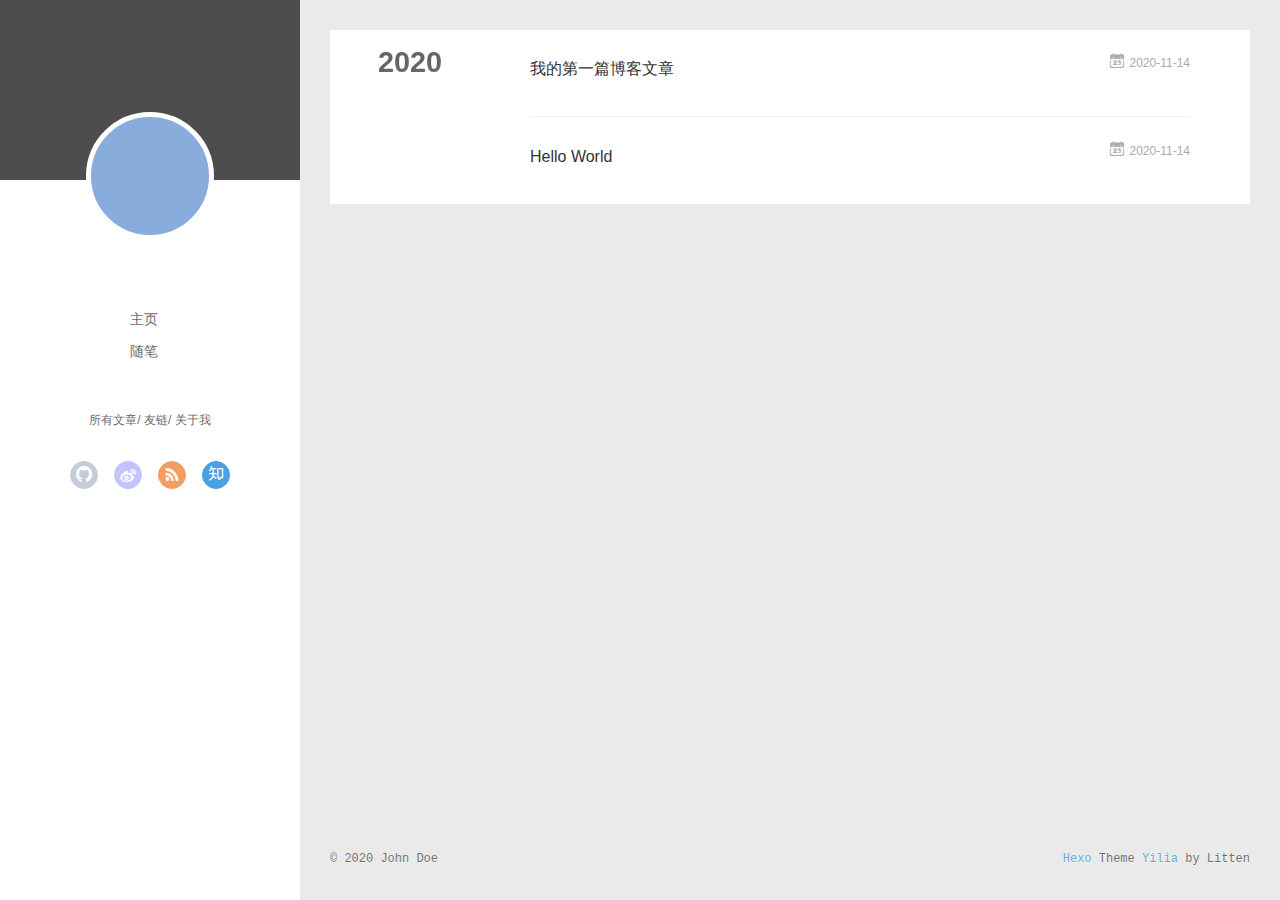
==== archives/index.html @ 32ec661f "Site updated: 2020-11-15 00:04:39" ====
<!DOCTYPE html>
<html>
<head>
  <meta charset="utf-8">
  
  <meta name="renderer" content="webkit">
  <meta http-equiv="X-UA-Compatible" content="IE=edge" >
  <link rel="dns-prefetch" href="http://example.com">
  <title>Archives | Hexo</title>
  <meta name="viewport" content="width=device-width, initial-scale=1, maximum-scale=1">
  <meta property="og:type" content="website">
<meta property="og:title" content="Hexo">
<meta property="og:url" content="http://example.com/archives/index.html">
<meta property="og:site_name" content="Hexo">
<meta property="og:locale" content="en_US">
<meta property="article:author" content="John Doe">
<meta name="twitter:card" content="summary">
  
    <link rel="alternative" href="/atom.xml" title="Hexo" type="application/atom+xml">
  
  
    <link rel="icon" href="/favicon.png">
  
  <link rel="stylesheet" type="text/css" href="/./main.0cf68a.css">
  <style type="text/css">
  
    #container.show {
      background: linear-gradient(200deg,#a0cfe4,#e8c37e);
    }
  </style>
  

  

<meta name="generator" content="Hexo 5.2.0"></head>

<body>
  <div id="container" q-class="show:isCtnShow">
    <canvas id="anm-canvas" class="anm-canvas"></canvas>
    <div class="left-col" q-class="show:isShow">
      
<div class="overlay" style="background: #4d4d4d"></div>
<div class="intrude-less">
	<header id="header" class="inner">
		<a href="/" class="profilepic">
			<img src="" class="js-avatar">
		</a>
		<hgroup>
		  <h1 class="header-author"><a href="/"></a></h1>
		</hgroup>
		

		<nav class="header-menu">
			<ul>
			
				<li><a href="/">主页</a></li>
	        
				<li><a href="/tags/%E9%9A%8F%E7%AC%94/">随笔</a></li>
	        
			</ul>
		</nav>
		<nav class="header-smart-menu">
    		
    			
    			<a q-on="click: openSlider(e, 'innerArchive')" href="javascript:void(0)">所有文章</a>
    			
            
    			
    			<a q-on="click: openSlider(e, 'friends')" href="javascript:void(0)">友链</a>
    			
            
    			
    			<a q-on="click: openSlider(e, 'aboutme')" href="javascript:void(0)">关于我</a>
    			
            
		</nav>
		<nav class="header-nav">
			<div class="social">
				
					<a class="github" target="_blank" href="#" title="github"><i class="icon-github"></i></a>
		        
					<a class="weibo" target="_blank" href="#" title="weibo"><i class="icon-weibo"></i></a>
		        
					<a class="rss" target="_blank" href="#" title="rss"><i class="icon-rss"></i></a>
		        
					<a class="zhihu" target="_blank" href="#" title="zhihu"><i class="icon-zhihu"></i></a>
		        
			</div>
		</nav>
	</header>		
</div>

    </div>
    <div class="mid-col" q-class="show:isShow,hide:isShow|isFalse">
      
<nav id="mobile-nav">
  	<div class="overlay js-overlay" style="background: #4d4d4d"></div>
	<div class="btnctn js-mobile-btnctn">
  		<div class="slider-trigger list" q-on="click: openSlider(e)"><i class="icon icon-sort"></i></div>
	</div>
	<div class="intrude-less">
		<header id="header" class="inner">
			<div class="profilepic">
				<img src="" class="js-avatar">
			</div>
			<hgroup>
			  <h1 class="header-author js-header-author"></h1>
			</hgroup>
			
			
			
				
			
				
			
			
			
			<nav class="header-nav">
				<div class="social">
					
						<a class="github" target="_blank" href="#" title="github"><i class="icon-github"></i></a>
			        
						<a class="weibo" target="_blank" href="#" title="weibo"><i class="icon-weibo"></i></a>
			        
						<a class="rss" target="_blank" href="#" title="rss"><i class="icon-rss"></i></a>
			        
						<a class="zhihu" target="_blank" href="#" title="zhihu"><i class="icon-zhihu"></i></a>
			        
				</div>
			</nav>

			<nav class="header-menu js-header-menu">
				<ul style="width: 50%">
				
				
					<li style="width: 50%"><a href="/">主页</a></li>
		        
					<li style="width: 50%"><a href="/tags/%E9%9A%8F%E7%AC%94/">随笔</a></li>
		        
				</ul>
			</nav>
		</header>				
	</div>
	<div class="mobile-mask" style="display:none" q-show="isShow"></div>
</nav>

      <div id="wrapper" class="body-wrap">
        <div class="menu-l">
          <div class="canvas-wrap">
            <canvas data-colors="#eaeaea" data-sectionHeight="100" data-contentId="js-content" id="myCanvas1" class="anm-canvas"></canvas>
          </div>
          <div id="js-content" class="content-ll">
            
  
  
    
    
      
      
      <section class="archives-wrap">
        <div class="archive-year-wrap">
          <a href="/archives/2020" class="archive-year">2020</a>
        </div>
        <div class="archives">
    
    <article class="archive-article archive-type-post">
  <div class="archive-article-inner">
    <header class="archive-article-header">
      	<div class="article-meta">
	      	<a href="/2020/11/14/%E6%88%91%E7%9A%84%E7%AC%AC%E4%B8%80%E7%AF%87%E5%8D%9A%E5%AE%A2%E6%96%87%E7%AB%A0/" class="archive-article-date">
  	<time datetime="2020-11-14T15:41:48.000Z" itemprop="datePublished"><i class="icon-calendar icon"></i>2020-11-14</time>
</a>
        </div>
    	 
  
    <h1 itemprop="name">
      <a class="archive-article-title" href="/2020/11/14/%E6%88%91%E7%9A%84%E7%AC%AC%E4%B8%80%E7%AF%87%E5%8D%9A%E5%AE%A2%E6%96%87%E7%AB%A0/">我的第一篇博客文章</a>
    </h1>
  

        <div class="article-info info-on-right">
          
          

        </div>
        <div class="clearfix"></div>
    </header>
  </div>
</article>
  
    
    
    <article class="archive-article archive-type-post">
  <div class="archive-article-inner">
    <header class="archive-article-header">
      	<div class="article-meta">
	      	<a href="/2020/11/14/hello-world/" class="archive-article-date">
  	<time datetime="2020-11-14T15:38:56.594Z" itemprop="datePublished"><i class="icon-calendar icon"></i>2020-11-14</time>
</a>
        </div>
    	 
  
    <h1 itemprop="name">
      <a class="archive-article-title" href="/2020/11/14/hello-world/">Hello World</a>
    </h1>
  

        <div class="article-info info-on-right">
          
          

        </div>
        <div class="clearfix"></div>
    </header>
  </div>
</article>
  
  
    </div></section>
  

    


          </div>
        </div>
      </div>
      <footer id="footer">
  <div class="outer">
    <div id="footer-info">
    	<div class="footer-left">
    		&copy; 2020 John Doe
    	</div>
      	<div class="footer-right">
      		<a href="http://hexo.io/" target="_blank">Hexo</a>  Theme <a href="https://github.com/litten/hexo-theme-yilia" target="_blank">Yilia</a> by Litten
      	</div>
    </div>
  </div>
</footer>
    </div>
    <script>
	var yiliaConfig = {
		mathjax: false,
		isHome: false,
		isPost: false,
		isArchive: true,
		isTag: false,
		isCategory: false,
		open_in_new: false,
		toc_hide_index: true,
		root: "/",
		innerArchive: true,
		showTags: false
	}
</script>

<script>!function(t){function n(e){if(r[e])return r[e].exports;var i=r[e]={exports:{},id:e,loaded:!1};return t[e].call(i.exports,i,i.exports,n),i.loaded=!0,i.exports}var r={};n.m=t,n.c=r,n.p="./",n(0)}([function(t,n,r){r(195),t.exports=r(191)},function(t,n,r){var e=r(3),i=r(52),o=r(27),u=r(28),c=r(53),f="prototype",a=function(t,n,r){var s,l,h,v,p=t&a.F,d=t&a.G,y=t&a.S,g=t&a.P,b=t&a.B,m=d?e:y?e[n]||(e[n]={}):(e[n]||{})[f],x=d?i:i[n]||(i[n]={}),w=x[f]||(x[f]={});d&&(r=n);for(s in r)l=!p&&m&&void 0!==m[s],h=(l?m:r)[s],v=b&&l?c(h,e):g&&"function"==typeof h?c(Function.call,h):h,m&&u(m,s,h,t&a.U),x[s]!=h&&o(x,s,v),g&&w[s]!=h&&(w[s]=h)};e.core=i,a.F=1,a.G=2,a.S=4,a.P=8,a.B=16,a.W=32,a.U=64,a.R=128,t.exports=a},function(t,n,r){var e=r(6);t.exports=function(t){if(!e(t))throw TypeError(t+" is not an object!");return t}},function(t,n){var r=t.exports="undefined"!=typeof window&&window.Math==Math?window:"undefined"!=typeof self&&self.Math==Math?self:Function("return this")();"number"==typeof __g&&(__g=r)},function(t,n){t.exports=function(t){try{return!!t()}catch(t){return!0}}},function(t,n){var r=t.exports="undefined"!=typeof window&&window.Math==Math?window:"undefined"!=typeof self&&self.Math==Math?self:Function("return this")();"number"==typeof __g&&(__g=r)},function(t,n){t.exports=function(t){return"object"==typeof t?null!==t:"function"==typeof t}},function(t,n,r){var e=r(126)("wks"),i=r(76),o=r(3).Symbol,u="function"==typeof o;(t.exports=function(t){return e[t]||(e[t]=u&&o[t]||(u?o:i)("Symbol."+t))}).store=e},function(t,n){var r={}.hasOwnProperty;t.exports=function(t,n){return r.call(t,n)}},function(t,n,r){var e=r(94),i=r(33);t.exports=function(t){return e(i(t))}},function(t,n,r){t.exports=!r(4)(function(){return 7!=Object.defineProperty({},"a",{get:function(){return 7}}).a})},function(t,n,r){var e=r(2),i=r(167),o=r(50),u=Object.defineProperty;n.f=r(10)?Object.defineProperty:function(t,n,r){if(e(t),n=o(n,!0),e(r),i)try{return u(t,n,r)}catch(t){}if("get"in r||"set"in r)throw TypeError("Accessors not supported!");return"value"in r&&(t[n]=r.value),t}},function(t,n,r){t.exports=!r(18)(function(){return 7!=Object.defineProperty({},"a",{get:function(){return 7}}).a})},function(t,n,r){var e=r(14),i=r(22);t.exports=r(12)?function(t,n,r){return e.f(t,n,i(1,r))}:function(t,n,r){return t[n]=r,t}},function(t,n,r){var e=r(20),i=r(58),o=r(42),u=Object.defineProperty;n.f=r(12)?Object.defineProperty:function(t,n,r){if(e(t),n=o(n,!0),e(r),i)try{return u(t,n,r)}catch(t){}if("get"in r||"set"in r)throw TypeError("Accessors not supported!");return"value"in r&&(t[n]=r.value),t}},function(t,n,r){var e=r(40)("wks"),i=r(23),o=r(5).Symbol,u="function"==typeof o;(t.exports=function(t){return e[t]||(e[t]=u&&o[t]||(u?o:i)("Symbol."+t))}).store=e},function(t,n,r){var e=r(67),i=Math.min;t.exports=function(t){return t>0?i(e(t),9007199254740991):0}},function(t,n,r){var e=r(46);t.exports=function(t){return Object(e(t))}},function(t,n){t.exports=function(t){try{return!!t()}catch(t){return!0}}},function(t,n,r){var e=r(63),i=r(34);t.exports=Object.keys||function(t){return e(t,i)}},function(t,n,r){var e=r(21);t.exports=function(t){if(!e(t))throw TypeError(t+" is not an object!");return t}},function(t,n){t.exports=function(t){return"object"==typeof t?null!==t:"function"==typeof t}},function(t,n){t.exports=function(t,n){return{enumerable:!(1&t),configurable:!(2&t),writable:!(4&t),value:n}}},function(t,n){var r=0,e=Math.random();t.exports=function(t){return"Symbol(".concat(void 0===t?"":t,")_",(++r+e).toString(36))}},function(t,n){var r={}.hasOwnProperty;t.exports=function(t,n){return r.call(t,n)}},function(t,n){var r=t.exports={version:"2.4.0"};"number"==typeof __e&&(__e=r)},function(t,n){t.exports=function(t){if("function"!=typeof t)throw TypeError(t+" is not a function!");return t}},function(t,n,r){var e=r(11),i=r(66);t.exports=r(10)?function(t,n,r){return e.f(t,n,i(1,r))}:function(t,n,r){return t[n]=r,t}},function(t,n,r){var e=r(3),i=r(27),o=r(24),u=r(76)("src"),c="toString",f=Function[c],a=(""+f).split(c);r(52).inspectSource=function(t){return f.call(t)},(t.exports=function(t,n,r,c){var f="function"==typeof r;f&&(o(r,"name")||i(r,"name",n)),t[n]!==r&&(f&&(o(r,u)||i(r,u,t[n]?""+t[n]:a.join(String(n)))),t===e?t[n]=r:c?t[n]?t[n]=r:i(t,n,r):(delete t[n],i(t,n,r)))})(Function.prototype,c,function(){return"function"==typeof this&&this[u]||f.call(this)})},function(t,n,r){var e=r(1),i=r(4),o=r(46),u=function(t,n,r,e){var i=String(o(t)),u="<"+n;return""!==r&&(u+=" "+r+'="'+String(e).replace(/"/g,"&quot;")+'"'),u+">"+i+"</"+n+">"};t.exports=function(t,n){var r={};r[t]=n(u),e(e.P+e.F*i(function(){var n=""[t]('"');return n!==n.toLowerCase()||n.split('"').length>3}),"String",r)}},function(t,n,r){var e=r(115),i=r(46);t.exports=function(t){return e(i(t))}},function(t,n,r){var e=r(116),i=r(66),o=r(30),u=r(50),c=r(24),f=r(167),a=Object.getOwnPropertyDescriptor;n.f=r(10)?a:function(t,n){if(t=o(t),n=u(n,!0),f)try{return a(t,n)}catch(t){}if(c(t,n))return i(!e.f.call(t,n),t[n])}},function(t,n,r){var e=r(24),i=r(17),o=r(145)("IE_PROTO"),u=Object.prototype;t.exports=Object.getPrototypeOf||function(t){return t=i(t),e(t,o)?t[o]:"function"==typeof t.constructor&&t instanceof t.constructor?t.constructor.prototype:t instanceof Object?u:null}},function(t,n){t.exports=function(t){if(void 0==t)throw TypeError("Can't call method on  "+t);return t}},function(t,n){t.exports="constructor,hasOwnProperty,isPrototypeOf,propertyIsEnumerable,toLocaleString,toString,valueOf".split(",")},function(t,n){t.exports={}},function(t,n){t.exports=!0},function(t,n){n.f={}.propertyIsEnumerable},function(t,n,r){var e=r(14).f,i=r(8),o=r(15)("toStringTag");t.exports=function(t,n,r){t&&!i(t=r?t:t.prototype,o)&&e(t,o,{configurable:!0,value:n})}},function(t,n,r){var e=r(40)("keys"),i=r(23);t.exports=function(t){return e[t]||(e[t]=i(t))}},function(t,n,r){var e=r(5),i="__core-js_shared__",o=e[i]||(e[i]={});t.exports=function(t){return o[t]||(o[t]={})}},function(t,n){var r=Math.ceil,e=Math.floor;t.exports=function(t){return isNaN(t=+t)?0:(t>0?e:r)(t)}},function(t,n,r){var e=r(21);t.exports=function(t,n){if(!e(t))return t;var r,i;if(n&&"function"==typeof(r=t.toString)&&!e(i=r.call(t)))return i;if("function"==typeof(r=t.valueOf)&&!e(i=r.call(t)))return i;if(!n&&"function"==typeof(r=t.toString)&&!e(i=r.call(t)))return i;throw TypeError("Can't convert object to primitive value")}},function(t,n,r){var e=r(5),i=r(25),o=r(36),u=r(44),c=r(14).f;t.exports=function(t){var n=i.Symbol||(i.Symbol=o?{}:e.Symbol||{});"_"==t.charAt(0)||t in n||c(n,t,{value:u.f(t)})}},function(t,n,r){n.f=r(15)},function(t,n){var r={}.toString;t.exports=function(t){return r.call(t).slice(8,-1)}},function(t,n){t.exports=function(t){if(void 0==t)throw TypeError("Can't call method on  "+t);return t}},function(t,n,r){var e=r(4);t.exports=function(t,n){return!!t&&e(function(){n?t.call(null,function(){},1):t.call(null)})}},function(t,n,r){var e=r(53),i=r(115),o=r(17),u=r(16),c=r(203);t.exports=function(t,n){var r=1==t,f=2==t,a=3==t,s=4==t,l=6==t,h=5==t||l,v=n||c;return function(n,c,p){for(var d,y,g=o(n),b=i(g),m=e(c,p,3),x=u(b.length),w=0,S=r?v(n,x):f?v(n,0):void 0;x>w;w++)if((h||w in b)&&(d=b[w],y=m(d,w,g),t))if(r)S[w]=y;else if(y)switch(t){case 3:return!0;case 5:return d;case 6:return w;case 2:S.push(d)}else if(s)return!1;return l?-1:a||s?s:S}}},function(t,n,r){var e=r(1),i=r(52),o=r(4);t.exports=function(t,n){var r=(i.Object||{})[t]||Object[t],u={};u[t]=n(r),e(e.S+e.F*o(function(){r(1)}),"Object",u)}},function(t,n,r){var e=r(6);t.exports=function(t,n){if(!e(t))return t;var r,i;if(n&&"function"==typeof(r=t.toString)&&!e(i=r.call(t)))return i;if("function"==typeof(r=t.valueOf)&&!e(i=r.call(t)))return i;if(!n&&"function"==typeof(r=t.toString)&&!e(i=r.call(t)))return i;throw TypeError("Can't convert object to primitive value")}},function(t,n,r){var e=r(5),i=r(25),o=r(91),u=r(13),c="prototype",f=function(t,n,r){var a,s,l,h=t&f.F,v=t&f.G,p=t&f.S,d=t&f.P,y=t&f.B,g=t&f.W,b=v?i:i[n]||(i[n]={}),m=b[c],x=v?e:p?e[n]:(e[n]||{})[c];v&&(r=n);for(a in r)(s=!h&&x&&void 0!==x[a])&&a in b||(l=s?x[a]:r[a],b[a]=v&&"function"!=typeof x[a]?r[a]:y&&s?o(l,e):g&&x[a]==l?function(t){var n=function(n,r,e){if(this instanceof t){switch(arguments.length){case 0:return new t;case 1:return new t(n);case 2:return new t(n,r)}return new t(n,r,e)}return t.apply(this,arguments)};return n[c]=t[c],n}(l):d&&"function"==typeof l?o(Function.call,l):l,d&&((b.virtual||(b.virtual={}))[a]=l,t&f.R&&m&&!m[a]&&u(m,a,l)))};f.F=1,f.G=2,f.S=4,f.P=8,f.B=16,f.W=32,f.U=64,f.R=128,t.exports=f},function(t,n){var r=t.exports={version:"2.4.0"};"number"==typeof __e&&(__e=r)},function(t,n,r){var e=r(26);t.exports=function(t,n,r){if(e(t),void 0===n)return t;switch(r){case 1:return function(r){return t.call(n,r)};case 2:return function(r,e){return t.call(n,r,e)};case 3:return function(r,e,i){return t.call(n,r,e,i)}}return function(){return t.apply(n,arguments)}}},function(t,n,r){var e=r(183),i=r(1),o=r(126)("metadata"),u=o.store||(o.store=new(r(186))),c=function(t,n,r){var i=u.get(t);if(!i){if(!r)return;u.set(t,i=new e)}var o=i.get(n);if(!o){if(!r)return;i.set(n,o=new e)}return o},f=function(t,n,r){var e=c(n,r,!1);return void 0!==e&&e.has(t)},a=function(t,n,r){var e=c(n,r,!1);return void 0===e?void 0:e.get(t)},s=function(t,n,r,e){c(r,e,!0).set(t,n)},l=function(t,n){var r=c(t,n,!1),e=[];return r&&r.forEach(function(t,n){e.push(n)}),e},h=function(t){return void 0===t||"symbol"==typeof t?t:String(t)},v=function(t){i(i.S,"Reflect",t)};t.exports={store:u,map:c,has:f,get:a,set:s,keys:l,key:h,exp:v}},function(t,n,r){"use strict";if(r(10)){var e=r(69),i=r(3),o=r(4),u=r(1),c=r(127),f=r(152),a=r(53),s=r(68),l=r(66),h=r(27),v=r(73),p=r(67),d=r(16),y=r(75),g=r(50),b=r(24),m=r(180),x=r(114),w=r(6),S=r(17),_=r(137),O=r(70),E=r(32),P=r(71).f,j=r(154),F=r(76),M=r(7),A=r(48),N=r(117),T=r(146),I=r(155),k=r(80),L=r(123),R=r(74),C=r(130),D=r(160),U=r(11),W=r(31),G=U.f,B=W.f,V=i.RangeError,z=i.TypeError,q=i.Uint8Array,K="ArrayBuffer",J="Shared"+K,Y="BYTES_PER_ELEMENT",H="prototype",$=Array[H],X=f.ArrayBuffer,Q=f.DataView,Z=A(0),tt=A(2),nt=A(3),rt=A(4),et=A(5),it=A(6),ot=N(!0),ut=N(!1),ct=I.values,ft=I.keys,at=I.entries,st=$.lastIndexOf,lt=$.reduce,ht=$.reduceRight,vt=$.join,pt=$.sort,dt=$.slice,yt=$.toString,gt=$.toLocaleString,bt=M("iterator"),mt=M("toStringTag"),xt=F("typed_constructor"),wt=F("def_constructor"),St=c.CONSTR,_t=c.TYPED,Ot=c.VIEW,Et="Wrong length!",Pt=A(1,function(t,n){return Tt(T(t,t[wt]),n)}),jt=o(function(){return 1===new q(new Uint16Array([1]).buffer)[0]}),Ft=!!q&&!!q[H].set&&o(function(){new q(1).set({})}),Mt=function(t,n){if(void 0===t)throw z(Et);var r=+t,e=d(t);if(n&&!m(r,e))throw V(Et);return e},At=function(t,n){var r=p(t);if(r<0||r%n)throw V("Wrong offset!");return r},Nt=function(t){if(w(t)&&_t in t)return t;throw z(t+" is not a typed array!")},Tt=function(t,n){if(!(w(t)&&xt in t))throw z("It is not a typed array constructor!");return new t(n)},It=function(t,n){return kt(T(t,t[wt]),n)},kt=function(t,n){for(var r=0,e=n.length,i=Tt(t,e);e>r;)i[r]=n[r++];return i},Lt=function(t,n,r){G(t,n,{get:function(){return this._d[r]}})},Rt=function(t){var n,r,e,i,o,u,c=S(t),f=arguments.length,s=f>1?arguments[1]:void 0,l=void 0!==s,h=j(c);if(void 0!=h&&!_(h)){for(u=h.call(c),e=[],n=0;!(o=u.next()).done;n++)e.push(o.value);c=e}for(l&&f>2&&(s=a(s,arguments[2],2)),n=0,r=d(c.length),i=Tt(this,r);r>n;n++)i[n]=l?s(c[n],n):c[n];return i},Ct=function(){for(var t=0,n=arguments.length,r=Tt(this,n);n>t;)r[t]=arguments[t++];return r},Dt=!!q&&o(function(){gt.call(new q(1))}),Ut=function(){return gt.apply(Dt?dt.call(Nt(this)):Nt(this),arguments)},Wt={copyWithin:function(t,n){return D.call(Nt(this),t,n,arguments.length>2?arguments[2]:void 0)},every:function(t){return rt(Nt(this),t,arguments.length>1?arguments[1]:void 0)},fill:function(t){return C.apply(Nt(this),arguments)},filter:function(t){return It(this,tt(Nt(this),t,arguments.length>1?arguments[1]:void 0))},find:function(t){return et(Nt(this),t,arguments.length>1?arguments[1]:void 0)},findIndex:function(t){return it(Nt(this),t,arguments.length>1?arguments[1]:void 0)},forEach:function(t){Z(Nt(this),t,arguments.length>1?arguments[1]:void 0)},indexOf:function(t){return ut(Nt(this),t,arguments.length>1?arguments[1]:void 0)},includes:function(t){return ot(Nt(this),t,arguments.length>1?arguments[1]:void 0)},join:function(t){return vt.apply(Nt(this),arguments)},lastIndexOf:function(t){return st.apply(Nt(this),arguments)},map:function(t){return Pt(Nt(this),t,arguments.length>1?arguments[1]:void 0)},reduce:function(t){return lt.apply(Nt(this),arguments)},reduceRight:function(t){return ht.apply(Nt(this),arguments)},reverse:function(){for(var t,n=this,r=Nt(n).length,e=Math.floor(r/2),i=0;i<e;)t=n[i],n[i++]=n[--r],n[r]=t;return n},some:function(t){return nt(Nt(this),t,arguments.length>1?arguments[1]:void 0)},sort:function(t){return pt.call(Nt(this),t)},subarray:function(t,n){var r=Nt(this),e=r.length,i=y(t,e);return new(T(r,r[wt]))(r.buffer,r.byteOffset+i*r.BYTES_PER_ELEMENT,d((void 0===n?e:y(n,e))-i))}},Gt=function(t,n){return It(this,dt.call(Nt(this),t,n))},Bt=function(t){Nt(this);var n=At(arguments[1],1),r=this.length,e=S(t),i=d(e.length),o=0;if(i+n>r)throw V(Et);for(;o<i;)this[n+o]=e[o++]},Vt={entries:function(){return at.call(Nt(this))},keys:function(){return ft.call(Nt(this))},values:function(){return ct.call(Nt(this))}},zt=function(t,n){return w(t)&&t[_t]&&"symbol"!=typeof n&&n in t&&String(+n)==String(n)},qt=function(t,n){return zt(t,n=g(n,!0))?l(2,t[n]):B(t,n)},Kt=function(t,n,r){return!(zt(t,n=g(n,!0))&&w(r)&&b(r,"value"))||b(r,"get")||b(r,"set")||r.configurable||b(r,"writable")&&!r.writable||b(r,"enumerable")&&!r.enumerable?G(t,n,r):(t[n]=r.value,t)};St||(W.f=qt,U.f=Kt),u(u.S+u.F*!St,"Object",{getOwnPropertyDescriptor:qt,defineProperty:Kt}),o(function(){yt.call({})})&&(yt=gt=function(){return vt.call(this)});var Jt=v({},Wt);v(Jt,Vt),h(Jt,bt,Vt.values),v(Jt,{slice:Gt,set:Bt,constructor:function(){},toString:yt,toLocaleString:Ut}),Lt(Jt,"buffer","b"),Lt(Jt,"byteOffset","o"),Lt(Jt,"byteLength","l"),Lt(Jt,"length","e"),G(Jt,mt,{get:function(){return this[_t]}}),t.exports=function(t,n,r,f){f=!!f;var a=t+(f?"Clamped":"")+"Array",l="Uint8Array"!=a,v="get"+t,p="set"+t,y=i[a],g=y||{},b=y&&E(y),m=!y||!c.ABV,S={},_=y&&y[H],j=function(t,r){var e=t._d;return e.v[v](r*n+e.o,jt)},F=function(t,r,e){var i=t._d;f&&(e=(e=Math.round(e))<0?0:e>255?255:255&e),i.v[p](r*n+i.o,e,jt)},M=function(t,n){G(t,n,{get:function(){return j(this,n)},set:function(t){return F(this,n,t)},enumerable:!0})};m?(y=r(function(t,r,e,i){s(t,y,a,"_d");var o,u,c,f,l=0,v=0;if(w(r)){if(!(r instanceof X||(f=x(r))==K||f==J))return _t in r?kt(y,r):Rt.call(y,r);o=r,v=At(e,n);var p=r.byteLength;if(void 0===i){if(p%n)throw V(Et);if((u=p-v)<0)throw V(Et)}else if((u=d(i)*n)+v>p)throw V(Et);c=u/n}else c=Mt(r,!0),u=c*n,o=new X(u);for(h(t,"_d",{b:o,o:v,l:u,e:c,v:new Q(o)});l<c;)M(t,l++)}),_=y[H]=O(Jt),h(_,"constructor",y)):L(function(t){new y(null),new y(t)},!0)||(y=r(function(t,r,e,i){s(t,y,a);var o;return w(r)?r instanceof X||(o=x(r))==K||o==J?void 0!==i?new g(r,At(e,n),i):void 0!==e?new g(r,At(e,n)):new g(r):_t in r?kt(y,r):Rt.call(y,r):new g(Mt(r,l))}),Z(b!==Function.prototype?P(g).concat(P(b)):P(g),function(t){t in y||h(y,t,g[t])}),y[H]=_,e||(_.constructor=y));var A=_[bt],N=!!A&&("values"==A.name||void 0==A.name),T=Vt.values;h(y,xt,!0),h(_,_t,a),h(_,Ot,!0),h(_,wt,y),(f?new y(1)[mt]==a:mt in _)||G(_,mt,{get:function(){return a}}),S[a]=y,u(u.G+u.W+u.F*(y!=g),S),u(u.S,a,{BYTES_PER_ELEMENT:n,from:Rt,of:Ct}),Y in _||h(_,Y,n),u(u.P,a,Wt),R(a),u(u.P+u.F*Ft,a,{set:Bt}),u(u.P+u.F*!N,a,Vt),u(u.P+u.F*(_.toString!=yt),a,{toString:yt}),u(u.P+u.F*o(function(){new y(1).slice()}),a,{slice:Gt}),u(u.P+u.F*(o(function(){return[1,2].toLocaleString()!=new y([1,2]).toLocaleString()})||!o(function(){_.toLocaleString.call([1,2])})),a,{toLocaleString:Ut}),k[a]=N?A:T,e||N||h(_,bt,T)}}else t.exports=function(){}},function(t,n){var r={}.toString;t.exports=function(t){return r.call(t).slice(8,-1)}},function(t,n,r){var e=r(21),i=r(5).document,o=e(i)&&e(i.createElement);t.exports=function(t){return o?i.createElement(t):{}}},function(t,n,r){t.exports=!r(12)&&!r(18)(function(){return 7!=Object.defineProperty(r(57)("div"),"a",{get:function(){return 7}}).a})},function(t,n,r){"use strict";var e=r(36),i=r(51),o=r(64),u=r(13),c=r(8),f=r(35),a=r(96),s=r(38),l=r(103),h=r(15)("iterator"),v=!([].keys&&"next"in[].keys()),p="keys",d="values",y=function(){return this};t.exports=function(t,n,r,g,b,m,x){a(r,n,g);var w,S,_,O=function(t){if(!v&&t in F)return F[t];switch(t){case p:case d:return function(){return new r(this,t)}}return function(){return new r(this,t)}},E=n+" Iterator",P=b==d,j=!1,F=t.prototype,M=F[h]||F["@@iterator"]||b&&F[b],A=M||O(b),N=b?P?O("entries"):A:void 0,T="Array"==n?F.entries||M:M;if(T&&(_=l(T.call(new t)))!==Object.prototype&&(s(_,E,!0),e||c(_,h)||u(_,h,y)),P&&M&&M.name!==d&&(j=!0,A=function(){return M.call(this)}),e&&!x||!v&&!j&&F[h]||u(F,h,A),f[n]=A,f[E]=y,b)if(w={values:P?A:O(d),keys:m?A:O(p),entries:N},x)for(S in w)S in F||o(F,S,w[S]);else i(i.P+i.F*(v||j),n,w);return w}},function(t,n,r){var e=r(20),i=r(100),o=r(34),u=r(39)("IE_PROTO"),c=function(){},f="prototype",a=function(){var t,n=r(57)("iframe"),e=o.length;for(n.style.display="none",r(93).appendChild(n),n.src="javascript:",t=n.contentWindow.document,t.open(),t.write("<script>document.F=Object<\/script>"),t.close(),a=t.F;e--;)delete a[f][o[e]];return a()};t.exports=Object.create||function(t,n){var r;return null!==t?(c[f]=e(t),r=new c,c[f]=null,r[u]=t):r=a(),void 0===n?r:i(r,n)}},function(t,n,r){var e=r(63),i=r(34).concat("length","prototype");n.f=Object.getOwnPropertyNames||function(t){return e(t,i)}},function(t,n){n.f=Object.getOwnPropertySymbols},function(t,n,r){var e=r(8),i=r(9),o=r(90)(!1),u=r(39)("IE_PROTO");t.exports=function(t,n){var r,c=i(t),f=0,a=[];for(r in c)r!=u&&e(c,r)&&a.push(r);for(;n.length>f;)e(c,r=n[f++])&&(~o(a,r)||a.push(r));return a}},function(t,n,r){t.exports=r(13)},function(t,n,r){var e=r(76)("meta"),i=r(6),o=r(24),u=r(11).f,c=0,f=Object.isExtensible||function(){return!0},a=!r(4)(function(){return f(Object.preventExtensions({}))}),s=function(t){u(t,e,{value:{i:"O"+ ++c,w:{}}})},l=function(t,n){if(!i(t))return"symbol"==typeof t?t:("string"==typeof t?"S":"P")+t;if(!o(t,e)){if(!f(t))return"F";if(!n)return"E";s(t)}return t[e].i},h=function(t,n){if(!o(t,e)){if(!f(t))return!0;if(!n)return!1;s(t)}return t[e].w},v=function(t){return a&&p.NEED&&f(t)&&!o(t,e)&&s(t),t},p=t.exports={KEY:e,NEED:!1,fastKey:l,getWeak:h,onFreeze:v}},function(t,n){t.exports=function(t,n){return{enumerable:!(1&t),configurable:!(2&t),writable:!(4&t),value:n}}},function(t,n){var r=Math.ceil,e=Math.floor;t.exports=function(t){return isNaN(t=+t)?0:(t>0?e:r)(t)}},function(t,n){t.exports=function(t,n,r,e){if(!(t instanceof n)||void 0!==e&&e in t)throw TypeError(r+": incorrect invocation!");return t}},function(t,n){t.exports=!1},function(t,n,r){var e=r(2),i=r(173),o=r(133),u=r(145)("IE_PROTO"),c=function(){},f="prototype",a=function(){var t,n=r(132)("iframe"),e=o.length;for(n.style.display="none",r(135).appendChild(n),n.src="javascript:",t=n.contentWindow.document,t.open(),t.write("<script>document.F=Object<\/script>"),t.close(),a=t.F;e--;)delete a[f][o[e]];return a()};t.exports=Object.create||function(t,n){var r;return null!==t?(c[f]=e(t),r=new c,c[f]=null,r[u]=t):r=a(),void 0===n?r:i(r,n)}},function(t,n,r){var e=r(175),i=r(133).concat("length","prototype");n.f=Object.getOwnPropertyNames||function(t){return e(t,i)}},function(t,n,r){var e=r(175),i=r(133);t.exports=Object.keys||function(t){return e(t,i)}},function(t,n,r){var e=r(28);t.exports=function(t,n,r){for(var i in n)e(t,i,n[i],r);return t}},function(t,n,r){"use strict";var e=r(3),i=r(11),o=r(10),u=r(7)("species");t.exports=function(t){var n=e[t];o&&n&&!n[u]&&i.f(n,u,{configurable:!0,get:function(){return this}})}},function(t,n,r){var e=r(67),i=Math.max,o=Math.min;t.exports=function(t,n){return t=e(t),t<0?i(t+n,0):o(t,n)}},function(t,n){var r=0,e=Math.random();t.exports=function(t){return"Symbol(".concat(void 0===t?"":t,")_",(++r+e).toString(36))}},function(t,n,r){var e=r(33);t.exports=function(t){return Object(e(t))}},function(t,n,r){var e=r(7)("unscopables"),i=Array.prototype;void 0==i[e]&&r(27)(i,e,{}),t.exports=function(t){i[e][t]=!0}},function(t,n,r){var e=r(53),i=r(169),o=r(137),u=r(2),c=r(16),f=r(154),a={},s={},n=t.exports=function(t,n,r,l,h){var v,p,d,y,g=h?function(){return t}:f(t),b=e(r,l,n?2:1),m=0;if("function"!=typeof g)throw TypeError(t+" is not iterable!");if(o(g)){for(v=c(t.length);v>m;m++)if((y=n?b(u(p=t[m])[0],p[1]):b(t[m]))===a||y===s)return y}else for(d=g.call(t);!(p=d.next()).done;)if((y=i(d,b,p.value,n))===a||y===s)return y};n.BREAK=a,n.RETURN=s},function(t,n){t.exports={}},function(t,n,r){var e=r(11).f,i=r(24),o=r(7)("toStringTag");t.exports=function(t,n,r){t&&!i(t=r?t:t.prototype,o)&&e(t,o,{configurable:!0,value:n})}},function(t,n,r){var e=r(1),i=r(46),o=r(4),u=r(150),c="["+u+"]",f="​",a=RegExp("^"+c+c+"*"),s=RegExp(c+c+"*$"),l=function(t,n,r){var i={},c=o(function(){return!!u[t]()||f[t]()!=f}),a=i[t]=c?n(h):u[t];r&&(i[r]=a),e(e.P+e.F*c,"String",i)},h=l.trim=function(t,n){return t=String(i(t)),1&n&&(t=t.replace(a,"")),2&n&&(t=t.replace(s,"")),t};t.exports=l},function(t,n,r){t.exports={default:r(86),__esModule:!0}},function(t,n,r){t.exports={default:r(87),__esModule:!0}},function(t,n,r){"use strict";function e(t){return t&&t.__esModule?t:{default:t}}n.__esModule=!0;var i=r(84),o=e(i),u=r(83),c=e(u),f="function"==typeof c.default&&"symbol"==typeof o.default?function(t){return typeof t}:function(t){return t&&"function"==typeof c.default&&t.constructor===c.default&&t!==c.default.prototype?"symbol":typeof t};n.default="function"==typeof c.default&&"symbol"===f(o.default)?function(t){return void 0===t?"undefined":f(t)}:function(t){return t&&"function"==typeof c.default&&t.constructor===c.default&&t!==c.default.prototype?"symbol":void 0===t?"undefined":f(t)}},function(t,n,r){r(110),r(108),r(111),r(112),t.exports=r(25).Symbol},function(t,n,r){r(109),r(113),t.exports=r(44).f("iterator")},function(t,n){t.exports=function(t){if("function"!=typeof t)throw TypeError(t+" is not a function!");return t}},function(t,n){t.exports=function(){}},function(t,n,r){var e=r(9),i=r(106),o=r(105);t.exports=function(t){return function(n,r,u){var c,f=e(n),a=i(f.length),s=o(u,a);if(t&&r!=r){for(;a>s;)if((c=f[s++])!=c)return!0}else for(;a>s;s++)if((t||s in f)&&f[s]===r)return t||s||0;return!t&&-1}}},function(t,n,r){var e=r(88);t.exports=function(t,n,r){if(e(t),void 0===n)return t;switch(r){case 1:return function(r){return t.call(n,r)};case 2:return function(r,e){return t.call(n,r,e)};case 3:return function(r,e,i){return t.call(n,r,e,i)}}return function(){return t.apply(n,arguments)}}},function(t,n,r){var e=r(19),i=r(62),o=r(37);t.exports=function(t){var n=e(t),r=i.f;if(r)for(var u,c=r(t),f=o.f,a=0;c.length>a;)f.call(t,u=c[a++])&&n.push(u);return n}},function(t,n,r){t.exports=r(5).document&&document.documentElement},function(t,n,r){var e=r(56);t.exports=Object("z").propertyIsEnumerable(0)?Object:function(t){return"String"==e(t)?t.split(""):Object(t)}},function(t,n,r){var e=r(56);t.exports=Array.isArray||function(t){return"Array"==e(t)}},function(t,n,r){"use strict";var e=r(60),i=r(22),o=r(38),u={};r(13)(u,r(15)("iterator"),function(){return this}),t.exports=function(t,n,r){t.prototype=e(u,{next:i(1,r)}),o(t,n+" Iterator")}},function(t,n){t.exports=function(t,n){return{value:n,done:!!t}}},function(t,n,r){var e=r(19),i=r(9);t.exports=function(t,n){for(var r,o=i(t),u=e(o),c=u.length,f=0;c>f;)if(o[r=u[f++]]===n)return r}},function(t,n,r){var e=r(23)("meta"),i=r(21),o=r(8),u=r(14).f,c=0,f=Object.isExtensible||function(){return!0},a=!r(18)(function(){return f(Object.preventExtensions({}))}),s=function(t){u(t,e,{value:{i:"O"+ ++c,w:{}}})},l=function(t,n){if(!i(t))return"symbol"==typeof t?t:("string"==typeof t?"S":"P")+t;if(!o(t,e)){if(!f(t))return"F";if(!n)return"E";s(t)}return t[e].i},h=function(t,n){if(!o(t,e)){if(!f(t))return!0;if(!n)return!1;s(t)}return t[e].w},v=function(t){return a&&p.NEED&&f(t)&&!o(t,e)&&s(t),t},p=t.exports={KEY:e,NEED:!1,fastKey:l,getWeak:h,onFreeze:v}},function(t,n,r){var e=r(14),i=r(20),o=r(19);t.exports=r(12)?Object.defineProperties:function(t,n){i(t);for(var r,u=o(n),c=u.length,f=0;c>f;)e.f(t,r=u[f++],n[r]);return t}},function(t,n,r){var e=r(37),i=r(22),o=r(9),u=r(42),c=r(8),f=r(58),a=Object.getOwnPropertyDescriptor;n.f=r(12)?a:function(t,n){if(t=o(t),n=u(n,!0),f)try{return a(t,n)}catch(t){}if(c(t,n))return i(!e.f.call(t,n),t[n])}},function(t,n,r){var e=r(9),i=r(61).f,o={}.toString,u="object"==typeof window&&window&&Object.getOwnPropertyNames?Object.getOwnPropertyNames(window):[],c=function(t){try{return i(t)}catch(t){return u.slice()}};t.exports.f=function(t){return u&&"[object Window]"==o.call(t)?c(t):i(e(t))}},function(t,n,r){var e=r(8),i=r(77),o=r(39)("IE_PROTO"),u=Object.prototype;t.exports=Object.getPrototypeOf||function(t){return t=i(t),e(t,o)?t[o]:"function"==typeof t.constructor&&t instanceof t.constructor?t.constructor.prototype:t instanceof Object?u:null}},function(t,n,r){var e=r(41),i=r(33);t.exports=function(t){return function(n,r){var o,u,c=String(i(n)),f=e(r),a=c.length;return f<0||f>=a?t?"":void 0:(o=c.charCodeAt(f),o<55296||o>56319||f+1===a||(u=c.charCodeAt(f+1))<56320||u>57343?t?c.charAt(f):o:t?c.slice(f,f+2):u-56320+(o-55296<<10)+65536)}}},function(t,n,r){var e=r(41),i=Math.max,o=Math.min;t.exports=function(t,n){return t=e(t),t<0?i(t+n,0):o(t,n)}},function(t,n,r){var e=r(41),i=Math.min;t.exports=function(t){return t>0?i(e(t),9007199254740991):0}},function(t,n,r){"use strict";var e=r(89),i=r(97),o=r(35),u=r(9);t.exports=r(59)(Array,"Array",function(t,n){this._t=u(t),this._i=0,this._k=n},function(){var t=this._t,n=this._k,r=this._i++;return!t||r>=t.length?(this._t=void 0,i(1)):"keys"==n?i(0,r):"values"==n?i(0,t[r]):i(0,[r,t[r]])},"values"),o.Arguments=o.Array,e("keys"),e("values"),e("entries")},function(t,n){},function(t,n,r){"use strict";var e=r(104)(!0);r(59)(String,"String",function(t){this._t=String(t),this._i=0},function(){var t,n=this._t,r=this._i;return r>=n.length?{value:void 0,done:!0}:(t=e(n,r),this._i+=t.length,{value:t,done:!1})})},function(t,n,r){"use strict";var e=r(5),i=r(8),o=r(12),u=r(51),c=r(64),f=r(99).KEY,a=r(18),s=r(40),l=r(38),h=r(23),v=r(15),p=r(44),d=r(43),y=r(98),g=r(92),b=r(95),m=r(20),x=r(9),w=r(42),S=r(22),_=r(60),O=r(102),E=r(101),P=r(14),j=r(19),F=E.f,M=P.f,A=O.f,N=e.Symbol,T=e.JSON,I=T&&T.stringify,k="prototype",L=v("_hidden"),R=v("toPrimitive"),C={}.propertyIsEnumerable,D=s("symbol-registry"),U=s("symbols"),W=s("op-symbols"),G=Object[k],B="function"==typeof N,V=e.QObject,z=!V||!V[k]||!V[k].findChild,q=o&&a(function(){return 7!=_(M({},"a",{get:function(){return M(this,"a",{value:7}).a}})).a})?function(t,n,r){var e=F(G,n);e&&delete G[n],M(t,n,r),e&&t!==G&&M(G,n,e)}:M,K=function(t){var n=U[t]=_(N[k]);return n._k=t,n},J=B&&"symbol"==typeof N.iterator?function(t){return"symbol"==typeof t}:function(t){return t instanceof N},Y=function(t,n,r){return t===G&&Y(W,n,r),m(t),n=w(n,!0),m(r),i(U,n)?(r.enumerable?(i(t,L)&&t[L][n]&&(t[L][n]=!1),r=_(r,{enumerable:S(0,!1)})):(i(t,L)||M(t,L,S(1,{})),t[L][n]=!0),q(t,n,r)):M(t,n,r)},H=function(t,n){m(t);for(var r,e=g(n=x(n)),i=0,o=e.length;o>i;)Y(t,r=e[i++],n[r]);return t},$=function(t,n){return void 0===n?_(t):H(_(t),n)},X=function(t){var n=C.call(this,t=w(t,!0));return!(this===G&&i(U,t)&&!i(W,t))&&(!(n||!i(this,t)||!i(U,t)||i(this,L)&&this[L][t])||n)},Q=function(t,n){if(t=x(t),n=w(n,!0),t!==G||!i(U,n)||i(W,n)){var r=F(t,n);return!r||!i(U,n)||i(t,L)&&t[L][n]||(r.enumerable=!0),r}},Z=function(t){for(var n,r=A(x(t)),e=[],o=0;r.length>o;)i(U,n=r[o++])||n==L||n==f||e.push(n);return e},tt=function(t){for(var n,r=t===G,e=A(r?W:x(t)),o=[],u=0;e.length>u;)!i(U,n=e[u++])||r&&!i(G,n)||o.push(U[n]);return o};B||(N=function(){if(this instanceof N)throw TypeError("Symbol is not a constructor!");var t=h(arguments.length>0?arguments[0]:void 0),n=function(r){this===G&&n.call(W,r),i(this,L)&&i(this[L],t)&&(this[L][t]=!1),q(this,t,S(1,r))};return o&&z&&q(G,t,{configurable:!0,set:n}),K(t)},c(N[k],"toString",function(){return this._k}),E.f=Q,P.f=Y,r(61).f=O.f=Z,r(37).f=X,r(62).f=tt,o&&!r(36)&&c(G,"propertyIsEnumerable",X,!0),p.f=function(t){return K(v(t))}),u(u.G+u.W+u.F*!B,{Symbol:N});for(var nt="hasInstance,isConcatSpreadable,iterator,match,replace,search,species,split,toPrimitive,toStringTag,unscopables".split(","),rt=0;nt.length>rt;)v(nt[rt++]);for(var nt=j(v.store),rt=0;nt.length>rt;)d(nt[rt++]);u(u.S+u.F*!B,"Symbol",{for:function(t){return i(D,t+="")?D[t]:D[t]=N(t)},keyFor:function(t){if(J(t))return y(D,t);throw TypeError(t+" is not a symbol!")},useSetter:function(){z=!0},useSimple:function(){z=!1}}),u(u.S+u.F*!B,"Object",{create:$,defineProperty:Y,defineProperties:H,getOwnPropertyDescriptor:Q,getOwnPropertyNames:Z,getOwnPropertySymbols:tt}),T&&u(u.S+u.F*(!B||a(function(){var t=N();return"[null]"!=I([t])||"{}"!=I({a:t})||"{}"!=I(Object(t))})),"JSON",{stringify:function(t){if(void 0!==t&&!J(t)){for(var n,r,e=[t],i=1;arguments.length>i;)e.push(arguments[i++]);return n=e[1],"function"==typeof n&&(r=n),!r&&b(n)||(n=function(t,n){if(r&&(n=r.call(this,t,n)),!J(n))return n}),e[1]=n,I.apply(T,e)}}}),N[k][R]||r(13)(N[k],R,N[k].valueOf),l(N,"Symbol"),l(Math,"Math",!0),l(e.JSON,"JSON",!0)},function(t,n,r){r(43)("asyncIterator")},function(t,n,r){r(43)("observable")},function(t,n,r){r(107);for(var e=r(5),i=r(13),o=r(35),u=r(15)("toStringTag"),c=["NodeList","DOMTokenList","MediaList","StyleSheetList","CSSRuleList"],f=0;f<5;f++){var a=c[f],s=e[a],l=s&&s.prototype;l&&!l[u]&&i(l,u,a),o[a]=o.Array}},function(t,n,r){var e=r(45),i=r(7)("toStringTag"),o="Arguments"==e(function(){return arguments}()),u=function(t,n){try{return t[n]}catch(t){}};t.exports=function(t){var n,r,c;return void 0===t?"Undefined":null===t?"Null":"string"==typeof(r=u(n=Object(t),i))?r:o?e(n):"Object"==(c=e(n))&&"function"==typeof n.callee?"Arguments":c}},function(t,n,r){var e=r(45);t.exports=Object("z").propertyIsEnumerable(0)?Object:function(t){return"String"==e(t)?t.split(""):Object(t)}},function(t,n){n.f={}.propertyIsEnumerable},function(t,n,r){var e=r(30),i=r(16),o=r(75);t.exports=function(t){return function(n,r,u){var c,f=e(n),a=i(f.length),s=o(u,a);if(t&&r!=r){for(;a>s;)if((c=f[s++])!=c)return!0}else for(;a>s;s++)if((t||s in f)&&f[s]===r)return t||s||0;return!t&&-1}}},function(t,n,r){"use strict";var e=r(3),i=r(1),o=r(28),u=r(73),c=r(65),f=r(79),a=r(68),s=r(6),l=r(4),h=r(123),v=r(81),p=r(136);t.exports=function(t,n,r,d,y,g){var b=e[t],m=b,x=y?"set":"add",w=m&&m.prototype,S={},_=function(t){var n=w[t];o(w,t,"delete"==t?function(t){return!(g&&!s(t))&&n.call(this,0===t?0:t)}:"has"==t?function(t){return!(g&&!s(t))&&n.call(this,0===t?0:t)}:"get"==t?function(t){return g&&!s(t)?void 0:n.call(this,0===t?0:t)}:"add"==t?function(t){return n.call(this,0===t?0:t),this}:function(t,r){return n.call(this,0===t?0:t,r),this})};if("function"==typeof m&&(g||w.forEach&&!l(function(){(new m).entries().next()}))){var O=new m,E=O[x](g?{}:-0,1)!=O,P=l(function(){O.has(1)}),j=h(function(t){new m(t)}),F=!g&&l(function(){for(var t=new m,n=5;n--;)t[x](n,n);return!t.has(-0)});j||(m=n(function(n,r){a(n,m,t);var e=p(new b,n,m);return void 0!=r&&f(r,y,e[x],e),e}),m.prototype=w,w.constructor=m),(P||F)&&(_("delete"),_("has"),y&&_("get")),(F||E)&&_(x),g&&w.clear&&delete w.clear}else m=d.getConstructor(n,t,y,x),u(m.prototype,r),c.NEED=!0;return v(m,t),S[t]=m,i(i.G+i.W+i.F*(m!=b),S),g||d.setStrong(m,t,y),m}},function(t,n,r){"use strict";var e=r(27),i=r(28),o=r(4),u=r(46),c=r(7);t.exports=function(t,n,r){var f=c(t),a=r(u,f,""[t]),s=a[0],l=a[1];o(function(){var n={};return n[f]=function(){return 7},7!=""[t](n)})&&(i(String.prototype,t,s),e(RegExp.prototype,f,2==n?function(t,n){return l.call(t,this,n)}:function(t){return l.call(t,this)}))}
},function(t,n,r){"use strict";var e=r(2);t.exports=function(){var t=e(this),n="";return t.global&&(n+="g"),t.ignoreCase&&(n+="i"),t.multiline&&(n+="m"),t.unicode&&(n+="u"),t.sticky&&(n+="y"),n}},function(t,n){t.exports=function(t,n,r){var e=void 0===r;switch(n.length){case 0:return e?t():t.call(r);case 1:return e?t(n[0]):t.call(r,n[0]);case 2:return e?t(n[0],n[1]):t.call(r,n[0],n[1]);case 3:return e?t(n[0],n[1],n[2]):t.call(r,n[0],n[1],n[2]);case 4:return e?t(n[0],n[1],n[2],n[3]):t.call(r,n[0],n[1],n[2],n[3])}return t.apply(r,n)}},function(t,n,r){var e=r(6),i=r(45),o=r(7)("match");t.exports=function(t){var n;return e(t)&&(void 0!==(n=t[o])?!!n:"RegExp"==i(t))}},function(t,n,r){var e=r(7)("iterator"),i=!1;try{var o=[7][e]();o.return=function(){i=!0},Array.from(o,function(){throw 2})}catch(t){}t.exports=function(t,n){if(!n&&!i)return!1;var r=!1;try{var o=[7],u=o[e]();u.next=function(){return{done:r=!0}},o[e]=function(){return u},t(o)}catch(t){}return r}},function(t,n,r){t.exports=r(69)||!r(4)(function(){var t=Math.random();__defineSetter__.call(null,t,function(){}),delete r(3)[t]})},function(t,n){n.f=Object.getOwnPropertySymbols},function(t,n,r){var e=r(3),i="__core-js_shared__",o=e[i]||(e[i]={});t.exports=function(t){return o[t]||(o[t]={})}},function(t,n,r){for(var e,i=r(3),o=r(27),u=r(76),c=u("typed_array"),f=u("view"),a=!(!i.ArrayBuffer||!i.DataView),s=a,l=0,h="Int8Array,Uint8Array,Uint8ClampedArray,Int16Array,Uint16Array,Int32Array,Uint32Array,Float32Array,Float64Array".split(",");l<9;)(e=i[h[l++]])?(o(e.prototype,c,!0),o(e.prototype,f,!0)):s=!1;t.exports={ABV:a,CONSTR:s,TYPED:c,VIEW:f}},function(t,n){"use strict";var r={versions:function(){var t=window.navigator.userAgent;return{trident:t.indexOf("Trident")>-1,presto:t.indexOf("Presto")>-1,webKit:t.indexOf("AppleWebKit")>-1,gecko:t.indexOf("Gecko")>-1&&-1==t.indexOf("KHTML"),mobile:!!t.match(/AppleWebKit.*Mobile.*/),ios:!!t.match(/\(i[^;]+;( U;)? CPU.+Mac OS X/),android:t.indexOf("Android")>-1||t.indexOf("Linux")>-1,iPhone:t.indexOf("iPhone")>-1||t.indexOf("Mac")>-1,iPad:t.indexOf("iPad")>-1,webApp:-1==t.indexOf("Safari"),weixin:-1==t.indexOf("MicroMessenger")}}()};t.exports=r},function(t,n,r){"use strict";var e=r(85),i=function(t){return t&&t.__esModule?t:{default:t}}(e),o=function(){function t(t,n,e){return n||e?String.fromCharCode(n||e):r[t]||t}function n(t){return e[t]}var r={"&quot;":'"',"&lt;":"<","&gt;":">","&amp;":"&","&nbsp;":" "},e={};for(var u in r)e[r[u]]=u;return r["&apos;"]="'",e["'"]="&#39;",{encode:function(t){return t?(""+t).replace(/['<> "&]/g,n).replace(/\r?\n/g,"<br/>").replace(/\s/g,"&nbsp;"):""},decode:function(n){return n?(""+n).replace(/<br\s*\/?>/gi,"\n").replace(/&quot;|&lt;|&gt;|&amp;|&nbsp;|&apos;|&#(\d+);|&#(\d+)/g,t).replace(/\u00a0/g," "):""},encodeBase16:function(t){if(!t)return t;t+="";for(var n=[],r=0,e=t.length;e>r;r++)n.push(t.charCodeAt(r).toString(16).toUpperCase());return n.join("")},encodeBase16forJSON:function(t){if(!t)return t;t=t.replace(/[\u4E00-\u9FBF]/gi,function(t){return escape(t).replace("%u","\\u")});for(var n=[],r=0,e=t.length;e>r;r++)n.push(t.charCodeAt(r).toString(16).toUpperCase());return n.join("")},decodeBase16:function(t){if(!t)return t;t+="";for(var n=[],r=0,e=t.length;e>r;r+=2)n.push(String.fromCharCode("0x"+t.slice(r,r+2)));return n.join("")},encodeObject:function(t){if(t instanceof Array)for(var n=0,r=t.length;r>n;n++)t[n]=o.encodeObject(t[n]);else if("object"==(void 0===t?"undefined":(0,i.default)(t)))for(var e in t)t[e]=o.encodeObject(t[e]);else if("string"==typeof t)return o.encode(t);return t},loadScript:function(t){var n=document.createElement("script");document.getElementsByTagName("body")[0].appendChild(n),n.setAttribute("src",t)},addLoadEvent:function(t){var n=window.onload;"function"!=typeof window.onload?window.onload=t:window.onload=function(){n(),t()}}}}();t.exports=o},function(t,n,r){"use strict";var e=r(17),i=r(75),o=r(16);t.exports=function(t){for(var n=e(this),r=o(n.length),u=arguments.length,c=i(u>1?arguments[1]:void 0,r),f=u>2?arguments[2]:void 0,a=void 0===f?r:i(f,r);a>c;)n[c++]=t;return n}},function(t,n,r){"use strict";var e=r(11),i=r(66);t.exports=function(t,n,r){n in t?e.f(t,n,i(0,r)):t[n]=r}},function(t,n,r){var e=r(6),i=r(3).document,o=e(i)&&e(i.createElement);t.exports=function(t){return o?i.createElement(t):{}}},function(t,n){t.exports="constructor,hasOwnProperty,isPrototypeOf,propertyIsEnumerable,toLocaleString,toString,valueOf".split(",")},function(t,n,r){var e=r(7)("match");t.exports=function(t){var n=/./;try{"/./"[t](n)}catch(r){try{return n[e]=!1,!"/./"[t](n)}catch(t){}}return!0}},function(t,n,r){t.exports=r(3).document&&document.documentElement},function(t,n,r){var e=r(6),i=r(144).set;t.exports=function(t,n,r){var o,u=n.constructor;return u!==r&&"function"==typeof u&&(o=u.prototype)!==r.prototype&&e(o)&&i&&i(t,o),t}},function(t,n,r){var e=r(80),i=r(7)("iterator"),o=Array.prototype;t.exports=function(t){return void 0!==t&&(e.Array===t||o[i]===t)}},function(t,n,r){var e=r(45);t.exports=Array.isArray||function(t){return"Array"==e(t)}},function(t,n,r){"use strict";var e=r(70),i=r(66),o=r(81),u={};r(27)(u,r(7)("iterator"),function(){return this}),t.exports=function(t,n,r){t.prototype=e(u,{next:i(1,r)}),o(t,n+" Iterator")}},function(t,n,r){"use strict";var e=r(69),i=r(1),o=r(28),u=r(27),c=r(24),f=r(80),a=r(139),s=r(81),l=r(32),h=r(7)("iterator"),v=!([].keys&&"next"in[].keys()),p="keys",d="values",y=function(){return this};t.exports=function(t,n,r,g,b,m,x){a(r,n,g);var w,S,_,O=function(t){if(!v&&t in F)return F[t];switch(t){case p:case d:return function(){return new r(this,t)}}return function(){return new r(this,t)}},E=n+" Iterator",P=b==d,j=!1,F=t.prototype,M=F[h]||F["@@iterator"]||b&&F[b],A=M||O(b),N=b?P?O("entries"):A:void 0,T="Array"==n?F.entries||M:M;if(T&&(_=l(T.call(new t)))!==Object.prototype&&(s(_,E,!0),e||c(_,h)||u(_,h,y)),P&&M&&M.name!==d&&(j=!0,A=function(){return M.call(this)}),e&&!x||!v&&!j&&F[h]||u(F,h,A),f[n]=A,f[E]=y,b)if(w={values:P?A:O(d),keys:m?A:O(p),entries:N},x)for(S in w)S in F||o(F,S,w[S]);else i(i.P+i.F*(v||j),n,w);return w}},function(t,n){var r=Math.expm1;t.exports=!r||r(10)>22025.465794806718||r(10)<22025.465794806718||-2e-17!=r(-2e-17)?function(t){return 0==(t=+t)?t:t>-1e-6&&t<1e-6?t+t*t/2:Math.exp(t)-1}:r},function(t,n){t.exports=Math.sign||function(t){return 0==(t=+t)||t!=t?t:t<0?-1:1}},function(t,n,r){var e=r(3),i=r(151).set,o=e.MutationObserver||e.WebKitMutationObserver,u=e.process,c=e.Promise,f="process"==r(45)(u);t.exports=function(){var t,n,r,a=function(){var e,i;for(f&&(e=u.domain)&&e.exit();t;){i=t.fn,t=t.next;try{i()}catch(e){throw t?r():n=void 0,e}}n=void 0,e&&e.enter()};if(f)r=function(){u.nextTick(a)};else if(o){var s=!0,l=document.createTextNode("");new o(a).observe(l,{characterData:!0}),r=function(){l.data=s=!s}}else if(c&&c.resolve){var h=c.resolve();r=function(){h.then(a)}}else r=function(){i.call(e,a)};return function(e){var i={fn:e,next:void 0};n&&(n.next=i),t||(t=i,r()),n=i}}},function(t,n,r){var e=r(6),i=r(2),o=function(t,n){if(i(t),!e(n)&&null!==n)throw TypeError(n+": can't set as prototype!")};t.exports={set:Object.setPrototypeOf||("__proto__"in{}?function(t,n,e){try{e=r(53)(Function.call,r(31).f(Object.prototype,"__proto__").set,2),e(t,[]),n=!(t instanceof Array)}catch(t){n=!0}return function(t,r){return o(t,r),n?t.__proto__=r:e(t,r),t}}({},!1):void 0),check:o}},function(t,n,r){var e=r(126)("keys"),i=r(76);t.exports=function(t){return e[t]||(e[t]=i(t))}},function(t,n,r){var e=r(2),i=r(26),o=r(7)("species");t.exports=function(t,n){var r,u=e(t).constructor;return void 0===u||void 0==(r=e(u)[o])?n:i(r)}},function(t,n,r){var e=r(67),i=r(46);t.exports=function(t){return function(n,r){var o,u,c=String(i(n)),f=e(r),a=c.length;return f<0||f>=a?t?"":void 0:(o=c.charCodeAt(f),o<55296||o>56319||f+1===a||(u=c.charCodeAt(f+1))<56320||u>57343?t?c.charAt(f):o:t?c.slice(f,f+2):u-56320+(o-55296<<10)+65536)}}},function(t,n,r){var e=r(122),i=r(46);t.exports=function(t,n,r){if(e(n))throw TypeError("String#"+r+" doesn't accept regex!");return String(i(t))}},function(t,n,r){"use strict";var e=r(67),i=r(46);t.exports=function(t){var n=String(i(this)),r="",o=e(t);if(o<0||o==1/0)throw RangeError("Count can't be negative");for(;o>0;(o>>>=1)&&(n+=n))1&o&&(r+=n);return r}},function(t,n){t.exports="\t\n\v\f\r   ᠎             　\u2028\u2029\ufeff"},function(t,n,r){var e,i,o,u=r(53),c=r(121),f=r(135),a=r(132),s=r(3),l=s.process,h=s.setImmediate,v=s.clearImmediate,p=s.MessageChannel,d=0,y={},g="onreadystatechange",b=function(){var t=+this;if(y.hasOwnProperty(t)){var n=y[t];delete y[t],n()}},m=function(t){b.call(t.data)};h&&v||(h=function(t){for(var n=[],r=1;arguments.length>r;)n.push(arguments[r++]);return y[++d]=function(){c("function"==typeof t?t:Function(t),n)},e(d),d},v=function(t){delete y[t]},"process"==r(45)(l)?e=function(t){l.nextTick(u(b,t,1))}:p?(i=new p,o=i.port2,i.port1.onmessage=m,e=u(o.postMessage,o,1)):s.addEventListener&&"function"==typeof postMessage&&!s.importScripts?(e=function(t){s.postMessage(t+"","*")},s.addEventListener("message",m,!1)):e=g in a("script")?function(t){f.appendChild(a("script"))[g]=function(){f.removeChild(this),b.call(t)}}:function(t){setTimeout(u(b,t,1),0)}),t.exports={set:h,clear:v}},function(t,n,r){"use strict";var e=r(3),i=r(10),o=r(69),u=r(127),c=r(27),f=r(73),a=r(4),s=r(68),l=r(67),h=r(16),v=r(71).f,p=r(11).f,d=r(130),y=r(81),g="ArrayBuffer",b="DataView",m="prototype",x="Wrong length!",w="Wrong index!",S=e[g],_=e[b],O=e.Math,E=e.RangeError,P=e.Infinity,j=S,F=O.abs,M=O.pow,A=O.floor,N=O.log,T=O.LN2,I="buffer",k="byteLength",L="byteOffset",R=i?"_b":I,C=i?"_l":k,D=i?"_o":L,U=function(t,n,r){var e,i,o,u=Array(r),c=8*r-n-1,f=(1<<c)-1,a=f>>1,s=23===n?M(2,-24)-M(2,-77):0,l=0,h=t<0||0===t&&1/t<0?1:0;for(t=F(t),t!=t||t===P?(i=t!=t?1:0,e=f):(e=A(N(t)/T),t*(o=M(2,-e))<1&&(e--,o*=2),t+=e+a>=1?s/o:s*M(2,1-a),t*o>=2&&(e++,o/=2),e+a>=f?(i=0,e=f):e+a>=1?(i=(t*o-1)*M(2,n),e+=a):(i=t*M(2,a-1)*M(2,n),e=0));n>=8;u[l++]=255&i,i/=256,n-=8);for(e=e<<n|i,c+=n;c>0;u[l++]=255&e,e/=256,c-=8);return u[--l]|=128*h,u},W=function(t,n,r){var e,i=8*r-n-1,o=(1<<i)-1,u=o>>1,c=i-7,f=r-1,a=t[f--],s=127&a;for(a>>=7;c>0;s=256*s+t[f],f--,c-=8);for(e=s&(1<<-c)-1,s>>=-c,c+=n;c>0;e=256*e+t[f],f--,c-=8);if(0===s)s=1-u;else{if(s===o)return e?NaN:a?-P:P;e+=M(2,n),s-=u}return(a?-1:1)*e*M(2,s-n)},G=function(t){return t[3]<<24|t[2]<<16|t[1]<<8|t[0]},B=function(t){return[255&t]},V=function(t){return[255&t,t>>8&255]},z=function(t){return[255&t,t>>8&255,t>>16&255,t>>24&255]},q=function(t){return U(t,52,8)},K=function(t){return U(t,23,4)},J=function(t,n,r){p(t[m],n,{get:function(){return this[r]}})},Y=function(t,n,r,e){var i=+r,o=l(i);if(i!=o||o<0||o+n>t[C])throw E(w);var u=t[R]._b,c=o+t[D],f=u.slice(c,c+n);return e?f:f.reverse()},H=function(t,n,r,e,i,o){var u=+r,c=l(u);if(u!=c||c<0||c+n>t[C])throw E(w);for(var f=t[R]._b,a=c+t[D],s=e(+i),h=0;h<n;h++)f[a+h]=s[o?h:n-h-1]},$=function(t,n){s(t,S,g);var r=+n,e=h(r);if(r!=e)throw E(x);return e};if(u.ABV){if(!a(function(){new S})||!a(function(){new S(.5)})){S=function(t){return new j($(this,t))};for(var X,Q=S[m]=j[m],Z=v(j),tt=0;Z.length>tt;)(X=Z[tt++])in S||c(S,X,j[X]);o||(Q.constructor=S)}var nt=new _(new S(2)),rt=_[m].setInt8;nt.setInt8(0,2147483648),nt.setInt8(1,2147483649),!nt.getInt8(0)&&nt.getInt8(1)||f(_[m],{setInt8:function(t,n){rt.call(this,t,n<<24>>24)},setUint8:function(t,n){rt.call(this,t,n<<24>>24)}},!0)}else S=function(t){var n=$(this,t);this._b=d.call(Array(n),0),this[C]=n},_=function(t,n,r){s(this,_,b),s(t,S,b);var e=t[C],i=l(n);if(i<0||i>e)throw E("Wrong offset!");if(r=void 0===r?e-i:h(r),i+r>e)throw E(x);this[R]=t,this[D]=i,this[C]=r},i&&(J(S,k,"_l"),J(_,I,"_b"),J(_,k,"_l"),J(_,L,"_o")),f(_[m],{getInt8:function(t){return Y(this,1,t)[0]<<24>>24},getUint8:function(t){return Y(this,1,t)[0]},getInt16:function(t){var n=Y(this,2,t,arguments[1]);return(n[1]<<8|n[0])<<16>>16},getUint16:function(t){var n=Y(this,2,t,arguments[1]);return n[1]<<8|n[0]},getInt32:function(t){return G(Y(this,4,t,arguments[1]))},getUint32:function(t){return G(Y(this,4,t,arguments[1]))>>>0},getFloat32:function(t){return W(Y(this,4,t,arguments[1]),23,4)},getFloat64:function(t){return W(Y(this,8,t,arguments[1]),52,8)},setInt8:function(t,n){H(this,1,t,B,n)},setUint8:function(t,n){H(this,1,t,B,n)},setInt16:function(t,n){H(this,2,t,V,n,arguments[2])},setUint16:function(t,n){H(this,2,t,V,n,arguments[2])},setInt32:function(t,n){H(this,4,t,z,n,arguments[2])},setUint32:function(t,n){H(this,4,t,z,n,arguments[2])},setFloat32:function(t,n){H(this,4,t,K,n,arguments[2])},setFloat64:function(t,n){H(this,8,t,q,n,arguments[2])}});y(S,g),y(_,b),c(_[m],u.VIEW,!0),n[g]=S,n[b]=_},function(t,n,r){var e=r(3),i=r(52),o=r(69),u=r(182),c=r(11).f;t.exports=function(t){var n=i.Symbol||(i.Symbol=o?{}:e.Symbol||{});"_"==t.charAt(0)||t in n||c(n,t,{value:u.f(t)})}},function(t,n,r){var e=r(114),i=r(7)("iterator"),o=r(80);t.exports=r(52).getIteratorMethod=function(t){if(void 0!=t)return t[i]||t["@@iterator"]||o[e(t)]}},function(t,n,r){"use strict";var e=r(78),i=r(170),o=r(80),u=r(30);t.exports=r(140)(Array,"Array",function(t,n){this._t=u(t),this._i=0,this._k=n},function(){var t=this._t,n=this._k,r=this._i++;return!t||r>=t.length?(this._t=void 0,i(1)):"keys"==n?i(0,r):"values"==n?i(0,t[r]):i(0,[r,t[r]])},"values"),o.Arguments=o.Array,e("keys"),e("values"),e("entries")},function(t,n){function r(t,n){t.classList?t.classList.add(n):t.className+=" "+n}t.exports=r},function(t,n){function r(t,n){if(t.classList)t.classList.remove(n);else{var r=new RegExp("(^|\\b)"+n.split(" ").join("|")+"(\\b|$)","gi");t.className=t.className.replace(r," ")}}t.exports=r},function(t,n){function r(){throw new Error("setTimeout has not been defined")}function e(){throw new Error("clearTimeout has not been defined")}function i(t){if(s===setTimeout)return setTimeout(t,0);if((s===r||!s)&&setTimeout)return s=setTimeout,setTimeout(t,0);try{return s(t,0)}catch(n){try{return s.call(null,t,0)}catch(n){return s.call(this,t,0)}}}function o(t){if(l===clearTimeout)return clearTimeout(t);if((l===e||!l)&&clearTimeout)return l=clearTimeout,clearTimeout(t);try{return l(t)}catch(n){try{return l.call(null,t)}catch(n){return l.call(this,t)}}}function u(){d&&v&&(d=!1,v.length?p=v.concat(p):y=-1,p.length&&c())}function c(){if(!d){var t=i(u);d=!0;for(var n=p.length;n;){for(v=p,p=[];++y<n;)v&&v[y].run();y=-1,n=p.length}v=null,d=!1,o(t)}}function f(t,n){this.fun=t,this.array=n}function a(){}var s,l,h=t.exports={};!function(){try{s="function"==typeof setTimeout?setTimeout:r}catch(t){s=r}try{l="function"==typeof clearTimeout?clearTimeout:e}catch(t){l=e}}();var v,p=[],d=!1,y=-1;h.nextTick=function(t){var n=new Array(arguments.length-1);if(arguments.length>1)for(var r=1;r<arguments.length;r++)n[r-1]=arguments[r];p.push(new f(t,n)),1!==p.length||d||i(c)},f.prototype.run=function(){this.fun.apply(null,this.array)},h.title="browser",h.browser=!0,h.env={},h.argv=[],h.version="",h.versions={},h.on=a,h.addListener=a,h.once=a,h.off=a,h.removeListener=a,h.removeAllListeners=a,h.emit=a,h.prependListener=a,h.prependOnceListener=a,h.listeners=function(t){return[]},h.binding=function(t){throw new Error("process.binding is not supported")},h.cwd=function(){return"/"},h.chdir=function(t){throw new Error("process.chdir is not supported")},h.umask=function(){return 0}},function(t,n,r){var e=r(45);t.exports=function(t,n){if("number"!=typeof t&&"Number"!=e(t))throw TypeError(n);return+t}},function(t,n,r){"use strict";var e=r(17),i=r(75),o=r(16);t.exports=[].copyWithin||function(t,n){var r=e(this),u=o(r.length),c=i(t,u),f=i(n,u),a=arguments.length>2?arguments[2]:void 0,s=Math.min((void 0===a?u:i(a,u))-f,u-c),l=1;for(f<c&&c<f+s&&(l=-1,f+=s-1,c+=s-1);s-- >0;)f in r?r[c]=r[f]:delete r[c],c+=l,f+=l;return r}},function(t,n,r){var e=r(79);t.exports=function(t,n){var r=[];return e(t,!1,r.push,r,n),r}},function(t,n,r){var e=r(26),i=r(17),o=r(115),u=r(16);t.exports=function(t,n,r,c,f){e(n);var a=i(t),s=o(a),l=u(a.length),h=f?l-1:0,v=f?-1:1;if(r<2)for(;;){if(h in s){c=s[h],h+=v;break}if(h+=v,f?h<0:l<=h)throw TypeError("Reduce of empty array with no initial value")}for(;f?h>=0:l>h;h+=v)h in s&&(c=n(c,s[h],h,a));return c}},function(t,n,r){"use strict";var e=r(26),i=r(6),o=r(121),u=[].slice,c={},f=function(t,n,r){if(!(n in c)){for(var e=[],i=0;i<n;i++)e[i]="a["+i+"]";c[n]=Function("F,a","return new F("+e.join(",")+")")}return c[n](t,r)};t.exports=Function.bind||function(t){var n=e(this),r=u.call(arguments,1),c=function(){var e=r.concat(u.call(arguments));return this instanceof c?f(n,e.length,e):o(n,e,t)};return i(n.prototype)&&(c.prototype=n.prototype),c}},function(t,n,r){"use strict";var e=r(11).f,i=r(70),o=r(73),u=r(53),c=r(68),f=r(46),a=r(79),s=r(140),l=r(170),h=r(74),v=r(10),p=r(65).fastKey,d=v?"_s":"size",y=function(t,n){var r,e=p(n);if("F"!==e)return t._i[e];for(r=t._f;r;r=r.n)if(r.k==n)return r};t.exports={getConstructor:function(t,n,r,s){var l=t(function(t,e){c(t,l,n,"_i"),t._i=i(null),t._f=void 0,t._l=void 0,t[d]=0,void 0!=e&&a(e,r,t[s],t)});return o(l.prototype,{clear:function(){for(var t=this,n=t._i,r=t._f;r;r=r.n)r.r=!0,r.p&&(r.p=r.p.n=void 0),delete n[r.i];t._f=t._l=void 0,t[d]=0},delete:function(t){var n=this,r=y(n,t);if(r){var e=r.n,i=r.p;delete n._i[r.i],r.r=!0,i&&(i.n=e),e&&(e.p=i),n._f==r&&(n._f=e),n._l==r&&(n._l=i),n[d]--}return!!r},forEach:function(t){c(this,l,"forEach");for(var n,r=u(t,arguments.length>1?arguments[1]:void 0,3);n=n?n.n:this._f;)for(r(n.v,n.k,this);n&&n.r;)n=n.p},has:function(t){return!!y(this,t)}}),v&&e(l.prototype,"size",{get:function(){return f(this[d])}}),l},def:function(t,n,r){var e,i,o=y(t,n);return o?o.v=r:(t._l=o={i:i=p(n,!0),k:n,v:r,p:e=t._l,n:void 0,r:!1},t._f||(t._f=o),e&&(e.n=o),t[d]++,"F"!==i&&(t._i[i]=o)),t},getEntry:y,setStrong:function(t,n,r){s(t,n,function(t,n){this._t=t,this._k=n,this._l=void 0},function(){for(var t=this,n=t._k,r=t._l;r&&r.r;)r=r.p;return t._t&&(t._l=r=r?r.n:t._t._f)?"keys"==n?l(0,r.k):"values"==n?l(0,r.v):l(0,[r.k,r.v]):(t._t=void 0,l(1))},r?"entries":"values",!r,!0),h(n)}}},function(t,n,r){var e=r(114),i=r(161);t.exports=function(t){return function(){if(e(this)!=t)throw TypeError(t+"#toJSON isn't generic");return i(this)}}},function(t,n,r){"use strict";var e=r(73),i=r(65).getWeak,o=r(2),u=r(6),c=r(68),f=r(79),a=r(48),s=r(24),l=a(5),h=a(6),v=0,p=function(t){return t._l||(t._l=new d)},d=function(){this.a=[]},y=function(t,n){return l(t.a,function(t){return t[0]===n})};d.prototype={get:function(t){var n=y(this,t);if(n)return n[1]},has:function(t){return!!y(this,t)},set:function(t,n){var r=y(this,t);r?r[1]=n:this.a.push([t,n])},delete:function(t){var n=h(this.a,function(n){return n[0]===t});return~n&&this.a.splice(n,1),!!~n}},t.exports={getConstructor:function(t,n,r,o){var a=t(function(t,e){c(t,a,n,"_i"),t._i=v++,t._l=void 0,void 0!=e&&f(e,r,t[o],t)});return e(a.prototype,{delete:function(t){if(!u(t))return!1;var n=i(t);return!0===n?p(this).delete(t):n&&s(n,this._i)&&delete n[this._i]},has:function(t){if(!u(t))return!1;var n=i(t);return!0===n?p(this).has(t):n&&s(n,this._i)}}),a},def:function(t,n,r){var e=i(o(n),!0);return!0===e?p(t).set(n,r):e[t._i]=r,t},ufstore:p}},function(t,n,r){t.exports=!r(10)&&!r(4)(function(){return 7!=Object.defineProperty(r(132)("div"),"a",{get:function(){return 7}}).a})},function(t,n,r){var e=r(6),i=Math.floor;t.exports=function(t){return!e(t)&&isFinite(t)&&i(t)===t}},function(t,n,r){var e=r(2);t.exports=function(t,n,r,i){try{return i?n(e(r)[0],r[1]):n(r)}catch(n){var o=t.return;throw void 0!==o&&e(o.call(t)),n}}},function(t,n){t.exports=function(t,n){return{value:n,done:!!t}}},function(t,n){t.exports=Math.log1p||function(t){return(t=+t)>-1e-8&&t<1e-8?t-t*t/2:Math.log(1+t)}},function(t,n,r){"use strict";var e=r(72),i=r(125),o=r(116),u=r(17),c=r(115),f=Object.assign;t.exports=!f||r(4)(function(){var t={},n={},r=Symbol(),e="abcdefghijklmnopqrst";return t[r]=7,e.split("").forEach(function(t){n[t]=t}),7!=f({},t)[r]||Object.keys(f({},n)).join("")!=e})?function(t,n){for(var r=u(t),f=arguments.length,a=1,s=i.f,l=o.f;f>a;)for(var h,v=c(arguments[a++]),p=s?e(v).concat(s(v)):e(v),d=p.length,y=0;d>y;)l.call(v,h=p[y++])&&(r[h]=v[h]);return r}:f},function(t,n,r){var e=r(11),i=r(2),o=r(72);t.exports=r(10)?Object.defineProperties:function(t,n){i(t);for(var r,u=o(n),c=u.length,f=0;c>f;)e.f(t,r=u[f++],n[r]);return t}},function(t,n,r){var e=r(30),i=r(71).f,o={}.toString,u="object"==typeof window&&window&&Object.getOwnPropertyNames?Object.getOwnPropertyNames(window):[],c=function(t){try{return i(t)}catch(t){return u.slice()}};t.exports.f=function(t){return u&&"[object Window]"==o.call(t)?c(t):i(e(t))}},function(t,n,r){var e=r(24),i=r(30),o=r(117)(!1),u=r(145)("IE_PROTO");t.exports=function(t,n){var r,c=i(t),f=0,a=[];for(r in c)r!=u&&e(c,r)&&a.push(r);for(;n.length>f;)e(c,r=n[f++])&&(~o(a,r)||a.push(r));return a}},function(t,n,r){var e=r(72),i=r(30),o=r(116).f;t.exports=function(t){return function(n){for(var r,u=i(n),c=e(u),f=c.length,a=0,s=[];f>a;)o.call(u,r=c[a++])&&s.push(t?[r,u[r]]:u[r]);return s}}},function(t,n,r){var e=r(71),i=r(125),o=r(2),u=r(3).Reflect;t.exports=u&&u.ownKeys||function(t){var n=e.f(o(t)),r=i.f;return r?n.concat(r(t)):n}},function(t,n,r){var e=r(3).parseFloat,i=r(82).trim;t.exports=1/e(r(150)+"-0")!=-1/0?function(t){var n=i(String(t),3),r=e(n);return 0===r&&"-"==n.charAt(0)?-0:r}:e},function(t,n,r){var e=r(3).parseInt,i=r(82).trim,o=r(150),u=/^[\-+]?0[xX]/;t.exports=8!==e(o+"08")||22!==e(o+"0x16")?function(t,n){var r=i(String(t),3);return e(r,n>>>0||(u.test(r)?16:10))}:e},function(t,n){t.exports=Object.is||function(t,n){return t===n?0!==t||1/t==1/n:t!=t&&n!=n}},function(t,n,r){var e=r(16),i=r(149),o=r(46);t.exports=function(t,n,r,u){var c=String(o(t)),f=c.length,a=void 0===r?" ":String(r),s=e(n);if(s<=f||""==a)return c;var l=s-f,h=i.call(a,Math.ceil(l/a.length));return h.length>l&&(h=h.slice(0,l)),u?h+c:c+h}},function(t,n,r){n.f=r(7)},function(t,n,r){"use strict";var e=r(164);t.exports=r(118)("Map",function(t){return function(){return t(this,arguments.length>0?arguments[0]:void 0)}},{get:function(t){var n=e.getEntry(this,t);return n&&n.v},set:function(t,n){return e.def(this,0===t?0:t,n)}},e,!0)},function(t,n,r){r(10)&&"g"!=/./g.flags&&r(11).f(RegExp.prototype,"flags",{configurable:!0,get:r(120)})},function(t,n,r){"use strict";var e=r(164);t.exports=r(118)("Set",function(t){return function(){return t(this,arguments.length>0?arguments[0]:void 0)}},{add:function(t){return e.def(this,t=0===t?0:t,t)}},e)},function(t,n,r){"use strict";var e,i=r(48)(0),o=r(28),u=r(65),c=r(172),f=r(166),a=r(6),s=u.getWeak,l=Object.isExtensible,h=f.ufstore,v={},p=function(t){return function(){return t(this,arguments.length>0?arguments[0]:void 0)}},d={get:function(t){if(a(t)){var n=s(t);return!0===n?h(this).get(t):n?n[this._i]:void 0}},set:function(t,n){return f.def(this,t,n)}},y=t.exports=r(118)("WeakMap",p,d,f,!0,!0);7!=(new y).set((Object.freeze||Object)(v),7).get(v)&&(e=f.getConstructor(p),c(e.prototype,d),u.NEED=!0,i(["delete","has","get","set"],function(t){var n=y.prototype,r=n[t];o(n,t,function(n,i){if(a(n)&&!l(n)){this._f||(this._f=new e);var o=this._f[t](n,i);return"set"==t?this:o}return r.call(this,n,i)})}))},,,,function(t,n){"use strict";function r(){var t=document.querySelector("#page-nav");if(t&&!document.querySelector("#page-nav .extend.prev")&&(t.innerHTML='<a class="extend prev disabled" rel="prev">&laquo; Prev</a>'+t.innerHTML),t&&!document.querySelector("#page-nav .extend.next")&&(t.innerHTML=t.innerHTML+'<a class="extend next disabled" rel="next">Next &raquo;</a>'),yiliaConfig&&yiliaConfig.open_in_new){document.querySelectorAll(".article-entry a:not(.article-more-a)").forEach(function(t){var n=t.getAttribute("target");n&&""!==n||t.setAttribute("target","_blank")})}if(yiliaConfig&&yiliaConfig.toc_hide_index){document.querySelectorAll(".toc-number").forEach(function(t){t.style.display="none"})}var n=document.querySelector("#js-aboutme");n&&0!==n.length&&(n.innerHTML=n.innerText)}t.exports={init:r}},function(t,n,r){"use strict";function e(t){return t&&t.__esModule?t:{default:t}}function i(t,n){var r=/\/|index.html/g;return t.replace(r,"")===n.replace(r,"")}function o(){for(var t=document.querySelectorAll(".js-header-menu li a"),n=window.location.pathname,r=0,e=t.length;r<e;r++){var o=t[r];i(n,o.getAttribute("href"))&&(0,h.default)(o,"active")}}function u(t){for(var n=t.offsetLeft,r=t.offsetParent;null!==r;)n+=r.offsetLeft,r=r.offsetParent;return n}function c(t){for(var n=t.offsetTop,r=t.offsetParent;null!==r;)n+=r.offsetTop,r=r.offsetParent;return n}function f(t,n,r,e,i){var o=u(t),f=c(t)-n;if(f-r<=i){var a=t.$newDom;a||(a=t.cloneNode(!0),(0,d.default)(t,a),t.$newDom=a,a.style.position="fixed",a.style.top=(r||f)+"px",a.style.left=o+"px",a.style.zIndex=e||2,a.style.width="100%",a.style.color="#fff"),a.style.visibility="visible",t.style.visibility="hidden"}else{t.style.visibility="visible";var s=t.$newDom;s&&(s.style.visibility="hidden")}}function a(){var t=document.querySelector(".js-overlay"),n=document.querySelector(".js-header-menu");f(t,document.body.scrollTop,-63,2,0),f(n,document.body.scrollTop,1,3,0)}function s(){document.querySelector("#container").addEventListener("scroll",function(t){a()}),window.addEventListener("scroll",function(t){a()}),a()}var l=r(156),h=e(l),v=r(157),p=(e(v),r(382)),d=e(p),y=r(128),g=e(y),b=r(190),m=e(b),x=r(129);(function(){g.default.versions.mobile&&window.screen.width<800&&(o(),s())})(),(0,x.addLoadEvent)(function(){m.default.init()}),t.exports={}},,,,function(t,n,r){(function(t){"use strict";function n(t,n,r){t[n]||Object[e](t,n,{writable:!0,configurable:!0,value:r})}if(r(381),r(391),r(198),t._babelPolyfill)throw new Error("only one instance of babel-polyfill is allowed");t._babelPolyfill=!0;var e="defineProperty";n(String.prototype,"padLeft","".padStart),n(String.prototype,"padRight","".padEnd),"pop,reverse,shift,keys,values,entries,indexOf,every,some,forEach,map,filter,find,findIndex,includes,join,slice,concat,push,splice,unshift,sort,lastIndexOf,reduce,reduceRight,copyWithin,fill".split(",").forEach(function(t){[][t]&&n(Array,t,Function.call.bind([][t]))})}).call(n,function(){return this}())},,,function(t,n,r){r(210),t.exports=r(52).RegExp.escape},,,,function(t,n,r){var e=r(6),i=r(138),o=r(7)("species");t.exports=function(t){var n;return i(t)&&(n=t.constructor,"function"!=typeof n||n!==Array&&!i(n.prototype)||(n=void 0),e(n)&&null===(n=n[o])&&(n=void 0)),void 0===n?Array:n}},function(t,n,r){var e=r(202);t.exports=function(t,n){return new(e(t))(n)}},function(t,n,r){"use strict";var e=r(2),i=r(50),o="number";t.exports=function(t){if("string"!==t&&t!==o&&"default"!==t)throw TypeError("Incorrect hint");return i(e(this),t!=o)}},function(t,n,r){var e=r(72),i=r(125),o=r(116);t.exports=function(t){var n=e(t),r=i.f;if(r)for(var u,c=r(t),f=o.f,a=0;c.length>a;)f.call(t,u=c[a++])&&n.push(u);return n}},function(t,n,r){var e=r(72),i=r(30);t.exports=function(t,n){for(var r,o=i(t),u=e(o),c=u.length,f=0;c>f;)if(o[r=u[f++]]===n)return r}},function(t,n,r){"use strict";var e=r(208),i=r(121),o=r(26);t.exports=function(){for(var t=o(this),n=arguments.length,r=Array(n),u=0,c=e._,f=!1;n>u;)(r[u]=arguments[u++])===c&&(f=!0);return function(){var e,o=this,u=arguments.length,a=0,s=0;if(!f&&!u)return i(t,r,o);if(e=r.slice(),f)for(;n>a;a++)e[a]===c&&(e[a]=arguments[s++]);for(;u>s;)e.push(arguments[s++]);return i(t,e,o)}}},function(t,n,r){t.exports=r(3)},function(t,n){t.exports=function(t,n){var r=n===Object(n)?function(t){return n[t]}:n;return function(n){return String(n).replace(t,r)}}},function(t,n,r){var e=r(1),i=r(209)(/[\\^$*+?.()|[\]{}]/g,"\\$&");e(e.S,"RegExp",{escape:function(t){return i(t)}})},function(t,n,r){var e=r(1);e(e.P,"Array",{copyWithin:r(160)}),r(78)("copyWithin")},function(t,n,r){"use strict";var e=r(1),i=r(48)(4);e(e.P+e.F*!r(47)([].every,!0),"Array",{every:function(t){return i(this,t,arguments[1])}})},function(t,n,r){var e=r(1);e(e.P,"Array",{fill:r(130)}),r(78)("fill")},function(t,n,r){"use strict";var e=r(1),i=r(48)(2);e(e.P+e.F*!r(47)([].filter,!0),"Array",{filter:function(t){return i(this,t,arguments[1])}})},function(t,n,r){"use strict";var e=r(1),i=r(48)(6),o="findIndex",u=!0;o in[]&&Array(1)[o](function(){u=!1}),e(e.P+e.F*u,"Array",{findIndex:function(t){return i(this,t,arguments.length>1?arguments[1]:void 0)}}),r(78)(o)},function(t,n,r){"use strict";var e=r(1),i=r(48)(5),o="find",u=!0;o in[]&&Array(1)[o](function(){u=!1}),e(e.P+e.F*u,"Array",{find:function(t){return i(this,t,arguments.length>1?arguments[1]:void 0)}}),r(78)(o)},function(t,n,r){"use strict";var e=r(1),i=r(48)(0),o=r(47)([].forEach,!0);e(e.P+e.F*!o,"Array",{forEach:function(t){return i(this,t,arguments[1])}})},function(t,n,r){"use strict";var e=r(53),i=r(1),o=r(17),u=r(169),c=r(137),f=r(16),a=r(131),s=r(154);i(i.S+i.F*!r(123)(function(t){Array.from(t)}),"Array",{from:function(t){var n,r,i,l,h=o(t),v="function"==typeof this?this:Array,p=arguments.length,d=p>1?arguments[1]:void 0,y=void 0!==d,g=0,b=s(h);if(y&&(d=e(d,p>2?arguments[2]:void 0,2)),void 0==b||v==Array&&c(b))for(n=f(h.length),r=new v(n);n>g;g++)a(r,g,y?d(h[g],g):h[g]);else for(l=b.call(h),r=new v;!(i=l.next()).done;g++)a(r,g,y?u(l,d,[i.value,g],!0):i.value);return r.length=g,r}})},function(t,n,r){"use strict";var e=r(1),i=r(117)(!1),o=[].indexOf,u=!!o&&1/[1].indexOf(1,-0)<0;e(e.P+e.F*(u||!r(47)(o)),"Array",{indexOf:function(t){return u?o.apply(this,arguments)||0:i(this,t,arguments[1])}})},function(t,n,r){var e=r(1);e(e.S,"Array",{isArray:r(138)})},function(t,n,r){"use strict";var e=r(1),i=r(30),o=[].join;e(e.P+e.F*(r(115)!=Object||!r(47)(o)),"Array",{join:function(t){return o.call(i(this),void 0===t?",":t)}})},function(t,n,r){"use strict";var e=r(1),i=r(30),o=r(67),u=r(16),c=[].lastIndexOf,f=!!c&&1/[1].lastIndexOf(1,-0)<0;e(e.P+e.F*(f||!r(47)(c)),"Array",{lastIndexOf:function(t){if(f)return c.apply(this,arguments)||0;var n=i(this),r=u(n.length),e=r-1;for(arguments.length>1&&(e=Math.min(e,o(arguments[1]))),e<0&&(e=r+e);e>=0;e--)if(e in n&&n[e]===t)return e||0;return-1}})},function(t,n,r){"use strict";var e=r(1),i=r(48)(1);e(e.P+e.F*!r(47)([].map,!0),"Array",{map:function(t){return i(this,t,arguments[1])}})},function(t,n,r){"use strict";var e=r(1),i=r(131);e(e.S+e.F*r(4)(function(){function t(){}return!(Array.of.call(t)instanceof t)}),"Array",{of:function(){for(var t=0,n=arguments.length,r=new("function"==typeof this?this:Array)(n);n>t;)i(r,t,arguments[t++]);return r.length=n,r}})},function(t,n,r){"use strict";var e=r(1),i=r(162);e(e.P+e.F*!r(47)([].reduceRight,!0),"Array",{reduceRight:function(t){return i(this,t,arguments.length,arguments[1],!0)}})},function(t,n,r){"use strict";var e=r(1),i=r(162);e(e.P+e.F*!r(47)([].reduce,!0),"Array",{reduce:function(t){return i(this,t,arguments.length,arguments[1],!1)}})},function(t,n,r){"use strict";var e=r(1),i=r(135),o=r(45),u=r(75),c=r(16),f=[].slice;e(e.P+e.F*r(4)(function(){i&&f.call(i)}),"Array",{slice:function(t,n){var r=c(this.length),e=o(this);if(n=void 0===n?r:n,"Array"==e)return f.call(this,t,n);for(var i=u(t,r),a=u(n,r),s=c(a-i),l=Array(s),h=0;h<s;h++)l[h]="String"==e?this.charAt(i+h):this[i+h];return l}})},function(t,n,r){"use strict";var e=r(1),i=r(48)(3);e(e.P+e.F*!r(47)([].some,!0),"Array",{some:function(t){return i(this,t,arguments[1])}})},function(t,n,r){"use strict";var e=r(1),i=r(26),o=r(17),u=r(4),c=[].sort,f=[1,2,3];e(e.P+e.F*(u(function(){f.sort(void 0)})||!u(function(){f.sort(null)})||!r(47)(c)),"Array",{sort:function(t){return void 0===t?c.call(o(this)):c.call(o(this),i(t))}})},function(t,n,r){r(74)("Array")},function(t,n,r){var e=r(1);e(e.S,"Date",{now:function(){return(new Date).getTime()}})},function(t,n,r){"use strict";var e=r(1),i=r(4),o=Date.prototype.getTime,u=function(t){return t>9?t:"0"+t};e(e.P+e.F*(i(function(){return"0385-07-25T07:06:39.999Z"!=new Date(-5e13-1).toISOString()})||!i(function(){new Date(NaN).toISOString()})),"Date",{toISOString:function(){
if(!isFinite(o.call(this)))throw RangeError("Invalid time value");var t=this,n=t.getUTCFullYear(),r=t.getUTCMilliseconds(),e=n<0?"-":n>9999?"+":"";return e+("00000"+Math.abs(n)).slice(e?-6:-4)+"-"+u(t.getUTCMonth()+1)+"-"+u(t.getUTCDate())+"T"+u(t.getUTCHours())+":"+u(t.getUTCMinutes())+":"+u(t.getUTCSeconds())+"."+(r>99?r:"0"+u(r))+"Z"}})},function(t,n,r){"use strict";var e=r(1),i=r(17),o=r(50);e(e.P+e.F*r(4)(function(){return null!==new Date(NaN).toJSON()||1!==Date.prototype.toJSON.call({toISOString:function(){return 1}})}),"Date",{toJSON:function(t){var n=i(this),r=o(n);return"number"!=typeof r||isFinite(r)?n.toISOString():null}})},function(t,n,r){var e=r(7)("toPrimitive"),i=Date.prototype;e in i||r(27)(i,e,r(204))},function(t,n,r){var e=Date.prototype,i="Invalid Date",o="toString",u=e[o],c=e.getTime;new Date(NaN)+""!=i&&r(28)(e,o,function(){var t=c.call(this);return t===t?u.call(this):i})},function(t,n,r){var e=r(1);e(e.P,"Function",{bind:r(163)})},function(t,n,r){"use strict";var e=r(6),i=r(32),o=r(7)("hasInstance"),u=Function.prototype;o in u||r(11).f(u,o,{value:function(t){if("function"!=typeof this||!e(t))return!1;if(!e(this.prototype))return t instanceof this;for(;t=i(t);)if(this.prototype===t)return!0;return!1}})},function(t,n,r){var e=r(11).f,i=r(66),o=r(24),u=Function.prototype,c="name",f=Object.isExtensible||function(){return!0};c in u||r(10)&&e(u,c,{configurable:!0,get:function(){try{var t=this,n=(""+t).match(/^\s*function ([^ (]*)/)[1];return o(t,c)||!f(t)||e(t,c,i(5,n)),n}catch(t){return""}}})},function(t,n,r){var e=r(1),i=r(171),o=Math.sqrt,u=Math.acosh;e(e.S+e.F*!(u&&710==Math.floor(u(Number.MAX_VALUE))&&u(1/0)==1/0),"Math",{acosh:function(t){return(t=+t)<1?NaN:t>94906265.62425156?Math.log(t)+Math.LN2:i(t-1+o(t-1)*o(t+1))}})},function(t,n,r){function e(t){return isFinite(t=+t)&&0!=t?t<0?-e(-t):Math.log(t+Math.sqrt(t*t+1)):t}var i=r(1),o=Math.asinh;i(i.S+i.F*!(o&&1/o(0)>0),"Math",{asinh:e})},function(t,n,r){var e=r(1),i=Math.atanh;e(e.S+e.F*!(i&&1/i(-0)<0),"Math",{atanh:function(t){return 0==(t=+t)?t:Math.log((1+t)/(1-t))/2}})},function(t,n,r){var e=r(1),i=r(142);e(e.S,"Math",{cbrt:function(t){return i(t=+t)*Math.pow(Math.abs(t),1/3)}})},function(t,n,r){var e=r(1);e(e.S,"Math",{clz32:function(t){return(t>>>=0)?31-Math.floor(Math.log(t+.5)*Math.LOG2E):32}})},function(t,n,r){var e=r(1),i=Math.exp;e(e.S,"Math",{cosh:function(t){return(i(t=+t)+i(-t))/2}})},function(t,n,r){var e=r(1),i=r(141);e(e.S+e.F*(i!=Math.expm1),"Math",{expm1:i})},function(t,n,r){var e=r(1),i=r(142),o=Math.pow,u=o(2,-52),c=o(2,-23),f=o(2,127)*(2-c),a=o(2,-126),s=function(t){return t+1/u-1/u};e(e.S,"Math",{fround:function(t){var n,r,e=Math.abs(t),o=i(t);return e<a?o*s(e/a/c)*a*c:(n=(1+c/u)*e,r=n-(n-e),r>f||r!=r?o*(1/0):o*r)}})},function(t,n,r){var e=r(1),i=Math.abs;e(e.S,"Math",{hypot:function(t,n){for(var r,e,o=0,u=0,c=arguments.length,f=0;u<c;)r=i(arguments[u++]),f<r?(e=f/r,o=o*e*e+1,f=r):r>0?(e=r/f,o+=e*e):o+=r;return f===1/0?1/0:f*Math.sqrt(o)}})},function(t,n,r){var e=r(1),i=Math.imul;e(e.S+e.F*r(4)(function(){return-5!=i(4294967295,5)||2!=i.length}),"Math",{imul:function(t,n){var r=65535,e=+t,i=+n,o=r&e,u=r&i;return 0|o*u+((r&e>>>16)*u+o*(r&i>>>16)<<16>>>0)}})},function(t,n,r){var e=r(1);e(e.S,"Math",{log10:function(t){return Math.log(t)/Math.LN10}})},function(t,n,r){var e=r(1);e(e.S,"Math",{log1p:r(171)})},function(t,n,r){var e=r(1);e(e.S,"Math",{log2:function(t){return Math.log(t)/Math.LN2}})},function(t,n,r){var e=r(1);e(e.S,"Math",{sign:r(142)})},function(t,n,r){var e=r(1),i=r(141),o=Math.exp;e(e.S+e.F*r(4)(function(){return-2e-17!=!Math.sinh(-2e-17)}),"Math",{sinh:function(t){return Math.abs(t=+t)<1?(i(t)-i(-t))/2:(o(t-1)-o(-t-1))*(Math.E/2)}})},function(t,n,r){var e=r(1),i=r(141),o=Math.exp;e(e.S,"Math",{tanh:function(t){var n=i(t=+t),r=i(-t);return n==1/0?1:r==1/0?-1:(n-r)/(o(t)+o(-t))}})},function(t,n,r){var e=r(1);e(e.S,"Math",{trunc:function(t){return(t>0?Math.floor:Math.ceil)(t)}})},function(t,n,r){"use strict";var e=r(3),i=r(24),o=r(45),u=r(136),c=r(50),f=r(4),a=r(71).f,s=r(31).f,l=r(11).f,h=r(82).trim,v="Number",p=e[v],d=p,y=p.prototype,g=o(r(70)(y))==v,b="trim"in String.prototype,m=function(t){var n=c(t,!1);if("string"==typeof n&&n.length>2){n=b?n.trim():h(n,3);var r,e,i,o=n.charCodeAt(0);if(43===o||45===o){if(88===(r=n.charCodeAt(2))||120===r)return NaN}else if(48===o){switch(n.charCodeAt(1)){case 66:case 98:e=2,i=49;break;case 79:case 111:e=8,i=55;break;default:return+n}for(var u,f=n.slice(2),a=0,s=f.length;a<s;a++)if((u=f.charCodeAt(a))<48||u>i)return NaN;return parseInt(f,e)}}return+n};if(!p(" 0o1")||!p("0b1")||p("+0x1")){p=function(t){var n=arguments.length<1?0:t,r=this;return r instanceof p&&(g?f(function(){y.valueOf.call(r)}):o(r)!=v)?u(new d(m(n)),r,p):m(n)};for(var x,w=r(10)?a(d):"MAX_VALUE,MIN_VALUE,NaN,NEGATIVE_INFINITY,POSITIVE_INFINITY,EPSILON,isFinite,isInteger,isNaN,isSafeInteger,MAX_SAFE_INTEGER,MIN_SAFE_INTEGER,parseFloat,parseInt,isInteger".split(","),S=0;w.length>S;S++)i(d,x=w[S])&&!i(p,x)&&l(p,x,s(d,x));p.prototype=y,y.constructor=p,r(28)(e,v,p)}},function(t,n,r){var e=r(1);e(e.S,"Number",{EPSILON:Math.pow(2,-52)})},function(t,n,r){var e=r(1),i=r(3).isFinite;e(e.S,"Number",{isFinite:function(t){return"number"==typeof t&&i(t)}})},function(t,n,r){var e=r(1);e(e.S,"Number",{isInteger:r(168)})},function(t,n,r){var e=r(1);e(e.S,"Number",{isNaN:function(t){return t!=t}})},function(t,n,r){var e=r(1),i=r(168),o=Math.abs;e(e.S,"Number",{isSafeInteger:function(t){return i(t)&&o(t)<=9007199254740991}})},function(t,n,r){var e=r(1);e(e.S,"Number",{MAX_SAFE_INTEGER:9007199254740991})},function(t,n,r){var e=r(1);e(e.S,"Number",{MIN_SAFE_INTEGER:-9007199254740991})},function(t,n,r){var e=r(1),i=r(178);e(e.S+e.F*(Number.parseFloat!=i),"Number",{parseFloat:i})},function(t,n,r){var e=r(1),i=r(179);e(e.S+e.F*(Number.parseInt!=i),"Number",{parseInt:i})},function(t,n,r){"use strict";var e=r(1),i=r(67),o=r(159),u=r(149),c=1..toFixed,f=Math.floor,a=[0,0,0,0,0,0],s="Number.toFixed: incorrect invocation!",l="0",h=function(t,n){for(var r=-1,e=n;++r<6;)e+=t*a[r],a[r]=e%1e7,e=f(e/1e7)},v=function(t){for(var n=6,r=0;--n>=0;)r+=a[n],a[n]=f(r/t),r=r%t*1e7},p=function(){for(var t=6,n="";--t>=0;)if(""!==n||0===t||0!==a[t]){var r=String(a[t]);n=""===n?r:n+u.call(l,7-r.length)+r}return n},d=function(t,n,r){return 0===n?r:n%2==1?d(t,n-1,r*t):d(t*t,n/2,r)},y=function(t){for(var n=0,r=t;r>=4096;)n+=12,r/=4096;for(;r>=2;)n+=1,r/=2;return n};e(e.P+e.F*(!!c&&("0.000"!==8e-5.toFixed(3)||"1"!==.9.toFixed(0)||"1.25"!==1.255.toFixed(2)||"1000000000000000128"!==(0xde0b6b3a7640080).toFixed(0))||!r(4)(function(){c.call({})})),"Number",{toFixed:function(t){var n,r,e,c,f=o(this,s),a=i(t),g="",b=l;if(a<0||a>20)throw RangeError(s);if(f!=f)return"NaN";if(f<=-1e21||f>=1e21)return String(f);if(f<0&&(g="-",f=-f),f>1e-21)if(n=y(f*d(2,69,1))-69,r=n<0?f*d(2,-n,1):f/d(2,n,1),r*=4503599627370496,(n=52-n)>0){for(h(0,r),e=a;e>=7;)h(1e7,0),e-=7;for(h(d(10,e,1),0),e=n-1;e>=23;)v(1<<23),e-=23;v(1<<e),h(1,1),v(2),b=p()}else h(0,r),h(1<<-n,0),b=p()+u.call(l,a);return a>0?(c=b.length,b=g+(c<=a?"0."+u.call(l,a-c)+b:b.slice(0,c-a)+"."+b.slice(c-a))):b=g+b,b}})},function(t,n,r){"use strict";var e=r(1),i=r(4),o=r(159),u=1..toPrecision;e(e.P+e.F*(i(function(){return"1"!==u.call(1,void 0)})||!i(function(){u.call({})})),"Number",{toPrecision:function(t){var n=o(this,"Number#toPrecision: incorrect invocation!");return void 0===t?u.call(n):u.call(n,t)}})},function(t,n,r){var e=r(1);e(e.S+e.F,"Object",{assign:r(172)})},function(t,n,r){var e=r(1);e(e.S,"Object",{create:r(70)})},function(t,n,r){var e=r(1);e(e.S+e.F*!r(10),"Object",{defineProperties:r(173)})},function(t,n,r){var e=r(1);e(e.S+e.F*!r(10),"Object",{defineProperty:r(11).f})},function(t,n,r){var e=r(6),i=r(65).onFreeze;r(49)("freeze",function(t){return function(n){return t&&e(n)?t(i(n)):n}})},function(t,n,r){var e=r(30),i=r(31).f;r(49)("getOwnPropertyDescriptor",function(){return function(t,n){return i(e(t),n)}})},function(t,n,r){r(49)("getOwnPropertyNames",function(){return r(174).f})},function(t,n,r){var e=r(17),i=r(32);r(49)("getPrototypeOf",function(){return function(t){return i(e(t))}})},function(t,n,r){var e=r(6);r(49)("isExtensible",function(t){return function(n){return!!e(n)&&(!t||t(n))}})},function(t,n,r){var e=r(6);r(49)("isFrozen",function(t){return function(n){return!e(n)||!!t&&t(n)}})},function(t,n,r){var e=r(6);r(49)("isSealed",function(t){return function(n){return!e(n)||!!t&&t(n)}})},function(t,n,r){var e=r(1);e(e.S,"Object",{is:r(180)})},function(t,n,r){var e=r(17),i=r(72);r(49)("keys",function(){return function(t){return i(e(t))}})},function(t,n,r){var e=r(6),i=r(65).onFreeze;r(49)("preventExtensions",function(t){return function(n){return t&&e(n)?t(i(n)):n}})},function(t,n,r){var e=r(6),i=r(65).onFreeze;r(49)("seal",function(t){return function(n){return t&&e(n)?t(i(n)):n}})},function(t,n,r){var e=r(1);e(e.S,"Object",{setPrototypeOf:r(144).set})},function(t,n,r){"use strict";var e=r(114),i={};i[r(7)("toStringTag")]="z",i+""!="[object z]"&&r(28)(Object.prototype,"toString",function(){return"[object "+e(this)+"]"},!0)},function(t,n,r){var e=r(1),i=r(178);e(e.G+e.F*(parseFloat!=i),{parseFloat:i})},function(t,n,r){var e=r(1),i=r(179);e(e.G+e.F*(parseInt!=i),{parseInt:i})},function(t,n,r){"use strict";var e,i,o,u=r(69),c=r(3),f=r(53),a=r(114),s=r(1),l=r(6),h=r(26),v=r(68),p=r(79),d=r(146),y=r(151).set,g=r(143)(),b="Promise",m=c.TypeError,x=c.process,w=c[b],x=c.process,S="process"==a(x),_=function(){},O=!!function(){try{var t=w.resolve(1),n=(t.constructor={})[r(7)("species")]=function(t){t(_,_)};return(S||"function"==typeof PromiseRejectionEvent)&&t.then(_)instanceof n}catch(t){}}(),E=function(t,n){return t===n||t===w&&n===o},P=function(t){var n;return!(!l(t)||"function"!=typeof(n=t.then))&&n},j=function(t){return E(w,t)?new F(t):new i(t)},F=i=function(t){var n,r;this.promise=new t(function(t,e){if(void 0!==n||void 0!==r)throw m("Bad Promise constructor");n=t,r=e}),this.resolve=h(n),this.reject=h(r)},M=function(t){try{t()}catch(t){return{error:t}}},A=function(t,n){if(!t._n){t._n=!0;var r=t._c;g(function(){for(var e=t._v,i=1==t._s,o=0;r.length>o;)!function(n){var r,o,u=i?n.ok:n.fail,c=n.resolve,f=n.reject,a=n.domain;try{u?(i||(2==t._h&&I(t),t._h=1),!0===u?r=e:(a&&a.enter(),r=u(e),a&&a.exit()),r===n.promise?f(m("Promise-chain cycle")):(o=P(r))?o.call(r,c,f):c(r)):f(e)}catch(t){f(t)}}(r[o++]);t._c=[],t._n=!1,n&&!t._h&&N(t)})}},N=function(t){y.call(c,function(){var n,r,e,i=t._v;if(T(t)&&(n=M(function(){S?x.emit("unhandledRejection",i,t):(r=c.onunhandledrejection)?r({promise:t,reason:i}):(e=c.console)&&e.error&&e.error("Unhandled promise rejection",i)}),t._h=S||T(t)?2:1),t._a=void 0,n)throw n.error})},T=function(t){if(1==t._h)return!1;for(var n,r=t._a||t._c,e=0;r.length>e;)if(n=r[e++],n.fail||!T(n.promise))return!1;return!0},I=function(t){y.call(c,function(){var n;S?x.emit("rejectionHandled",t):(n=c.onrejectionhandled)&&n({promise:t,reason:t._v})})},k=function(t){var n=this;n._d||(n._d=!0,n=n._w||n,n._v=t,n._s=2,n._a||(n._a=n._c.slice()),A(n,!0))},L=function(t){var n,r=this;if(!r._d){r._d=!0,r=r._w||r;try{if(r===t)throw m("Promise can't be resolved itself");(n=P(t))?g(function(){var e={_w:r,_d:!1};try{n.call(t,f(L,e,1),f(k,e,1))}catch(t){k.call(e,t)}}):(r._v=t,r._s=1,A(r,!1))}catch(t){k.call({_w:r,_d:!1},t)}}};O||(w=function(t){v(this,w,b,"_h"),h(t),e.call(this);try{t(f(L,this,1),f(k,this,1))}catch(t){k.call(this,t)}},e=function(t){this._c=[],this._a=void 0,this._s=0,this._d=!1,this._v=void 0,this._h=0,this._n=!1},e.prototype=r(73)(w.prototype,{then:function(t,n){var r=j(d(this,w));return r.ok="function"!=typeof t||t,r.fail="function"==typeof n&&n,r.domain=S?x.domain:void 0,this._c.push(r),this._a&&this._a.push(r),this._s&&A(this,!1),r.promise},catch:function(t){return this.then(void 0,t)}}),F=function(){var t=new e;this.promise=t,this.resolve=f(L,t,1),this.reject=f(k,t,1)}),s(s.G+s.W+s.F*!O,{Promise:w}),r(81)(w,b),r(74)(b),o=r(52)[b],s(s.S+s.F*!O,b,{reject:function(t){var n=j(this);return(0,n.reject)(t),n.promise}}),s(s.S+s.F*(u||!O),b,{resolve:function(t){if(t instanceof w&&E(t.constructor,this))return t;var n=j(this);return(0,n.resolve)(t),n.promise}}),s(s.S+s.F*!(O&&r(123)(function(t){w.all(t).catch(_)})),b,{all:function(t){var n=this,r=j(n),e=r.resolve,i=r.reject,o=M(function(){var r=[],o=0,u=1;p(t,!1,function(t){var c=o++,f=!1;r.push(void 0),u++,n.resolve(t).then(function(t){f||(f=!0,r[c]=t,--u||e(r))},i)}),--u||e(r)});return o&&i(o.error),r.promise},race:function(t){var n=this,r=j(n),e=r.reject,i=M(function(){p(t,!1,function(t){n.resolve(t).then(r.resolve,e)})});return i&&e(i.error),r.promise}})},function(t,n,r){var e=r(1),i=r(26),o=r(2),u=(r(3).Reflect||{}).apply,c=Function.apply;e(e.S+e.F*!r(4)(function(){u(function(){})}),"Reflect",{apply:function(t,n,r){var e=i(t),f=o(r);return u?u(e,n,f):c.call(e,n,f)}})},function(t,n,r){var e=r(1),i=r(70),o=r(26),u=r(2),c=r(6),f=r(4),a=r(163),s=(r(3).Reflect||{}).construct,l=f(function(){function t(){}return!(s(function(){},[],t)instanceof t)}),h=!f(function(){s(function(){})});e(e.S+e.F*(l||h),"Reflect",{construct:function(t,n){o(t),u(n);var r=arguments.length<3?t:o(arguments[2]);if(h&&!l)return s(t,n,r);if(t==r){switch(n.length){case 0:return new t;case 1:return new t(n[0]);case 2:return new t(n[0],n[1]);case 3:return new t(n[0],n[1],n[2]);case 4:return new t(n[0],n[1],n[2],n[3])}var e=[null];return e.push.apply(e,n),new(a.apply(t,e))}var f=r.prototype,v=i(c(f)?f:Object.prototype),p=Function.apply.call(t,v,n);return c(p)?p:v}})},function(t,n,r){var e=r(11),i=r(1),o=r(2),u=r(50);i(i.S+i.F*r(4)(function(){Reflect.defineProperty(e.f({},1,{value:1}),1,{value:2})}),"Reflect",{defineProperty:function(t,n,r){o(t),n=u(n,!0),o(r);try{return e.f(t,n,r),!0}catch(t){return!1}}})},function(t,n,r){var e=r(1),i=r(31).f,o=r(2);e(e.S,"Reflect",{deleteProperty:function(t,n){var r=i(o(t),n);return!(r&&!r.configurable)&&delete t[n]}})},function(t,n,r){"use strict";var e=r(1),i=r(2),o=function(t){this._t=i(t),this._i=0;var n,r=this._k=[];for(n in t)r.push(n)};r(139)(o,"Object",function(){var t,n=this,r=n._k;do{if(n._i>=r.length)return{value:void 0,done:!0}}while(!((t=r[n._i++])in n._t));return{value:t,done:!1}}),e(e.S,"Reflect",{enumerate:function(t){return new o(t)}})},function(t,n,r){var e=r(31),i=r(1),o=r(2);i(i.S,"Reflect",{getOwnPropertyDescriptor:function(t,n){return e.f(o(t),n)}})},function(t,n,r){var e=r(1),i=r(32),o=r(2);e(e.S,"Reflect",{getPrototypeOf:function(t){return i(o(t))}})},function(t,n,r){function e(t,n){var r,c,s=arguments.length<3?t:arguments[2];return a(t)===s?t[n]:(r=i.f(t,n))?u(r,"value")?r.value:void 0!==r.get?r.get.call(s):void 0:f(c=o(t))?e(c,n,s):void 0}var i=r(31),o=r(32),u=r(24),c=r(1),f=r(6),a=r(2);c(c.S,"Reflect",{get:e})},function(t,n,r){var e=r(1);e(e.S,"Reflect",{has:function(t,n){return n in t}})},function(t,n,r){var e=r(1),i=r(2),o=Object.isExtensible;e(e.S,"Reflect",{isExtensible:function(t){return i(t),!o||o(t)}})},function(t,n,r){var e=r(1);e(e.S,"Reflect",{ownKeys:r(177)})},function(t,n,r){var e=r(1),i=r(2),o=Object.preventExtensions;e(e.S,"Reflect",{preventExtensions:function(t){i(t);try{return o&&o(t),!0}catch(t){return!1}}})},function(t,n,r){var e=r(1),i=r(144);i&&e(e.S,"Reflect",{setPrototypeOf:function(t,n){i.check(t,n);try{return i.set(t,n),!0}catch(t){return!1}}})},function(t,n,r){function e(t,n,r){var f,h,v=arguments.length<4?t:arguments[3],p=o.f(s(t),n);if(!p){if(l(h=u(t)))return e(h,n,r,v);p=a(0)}return c(p,"value")?!(!1===p.writable||!l(v)||(f=o.f(v,n)||a(0),f.value=r,i.f(v,n,f),0)):void 0!==p.set&&(p.set.call(v,r),!0)}var i=r(11),o=r(31),u=r(32),c=r(24),f=r(1),a=r(66),s=r(2),l=r(6);f(f.S,"Reflect",{set:e})},function(t,n,r){var e=r(3),i=r(136),o=r(11).f,u=r(71).f,c=r(122),f=r(120),a=e.RegExp,s=a,l=a.prototype,h=/a/g,v=/a/g,p=new a(h)!==h;if(r(10)&&(!p||r(4)(function(){return v[r(7)("match")]=!1,a(h)!=h||a(v)==v||"/a/i"!=a(h,"i")}))){a=function(t,n){var r=this instanceof a,e=c(t),o=void 0===n;return!r&&e&&t.constructor===a&&o?t:i(p?new s(e&&!o?t.source:t,n):s((e=t instanceof a)?t.source:t,e&&o?f.call(t):n),r?this:l,a)};for(var d=u(s),y=0;d.length>y;)!function(t){t in a||o(a,t,{configurable:!0,get:function(){return s[t]},set:function(n){s[t]=n}})}(d[y++]);l.constructor=a,a.prototype=l,r(28)(e,"RegExp",a)}r(74)("RegExp")},function(t,n,r){r(119)("match",1,function(t,n,r){return[function(r){"use strict";var e=t(this),i=void 0==r?void 0:r[n];return void 0!==i?i.call(r,e):new RegExp(r)[n](String(e))},r]})},function(t,n,r){r(119)("replace",2,function(t,n,r){return[function(e,i){"use strict";var o=t(this),u=void 0==e?void 0:e[n];return void 0!==u?u.call(e,o,i):r.call(String(o),e,i)},r]})},function(t,n,r){r(119)("search",1,function(t,n,r){return[function(r){"use strict";var e=t(this),i=void 0==r?void 0:r[n];return void 0!==i?i.call(r,e):new RegExp(r)[n](String(e))},r]})},function(t,n,r){r(119)("split",2,function(t,n,e){"use strict";var i=r(122),o=e,u=[].push,c="split",f="length",a="lastIndex";if("c"=="abbc"[c](/(b)*/)[1]||4!="test"[c](/(?:)/,-1)[f]||2!="ab"[c](/(?:ab)*/)[f]||4!="."[c](/(.?)(.?)/)[f]||"."[c](/()()/)[f]>1||""[c](/.?/)[f]){var s=void 0===/()??/.exec("")[1];e=function(t,n){var r=String(this);if(void 0===t&&0===n)return[];if(!i(t))return o.call(r,t,n);var e,c,l,h,v,p=[],d=(t.ignoreCase?"i":"")+(t.multiline?"m":"")+(t.unicode?"u":"")+(t.sticky?"y":""),y=0,g=void 0===n?4294967295:n>>>0,b=new RegExp(t.source,d+"g");for(s||(e=new RegExp("^"+b.source+"$(?!\\s)",d));(c=b.exec(r))&&!((l=c.index+c[0][f])>y&&(p.push(r.slice(y,c.index)),!s&&c[f]>1&&c[0].replace(e,function(){for(v=1;v<arguments[f]-2;v++)void 0===arguments[v]&&(c[v]=void 0)}),c[f]>1&&c.index<r[f]&&u.apply(p,c.slice(1)),h=c[0][f],y=l,p[f]>=g));)b[a]===c.index&&b[a]++;return y===r[f]?!h&&b.test("")||p.push(""):p.push(r.slice(y)),p[f]>g?p.slice(0,g):p}}else"0"[c](void 0,0)[f]&&(e=function(t,n){return void 0===t&&0===n?[]:o.call(this,t,n)});return[function(r,i){var o=t(this),u=void 0==r?void 0:r[n];return void 0!==u?u.call(r,o,i):e.call(String(o),r,i)},e]})},function(t,n,r){"use strict";r(184);var e=r(2),i=r(120),o=r(10),u="toString",c=/./[u],f=function(t){r(28)(RegExp.prototype,u,t,!0)};r(4)(function(){return"/a/b"!=c.call({source:"a",flags:"b"})})?f(function(){var t=e(this);return"/".concat(t.source,"/","flags"in t?t.flags:!o&&t instanceof RegExp?i.call(t):void 0)}):c.name!=u&&f(function(){return c.call(this)})},function(t,n,r){"use strict";r(29)("anchor",function(t){return function(n){return t(this,"a","name",n)}})},function(t,n,r){"use strict";r(29)("big",function(t){return function(){return t(this,"big","","")}})},function(t,n,r){"use strict";r(29)("blink",function(t){return function(){return t(this,"blink","","")}})},function(t,n,r){"use strict";r(29)("bold",function(t){return function(){return t(this,"b","","")}})},function(t,n,r){"use strict";var e=r(1),i=r(147)(!1);e(e.P,"String",{codePointAt:function(t){return i(this,t)}})},function(t,n,r){"use strict";var e=r(1),i=r(16),o=r(148),u="endsWith",c=""[u];e(e.P+e.F*r(134)(u),"String",{endsWith:function(t){var n=o(this,t,u),r=arguments.length>1?arguments[1]:void 0,e=i(n.length),f=void 0===r?e:Math.min(i(r),e),a=String(t);return c?c.call(n,a,f):n.slice(f-a.length,f)===a}})},function(t,n,r){"use strict";r(29)("fixed",function(t){return function(){return t(this,"tt","","")}})},function(t,n,r){"use strict";r(29)("fontcolor",function(t){return function(n){return t(this,"font","color",n)}})},function(t,n,r){"use strict";r(29)("fontsize",function(t){return function(n){return t(this,"font","size",n)}})},function(t,n,r){var e=r(1),i=r(75),o=String.fromCharCode,u=String.fromCodePoint;e(e.S+e.F*(!!u&&1!=u.length),"String",{fromCodePoint:function(t){for(var n,r=[],e=arguments.length,u=0;e>u;){if(n=+arguments[u++],i(n,1114111)!==n)throw RangeError(n+" is not a valid code point");r.push(n<65536?o(n):o(55296+((n-=65536)>>10),n%1024+56320))}return r.join("")}})},function(t,n,r){"use strict";var e=r(1),i=r(148),o="includes";e(e.P+e.F*r(134)(o),"String",{includes:function(t){return!!~i(this,t,o).indexOf(t,arguments.length>1?arguments[1]:void 0)}})},function(t,n,r){"use strict";r(29)("italics",function(t){return function(){return t(this,"i","","")}})},function(t,n,r){"use strict";var e=r(147)(!0);r(140)(String,"String",function(t){this._t=String(t),this._i=0},function(){var t,n=this._t,r=this._i;return r>=n.length?{value:void 0,done:!0}:(t=e(n,r),this._i+=t.length,{value:t,done:!1})})},function(t,n,r){"use strict";r(29)("link",function(t){return function(n){return t(this,"a","href",n)}})},function(t,n,r){var e=r(1),i=r(30),o=r(16);e(e.S,"String",{raw:function(t){for(var n=i(t.raw),r=o(n.length),e=arguments.length,u=[],c=0;r>c;)u.push(String(n[c++])),c<e&&u.push(String(arguments[c]));return u.join("")}})},function(t,n,r){var e=r(1);e(e.P,"String",{repeat:r(149)})},function(t,n,r){"use strict";r(29)("small",function(t){return function(){return t(this,"small","","")}})},function(t,n,r){"use strict";var e=r(1),i=r(16),o=r(148),u="startsWith",c=""[u];e(e.P+e.F*r(134)(u),"String",{startsWith:function(t){var n=o(this,t,u),r=i(Math.min(arguments.length>1?arguments[1]:void 0,n.length)),e=String(t);return c?c.call(n,e,r):n.slice(r,r+e.length)===e}})},function(t,n,r){"use strict";r(29)("strike",function(t){return function(){return t(this,"strike","","")}})},function(t,n,r){"use strict";r(29)("sub",function(t){return function(){return t(this,"sub","","")}})},function(t,n,r){"use strict";r(29)("sup",function(t){return function(){return t(this,"sup","","")}})},function(t,n,r){"use strict";r(82)("trim",function(t){return function(){return t(this,3)}})},function(t,n,r){"use strict";var e=r(3),i=r(24),o=r(10),u=r(1),c=r(28),f=r(65).KEY,a=r(4),s=r(126),l=r(81),h=r(76),v=r(7),p=r(182),d=r(153),y=r(206),g=r(205),b=r(138),m=r(2),x=r(30),w=r(50),S=r(66),_=r(70),O=r(174),E=r(31),P=r(11),j=r(72),F=E.f,M=P.f,A=O.f,N=e.Symbol,T=e.JSON,I=T&&T.stringify,k="prototype",L=v("_hidden"),R=v("toPrimitive"),C={}.propertyIsEnumerable,D=s("symbol-registry"),U=s("symbols"),W=s("op-symbols"),G=Object[k],B="function"==typeof N,V=e.QObject,z=!V||!V[k]||!V[k].findChild,q=o&&a(function(){return 7!=_(M({},"a",{get:function(){return M(this,"a",{value:7}).a}})).a})?function(t,n,r){var e=F(G,n);e&&delete G[n],M(t,n,r),e&&t!==G&&M(G,n,e)}:M,K=function(t){var n=U[t]=_(N[k]);return n._k=t,n},J=B&&"symbol"==typeof N.iterator?function(t){return"symbol"==typeof t}:function(t){return t instanceof N},Y=function(t,n,r){return t===G&&Y(W,n,r),m(t),n=w(n,!0),m(r),i(U,n)?(r.enumerable?(i(t,L)&&t[L][n]&&(t[L][n]=!1),r=_(r,{enumerable:S(0,!1)})):(i(t,L)||M(t,L,S(1,{})),t[L][n]=!0),q(t,n,r)):M(t,n,r)},H=function(t,n){m(t);for(var r,e=g(n=x(n)),i=0,o=e.length;o>i;)Y(t,r=e[i++],n[r]);return t},$=function(t,n){return void 0===n?_(t):H(_(t),n)},X=function(t){var n=C.call(this,t=w(t,!0));return!(this===G&&i(U,t)&&!i(W,t))&&(!(n||!i(this,t)||!i(U,t)||i(this,L)&&this[L][t])||n)},Q=function(t,n){if(t=x(t),n=w(n,!0),t!==G||!i(U,n)||i(W,n)){var r=F(t,n);return!r||!i(U,n)||i(t,L)&&t[L][n]||(r.enumerable=!0),r}},Z=function(t){for(var n,r=A(x(t)),e=[],o=0;r.length>o;)i(U,n=r[o++])||n==L||n==f||e.push(n);return e},tt=function(t){for(var n,r=t===G,e=A(r?W:x(t)),o=[],u=0;e.length>u;)!i(U,n=e[u++])||r&&!i(G,n)||o.push(U[n]);return o};B||(N=function(){if(this instanceof N)throw TypeError("Symbol is not a constructor!");var t=h(arguments.length>0?arguments[0]:void 0),n=function(r){this===G&&n.call(W,r),i(this,L)&&i(this[L],t)&&(this[L][t]=!1),q(this,t,S(1,r))};return o&&z&&q(G,t,{configurable:!0,set:n}),K(t)},c(N[k],"toString",function(){return this._k}),E.f=Q,P.f=Y,r(71).f=O.f=Z,r(116).f=X,r(125).f=tt,o&&!r(69)&&c(G,"propertyIsEnumerable",X,!0),p.f=function(t){return K(v(t))}),u(u.G+u.W+u.F*!B,{Symbol:N});for(var nt="hasInstance,isConcatSpreadable,iterator,match,replace,search,species,split,toPrimitive,toStringTag,unscopables".split(","),rt=0;nt.length>rt;)v(nt[rt++]);for(var nt=j(v.store),rt=0;nt.length>rt;)d(nt[rt++]);u(u.S+u.F*!B,"Symbol",{for:function(t){return i(D,t+="")?D[t]:D[t]=N(t)},keyFor:function(t){if(J(t))return y(D,t);throw TypeError(t+" is not a symbol!")},useSetter:function(){z=!0},useSimple:function(){z=!1}}),u(u.S+u.F*!B,"Object",{create:$,defineProperty:Y,defineProperties:H,getOwnPropertyDescriptor:Q,getOwnPropertyNames:Z,getOwnPropertySymbols:tt}),T&&u(u.S+u.F*(!B||a(function(){var t=N();return"[null]"!=I([t])||"{}"!=I({a:t})||"{}"!=I(Object(t))})),"JSON",{stringify:function(t){if(void 0!==t&&!J(t)){for(var n,r,e=[t],i=1;arguments.length>i;)e.push(arguments[i++]);return n=e[1],"function"==typeof n&&(r=n),!r&&b(n)||(n=function(t,n){if(r&&(n=r.call(this,t,n)),!J(n))return n}),e[1]=n,I.apply(T,e)}}}),N[k][R]||r(27)(N[k],R,N[k].valueOf),l(N,"Symbol"),l(Math,"Math",!0),l(e.JSON,"JSON",!0)},function(t,n,r){"use strict";var e=r(1),i=r(127),o=r(152),u=r(2),c=r(75),f=r(16),a=r(6),s=r(3).ArrayBuffer,l=r(146),h=o.ArrayBuffer,v=o.DataView,p=i.ABV&&s.isView,d=h.prototype.slice,y=i.VIEW,g="ArrayBuffer";e(e.G+e.W+e.F*(s!==h),{ArrayBuffer:h}),e(e.S+e.F*!i.CONSTR,g,{isView:function(t){return p&&p(t)||a(t)&&y in t}}),e(e.P+e.U+e.F*r(4)(function(){return!new h(2).slice(1,void 0).byteLength}),g,{slice:function(t,n){if(void 0!==d&&void 0===n)return d.call(u(this),t);for(var r=u(this).byteLength,e=c(t,r),i=c(void 0===n?r:n,r),o=new(l(this,h))(f(i-e)),a=new v(this),s=new v(o),p=0;e<i;)s.setUint8(p++,a.getUint8(e++));return o}}),r(74)(g)},function(t,n,r){var e=r(1);e(e.G+e.W+e.F*!r(127).ABV,{DataView:r(152).DataView})},function(t,n,r){r(55)("Float32",4,function(t){return function(n,r,e){return t(this,n,r,e)}})},function(t,n,r){r(55)("Float64",8,function(t){return function(n,r,e){return t(this,n,r,e)}})},function(t,n,r){r(55)("Int16",2,function(t){return function(n,r,e){return t(this,n,r,e)}})},function(t,n,r){r(55)("Int32",4,function(t){return function(n,r,e){return t(this,n,r,e)}})},function(t,n,r){r(55)("Int8",1,function(t){return function(n,r,e){return t(this,n,r,e)}})},function(t,n,r){r(55)("Uint16",2,function(t){return function(n,r,e){return t(this,n,r,e)}})},function(t,n,r){r(55)("Uint32",4,function(t){return function(n,r,e){return t(this,n,r,e)}})},function(t,n,r){r(55)("Uint8",1,function(t){return function(n,r,e){return t(this,n,r,e)}})},function(t,n,r){r(55)("Uint8",1,function(t){return function(n,r,e){return t(this,n,r,e)}},!0)},function(t,n,r){"use strict";var e=r(166);r(118)("WeakSet",function(t){return function(){return t(this,arguments.length>0?arguments[0]:void 0)}},{add:function(t){return e.def(this,t,!0)}},e,!1,!0)},function(t,n,r){"use strict";var e=r(1),i=r(117)(!0);e(e.P,"Array",{includes:function(t){return i(this,t,arguments.length>1?arguments[1]:void 0)}}),r(78)("includes")},function(t,n,r){var e=r(1),i=r(143)(),o=r(3).process,u="process"==r(45)(o);e(e.G,{asap:function(t){var n=u&&o.domain;i(n?n.bind(t):t)}})},function(t,n,r){var e=r(1),i=r(45);e(e.S,"Error",{isError:function(t){return"Error"===i(t)}})},function(t,n,r){var e=r(1);e(e.P+e.R,"Map",{toJSON:r(165)("Map")})},function(t,n,r){var e=r(1);e(e.S,"Math",{iaddh:function(t,n,r,e){var i=t>>>0,o=n>>>0,u=r>>>0;return o+(e>>>0)+((i&u|(i|u)&~(i+u>>>0))>>>31)|0}})},function(t,n,r){var e=r(1);e(e.S,"Math",{imulh:function(t,n){var r=65535,e=+t,i=+n,o=e&r,u=i&r,c=e>>16,f=i>>16,a=(c*u>>>0)+(o*u>>>16);return c*f+(a>>16)+((o*f>>>0)+(a&r)>>16)}})},function(t,n,r){var e=r(1);e(e.S,"Math",{isubh:function(t,n,r,e){var i=t>>>0,o=n>>>0,u=r>>>0;return o-(e>>>0)-((~i&u|~(i^u)&i-u>>>0)>>>31)|0}})},function(t,n,r){var e=r(1);e(e.S,"Math",{umulh:function(t,n){var r=65535,e=+t,i=+n,o=e&r,u=i&r,c=e>>>16,f=i>>>16,a=(c*u>>>0)+(o*u>>>16);return c*f+(a>>>16)+((o*f>>>0)+(a&r)>>>16)}})},function(t,n,r){"use strict";var e=r(1),i=r(17),o=r(26),u=r(11);r(10)&&e(e.P+r(124),"Object",{__defineGetter__:function(t,n){u.f(i(this),t,{get:o(n),enumerable:!0,configurable:!0})}})},function(t,n,r){"use strict";var e=r(1),i=r(17),o=r(26),u=r(11);r(10)&&e(e.P+r(124),"Object",{__defineSetter__:function(t,n){u.f(i(this),t,{set:o(n),enumerable:!0,configurable:!0})}})},function(t,n,r){var e=r(1),i=r(176)(!0);e(e.S,"Object",{entries:function(t){return i(t)}})},function(t,n,r){var e=r(1),i=r(177),o=r(30),u=r(31),c=r(131);e(e.S,"Object",{getOwnPropertyDescriptors:function(t){for(var n,r=o(t),e=u.f,f=i(r),a={},s=0;f.length>s;)c(a,n=f[s++],e(r,n));return a}})},function(t,n,r){"use strict";var e=r(1),i=r(17),o=r(50),u=r(32),c=r(31).f;r(10)&&e(e.P+r(124),"Object",{__lookupGetter__:function(t){var n,r=i(this),e=o(t,!0);do{if(n=c(r,e))return n.get}while(r=u(r))}})},function(t,n,r){"use strict";var e=r(1),i=r(17),o=r(50),u=r(32),c=r(31).f;r(10)&&e(e.P+r(124),"Object",{__lookupSetter__:function(t){var n,r=i(this),e=o(t,!0);do{if(n=c(r,e))return n.set}while(r=u(r))}})},function(t,n,r){var e=r(1),i=r(176)(!1);e(e.S,"Object",{values:function(t){return i(t)}})},function(t,n,r){"use strict";var e=r(1),i=r(3),o=r(52),u=r(143)(),c=r(7)("observable"),f=r(26),a=r(2),s=r(68),l=r(73),h=r(27),v=r(79),p=v.RETURN,d=function(t){return null==t?void 0:f(t)},y=function(t){var n=t._c;n&&(t._c=void 0,n())},g=function(t){return void 0===t._o},b=function(t){g(t)||(t._o=void 0,y(t))},m=function(t,n){a(t),this._c=void 0,this._o=t,t=new x(this);try{var r=n(t),e=r;null!=r&&("function"==typeof r.unsubscribe?r=function(){e.unsubscribe()}:f(r),this._c=r)}catch(n){return void t.error(n)}g(this)&&y(this)};m.prototype=l({},{unsubscribe:function(){b(this)}});var x=function(t){this._s=t};x.prototype=l({},{next:function(t){var n=this._s;if(!g(n)){var r=n._o;try{var e=d(r.next);if(e)return e.call(r,t)}catch(t){try{b(n)}finally{throw t}}}},error:function(t){var n=this._s;if(g(n))throw t;var r=n._o;n._o=void 0;try{var e=d(r.error);if(!e)throw t;t=e.call(r,t)}catch(t){try{y(n)}finally{throw t}}return y(n),t},complete:function(t){var n=this._s;if(!g(n)){var r=n._o;n._o=void 0;try{var e=d(r.complete);t=e?e.call(r,t):void 0}catch(t){try{y(n)}finally{throw t}}return y(n),t}}});var w=function(t){s(this,w,"Observable","_f")._f=f(t)};l(w.prototype,{subscribe:function(t){return new m(t,this._f)},forEach:function(t){var n=this;return new(o.Promise||i.Promise)(function(r,e){f(t);var i=n.subscribe({next:function(n){try{return t(n)}catch(t){e(t),i.unsubscribe()}},error:e,complete:r})})}}),l(w,{from:function(t){var n="function"==typeof this?this:w,r=d(a(t)[c]);if(r){var e=a(r.call(t));return e.constructor===n?e:new n(function(t){return e.subscribe(t)})}return new n(function(n){var r=!1;return u(function(){if(!r){try{if(v(t,!1,function(t){if(n.next(t),r)return p})===p)return}catch(t){if(r)throw t;return void n.error(t)}n.complete()}}),function(){r=!0}})},of:function(){for(var t=0,n=arguments.length,r=Array(n);t<n;)r[t]=arguments[t++];return new("function"==typeof this?this:w)(function(t){var n=!1;return u(function(){if(!n){for(var e=0;e<r.length;++e)if(t.next(r[e]),n)return;t.complete()}}),function(){n=!0}})}}),h(w.prototype,c,function(){return this}),e(e.G,{Observable:w}),r(74)("Observable")},function(t,n,r){var e=r(54),i=r(2),o=e.key,u=e.set;e.exp({defineMetadata:function(t,n,r,e){u(t,n,i(r),o(e))}})},function(t,n,r){var e=r(54),i=r(2),o=e.key,u=e.map,c=e.store;e.exp({deleteMetadata:function(t,n){var r=arguments.length<3?void 0:o(arguments[2]),e=u(i(n),r,!1);if(void 0===e||!e.delete(t))return!1;if(e.size)return!0;var f=c.get(n);return f.delete(r),!!f.size||c.delete(n)}})},function(t,n,r){var e=r(185),i=r(161),o=r(54),u=r(2),c=r(32),f=o.keys,a=o.key,s=function(t,n){var r=f(t,n),o=c(t);if(null===o)return r;var u=s(o,n);return u.length?r.length?i(new e(r.concat(u))):u:r};o.exp({getMetadataKeys:function(t){return s(u(t),arguments.length<2?void 0:a(arguments[1]))}})},function(t,n,r){var e=r(54),i=r(2),o=r(32),u=e.has,c=e.get,f=e.key,a=function(t,n,r){if(u(t,n,r))return c(t,n,r);var e=o(n);return null!==e?a(t,e,r):void 0};e.exp({getMetadata:function(t,n){return a(t,i(n),arguments.length<3?void 0:f(arguments[2]))}})},function(t,n,r){var e=r(54),i=r(2),o=e.keys,u=e.key;e.exp({getOwnMetadataKeys:function(t){
return o(i(t),arguments.length<2?void 0:u(arguments[1]))}})},function(t,n,r){var e=r(54),i=r(2),o=e.get,u=e.key;e.exp({getOwnMetadata:function(t,n){return o(t,i(n),arguments.length<3?void 0:u(arguments[2]))}})},function(t,n,r){var e=r(54),i=r(2),o=r(32),u=e.has,c=e.key,f=function(t,n,r){if(u(t,n,r))return!0;var e=o(n);return null!==e&&f(t,e,r)};e.exp({hasMetadata:function(t,n){return f(t,i(n),arguments.length<3?void 0:c(arguments[2]))}})},function(t,n,r){var e=r(54),i=r(2),o=e.has,u=e.key;e.exp({hasOwnMetadata:function(t,n){return o(t,i(n),arguments.length<3?void 0:u(arguments[2]))}})},function(t,n,r){var e=r(54),i=r(2),o=r(26),u=e.key,c=e.set;e.exp({metadata:function(t,n){return function(r,e){c(t,n,(void 0!==e?i:o)(r),u(e))}}})},function(t,n,r){var e=r(1);e(e.P+e.R,"Set",{toJSON:r(165)("Set")})},function(t,n,r){"use strict";var e=r(1),i=r(147)(!0);e(e.P,"String",{at:function(t){return i(this,t)}})},function(t,n,r){"use strict";var e=r(1),i=r(46),o=r(16),u=r(122),c=r(120),f=RegExp.prototype,a=function(t,n){this._r=t,this._s=n};r(139)(a,"RegExp String",function(){var t=this._r.exec(this._s);return{value:t,done:null===t}}),e(e.P,"String",{matchAll:function(t){if(i(this),!u(t))throw TypeError(t+" is not a regexp!");var n=String(this),r="flags"in f?String(t.flags):c.call(t),e=new RegExp(t.source,~r.indexOf("g")?r:"g"+r);return e.lastIndex=o(t.lastIndex),new a(e,n)}})},function(t,n,r){"use strict";var e=r(1),i=r(181);e(e.P,"String",{padEnd:function(t){return i(this,t,arguments.length>1?arguments[1]:void 0,!1)}})},function(t,n,r){"use strict";var e=r(1),i=r(181);e(e.P,"String",{padStart:function(t){return i(this,t,arguments.length>1?arguments[1]:void 0,!0)}})},function(t,n,r){"use strict";r(82)("trimLeft",function(t){return function(){return t(this,1)}},"trimStart")},function(t,n,r){"use strict";r(82)("trimRight",function(t){return function(){return t(this,2)}},"trimEnd")},function(t,n,r){r(153)("asyncIterator")},function(t,n,r){r(153)("observable")},function(t,n,r){var e=r(1);e(e.S,"System",{global:r(3)})},function(t,n,r){for(var e=r(155),i=r(28),o=r(3),u=r(27),c=r(80),f=r(7),a=f("iterator"),s=f("toStringTag"),l=c.Array,h=["NodeList","DOMTokenList","MediaList","StyleSheetList","CSSRuleList"],v=0;v<5;v++){var p,d=h[v],y=o[d],g=y&&y.prototype;if(g){g[a]||u(g,a,l),g[s]||u(g,s,d),c[d]=l;for(p in e)g[p]||i(g,p,e[p],!0)}}},function(t,n,r){var e=r(1),i=r(151);e(e.G+e.B,{setImmediate:i.set,clearImmediate:i.clear})},function(t,n,r){var e=r(3),i=r(1),o=r(121),u=r(207),c=e.navigator,f=!!c&&/MSIE .\./.test(c.userAgent),a=function(t){return f?function(n,r){return t(o(u,[].slice.call(arguments,2),"function"==typeof n?n:Function(n)),r)}:t};i(i.G+i.B+i.F*f,{setTimeout:a(e.setTimeout),setInterval:a(e.setInterval)})},function(t,n,r){r(330),r(269),r(271),r(270),r(273),r(275),r(280),r(274),r(272),r(282),r(281),r(277),r(278),r(276),r(268),r(279),r(283),r(284),r(236),r(238),r(237),r(286),r(285),r(256),r(266),r(267),r(257),r(258),r(259),r(260),r(261),r(262),r(263),r(264),r(265),r(239),r(240),r(241),r(242),r(243),r(244),r(245),r(246),r(247),r(248),r(249),r(250),r(251),r(252),r(253),r(254),r(255),r(317),r(322),r(329),r(320),r(312),r(313),r(318),r(323),r(325),r(308),r(309),r(310),r(311),r(314),r(315),r(316),r(319),r(321),r(324),r(326),r(327),r(328),r(231),r(233),r(232),r(235),r(234),r(220),r(218),r(224),r(221),r(227),r(229),r(217),r(223),r(214),r(228),r(212),r(226),r(225),r(219),r(222),r(211),r(213),r(216),r(215),r(230),r(155),r(302),r(307),r(184),r(303),r(304),r(305),r(306),r(287),r(183),r(185),r(186),r(342),r(331),r(332),r(337),r(340),r(341),r(335),r(338),r(336),r(339),r(333),r(334),r(288),r(289),r(290),r(291),r(292),r(295),r(293),r(294),r(296),r(297),r(298),r(299),r(301),r(300),r(343),r(369),r(372),r(371),r(373),r(374),r(370),r(375),r(376),r(354),r(357),r(353),r(351),r(352),r(355),r(356),r(346),r(368),r(377),r(345),r(347),r(349),r(348),r(350),r(359),r(360),r(362),r(361),r(364),r(363),r(365),r(366),r(367),r(344),r(358),r(380),r(379),r(378),t.exports=r(52)},function(t,n){function r(t,n){if("string"==typeof n)return t.insertAdjacentHTML("afterend",n);var r=t.nextSibling;return r?t.parentNode.insertBefore(n,r):t.parentNode.appendChild(n)}t.exports=r},,,,,,,,,function(t,n,r){(function(n,r){!function(n){"use strict";function e(t,n,r,e){var i=n&&n.prototype instanceof o?n:o,u=Object.create(i.prototype),c=new p(e||[]);return u._invoke=s(t,r,c),u}function i(t,n,r){try{return{type:"normal",arg:t.call(n,r)}}catch(t){return{type:"throw",arg:t}}}function o(){}function u(){}function c(){}function f(t){["next","throw","return"].forEach(function(n){t[n]=function(t){return this._invoke(n,t)}})}function a(t){function n(r,e,o,u){var c=i(t[r],t,e);if("throw"!==c.type){var f=c.arg,a=f.value;return a&&"object"==typeof a&&m.call(a,"__await")?Promise.resolve(a.__await).then(function(t){n("next",t,o,u)},function(t){n("throw",t,o,u)}):Promise.resolve(a).then(function(t){f.value=t,o(f)},u)}u(c.arg)}function e(t,r){function e(){return new Promise(function(e,i){n(t,r,e,i)})}return o=o?o.then(e,e):e()}"object"==typeof r&&r.domain&&(n=r.domain.bind(n));var o;this._invoke=e}function s(t,n,r){var e=P;return function(o,u){if(e===F)throw new Error("Generator is already running");if(e===M){if("throw"===o)throw u;return y()}for(r.method=o,r.arg=u;;){var c=r.delegate;if(c){var f=l(c,r);if(f){if(f===A)continue;return f}}if("next"===r.method)r.sent=r._sent=r.arg;else if("throw"===r.method){if(e===P)throw e=M,r.arg;r.dispatchException(r.arg)}else"return"===r.method&&r.abrupt("return",r.arg);e=F;var a=i(t,n,r);if("normal"===a.type){if(e=r.done?M:j,a.arg===A)continue;return{value:a.arg,done:r.done}}"throw"===a.type&&(e=M,r.method="throw",r.arg=a.arg)}}}function l(t,n){var r=t.iterator[n.method];if(r===g){if(n.delegate=null,"throw"===n.method){if(t.iterator.return&&(n.method="return",n.arg=g,l(t,n),"throw"===n.method))return A;n.method="throw",n.arg=new TypeError("The iterator does not provide a 'throw' method")}return A}var e=i(r,t.iterator,n.arg);if("throw"===e.type)return n.method="throw",n.arg=e.arg,n.delegate=null,A;var o=e.arg;return o?o.done?(n[t.resultName]=o.value,n.next=t.nextLoc,"return"!==n.method&&(n.method="next",n.arg=g),n.delegate=null,A):o:(n.method="throw",n.arg=new TypeError("iterator result is not an object"),n.delegate=null,A)}function h(t){var n={tryLoc:t[0]};1 in t&&(n.catchLoc=t[1]),2 in t&&(n.finallyLoc=t[2],n.afterLoc=t[3]),this.tryEntries.push(n)}function v(t){var n=t.completion||{};n.type="normal",delete n.arg,t.completion=n}function p(t){this.tryEntries=[{tryLoc:"root"}],t.forEach(h,this),this.reset(!0)}function d(t){if(t){var n=t[w];if(n)return n.call(t);if("function"==typeof t.next)return t;if(!isNaN(t.length)){var r=-1,e=function n(){for(;++r<t.length;)if(m.call(t,r))return n.value=t[r],n.done=!1,n;return n.value=g,n.done=!0,n};return e.next=e}}return{next:y}}function y(){return{value:g,done:!0}}var g,b=Object.prototype,m=b.hasOwnProperty,x="function"==typeof Symbol?Symbol:{},w=x.iterator||"@@iterator",S=x.asyncIterator||"@@asyncIterator",_=x.toStringTag||"@@toStringTag",O="object"==typeof t,E=n.regeneratorRuntime;if(E)return void(O&&(t.exports=E));E=n.regeneratorRuntime=O?t.exports:{},E.wrap=e;var P="suspendedStart",j="suspendedYield",F="executing",M="completed",A={},N={};N[w]=function(){return this};var T=Object.getPrototypeOf,I=T&&T(T(d([])));I&&I!==b&&m.call(I,w)&&(N=I);var k=c.prototype=o.prototype=Object.create(N);u.prototype=k.constructor=c,c.constructor=u,c[_]=u.displayName="GeneratorFunction",E.isGeneratorFunction=function(t){var n="function"==typeof t&&t.constructor;return!!n&&(n===u||"GeneratorFunction"===(n.displayName||n.name))},E.mark=function(t){return Object.setPrototypeOf?Object.setPrototypeOf(t,c):(t.__proto__=c,_ in t||(t[_]="GeneratorFunction")),t.prototype=Object.create(k),t},E.awrap=function(t){return{__await:t}},f(a.prototype),a.prototype[S]=function(){return this},E.AsyncIterator=a,E.async=function(t,n,r,i){var o=new a(e(t,n,r,i));return E.isGeneratorFunction(n)?o:o.next().then(function(t){return t.done?t.value:o.next()})},f(k),k[_]="Generator",k.toString=function(){return"[object Generator]"},E.keys=function(t){var n=[];for(var r in t)n.push(r);return n.reverse(),function r(){for(;n.length;){var e=n.pop();if(e in t)return r.value=e,r.done=!1,r}return r.done=!0,r}},E.values=d,p.prototype={constructor:p,reset:function(t){if(this.prev=0,this.next=0,this.sent=this._sent=g,this.done=!1,this.delegate=null,this.method="next",this.arg=g,this.tryEntries.forEach(v),!t)for(var n in this)"t"===n.charAt(0)&&m.call(this,n)&&!isNaN(+n.slice(1))&&(this[n]=g)},stop:function(){this.done=!0;var t=this.tryEntries[0],n=t.completion;if("throw"===n.type)throw n.arg;return this.rval},dispatchException:function(t){function n(n,e){return o.type="throw",o.arg=t,r.next=n,e&&(r.method="next",r.arg=g),!!e}if(this.done)throw t;for(var r=this,e=this.tryEntries.length-1;e>=0;--e){var i=this.tryEntries[e],o=i.completion;if("root"===i.tryLoc)return n("end");if(i.tryLoc<=this.prev){var u=m.call(i,"catchLoc"),c=m.call(i,"finallyLoc");if(u&&c){if(this.prev<i.catchLoc)return n(i.catchLoc,!0);if(this.prev<i.finallyLoc)return n(i.finallyLoc)}else if(u){if(this.prev<i.catchLoc)return n(i.catchLoc,!0)}else{if(!c)throw new Error("try statement without catch or finally");if(this.prev<i.finallyLoc)return n(i.finallyLoc)}}}},abrupt:function(t,n){for(var r=this.tryEntries.length-1;r>=0;--r){var e=this.tryEntries[r];if(e.tryLoc<=this.prev&&m.call(e,"finallyLoc")&&this.prev<e.finallyLoc){var i=e;break}}i&&("break"===t||"continue"===t)&&i.tryLoc<=n&&n<=i.finallyLoc&&(i=null);var o=i?i.completion:{};return o.type=t,o.arg=n,i?(this.method="next",this.next=i.finallyLoc,A):this.complete(o)},complete:function(t,n){if("throw"===t.type)throw t.arg;return"break"===t.type||"continue"===t.type?this.next=t.arg:"return"===t.type?(this.rval=this.arg=t.arg,this.method="return",this.next="end"):"normal"===t.type&&n&&(this.next=n),A},finish:function(t){for(var n=this.tryEntries.length-1;n>=0;--n){var r=this.tryEntries[n];if(r.finallyLoc===t)return this.complete(r.completion,r.afterLoc),v(r),A}},catch:function(t){for(var n=this.tryEntries.length-1;n>=0;--n){var r=this.tryEntries[n];if(r.tryLoc===t){var e=r.completion;if("throw"===e.type){var i=e.arg;v(r)}return i}}throw new Error("illegal catch attempt")},delegateYield:function(t,n,r){return this.delegate={iterator:d(t),resultName:n,nextLoc:r},"next"===this.method&&(this.arg=g),A}}}("object"==typeof n?n:"object"==typeof window?window:"object"==typeof self?self:this)}).call(n,function(){return this}(),r(158))}])</script><script src="/./main.0cf68a.js"></script><script>!function(){!function(e){var t=document.createElement("script");document.getElementsByTagName("body")[0].appendChild(t),t.setAttribute("src",e)}("/slider.e37972.js")}()</script>


    
<div class="tools-col" q-class="show:isShow,hide:isShow|isFalse" q-on="click:stop(e)">
  <div class="tools-nav header-menu">
    
    
      
      
      
    
      
      
      
    
      
      
      
    
    

    <ul style="width: 70%">
    
    
      
      <li style="width: 33.333333333333336%" q-on="click: openSlider(e, 'innerArchive')"><a href="javascript:void(0)" q-class="active:innerArchive">所有文章</a></li>
      
        
      
      <li style="width: 33.333333333333336%" q-on="click: openSlider(e, 'friends')"><a href="javascript:void(0)" q-class="active:friends">友链</a></li>
      
        
      
      <li style="width: 33.333333333333336%" q-on="click: openSlider(e, 'aboutme')"><a href="javascript:void(0)" q-class="active:aboutme">关于我</a></li>
      
        
    </ul>
  </div>
  <div class="tools-wrap">
    
    	<section class="tools-section tools-section-all" q-show="innerArchive">
        <div class="search-wrap">
          <input class="search-ipt" q-model="search" type="text" placeholder="find something…">
          <i class="icon-search icon" q-show="search|isEmptyStr"></i>
          <i class="icon-close icon" q-show="search|isNotEmptyStr" q-on="click:clearChose(e)"></i>
        </div>
        <div class="widget tagcloud search-tag">
          <p class="search-tag-wording">tag:</p>
          <label class="search-switch">
            <input type="checkbox" q-on="click:toggleTag(e)" q-attr="checked:showTags">
          </label>
          <ul class="article-tag-list" q-show="showTags">
            
            <div class="clearfix"></div>
          </ul>
        </div>
        <ul class="search-ul">
          <p q-show="jsonFail" style="padding: 20px; font-size: 12px;">
            缺失模块。<br/>1、请确保node版本大于6.2<br/>2、在博客根目录（注意不是yilia根目录）执行以下命令：<br/> npm i hexo-generator-json-content --save<br/><br/>
            3、在根目录_config.yml里添加配置：
<pre style="font-size: 12px;" q-show="jsonFail">
  jsonContent:
    meta: false
    pages: false
    posts:
      title: true
      date: true
      path: true
      text: false
      raw: false
      content: false
      slug: false
      updated: false
      comments: false
      link: false
      permalink: false
      excerpt: false
      categories: false
      tags: true
</pre>
          </p>
          <li class="search-li" q-repeat="items" q-show="isShow">
            <a q-attr="href:path|urlformat" class="search-title"><i class="icon-quo-left icon"></i><span q-text="title"></span></a>
            <p class="search-time">
              <i class="icon-calendar icon"></i>
              <span q-text="date|dateformat"></span>
            </p>
            <p class="search-tag">
              <i class="icon-price-tags icon"></i>
              <span q-repeat="tags" q-on="click:choseTag(e, name)" q-text="name|tagformat"></span>
            </p>
          </li>
        </ul>
    	</section>
    

    
    	<section class="tools-section tools-section-friends" q-show="friends">
  		
        <ul class="search-ul">
          
            <li class="search-li">
              <a href="http://localhost:4000/" target="_blank" class="search-title"><i class="icon-quo-left icon"></i>友情链接1</a>
            </li>
          
            <li class="search-li">
              <a href="http://localhost:4000/" target="_blank" class="search-title"><i class="icon-quo-left icon"></i>友情链接2</a>
            </li>
          
            <li class="search-li">
              <a href="http://localhost:4000/" target="_blank" class="search-title"><i class="icon-quo-left icon"></i>友情链接3</a>
            </li>
          
            <li class="search-li">
              <a href="http://localhost:4000/" target="_blank" class="search-title"><i class="icon-quo-left icon"></i>友情链接4</a>
            </li>
          
            <li class="search-li">
              <a href="http://localhost:4000/" target="_blank" class="search-title"><i class="icon-quo-left icon"></i>友情链接5</a>
            </li>
          
            <li class="search-li">
              <a href="http://localhost:4000/" target="_blank" class="search-title"><i class="icon-quo-left icon"></i>友情链接6</a>
            </li>
          
        </ul>
  		
    	</section>
    

    
    	<section class="tools-section tools-section-me" q-show="aboutme">
  	  	
  	  		<div class="aboutme-wrap" id="js-aboutme">很惭愧&lt;br&gt;&lt;br&gt;只做了一点微小的工作&lt;br&gt;谢谢大家</div>
  	  	
    	</section>
    
  </div>
  
</div>
    <!-- Root element of PhotoSwipe. Must have class pswp. -->
<div class="pswp" tabindex="-1" role="dialog" aria-hidden="true">

    <!-- Background of PhotoSwipe. 
         It's a separate element as animating opacity is faster than rgba(). -->
    <div class="pswp__bg"></div>

    <!-- Slides wrapper with overflow:hidden. -->
    <div class="pswp__scroll-wrap">

        <!-- Container that holds slides. 
            PhotoSwipe keeps only 3 of them in the DOM to save memory.
            Don't modify these 3 pswp__item elements, data is added later on. -->
        <div class="pswp__container">
            <div class="pswp__item"></div>
            <div class="pswp__item"></div>
            <div class="pswp__item"></div>
        </div>

        <!-- Default (PhotoSwipeUI_Default) interface on top of sliding area. Can be changed. -->
        <div class="pswp__ui pswp__ui--hidden">

            <div class="pswp__top-bar">

                <!--  Controls are self-explanatory. Order can be changed. -->

                <div class="pswp__counter"></div>

                <button class="pswp__button pswp__button--close" title="Close (Esc)"></button>

                <button class="pswp__button pswp__button--share" style="display:none" title="Share"></button>

                <button class="pswp__button pswp__button--fs" title="Toggle fullscreen"></button>

                <button class="pswp__button pswp__button--zoom" title="Zoom in/out"></button>

                <!-- Preloader demo http://codepen.io/dimsemenov/pen/yyBWoR -->
                <!-- element will get class pswp__preloader--active when preloader is running -->
                <div class="pswp__preloader">
                    <div class="pswp__preloader__icn">
                      <div class="pswp__preloader__cut">
                        <div class="pswp__preloader__donut"></div>
                      </div>
                    </div>
                </div>
            </div>

            <div class="pswp__share-modal pswp__share-modal--hidden pswp__single-tap">
                <div class="pswp__share-tooltip"></div> 
            </div>

            <button class="pswp__button pswp__button--arrow--left" title="Previous (arrow left)">
            </button>

            <button class="pswp__button pswp__button--arrow--right" title="Next (arrow right)">
            </button>

            <div class="pswp__caption">
                <div class="pswp__caption__center"></div>
            </div>

        </div>

    </div>

</div>
  </div>
</body>
</html>
---- main.0cf68a.css ----
.clearfix:after,.clearfix:before{content:"";display:table}.clearfix:after{clear:both}.left-col.show{box-shadow:0 0 6px 0 rgba(0,0,0,.75)}.mid-col,.mid-col.show .article,.tools-col,.tools-col .tools-section .search-tag.tagcloud .article-tag-list,.tools-col .tools-section .search-ul .search-tag span:hover,.tools-col .tools-section .search-ul .search-time span:hover,.tools-col .tools-section .search-ul .search-title:hover,.tools-col .tools-section .search-wrap .icon{transition:all .2s ease-in;-ms-transition:all .2s ease-in}@-webkit-keyframes leftIn{0%,60%,75%,90%,to{-webkit-animation-timing-function:cubic-bezier(.215,.61,.355,1);animation-timing-function:cubic-bezier(.215,.61,.355,1)}0%{-webkit-transform:translateZ(0);transform:translateZ(0)}60%{-webkit-transform:translate3d(358px,0,0);transform:translate3d(358px,0,0)}75%{-webkit-transform:translate3d(323px,0,0);transform:translate3d(323px,0,0)}90%{-webkit-transform:translate3d(338px,0,0);transform:translate3d(338px,0,0)}to{-webkit-transform:translate3d(333px,0,0);transform:translate3d(333px,0,0)}}@keyframes leftIn{0%,60%,75%,90%,to{-webkit-animation-timing-function:cubic-bezier(.215,.61,.355,1);animation-timing-function:cubic-bezier(.215,.61,.355,1)}0%{-webkit-transform:translateZ(0);transform:translateZ(0)}60%{-webkit-transform:translate3d(358px,0,0);transform:translate3d(358px,0,0)}75%{-webkit-transform:translate3d(323px,0,0);transform:translate3d(323px,0,0)}90%{-webkit-transform:translate3d(338px,0,0);transform:translate3d(338px,0,0)}to{-webkit-transform:translate3d(333px,0,0);transform:translate3d(333px,0,0)}}.mid-col.show{-webkit-animation-duration:.8s;animation-duration:.8s;-webkit-animation-fill-mode:both;animation-fill-mode:both;-webkit-animation-name:leftIn;animation-name:leftIn}@-webkit-keyframes leftOut{0%,60%,75%,90%,to{-webkit-animation-timing-function:cubic-bezier(.215,.61,.355,1);animation-timing-function:cubic-bezier(.215,.61,.355,1)}0%{-webkit-transform:translate3d(333px,0,0);transform:translate3d(333px,0,0)}60%{-webkit-transform:translate3d(-25px,0,0);transform:translate3d(-25px,0,0)}75%{-webkit-transform:translate3d(10px,0,0);transform:translate3d(10px,0,0)}90%{-webkit-transform:translate3d(-5px,0,0);transform:translate3d(-5px,0,0)}to{-webkit-transform:translateZ(0);transform:translateZ(0)}}@keyframes leftOut{0%,60%,75%,90%,to{-webkit-animation-timing-function:cubic-bezier(.215,.61,.355,1);animation-timing-function:cubic-bezier(.215,.61,.355,1)}0%{-webkit-transform:translate3d(333px,0,0);transform:translate3d(333px,0,0)}60%{-webkit-transform:translate3d(-25px,0,0);transform:translate3d(-25px,0,0)}75%{-webkit-transform:translate3d(10px,0,0);transform:translate3d(10px,0,0)}90%{-webkit-transform:translate3d(-5px,0,0);transform:translate3d(-5px,0,0)}to{-webkit-transform:translateZ(0);transform:translateZ(0)}}.mid-col.hide{-webkit-animation-duration:.8s;animation-duration:.8s;-webkit-animation-name:leftOut;animation-name:leftOut}@-webkit-keyframes smallLeftIn{0%,60%,75%,90%,to{-webkit-animation-timing-function:cubic-bezier(.215,.61,.355,1);animation-timing-function:cubic-bezier(.215,.61,.355,1)}0%{-webkit-transform:translateZ(0);transform:translateZ(0)}60%{-webkit-transform:translate3d(325px,0,0);transform:translate3d(325px,0,0)}75%{-webkit-transform:translate3d(290px,0,0);transform:translate3d(290px,0,0)}90%{-webkit-transform:translate3d(305px,0,0);transform:translate3d(305px,0,0)}to{-webkit-transform:translate3d(300px,0,0);transform:translate3d(300px,0,0)}}@keyframes smallLeftIn{0%,60%,75%,90%,to{-webkit-animation-timing-function:cubic-bezier(.215,.61,.355,1);animation-timing-function:cubic-bezier(.215,.61,.355,1)}0%{-webkit-transform:translateZ(0);transform:translateZ(0)}60%{-webkit-transform:translate3d(325px,0,0);transform:translate3d(325px,0,0)}75%{-webkit-transform:translate3d(290px,0,0);transform:translate3d(290px,0,0)}90%{-webkit-transform:translate3d(305px,0,0);transform:translate3d(305px,0,0)}to{-webkit-transform:translate3d(300px,0,0);transform:translate3d(300px,0,0)}}.tools-col.show{-webkit-animation-duration:.8s;animation-duration:.8s;-webkit-animation-fill-mode:both;animation-fill-mode:both;-webkit-animation-name:smallLeftIn;animation-name:smallLeftIn}@-webkit-keyframes smallleftOut{0%,60%,75%,90%,to{-webkit-animation-timing-function:cubic-bezier(.215,.61,.355,1);animation-timing-function:cubic-bezier(.215,.61,.355,1)}0%{-webkit-transform:translate3d(333px,0,0);transform:translate3d(333px,0,0)}60%{-webkit-transform:translate3d(-25px,0,0);transform:translate3d(-25px,0,0)}75%{-webkit-transform:translate3d(10px,0,0);transform:translate3d(10px,0,0)}90%{-webkit-transform:translate3d(-5px,0,0);transform:translate3d(-5px,0,0)}to{-webkit-transform:translateZ(0);transform:translateZ(0)}}@keyframes smallleftOut{0%,60%,75%,90%,to{-webkit-animation-timing-function:cubic-bezier(.215,.61,.355,1);animation-timing-function:cubic-bezier(.215,.61,.355,1)}0%{-webkit-transform:translate3d(333px,0,0);transform:translate3d(333px,0,0)}60%{-webkit-transform:translate3d(-25px,0,0);transform:translate3d(-25px,0,0)}75%{-webkit-transform:translate3d(10px,0,0);transform:translate3d(10px,0,0)}90%{-webkit-transform:translate3d(-5px,0,0);transform:translate3d(-5px,0,0)}to{-webkit-transform:translateZ(0);transform:translateZ(0)}}.tools-col.hide{-webkit-animation-duration:.8s;animation-duration:.8s;-webkit-animation-fill-mode:both;animation-fill-mode:both;-webkit-animation-name:smallleftOut;animation-name:smallleftOut}html{-ms-text-size-adjust:100%;-webkit-text-size-adjust:100%;-webkit-tap-highlight-color:transparent;height:100%}body{margin:0;font-size:14px;font-family:Helvetica Neue,Helvetica,STHeiTi,Arial,sans-serif;line-height:1.5;color:#333;background-color:#fff;min-height:100%}article,aside,details,figcaption,figure,footer,header,hgroup,main,menu,nav,section,summary{display:block}audio,canvas,progress,video{display:inline-block}audio:not([controls]){display:none;height:0}progress{vertical-align:baseline}[hidden],template{display:none}a{background:transparent;text-decoration:none;color:#08c}a:active{outline:0}abbr[title]{border-bottom:1px dotted}b,strong{font-weight:700}dfn{font-style:italic}mark{background:#ff0;color:#000}small{font-size:80%}sub,sup{font-size:75%;line-height:0;position:relative;vertical-align:baseline}sup{top:-.5em}sub{bottom:-.25em}img{border:0;vertical-align:middle;max-width:100%}svg:not(:root){overflow:hidden}pre{overflow:auto;white-space:pre;white-space:pre-wrap;word-wrap:break-word}code,kbd,pre,samp{font-family:monospace,monospace;font-size:1em}button,input,optgroup,select,textarea{color:inherit;font:inherit;margin:0;vertical-align:middle}button,input,select{overflow:visible}button,select{text-transform:none}button,html input[type=button],input[type=reset],input[type=submit]{-webkit-appearance:button;cursor:pointer}[disabled]{cursor:default}button::-moz-focus-inner,input::-moz-focus-inner{border:0;padding:0}input{line-height:normal}input[type=checkbox],input[type=radio]{box-sizing:border-box;padding:0}input[type=number]::-webkit-inner-spin-button,input[type=number]::-webkit-outer-spin-button{height:auto}input[type=search]{-webkit-appearance:textfield;box-sizing:border-box}input[type=search]::-webkit-search-cancel-button,input[type=search]::-webkit-search-decoration{-webkit-appearance:none}fieldset{border:1px solid silver;margin:0 2px;padding:.35em .625em .75em}legend{border:0;padding:0}textarea{overflow:auto;resize:vertical;vertical-align:top}optgroup{font-weight:700}button,input,select,textarea{outline:0}input,textarea{-webkit-user-modify:read-write-plaintext-only}input::-ms-clear,input::-ms-reveal{display:none}input::-moz-placeholder,textarea::-moz-placeholder{color:#999}input:-ms-input-placeholder,textarea:-ms-input-placeholder{color:#999}input::-webkit-input-placeholder,textarea::-webkit-input-placeholder{color:#999}.placeholder{color:#999}table{border-collapse:collapse;border-spacing:0}td,th{padding:0}blockquote,figure,form,h1,h2,h3,h4,h5,h6,p{margin:0}dd,dl,li,ol,ul{margin:0;padding:0}ol,ul{list-style:none outside none}h1,h2,h3{line-height:2;font-weight:400}h1{font-size:18px}h2{font-size:16px}h3{font-size:14px}i{font-style:normal}*{box-sizing:border-box}@font-face{font-family:iconfont;src:url(./fonts/iconfont.b322fa.eot);src:url(./fonts/iconfont.b322fa.eot#iefix) format("embedded-opentype"),url(./fonts/iconfont.8c627f.woff) format("woff"),url(./fonts/iconfont.16acc2.ttf) format("truetype"),url(./fonts/iconfont.45d7ee.svg#iconfont) format("svg")}[class*=" icon-"],[class^=icon-]{font-family:iconfont!important;speak:none;font-size:16px;font-style:normal;font-weight:400;font-variant:normal;text-transform:none;line-height:1;-webkit-font-smoothing:antialiased;-moz-osx-font-smoothing:grayscale}.icon-twitter:before{content:"\E600"}.icon-facebook:before{content:"\E601"}.icon-clock:before{content:"\E602"}.icon-mail:before{content:"\E609"}.icon-link:before{content:"\E6AB"}.icon-search:before{content:"\E65B"}.icon-smile:before{content:"\E64A"}.icon-roundrightfill:before{content:"\E65A"}.icon-list:before{content:"\E682"}.icon-book:before{content:"\E6FE"}.icon-home:before{content:"\E6BB"}.icon-share:before{content:"\E618"}.icon-back:before{content:"\E625"}.icon-qq:before{content:"\E62D"}.icon-weibo:before{content:"\E619"}.icon-segmentfault:before{content:"\E603"}.icon-sort:before{content:"\E700"}.icon-jianshu:before{content:"\E613"}.icon-circle-left:before{content:"\E71F"}.icon-circle-right:before{content:"\E720"}.icon-loading:before{content:"\E614"}.icon-acfun:before{content:"\E604"}.icon-close:before{content:"\E60C"}.icon-tumblr:before{content:"\E6B0"}.icon-calendar:before{content:"\E667"}.icon-rss:before{content:"\E877"}.icon-price-tags:before{content:"\E6F9"}.icon-quo-left:before{content:"\E7F5"}.icon-quo-right:before{content:"\E7F6"}.icon-back1:before{content:"\E64E"}.icon-github:before{content:"\E735"}.icon-film:before{content:"\E7B7"}.icon-weixin:before{content:"\E61F"}.icon-qzone:before{content:"\E680"}.icon-category:before{content:"\E605"}.icon-douban:before{content:"\E64C"}.icon-roundleftfill:before{content:"\E799"}.icon-tuding:before{content:"\E651"}.icon-zhihu:before{content:"\E61B"}.icon-linkedin:before{content:"\E6D4"}.icon-google:before{content:"\E635"}.icon-plane:before{content:"\E62F"}.icon-bilibili:before{content:"\E622"}.icon-psn:before{content:"\E6C7"}body,button,input,select,textarea{color:#1a1a1a;font-family:lucida grande,lucida sans unicode,lucida,helvetica,Hiragino Sans GB,Microsoft YaHei,WenQuanYi Micro Hei,sans-serif;font-size:16px;font-size:1rem;line-height:1.75}body{overflow-y:hidden;background:#eaeaea}#container,body,html{height:100%;overflow-x:hidden;overflow-y:auto}#mobile-nav{display:none}#container{position:relative;min-height:100%}#container .anm-canvas{display:none}#container.show .anm-canvas{display:block;position:fixed}.body-wrap{margin-bottom:80px}.mid-col{position:absolute;right:0;min-height:100%;background:#eaeaea;left:300px;width:auto}.mid-col.show{background:none;opacity:.9}.mid-col.show .article{background:hsla(0,0%,100%,.3)}.left-col{background:#fff;width:300px;position:fixed;opacity:1;transition:all .2s ease-in;height:100%;z-index:999}.left-col .overlay{width:100%;height:180px;position:absolute}.left-col .intrude-less{width:76%;text-align:center;margin:112px auto 0}.left-col #header{width:100%;height:300px;position:relative;border-bottom:1px solid color-border}.left-col #header a{color:#696969}.left-col #header a:hover{color:#b0a0aa}.left-col #header .header-subtitle{text-align:center;color:#999;font-size:14px;line-height:25px;overflow:hidden;text-overflow:ellipsis;display:-webkit-box;-webkit-line-clamp:2;-webkit-box-orient:vertical}.left-col #header .header-menu{font-weight:300;line-height:31px;text-transform:uppercase;float:none;min-height:150px;margin-left:-12px;text-align:center;display:-webkit-box;-webkit-box-orient:horizontal;-webkit-box-pack:center;-webkit-box-align:center}.left-col #header .header-menu li{cursor:default}.left-col #header .header-menu li a{font-size:14px;min-width:300px}.left-col #header .header-smart-menu{font-size:12px;margin-bottom:20px}.left-col #header .header-smart-menu a:after{content:"/"}.left-col #header .header-smart-menu a:last-child:after{content:""}.left-col #header .profilepic{display:block;border:5px solid #fff;border-radius:300px;width:128px;height:128px;margin:0 auto;position:relative;overflow:hidden;background:#88acdb;-webkit-transition:all .2s ease-in;display:-webkit-box;-webkit-box-orient:horizontal;-webkit-box-pack:center;-webkit-box-align:center;text-align:center}.left-col #header .profilepic img{border-radius:300px;opacity:1;-webkit-transition:all .2s ease-in}.left-col #header .profilepic img.show{width:100%;height:100%;opacity:1}.left-col #header .header-author{text-align:center;margin:.67em 0;font-family:Roboto,serif;font-size:30px;transition:.3s}::-webkit-scrollbar{width:10px;height:10px}::-webkit-scrollbar-button{width:0;height:0}::-webkit-scrollbar-button:end:decrement,::-webkit-scrollbar-button:start:increment{display:none}::-webkit-scrollbar-corner{display:block}::-webkit-scrollbar-thumb{border-radius:8px;background-color:rgba(0,0,0,.2)}::-webkit-scrollbar-thumb:hover{border-radius:8px;background-color:rgba(0,0,0,.5)}::-webkit-scrollbar-thumb,::-webkit-scrollbar-track{border-right:1px solid transparent;border-left:1px solid transparent}::-webkit-scrollbar-track:hover{background-color:rgba(0,0,0,.15)}::-webkit-scrollbar-button:start{width:10px;height:10px;background:url(./img/scrollbar_arrow.png) no-repeat 0 0}::-webkit-scrollbar-button:start:hover{background:url(./img/scrollbar_arrow.png) no-repeat -15px 0}::-webkit-scrollbar-button:start:active{background:url(./img/scrollbar_arrow.png) no-repeat -30px 0}::-webkit-scrollbar-button:end{width:10px;height:10px;background:url(./img/scrollbar_arrow.png) no-repeat 0 -18px}::-webkit-scrollbar-button:end:hover{background:url(./img/scrollbar_arrow.png) no-repeat -15px -18px}::-webkit-scrollbar-button:end:active{background:url(./img/scrollbar_arrow.png) no-repeat -30px -18px}.article-entry .highlight,.article-entry pre{background:#272822;margin:10px 0;padding:10px;overflow:auto;color:#fff;font-size:.9em;line-height:22.400000000000002px}.article-entry .gist .gist-file .gist-data .line-numbers,.article-entry .highlight .gutter pre,.article-entry .highlight .gutter pre .line{color:#666}.article-entry code,.article-entry pre{font-family:Source Code Pro,Consolas,Monaco,Menlo,monospace}.article-entry code{background:#eee;padding:0 .3em;border:none}.article-entry pre code{background:none;text-shadow:none;padding:0;color:#fff}.article-entry .highlight{border-radius:4px}.article-entry .highlight pre{border:none;margin:0;padding:0}.article-entry .highlight table{margin:0;width:auto}.article-entry .highlight td{border:none;padding:0}.article-entry .highlight figcaption{color:highlight-comment;line-height:1em;margin-bottom:1em}.article-entry .highlight figcaption:after,.article-entry .highlight figcaption:before{content:"";display:table}.article-entry .highlight figcaption:after{clear:both}.article-entry .highlight figcaption a{float:right}.article-entry .highlight .gutter pre{text-align:right;padding-right:20px}.article-entry .highlight .gutter pre .line{text-shadow:none}.article-entry .highlight .line{color:#fff;min-height:19px}.article-entry .gist{margin:0 -20px;border-style:solid;border-color:#ddd;border-width:1px 0;background:#272822;padding:15px 20px 15px 0}.article-entry .gist .gist-file{border:none;font-family:Source Code Pro,Consolas,Monaco,Menlo,monospace;margin:0}.article-entry .gist .gist-file .gist-data{background:none;border:none}.article-entry .gist .gist-file .gist-data .line-numbers{background:none;border:none;padding:0 20px 0 0}.article-entry .gist .gist-file .gist-data .line-data{padding:0!important}.article-entry .gist .gist-file .highlight{margin:0;padding:0;border:none}.article-entry .gist .gist-file .gist-meta{background:#272822;color:highlight-comment;font:.85em Helvetica Neue,Helvetica,Arial,sans-serif;text-shadow:0 0;padding:0;margin-top:1em;margin-left:20px}.article-entry .gist .gist-file .gist-meta a{color:#258fb8;font-weight:400}.article-entry .gist .gist-file .gist-meta a:hover{text-decoration:underline}pre .comment{color:#75715e}pre .class .params,pre .function .keyword,pre .keyword{color:#66d9ef}pre .css .value,pre .doctype,pre .function,pre .params,pre .tag{color:#fff}pre .at_rule,pre .at_rule .keyword,pre .css~* .tag,pre .preprocessor,pre .preprocessor .keyword,pre .title{color:#f92672}pre .attribute,pre .built_in,pre .class,pre .css~* .class,pre .function .title{color:#a6e22e}pre .string,pre .value{color:#e6db74}pre .number{color:#7163d7}pre .css~* .id,pre .id{color:#fd971f}#header .tagcloud a{color:#fff}.tagcloud a{display:inline-block;text-decoration:none;font-weight:400;font-size:10px;color:#fff;height:18px;line-height:18px;float:left;padding:0 5px 0 10px;position:relative;border-radius:0 5px 5px 0;margin:5px 9px 5px 8px;font-family:Menlo,Monaco,Andale Mono,lucida console,Courier New,monospace}.tagcloud a:hover{opacity:.8}.tagcloud a:before{content:" ";width:0;height:0;position:absolute;top:0;left:-18px;border:9px solid transparent}.tagcloud a:after{content:" ";width:4px;height:4px;background-color:#fff;border-radius:4px;box-shadow:0 0 0 1px rgba(0,0,0,.3);position:absolute;top:7px;left:2px}.tagcloud a.color1{background:#ff945c}.tagcloud a.color1:before{border-right-color:#ff945c}.tagcloud a.color2{background:#cc8167}.tagcloud a.color2:before{border-right-color:#cc8167}.tagcloud a.color3{background:#ba8f6c}.tagcloud a.color3:before{border-right-color:#ba8f6c}.tagcloud a.color4{background:#94635c}.tagcloud a.color4:before{border-right-color:#94635c}.tagcloud a.color5{background:#7b5d5f}.tagcloud a.color5:before{border-right-color:#7b5d5f}.article-tag-list .article-tag-list-item{float:left}.article-pop-out .icon-tuding{color:#999;float:left;margin-right:10px;margin-top:6px}.article-category,.article-category .article-tag-list,.article-tag,.article-tag .article-tag-list{float:left}.article-category .icon,.article-tag .icon{color:#999;float:left;margin-right:10px;margin-top:6px}.article-pop-out{float:left}.archive-article-date{color:#999;margin-right:7.6923%;float:right}.archive-article-date .icon{margin:5px 5px 5px 0}.glass{background-color:rgba(54,70,93,.9);z-index:998;transition:opacity .15s;width:100%;height:100%;display:none}.glass,.tagcloud-ctn{left:0;opacity:1;bottom:0;position:fixed;right:0;top:0}.tagcloud-ctn{z-index:90120;background-size:100% 100%}.tagcloud-ctn .tagcloud-global{position:fixed;top:50%;left:50%;margin-top:-115px;margin-left:-315px;width:630px}.tagcloud-ctn .tagcloud-global a{width:80px;height:80px;border-radius:50%;background:#f2992e;color:#fff;display:block;float:left;line-height:80px;text-align:center}.tagcloud-ctn .tagcloud-global .tab-post-types .tab-post-type:first-child .post-type-icon{background:#f2992e}.tagcloud-ctn .tagcloud-global .tab-post-types .tab-post-type:nth-child(2) .post-type-icon{background:#56bc8a}.tagcloud-ctn .tagcloud-global .tab-post-types .tab-post-type:nth-child(3) .post-type-icon{background:#4aa8d8}.tagcloud-ctn .tagcloud-global .tab-post-types .tab-post-type:nth-child(4) .post-type-icon{background:#a77dc2}.tagcloud-ctn .tagcloud-global .tab-post-types .tab-post-type:nth-child(5) .post-type-icon{background:#dd765d}#header .header-nav{width:100%;position:absolute;transition:-webkit-transform .3s ease-in;transition:transform .3s ease-in;transition:transform .3s ease-in,-webkit-transform .3s ease-in}#header .header-nav .social{margin-top:10px;text-align:center;display:-webkit-box;display:-ms-flexbox;display:flex;-ms-flex-wrap:wrap;flex-wrap:wrap;-webkit-box-pack:center;-ms-flex-pack:center;justify-content:center}#header .header-nav .social a{border-radius:50%;display:-moz-inline-stack;display:inline-block;vertical-align:middle;*vertical-align:auto;zoom:1;*display:inline;margin:0 8px 15px;transition:.3s;text-align:center;color:#fff;opacity:.7;width:28px;height:28px;line-height:26px}#header .header-nav .social a:hover{opacity:1}#header .header-nav .social a.weibo{background:#aaf;border:1px solid #aaf}#header .header-nav .social a.weibo:hover{border:1px solid #aaf}#header .header-nav .social a.segmentfault{background:#009a61;border:1px solid #009a61}#header .header-nav .social a.segmentfault:hover{border:1px solid #009a61}#header .header-nav .social a.rss{background:#ef7522;border:1px solid #ef7522}#header .header-nav .social a.rss:hover{border:1px solid #cf5d0f}#header .header-nav .social a.github{background:#afb6ca;border:1px solid #afb6ca}#header .header-nav .social a.github:hover{border:1px solid #909ab6}#header .header-nav .social a.facebook{background:#3b5998;border:1px solid #3b5998}#header .header-nav .social a.facebook:hover{border:1px solid #2d4373}#header .header-nav .social a.google{background:#c83d20;border:1px solid #c83d20}#header .header-nav .social a.google:hover{border:1px solid #9c3019}#header .header-nav .social a.twitter{background:#55cff8;border:1px solid #55cff8}#header .header-nav .social a.twitter:hover{border:1px solid #24c1f6}#header .header-nav .social a.linkedin{background:#005a87;border:1px solid #005a87}#header .header-nav .social a.linkedin:hover{border:1px solid #006b98}#header .header-nav .social a.acfun{background:#fd4c5d;border:1px solid #fd4c5d}#header .header-nav .social a.acfun:hover{border:1px solid #fd4c5d}#header .header-nav .social a.bilibili{background:#e15280;border:1px solid #e15280}#header .header-nav .social a.bilibili:hover{border:1px solid #e15280}#header .header-nav .social a.zhihu{background:#0078d8;border:1px solid #0078d8}#header .header-nav .social a.zhihu:hover{border:1px solid #0078d8}#header .header-nav .social a.douban{background:#06c611;border:1px solid #06c611}#header .header-nav .social a.douban:hover{border:1px solid #06c611}#header .header-nav .social a.mail{background:#005a87;border:1px solid #005a87}#header .header-nav .social a.mail:hover{border:1px solid #006b98}#header .header-nav .social a.jianshu{background:#ff5722;border:1px solid #ff5722}#header .header-nav .social a.jianshu:hover{border:1px solid #ff5722}#header .header-nav .social a.weixin{background:#4caf50;border:1px solid #4caf50}#header .header-nav .social a.weixin:hover{border:1px solid #4caf50}#header .header-nav .social a.qq{background:#34baad;border:1px solid #34baad}#header .header-nav .social a.qq:hover{border:1px solid #34baad}#header .header-nav .social a.psn{background:#086ef6;border:1px solid #086ef6}#header .header-nav .social a.psn:hover{border:1px solid #086ef6}#page-nav{text-align:center;margin-top:30px}#page-nav .page-number{width:20px;height:25px;background:#4d4d4d;display:inline-block;color:#fff;line-height:25px;font-size:12px;margin:0 5px 30px;border-radius:2px}#page-nav .page-number:hover{background:#5e5e5e}#page-nav .current{background:#88acdb;cursor:default}#page-nav .current:hover{background:#88acdb}#page-nav .extend{color:#4d4d4d;margin:0 27px;opacity:1}#page-nav .extend:hover{color:#5e5e5e}#page-nav:hover .extend{opacity:1}.archives-wrap{position:relative;margin:0 30px;padding-right:60px;border-bottom:1px solid #eee;background:#fff}.archives-wrap:first-child{margin-top:30px}.archives-wrap:last-child{margin-bottom:80px}.archives-wrap .archive-year-wrap{line-height:35px;width:200px;position:absolute;padding-top:15px;font-size:1.8em;z-index:1}.archives-wrap .archive-year-wrap a{color:#666;font-weight:700;padding-left:48px}.archives{position:relative}.archives .article-info{border:none}.archives .archive-article{margin-left:200px;padding:20px 0;border-bottom:1px solid #eee;border-top:1px solid #fff;position:relative}.archives .archive-article:first-child{border-top:none}.archives .archive-article:last-child{border-bottom:none}.archives .archive-article-title{font-size:16px;color:#333;transition:color .3s}.archives .archive-article-title:hover{color:#657b83}.archives .archive-article-title span{display:block;color:#a8a8a8;font-size:12px;line-height:14px;height:7px;padding-left:2px}.archives .archive-article-title span:before{display:inline-block;content:"\201C";font-family:serif;font-size:30px;float:left;margin:4px 4px 0 -12px;color:#c8c8c8}.archive-article-inner .icon-clock{margin-right:5px}.archive-article-inner .archive-article-header{position:relative;min-height:36px}.archive-article-inner .article-meta{position:relative;float:right;margin-top:-10px;color:#555;background:none;text-align:right;width:auto}.archive-article-inner .article-meta .article-date time{color:#aaa}.archive-article-inner .article-meta .archive-article-date,.archive-article-inner .article-meta .article-tag-list{margin-right:30px;display:-moz-inline-stack;display:inline-block;vertical-align:middle;zoom:1;color:#666;font-size:14px}.archive-article-inner .article-meta .archive-article-date{cursor:default;font-size:12px;margin-bottom:5px;margin-top:-10px;margin-right:0}.archive-article-inner .article-meta .article-category:before{float:left;margin-top:1px;left:15px}.archive-article-inner .article-meta .article-category .article-category-link{width:auto;max-width:83px;padding-left:10px}.archive-article-inner .article-meta .article-tag-list{margin-top:0}.archive-article-inner .article-meta .article-tag-list:before{left:15px}.archive-article-inner .article-meta .article-tag-list .article-tag-list-item{display:inline-block;width:auto;max-width:83px;padding-left:8px;font-size:12px}.tools-col{width:300px;height:100%;position:fixed;left:0;top:0;z-index:0;padding:0;opacity:0;-webkit-overflow-scrolling:touch;overflow-scrolling:touch}.tools-col.show{opacity:1}.tools-col.hide{z-index:0}.tools-col .tools-nav{display:none}.tools-col .tools-section,.tools-col .tools-wrap{height:100%;color:#e5e5e5;width:360px;overflow:hidden;overflow-y:auto}.tools-col .tools-section ::-webkit-scrollbar,.tools-col .tools-wrap ::-webkit-scrollbar{display:none}.tools-col .tools-section .search-wrap{width:310px;margin:20px 20px 10px;position:relative}.tools-col .tools-section .search-wrap .search-ipt{width:310px;color:#fff;background:none;border:none;border-bottom:2px solid #fff;font-family:Roboto,serif}.tools-col .tools-section .search-wrap .icon{position:absolute;right:0;top:7px;color:#fff;cursor:pointer}.tools-col .tools-section .search-wrap .icon:hover{-webkit-transform:scale(1.2);transform:scale(1.2)}.tools-col .tools-section .search-wrap ::-webkit-input-placeholder{color:#ededed}.tools-col .tools-section .search-tag.tagcloud{text-align:center;position:relative}.tools-col .tools-section .search-tag.tagcloud .search-tag-wording{font-size:12px;float:right;margin:4px 75px 0 0}.tools-col .tools-section .search-tag.tagcloud .search-switch{width:40px;height:25px;display:block}.tools-col .tools-section .search-tag.tagcloud .search-switch input{width:40px;height:14px;position:absolute;top:0;right:30px;z-index:2;border:0;background:0 0;-webkit-appearance:none;outline:0}.tools-col .tools-section .search-tag.tagcloud .search-switch input:before{content:"";width:40px;height:14px;border:1px solid #bdcabc;background-color:#fdfdfd;border-radius:20px;cursor:pointer;display:inline-block;position:relative;vertical-align:middle;box-sizing:content-box;box-shadow:inset 0 0 0 0 #dfdfdf;transition:border .4s,box-shadow .4s;background-clip:content-box}.tools-col .tools-section .search-tag.tagcloud .search-switch input:checked:before{border-color:#64bd63;box-shadow:inset 0 0 0 .16rem #64bd63;background-color:#64bd63;transition:border .4s,box-shadow .4s,background-color 1.2s}.tools-col .tools-section .search-tag.tagcloud .search-switch input:checked:after{left:27px;background:#fff}.tools-col .tools-section .search-tag.tagcloud .search-switch input:after{content:"";width:14px;height:14px;position:absolute;top:16px;left:2px;-webkit-transform:translateY(-50%);border-radius:100%;background-color:#91c0f1;box-shadow:0 1px 1px rgba(0,0,0,.4);transition:left .2s;cursor:pointer}.tools-col .tools-section .search-tag.tagcloud .article-tag-list{display:none;margin:15px 10px 0;padding:10px;background:hsla(0,0%,100%,.2)}.tools-col .tools-section .search-tag.tagcloud .article-tag-list.show{display:block}.tools-col .tools-section .search-tag.tagcloud .a{float:none}.tools-col .tools-section .search-ul{margin-top:10px;color:rgba(77,77,77,.75);-webkit-overflow-scrolling:touch;overflow-scrolling:touch;overflow-y:auto}.tools-col .tools-section .search-ul .search-li{padding:10px 20px;border-bottom:1px dotted #dcdcdc}.tools-col .tools-section .search-ul .search-li:hover{background:hsla(0,0%,100%,.2)}.tools-col .tools-section .search-ul .search-title{overflow:hidden;white-space:nowrap;text-overflow:ellipsis;display:block;color:#fffff8;text-shadow:1px 1px rgba(77,77,77,.25)}.tools-col .tools-section .search-ul .search-title .icon{margin-right:10px;color:#fffdd8}.tools-col .tools-section .search-ul .search-title:hover{color:#fff}.tools-col .tools-section .search-ul .search-tag,.tools-col .tools-section .search-ul .search-time{font-size:12px;color:#fffdd8;margin-right:10px}.tools-col .tools-section .search-ul .search-tag .icon,.tools-col .tools-section .search-ul .search-time .icon{margin-right:0}.tools-col .tools-section .search-ul .search-tag span,.tools-col .tools-section .search-ul .search-time span{cursor:pointer}.tools-col .tools-section .search-ul .search-tag span:hover,.tools-col .tools-section .search-ul .search-time span:hover{color:#fff}.tools-col .tools-section .search-ul .search-time{float:left}.tools-col .tools-section .search-ul .search-tag span{margin-right:5px}.tools-col .tools-section-friends{padding-top:30px}.tools-col .aboutme-wrap{display:-webkit-box;display:-ms-flexbox;display:flex;-webkit-box-align:center;-ms-flex-align:center;align-items:center;-webkit-box-pack:center;-ms-flex-pack:center;justify-content:center;width:100%;height:100%;color:#fffdd8;text-shadow:1px 1px rgba(77,77,77,.45)}.body-wrap>article{position:relative}@-webkit-keyframes cd-bounce-1{0%{opacity:0;-webkit-transform:scale(1)}60%{opacity:1;-webkit-transform:scale(1.01)}to{-webkit-transform:scale(1)}}@keyframes cd-bounce-1{0%{opacity:0;-webkit-transform:scale(1);transform:scale(1)}60%{opacity:1;-webkit-transform:scale(1.01);transform:scale(1.01)}to{-webkit-transform:scale(1);transform:scale(1)}}.article{margin:30px;position:relative;border:1px solid #ddd;border-top:1px solid #fff;border-bottom:1px solid #fff;background:#fff;transition:all .2s ease-in}.article img{max-width:100%}.article-inner h1.article-title,.article-title{color:#696969;margin-left:0;font-weight:300;line-height:35px;margin-bottom:20px;font-size:26px;transition:color .3s}.article-header{border-left:5px solid #4d4d4d;padding:30px 0 15px 25px;padding-left:7.6923%}.article-meta{width:150px;font-size:14;text-align:right;position:absolute;right:0;top:23px;text-align:center;z-index:1}.article-meta time{color:#aaa}.article-meta time .icon-clock{margin-right:8px;font-size:16px}.article-more-link{margin-top:0;text-align:left;float:right}.article-more-link a{background:#4d4d4d;color:#fff;font-size:12px;padding:5px 8px;line-height:16px;border-radius:2px;transition:background .3s}.article-more-link a:hover{background:#3c3c3c}.article-more-link a.hidden{visibility:hidden}.article-info.info-on-right{margin:10px 0 0;float:right}.article-info-index.article-info{padding-top:20px;margin:30px 7.6923% 0;min-height:72px;border-top:1px solid #ddd}.article-info-post.article-info{padding:0;border:none;margin:-30px 0 20px 7.6923%}.article-inner p{margin:0 0 1.75em}.article-inner{border-color:#d1d1d1}.article-inner h1{font-size:28px;font-size:1.75rem;line-height:1.25;margin-top:2em;margin-bottom:1em}.article-inner h2{font-size:23px;font-size:1.4375rem;line-height:1.2173913043;margin-top:2.4347826087em;margin-bottom:1.2173913043em}.article-inner h3{font-size:19px;font-size:1.1875rem;line-height:1.1052631579;margin-top:2.9473684211em;margin-bottom:1.4736842105em}.article-inner h4,.article-inner h5,.article-inner h6{font-size:16px;font-size:1rem;line-height:1.3125;margin-top:3.5em;margin-bottom:1.75em}.article-inner h4{letter-spacing:.140625em;text-transform:uppercase}.article-inner h6{font-style:italic}.article-inner h1,.article-inner h2,.article-inner h3,.article-inner h4,.article-inner h5,.article-inner h6{font-weight:900}.article-inner h1:first-child,.article-inner h2:first-child,.article-inner h3:first-child,.article-inner h4:first-child,.article-inner h5:first-child,.article-inner h6:first-child{margin-top:0}.article-inner h1:first-child{margin-bottom:10px;display:inline}.article-entry{line-height:1.8em;padding-right:7.6923%;padding-left:7.6923%}.article-entry p{margin-top:10px}.article-entry li code,.article-entry p code{padding:1px 3px;margin:0 3px;background:#ddd;border:1px solid #ccc;font-family:Menlo,Monaco,Andale Mono,lucida console,Courier New,monospace;word-wrap:break-word;font-size:14px}.article-entry blockquote{background:#ddd;border-left:5px solid #ccc;padding:15px 20px;margin-top:10px;border-left:5px solid #657b83;background:#f6f6f6}.article-entry blockquote p{margin-top:0;margin-bottom:0}.article-entry em{font-style:italic}.article-entry ul li:before{content:"";width:6px;height:6px;border:1px solid #999;border-radius:10px;background:#aaa;display:inline-block;margin-right:10px;float:left;margin-top:10px}.article-entry ol{counter-reset:item}.article-entry ol li:before{counter-increment:item;content:counter(item) ".";margin-right:10px}.article-entry ol,.article-entry ul{font-size:14px;margin:10px 0}.article-entry li ol,.article-entry li ul{margin-left:30px}.article-entry li ol li:before,.article-entry li ul li:before{content:"";background:#dedede}.article-entry h1{margin-top:30px}.article-entry h2,.article-entry h3,.article-entry h4,.article-entry h5,.article-entry h6{margin-top:20px;font-weight:700;color:#574c4c;padding-bottom:5px;border-bottom:1px solid #ddd}.article-entry video{max-width:100%}.article-entry strong{font-weight:700}.article-entry .caption{display:block;font-size:.8em;color:#aaa}.article-entry hr{height:0;margin-top:20px;margin-bottom:20px;border-left:0;border-right:0;border-top:1px solid #ddd;border-bottom:1px solid #fff}.article-entry pre{line-height:1.5;margin-top:10px;padding:5px 15px;overflow-x:auto;color:#657b83;border:1px solid #ccc;text-shadow:0 1px #444;font-family:Menlo,Monaco,Andale Mono,lucida console,Courier New,monospace}.article-entry pre code{font-size:14px}.article-entry table{width:100%;border:1px solid #dedede;margin:15px 0;border-collapse:collapse}.article-entry table td,.article-entry table tr{height:35px}.article-entry table thead tr{background:#f8f8f8}.article-entry table tbody tr:hover{background:#efefef}.article-entry table td,.article-entry table th{border:1px solid #dedede;padding:0 10px}.article-entry figure table{border:none;width:auto;margin:0}.article-entry figure table tbody tr:hover{background:none}#article-nav{margin:0 0 20px;padding:0 32px 10px;min-height:30px}#article-nav .article-nav-link-wrap{font-size:14px}#article-nav .article-nav-link-wrap .article-nav-title{display:inline-block;font-size:16px;transition:color .3s}#article-nav .article-nav-link-wrap:hover .article-nav-title,#article-nav .article-nav-link-wrap:hover i{color:#4d4d4d}#article-nav #article-nav-older{float:right}#disqus_thread,#gitment-ctn,#SOHUCS,.cloud-tie-wrapper,.duoshuo{padding:0 30px!important;min-height:20px}#SOHUCS #SOHU_MAIN .module-cmt-list .block-cont-gw{border-bottom:1px dashed #c8c8c8!important}.share-wrap{min-height:20px}.share-btn{float:right;position:relative}.share-icons{display:-webkit-box;display:-ms-flexbox;display:flex;-webkit-box-pack:center;-ms-flex-pack:center;justify-content:center;-webkit-box-align:center;-ms-flex-align:center;align-items:center;-ms-flex-wrap:wrap;flex-wrap:wrap}.share-icons a{border:1px solid #fff;border-radius:50%;display:-moz-inline-stack;display:inline-block;vertical-align:middle;zoom:1;margin:10px;transition:.3s;text-align:center;color:#fff;opacity:.7;width:28px;height:28px;line-height:26px;text-shadow:1px 1px 1px #509eb7}.share-icons a:active{color:#fff}.share-icons a:hover{-webkit-transform:scale(1.2);transform:scale(1.2)}.share-icons a.share-outer{border:none;color:#fff;background:#4d4d4d;text-shadow:none}.page-modal{position:fixed;top:24%;left:50%;z-index:1001;padding:20px;text-align:center;color:#727272;background:#fff;border-radius:4px;box-shadow:0 2px 5px 0 rgba(0,0,0,.16),0 2px 10px 0 rgba(0,0,0,.12);opacity:0;-webkit-transform:translate(-50%,-200%);transform:translate(-50%,-200%)}.page-modal p{margin-bottom:10px}.page-modal.ready{visibility:hidden;display:block;-webkit-transform:translate(-50%,-100%);transform:translate(-50%,-100%);transition:.3s}.page-modal.in{visibility:visible;opacity:1;-webkit-transform:translate(-50%);transform:translate(-50%)}.page-modal .close{position:absolute;right:15px;top:15px;color:rgba(0,0,0,.2);font-size:16px;line-height:20px}.page-modal .close:active,.page-modal .close:hover{color:rgba(0,0,0,.4)}.mask{visibility:hidden;position:fixed;top:0;left:0;bottom:0;z-index:1000;width:100%;height:100%;background:#000;opacity:0;filter:alpha(opacity=0);pointer-events:none;transition:.3s ease-in-out}.mask.in{visibility:visible;pointer-events:auto;opacity:.3}.page-reward{margin:60px 0;text-align:center}.page-reward .page-reward-btn{position:relative;display:inline-block;width:56px;height:56px;line-height:56px;font-size:20px;color:#fff;background:#f44336;border-radius:50%;box-shadow:0 2px 5px 0 rgba(0,0,0,.16),0 2px 10px 0 rgba(0,0,0,.12);transition:.4s ease-in-out}.page-reward .page-reward-btn:active,.page-reward .page-reward-btn:hover{box-shadow:0 6px 12px rgba(0,0,0,.2),0 4px 15px rgba(0,0,0,.2)}.page-reward .page-reward-btn .tooltip-item{display:block;width:56px;height:56px}.page-reward .reward-box{display:-webkit-box;display:-ms-flexbox;display:flex;-ms-flex-pack:distribute;justify-content:space-around}.page-reward .reward-p{color:#fff;font-weight:700;text-shadow:1px 1px 1px #45b9e0}.page-reward .reward-p .icon{margin:0 10px;color:#ddd}.page-reward .reward-type{font-size:16px;display:block;color:#4d4d4d;margin:20px 0 0}.page-reward .reward-img{width:130px;height:130px;border:6px solid #fff;border-radius:3px}.wrap-side-operation{position:fixed;right:40px;bottom:50px;z-index:999;font-size:14px}.wrap-side-operation .icon-plane{color:#fff;text-shadow:1px 1px 1px #509eb7;opacity:.7;font-size:52px;line-height:40px;width:40px;text-align:center;display:block}.mod-side-operation{width:40px;text-align:center}.jump-container:hover .icon-back{background:rgba(36,193,246,.9)}.jump-container,.toc-container{position:relative;cursor:pointer;width:40px;height:40px;opacity:.8}.jump-plan-container{position:absolute;top:-11px;left:-4px;width:50px;height:61px;overflow:hidden}.jump-plan-container .jump-plane{display:block;position:absolute;width:42px;height:66px;-webkit-transform:translateY(68px);transform:translateY(68px);left:-2px}.mod-side-operation__jump-to-top .icon-back{transition:.3s;color:#fff;background:#ccc;-webkit-transform:rotate(90deg);transform:rotate(90deg);font-size:32px;line-height:40px;width:40px;text-align:center;display:block}.mod-side-operation__jump-to-top .icon-back:hover{background:#24c1f6;color:#24c1f6}.toc-container.tooltip-left{background:#ccc;margin-top:10px;transition:.3s}.toc-container.tooltip-left:hover{background:rgba(36,193,246,.9)}.toc-container.tooltip-left .icon-font{font-size:22px;line-height:40px;color:#fff}.toc-container.tooltip-left .tooltip{width:40px;height:40px;top:0;left:0}.toc-container.tooltip-left .tooltip-east .tooltip-content{min-height:100px;text-align:left;padding:5px 0 5px 20px;right:4.7em;min-width:200px;width:auto;font-size:14px;text-shadow:1px 1px 1px #398199;bottom:-10px;-webkit-transform-origin:100% 100%;transform-origin:100% 100%;-webkit-transform:translate3d(0,-10px,0) rotate3d(1,1,1,-30deg);transform:translate3d(0,-10px,0) rotate3d(1,1,1,-30deg)}.toc-container.tooltip-left .tooltip-east .tooltip-content a{color:#fff}.toc-container.tooltip-left .tooltip-east .tooltip-content:after{top:auto;bottom:23px}.toc-container.tooltip-left .tooltip-east .tooltip-content .toc-article{max-height:500px;overflow-x:hidden;overflow-y:auto}.toc-container.tooltip-left .tooltip-east .tooltip-content .toc-article li ol,.toc-container.tooltip-left .tooltip-east .tooltip-content .toc-article li ul{margin-left:30px}.toc-container.tooltip-left .tooltip-east .tooltip-content .toc-article li{white-space:nowrap}.toc-container.tooltip-left .tooltip:hover .tooltip-content{bottom:-10px;-webkit-transform:translate(0);transform:translate(0)}.tooltip-left .tooltip{position:absolute;z-index:999;cursor:pointer;width:28px;height:28px;top:-10px;right:10px}.tooltip-left .tooltip:hover a.share-outer{background:#24c1f6}@-webkit-keyframes pulse{0%{-webkit-transform:scale3d(.5,.5,1)}to{-webkit-transform:scaleX(1)}}@keyframes pulse{0%{-webkit-transform:scale3d(.5,.5,1);transform:scale3d(.5,.5,1)}to{-webkit-transform:scaleX(1);transform:scaleX(1)}}.tooltip-left .tooltip-content{position:absolute;background:rgba(36,193,246,.9);z-index:9999;width:200px;bottom:50%;margin-bottom:-10px;border-radius:20px;font-size:1.1em;text-align:center;color:#fff;opacity:0;cursor:default;pointer-events:none;-webkit-font-smoothing:antialiased;transition:opacity .3s,-webkit-transform .3s;transition:opacity .3s,transform .3s;transition:opacity .3s,transform .3s,-webkit-transform .3s}.tooltip-left .tooltip-west .tooltip-content{left:3.5em;-webkit-transform-origin:-2em 50%;transform-origin:-2em 50%;-webkit-transform:translate3d(0,50%,0) rotate3d(1,1,1,30deg);transform:translate3d(0,50%,0) rotate3d(1,1,1,30deg)}.tooltip-left .tooltip-east .tooltip-content{right:3.5em;-webkit-transform-origin:calc(100% + 2em) 50%;transform-origin:calc(100% + 2em) 50%;-webkit-transform:translate3d(0,50%,0) rotate3d(1,1,1,-30deg);transform:translate3d(0,50%,0) rotate3d(1,1,1,-30deg)}.tooltip-left .tooltip:hover .tooltip-content{opacity:1;-webkit-transform:translate3d(0,50%,0) rotate3d(0,0,0,0);transform:translate3d(0,50%,0) rotate3d(0,0,0,0);pointer-events:auto}.tooltip-left .tooltip-content:after,.tooltip-left .tooltip-content:before{content:"";position:absolute}.tooltip-left .tooltip-content:before{height:100%;width:3em}.tooltip-left .tooltip-content:after{width:2em;height:2em;top:50%;margin:-1em 0 0;background:url(./fonts/tooltip.4004ff.svg) no-repeat 50%;background-size:100%}.tooltip-left .tooltip-west .tooltip-content:after,.tooltip-left .tooltip-west .tooltip-content:before{right:99%}.tooltip-left .tooltip-east .tooltip-content:after,.tooltip-left .tooltip-east .tooltip-content:before{left:99%}.tooltip-left .tooltip-east .tooltip-content:after{-webkit-transform:scaleX(-1);transform:scaleX(-1)}.tooltip-top .tooltip{display:inline;position:relative;z-index:999}.tooltip-top .tooltip:after{content:"";position:absolute;width:100%;height:20px;bottom:100%;left:50%;pointer-events:none;-webkit-transform:translateX(-50%);transform:translateX(-50%)}.tooltip-top .tooltip:hover:after{pointer-events:auto}.tooltip-top .tooltip-content{position:absolute;z-index:9999;width:370px;left:50%;bottom:100%;font-size:20px;line-height:1.4;text-align:center;font-weight:400;color:#4d4d4d;background:transparent;opacity:0;margin:0 0 -10px -185px;cursor:default;pointer-events:none;font-family:Satisfy,cursive;-webkit-font-smoothing:antialiased;transition:opacity .3s .3s;padding-bottom:80px}.tooltip-top .tooltip:hover .tooltip-content{opacity:1;pointer-events:auto;transition-delay:0s}.tooltip-top .tooltip-content span{display:block}.tooltip-top .tooltip-text{border-bottom:10px solid #4d4d4d;overflow:hidden;-webkit-transform:scaleX(0);transform:scaleX(0);transition:-webkit-transform .3s .3s;transition:transform .3s .3s;transition:transform .3s .3s,-webkit-transform .3s .3s}.tooltip-top .tooltip:hover .tooltip-text{transition-delay:0s;-webkit-transform:scaleX(1);transform:scaleX(1)}.tooltip-top .tooltip-inner{background:rgba(36,193,246,.9);padding:40px;-webkit-transform:translate3d(0,100%,0);transform:translate3d(0,100%,0);webkit-transition:-webkit-transform .3s;transition:-webkit-transform .3s;transition:transform .3s;transition:transform .3s,-webkit-transform .3s}.tooltip-top .tooltip:hover .tooltip-inner{transition-delay:.3s;-webkit-transform:translateZ(0);transform:translateZ(0)}.tooltip-top .tooltip-content:after{content:"";left:50%;border:solid transparent;height:0;width:0;position:absolute;pointer-events:none;border-color:transparent;border-top-color:#4d4d4d;border-width:10px;margin-left:-10px}#footer{font-size:12px;font-family:Menlo,Monaco,Andale Mono,lucida console,Courier New,monospace;text-shadow:0 1px #fff;position:absolute;bottom:30px;opacity:.6;width:100%;text-align:center}#footer .outer{padding:0 30px}.footer-left{float:left}.footer-right{float:right}@media screen and (max-width:800px){#container,body,html{height:auto;overflow-x:hidden;overflow-y:auto}#mobile-nav{display:block}.body-wrap{margin-bottom:0}.left-col{display:none}.mid-col{left:0}#header .header-nav,.mid-col{position:relative}.wrap-side-operation{display:none}.cloud-tie-wrapper{padding:0;min-height:20px}.tools-col{left:-300px;width:300px}.tools-col .tools-wrap{padding-top:48px}.tools-col .tools-section,.tools-col .tools-wrap{width:300px}.tools-col .tools-section .search-wrap,.tools-col .tools-wrap .search-wrap{width:280px}.tools-col .tools-section .search-tag.tagcloud,.tools-col .tools-wrap .search-tag.tagcloud{margin-right:-30px}.tools-col .tools-section .search-ul .search-li,.tools-col .tools-wrap .search-ul .search-li{padding:5px 20px}.tools-col.show .header-menu.tools-nav{display:block}#container .header-author.fixed{position:fixed;top:-29px;width:100%;color:#ddd}.mobile-mask{width:100%;height:100%;position:fixed;top:0;left:0;background:rgba(0,0,0,.85);z-index:999}.btnctn{position:fixed;width:50px;height:50px;top:-5px;z-index:4}.btnctn .slider-trigger{position:absolute;z-index:101;width:42px;height:42px;text-align:center;line-height:50px}.btnctn .slider-trigger.back{top:0;left:0}.btnctn .slider-trigger.list{bottom:0;left:0}.btnctn .slider-trigger:hover{background:#444}.btnctn .slider-trigger .icon{font-size:24px;color:#fff}.article-header{border-left:none;padding:0;border-bottom:1px dotted #ddd}.article-header h1{margin-bottom:10px}.article-header .archive-article-date{float:none}.header-subtitle .icon{margin:0 10px;color:#d0d0d0}.article-info-index.article-info{min-height:40px;padding-top:10px;margin:0;border-top:1px solid #ddd}.article-info-post.article-info{margin:0;padding-top:10px;border:none}#viewer-box .viewer-box-l{font-size:14px}.article-nav-link-wrap{margin:5px 0;display:block;clear:both}.article-nav-link-wrap .icon-circle-right{float:left;margin:6px 4px 0 0}.article{padding:10px;margin:10px 0;border:0;font-size:16px;color:#555}.article .article-more-link{margin:0}.article .article-entry{padding:10px 0 30px}.article .article-inner h1.article-title,.article .article-title{font-size:18px;font-weight:300;display:block;margin:0}.article .article-meta{width:auto;height:30px;margin-top:-5px;position:ralative}.article .article-meta .article-date{font-size:12px;border-radius:0;color:#666;background:none;height:auto;padding:0;margin:0;width:100%;text-align:left;margin-left:10px}.article .article-meta .article-date time{width:auto;float:right;margin-right:10px}.article .article-meta .article-tag-list{margin-top:7px;position:absolute;right:10px;top:0}.article .article-meta .article-tag-list:before{float:left;margin-top:1px;left:0}.article .article-meta .article-tag-list .article-tag-list-item{float:left;padding-left:0;width:auto;max-width:83px}.article .article-meta .article-category{margin-top:7px;position:absolute;right:10px;top:-30px}.article .article-meta .article-category:before{float:left;margin-top:1px;left:15px}.article .article-meta .article-category .article-category-link{max-width:83px;width:auto;padding-left:10px}.article #article-nav-older{float:none;display:block}.share{padding:3px 10px}#disqus_thread,.duoshuo{padding:0 13px}#article-nav{margin:0;padding:5px 10px 10px}#article-nav #article-nav-older{float:none}#article-nav .article-nav-link-wrap .article-nav-title{font-size:16px}#page-nav .extend{opacity:1}.instagram .open-ins{left:2px;top:-30px;color:#aaa}.info-on-right{float:none}.archives-wrap{margin:10px 10px 0;padding:10px}.archives-wrap .archive-article-title{font-size:16px}.archives-wrap .archive-year-wrap{position:relative;padding:0}.archives-wrap .archive-year-wrap a{padding:0}.archives-wrap .article-meta .archive-article-date{font-size:12px;margin-right:10px;margin-top:-5px}.archives-wrap .article-meta .article-tag-list-link{font-size:12px}.archives .archive-article{padding:10px 0;margin-left:0}#footer{position:relative;bottom:0}#footer .footer-left{float:none;margin-bottom:10px}#footer .footer-right{float:none}#mobile-nav .header-author{margin:0;position:relative;z-index:2;color:#424242}#mobile-nav .overlay{height:110px;position:absolute;width:100%;z-index:2;background:#4d4d4d}#mobile-nav #header{padding:10px 0 0}#mobile-nav #header .profilepic{display:block;position:relative;z-index:100}.header-menu{height:auto;margin:10px 0 20px}.header-menu.tools-nav{display:none;position:fixed;left:0;width:100%;z-index:9999}.header-menu.tools-nav ul{margin-right:28px}.header-menu.tools-nav li,.header-menu.tools-nav ul{border-color:#fff}.header-menu.tools-nav li a,.header-menu.tools-nav ul a{color:#fff}.header-menu.tools-nav li a.active,.header-menu.tools-nav ul a.active{background:#81b5cc}.header-menu ul{text-align:center;cursor:default;display:-webkit-box;display:-ms-flexbox;display:flex;margin:0 auto;-webkit-box-align:center;-ms-flex-align:center;align-items:center;-ms-flex-pack:distribute;justify-content:space-around;position:relative;z-index:1;border:1px solid #a0a0a0;border-radius:3px}.header-menu li{border-left:1px solid #a0a0a0}.header-menu li:first-child{border-left:0}.header-menu li:last-child{border-right:0}.header-menu li a{font-size:14px;overflow:hidden;text-overflow:ellipsis;white-space:nowrap;display:block;color:#a0a0a0}.header-menu li a.active{color:#eaeaea;background:#a0a0a0}.profilepic{display:block;border:5px solid #fff;border-radius:300px;width:128px;height:128px;margin:0 auto;position:relative;overflow:hidden;background:#88acdb;-webkit-transition:all .2s ease-in;display:-webkit-box;-webkit-box-orient:horizontal;-webkit-box-pack:center;-webkit-box-align:center;text-align:center}.header-author{text-align:center;margin:.67em 0;font-family:Roboto,serif;font-size:30px;transition:.3s}.header-subtitle{text-align:center;color:#999;font-size:14px;line-height:25px;overflow:hidden;text-overflow:ellipsis;display:-webkit-box;-webkit-line-clamp:2;-webkit-box-orient:vertical;padding:0 24px}}/*! PhotoSwipe Default UI CSS by Dmitry Semenov | photoswipe.com | MIT license */.pswp__button{width:44px;height:44px;position:relative;background:none;cursor:pointer;overflow:visible;-webkit-appearance:none;display:block;border:0;padding:0;margin:0;float:right;opacity:.75;transition:opacity .2s;box-shadow:none}.pswp__button:focus,.pswp__button:hover{opacity:1}.pswp__button:active{outline:none;opacity:.9}.pswp__button::-moz-focus-inner{padding:0;border:0}.pswp__ui--over-close .pswp__button--close{opacity:1}.pswp__button,.pswp__button--arrow--left:before,.pswp__button--arrow--right:before{background:url(./img/default-skin.png) 0 0 no-repeat;background-size:264px 88px;width:44px;height:44px}@media (-webkit-min-device-pixel-ratio:1.1),(-webkit-min-device-pixel-ratio:1.09375),(min-resolution:1.1dppx),(min-resolution:105dpi){.pswp--svg .pswp__button,.pswp--svg .pswp__button--arrow--left:before,.pswp--svg .pswp__button--arrow--right:before{background-image:url(./fonts/default-skin.b257fa.svg)}.pswp--svg .pswp__button--arrow--left,.pswp--svg .pswp__button--arrow--right{background:none}}.pswp__button--close{background-position:0 -44px}.pswp__button--share{background-position:-44px -44px}.pswp__button--fs{display:none}.pswp--supports-fs .pswp__button--fs{display:block}.pswp--fs .pswp__button--fs{background-position:-44px 0}.pswp__button--zoom{display:none;background-position:-88px 0}.pswp--zoom-allowed .pswp__button--zoom{display:block}.pswp--zoomed-in .pswp__button--zoom{background-position:-132px 0}.pswp--touch .pswp__button--arrow--left,.pswp--touch .pswp__button--arrow--right{visibility:hidden}.pswp__button--arrow--left,.pswp__button--arrow--right{background:none;top:50%;margin-top:-50px;width:70px;height:100px;position:absolute}.pswp__button--arrow--left{left:0}.pswp__button--arrow--right{right:0}.pswp__button--arrow--left:before,.pswp__button--arrow--right:before{content:"";top:35px;background-color:rgba(0,0,0,.3);height:30px;width:32px;position:absolute}.pswp__button--arrow--left:before{left:6px;background-position:-138px -44px}.pswp__button--arrow--right:before{right:6px;background-position:-94px -44px}.pswp__counter,.pswp__share-modal{-webkit-user-select:none;-moz-user-select:none;-ms-user-select:none;user-select:none}.pswp__share-modal{display:block;background:rgba(0,0,0,.5);width:100%;height:100%;top:0;left:0;padding:10px;position:absolute;z-index:1600;opacity:0;transition:opacity .25s ease-out;-webkit-backface-visibility:hidden;will-change:opacity}.pswp__share-modal--hidden{display:none}.pswp__share-tooltip{z-index:1620;position:absolute;background:#fff;top:56px;border-radius:2px;display:block;width:auto;right:44px;box-shadow:0 2px 5px rgba(0,0,0,.25);-webkit-transform:translateY(6px);transform:translateY(6px);transition:-webkit-transform .25s;transition:transform .25s;transition:transform .25s,-webkit-transform .25s;-webkit-backface-visibility:hidden;will-change:transform}.pswp__share-tooltip a{display:block;padding:8px 12px;font-size:14px;line-height:18px}.pswp__share-tooltip a,.pswp__share-tooltip a:hover{color:#000;text-decoration:none}.pswp__share-tooltip a:first-child{border-radius:2px 2px 0 0}.pswp__share-tooltip a:last-child{border-radius:0 0 2px 2px}.pswp__share-modal--fade-in{opacity:1}.pswp__share-modal--fade-in .pswp__share-tooltip{-webkit-transform:translateY(0);transform:translateY(0)}.pswp--touch .pswp__share-tooltip a{padding:16px 12px}a.pswp__share--facebook:before{content:"";display:block;width:0;height:0;position:absolute;top:-12px;right:15px;border:6px solid transparent;border-bottom-color:#fff;-webkit-pointer-events:none;-moz-pointer-events:none;pointer-events:none}a.pswp__share--facebook:hover{background:#3e5c9a;color:#fff}a.pswp__share--facebook:hover:before{border-bottom-color:#3e5c9a}a.pswp__share--twitter:hover{background:#55acee;color:#fff}a.pswp__share--pinterest:hover{background:#ccc;color:#ce272d}a.pswp__share--download:hover{background:#ddd}.pswp__counter{position:absolute;left:0;top:0;height:44px;font-size:13px;line-height:44px;color:#fff;opacity:.75;padding:0 10px}.pswp__caption{position:absolute;left:0;bottom:0;width:100%;min-height:44px}.pswp__caption small{font-size:11px;color:#bbb}.pswp__caption__center{text-align:left;max-width:420px;margin:0 auto;font-size:13px;padding:10px;line-height:20px;color:#ccc}.pswp__caption--empty{display:none}.pswp__caption--fake{visibility:hidden}.pswp__preloader{width:44px;height:44px;position:absolute;top:0;left:50%;margin-left:-22px;opacity:0;transition:opacity .25s ease-out;will-change:opacity;direction:ltr}.pswp__preloader__icn{width:20px;height:20px;margin:12px}.pswp__preloader--active{opacity:1}.pswp__preloader--active .pswp__preloader__icn{background:url(./img/preloader.gif) 0 0 no-repeat}.pswp--css_animation .pswp__preloader--active{opacity:1}.pswp--css_animation .pswp__preloader--active .pswp__preloader__icn{-webkit-animation:clockwise .5s linear infinite;animation:clockwise .5s linear infinite}.pswp--css_animation .pswp__preloader--active .pswp__preloader__donut{-webkit-animation:donut-rotate 1s cubic-bezier(.4,0,.22,1) infinite;animation:donut-rotate 1s cubic-bezier(.4,0,.22,1) infinite}.pswp--css_animation .pswp__preloader__icn{background:none;opacity:.75;width:14px;height:14px;position:absolute;left:15px;top:15px;margin:0}.pswp--css_animation .pswp__preloader__cut{position:relative;width:7px;height:14px;overflow:hidden}.pswp--css_animation .pswp__preloader__donut{box-sizing:border-box;width:14px;height:14px;border:2px solid #fff;border-radius:50%;border-left-color:transparent;border-bottom-color:transparent;position:absolute;top:0;left:0;background:none;margin:0}@media screen and (max-width:1024px){.pswp__preloader{position:relative;left:auto;top:auto;margin:0;float:right}}@-webkit-keyframes clockwise{0%{-webkit-transform:rotate(0deg);transform:rotate(0deg)}to{-webkit-transform:rotate(1turn);transform:rotate(1turn)}}@keyframes clockwise{0%{-webkit-transform:rotate(0deg);transform:rotate(0deg)}to{-webkit-transform:rotate(1turn);transform:rotate(1turn)}}@-webkit-keyframes donut-rotate{0%{-webkit-transform:rotate(0);transform:rotate(0)}50%{-webkit-transform:rotate(-140deg);transform:rotate(-140deg)}to{-webkit-transform:rotate(0);transform:rotate(0)}}@keyframes donut-rotate{0%{-webkit-transform:rotate(0);transform:rotate(0)}50%{-webkit-transform:rotate(-140deg);transform:rotate(-140deg)}to{-webkit-transform:rotate(0);transform:rotate(0)}}.pswp__ui{-webkit-font-smoothing:auto;visibility:visible;opacity:1;z-index:1550}.pswp__top-bar{position:absolute;left:0;top:0;height:44px;width:100%}.pswp--has_mouse .pswp__button--arrow--left,.pswp--has_mouse .pswp__button--arrow--right,.pswp__caption,.pswp__top-bar{-webkit-backface-visibility:hidden;will-change:opacity;transition:opacity 333ms cubic-bezier(.4,0,.22,1)}.pswp--has_mouse .pswp__button--arrow--left,.pswp--has_mouse .pswp__button--arrow--right{visibility:visible}.pswp__caption,.pswp__top-bar{background-color:rgba(0,0,0,.5)}.pswp__ui--fit .pswp__caption,.pswp__ui--fit .pswp__top-bar{background-color:rgba(0,0,0,.3)}.pswp__ui--idle .pswp__button--arrow--left,.pswp__ui--idle .pswp__button--arrow--right,.pswp__ui--idle .pswp__top-bar{opacity:0}.pswp__ui--hidden .pswp__button--arrow--left,.pswp__ui--hidden .pswp__button--arrow--right,.pswp__ui--hidden .pswp__caption,.pswp__ui--hidden .pswp__top-bar{opacity:.001}.pswp__ui--one-slide .pswp__button--arrow--left,.pswp__ui--one-slide .pswp__button--arrow--right,.pswp__ui--one-slide .pswp__counter{display:none}.pswp__element--disabled{display:none!important}.pswp--minimal--dark .pswp__top-bar{background:none}/*! PhotoSwipe main CSS by Dmitry Semenov | photoswipe.com | MIT license */.pswp{display:none;position:absolute;width:100%;height:100%;left:0;top:0;overflow:hidden;-ms-touch-action:none;touch-action:none;z-index:1500;-webkit-text-size-adjust:100%;-webkit-backface-visibility:hidden;outline:none}.pswp *{box-sizing:border-box}.pswp img{max-width:none}.pswp--animate_opacity{opacity:.001;will-change:opacity;transition:opacity 333ms cubic-bezier(.4,0,.22,1)}.pswp--open{display:block}.pswp--zoom-allowed .pswp__img{cursor:zoom-in}.pswp--zoomed-in .pswp__img{cursor:-webkit-grab;cursor:grab}.pswp--dragging .pswp__img{cursor:-webkit-grabbing;cursor:grabbing}.pswp__bg{background:#000;opacity:0;-webkit-transform:translateZ(0);transform:translateZ(0);-webkit-backface-visibility:hidden}.pswp__bg,.pswp__scroll-wrap{position:absolute;left:0;top:0;width:100%;height:100%}.pswp__scroll-wrap{overflow:hidden}.pswp__container,.pswp__zoom-wrap{-ms-touch-action:none;touch-action:none;position:absolute;left:0;right:0;top:0;bottom:0}.pswp__container,.pswp__img{-webkit-user-select:none;-moz-user-select:none;-ms-user-select:none;user-select:none;-webkit-tap-highlight-color:transparent;-webkit-touch-callout:none}.pswp__zoom-wrap{position:absolute;width:100%;-webkit-transform-origin:left top;transform-origin:left top;transition:-webkit-transform 333ms cubic-bezier(.4,0,.22,1);transition:transform 333ms cubic-bezier(.4,0,.22,1);transition:transform 333ms cubic-bezier(.4,0,.22,1),-webkit-transform 333ms cubic-bezier(.4,0,.22,1)}.pswp__bg{will-change:opacity;transition:opacity 333ms cubic-bezier(.4,0,.22,1)}.pswp--animated-in .pswp__bg,.pswp--animated-in .pswp__zoom-wrap{transition:none}.pswp__container,.pswp__zoom-wrap{-webkit-backface-visibility:hidden}.pswp__item{right:0;bottom:0;overflow:hidden}.pswp__img,.pswp__item{position:absolute;left:0;top:0}.pswp__img{width:auto;height:auto}.pswp__img--placeholder{-webkit-backface-visibility:hidden}.pswp__img--placeholder--blank{background:#222}.pswp--ie .pswp__img{width:100%!important;height:auto!important;left:0;top:0}.pswp__error-msg{position:absolute;left:0;top:50%;width:100%;text-align:center;font-size:14px;line-height:16px;margin-top:-8px;color:#ccc}.pswp__error-msg a{color:#ccc;text-decoration:underline}
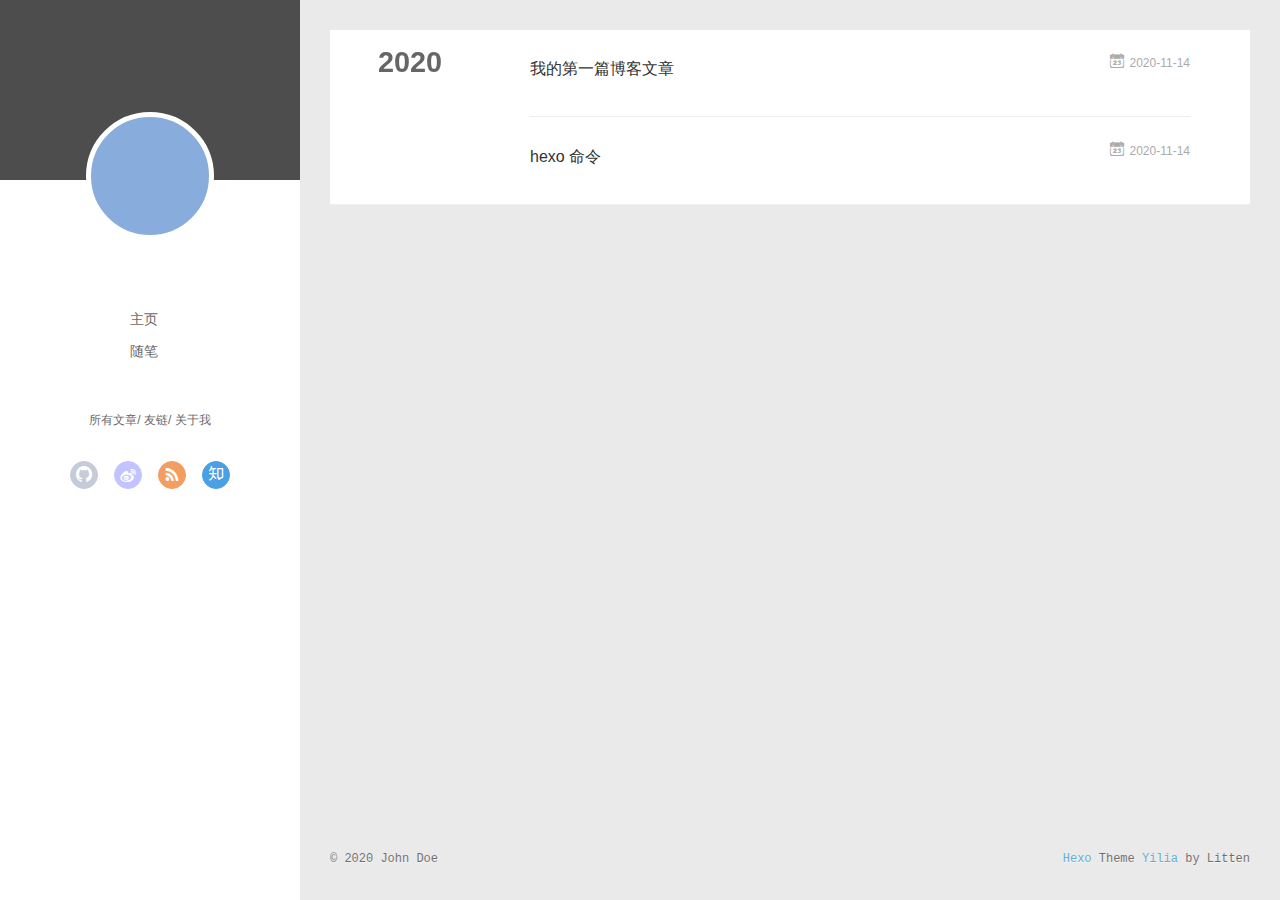
==== commit 6417d9ae: "Site updated: 2020-11-15 00:28:03" ====
--- a/archives/index.html
+++ b/archives/index.html
@@ -201,7 +201,7 @@
     	 
   
     <h1 itemprop="name">
-      <a class="archive-article-title" href="/2020/11/14/hello-world/">Hello World</a>
+      <a class="archive-article-title" href="/2020/11/14/hello-world/">hexo 命令</a>
     </h1>
   
 
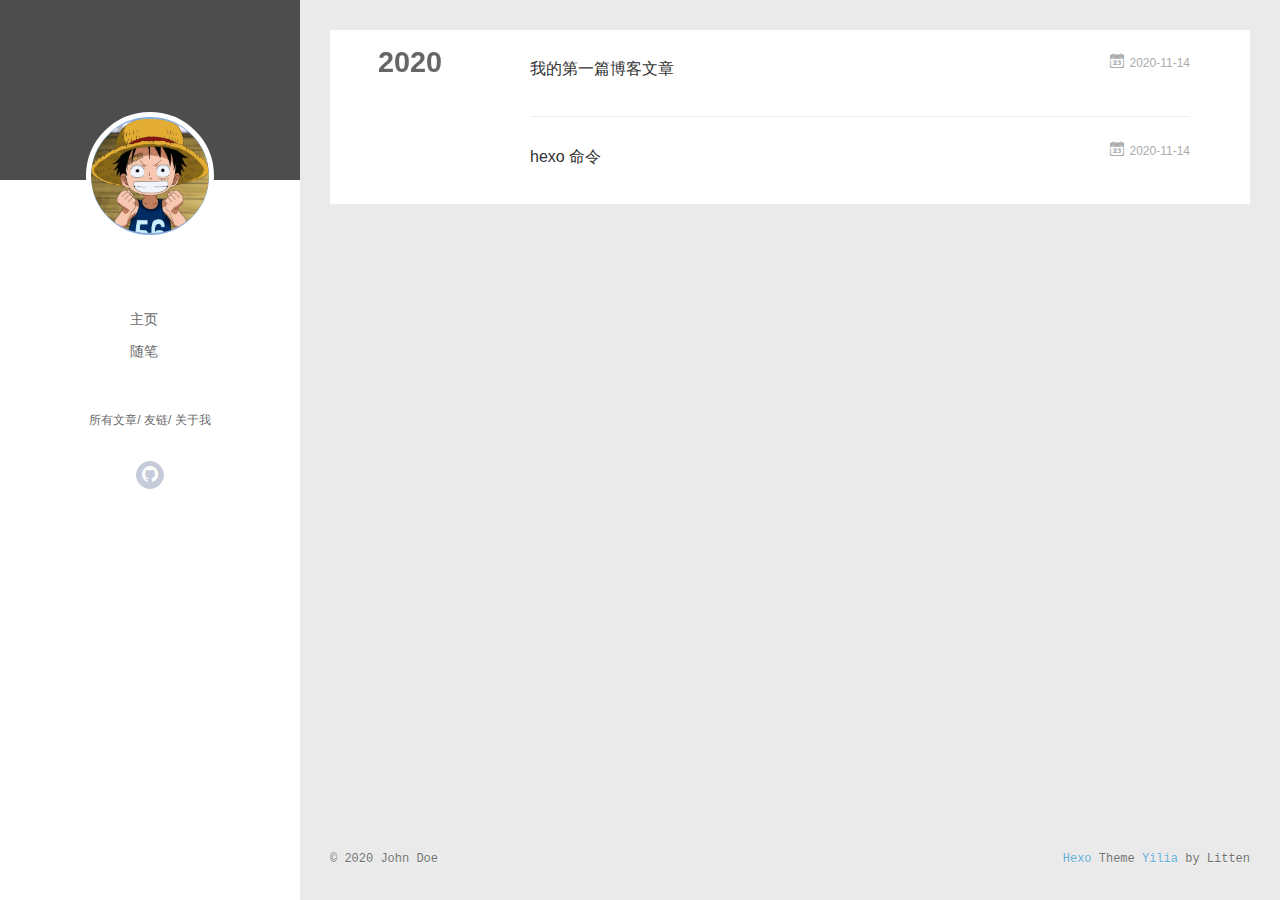
==== commit 99252e2d: "Site updated: 2020-11-15 12:41:13" ====
--- a/archives/index.html
+++ b/archives/index.html
@@ -43,7 +43,7 @@
 <div class="intrude-less">
 	<header id="header" class="inner">
 		<a href="/" class="profilepic">
-			<img src="" class="js-avatar">
+			<img src="/img/luffy.jpg" class="js-avatar">
 		</a>
 		<hgroup>
 		  <h1 class="header-author"><a href="/"></a></h1>
@@ -79,12 +79,6 @@
 				
 					<a class="github" target="_blank" href="#" title="github"><i class="icon-github"></i></a>
 		        
-					<a class="weibo" target="_blank" href="#" title="weibo"><i class="icon-weibo"></i></a>
-		        
-					<a class="rss" target="_blank" href="#" title="rss"><i class="icon-rss"></i></a>
-		        
-					<a class="zhihu" target="_blank" href="#" title="zhihu"><i class="icon-zhihu"></i></a>
-		        
 			</div>
 		</nav>
 	</header>		
@@ -101,7 +95,7 @@
 	<div class="intrude-less">
 		<header id="header" class="inner">
 			<div class="profilepic">
-				<img src="" class="js-avatar">
+				<img src="/img/luffy.jpg" class="js-avatar">
 			</div>
 			<hgroup>
 			  <h1 class="header-author js-header-author"></h1>
@@ -119,12 +113,6 @@
 				<div class="social">
 					
 						<a class="github" target="_blank" href="#" title="github"><i class="icon-github"></i></a>
-			        
-						<a class="weibo" target="_blank" href="#" title="weibo"><i class="icon-weibo"></i></a>
-			        
-						<a class="rss" target="_blank" href="#" title="rss"><i class="icon-rss"></i></a>
-			        
-						<a class="zhihu" target="_blank" href="#" title="zhihu"><i class="icon-zhihu"></i></a>
 			        
 				</div>
 			</nav>
@@ -358,34 +346,6 @@
     
     	<section class="tools-section tools-section-friends" q-show="friends">
   		
-        <ul class="search-ul">
-          
-            <li class="search-li">
-              <a href="http://localhost:4000/" target="_blank" class="search-title"><i class="icon-quo-left icon"></i>友情链接1</a>
-            </li>
-          
-            <li class="search-li">
-              <a href="http://localhost:4000/" target="_blank" class="search-title"><i class="icon-quo-left icon"></i>友情链接2</a>
-            </li>
-          
-            <li class="search-li">
-              <a href="http://localhost:4000/" target="_blank" class="search-title"><i class="icon-quo-left icon"></i>友情链接3</a>
-            </li>
-          
-            <li class="search-li">
-              <a href="http://localhost:4000/" target="_blank" class="search-title"><i class="icon-quo-left icon"></i>友情链接4</a>
-            </li>
-          
-            <li class="search-li">
-              <a href="http://localhost:4000/" target="_blank" class="search-title"><i class="icon-quo-left icon"></i>友情链接5</a>
-            </li>
-          
-            <li class="search-li">
-              <a href="http://localhost:4000/" target="_blank" class="search-title"><i class="icon-quo-left icon"></i>友情链接6</a>
-            </li>
-          
-        </ul>
-  		
     	</section>
     
 
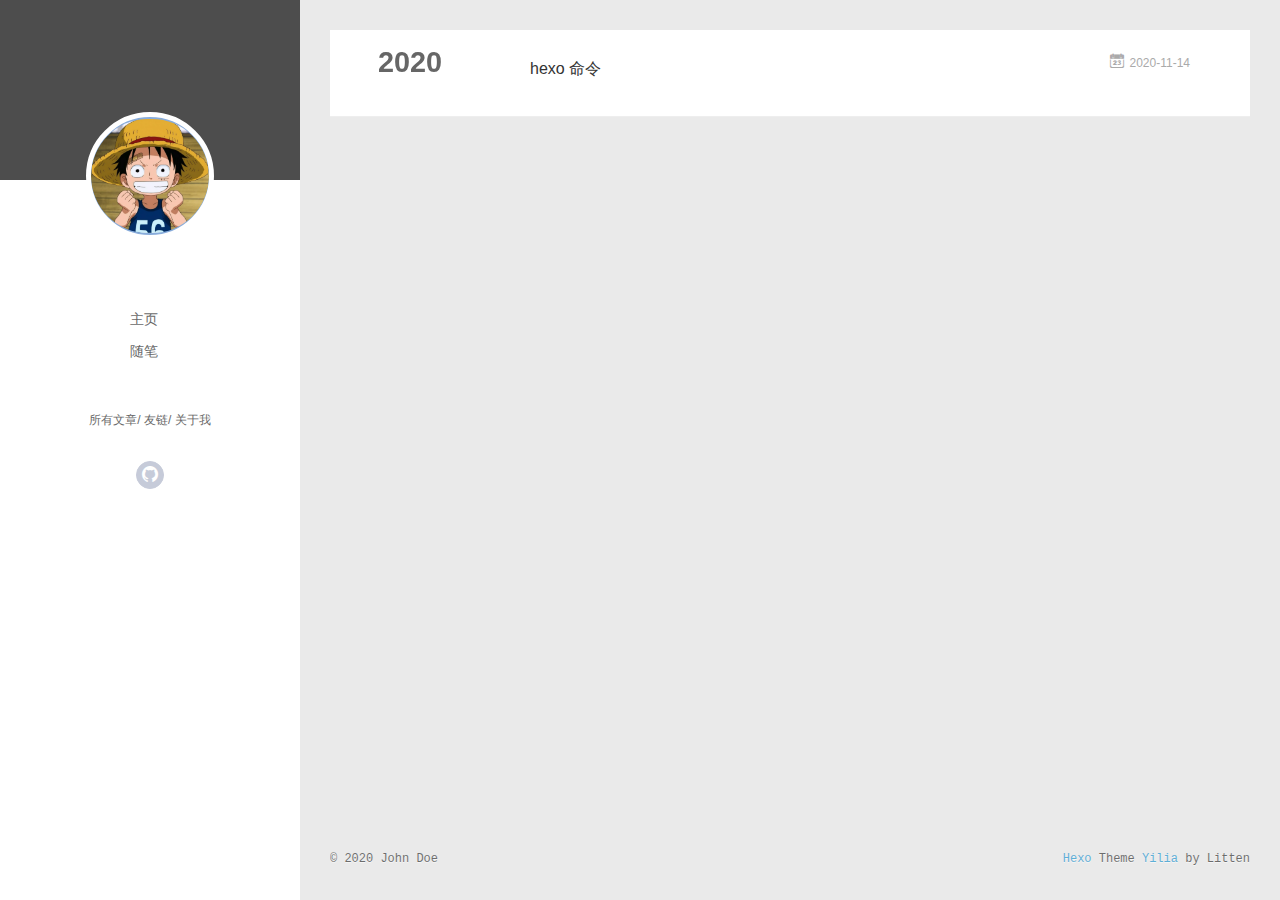
==== commit 8ba0aa6a: "Site updated: 2020-11-15 12:46:22" ====
--- a/archives/index.html
+++ b/archives/index.html
@@ -150,33 +150,6 @@
           <a href="/archives/2020" class="archive-year">2020</a>
         </div>
         <div class="archives">
-    
-    <article class="archive-article archive-type-post">
-  <div class="archive-article-inner">
-    <header class="archive-article-header">
-      	<div class="article-meta">
-	      	<a href="/2020/11/14/%E6%88%91%E7%9A%84%E7%AC%AC%E4%B8%80%E7%AF%87%E5%8D%9A%E5%AE%A2%E6%96%87%E7%AB%A0/" class="archive-article-date">
-  	<time datetime="2020-11-14T15:41:48.000Z" itemprop="datePublished"><i class="icon-calendar icon"></i>2020-11-14</time>
-</a>
-        </div>
-    	 
-  
-    <h1 itemprop="name">
-      <a class="archive-article-title" href="/2020/11/14/%E6%88%91%E7%9A%84%E7%AC%AC%E4%B8%80%E7%AF%87%E5%8D%9A%E5%AE%A2%E6%96%87%E7%AB%A0/">我的第一篇博客文章</a>
-    </h1>
-  
-
-        <div class="article-info info-on-right">
-          
-          
-
-        </div>
-        <div class="clearfix"></div>
-    </header>
-  </div>
-</article>
-  
-    
     
     <article class="archive-article archive-type-post">
   <div class="archive-article-inner">
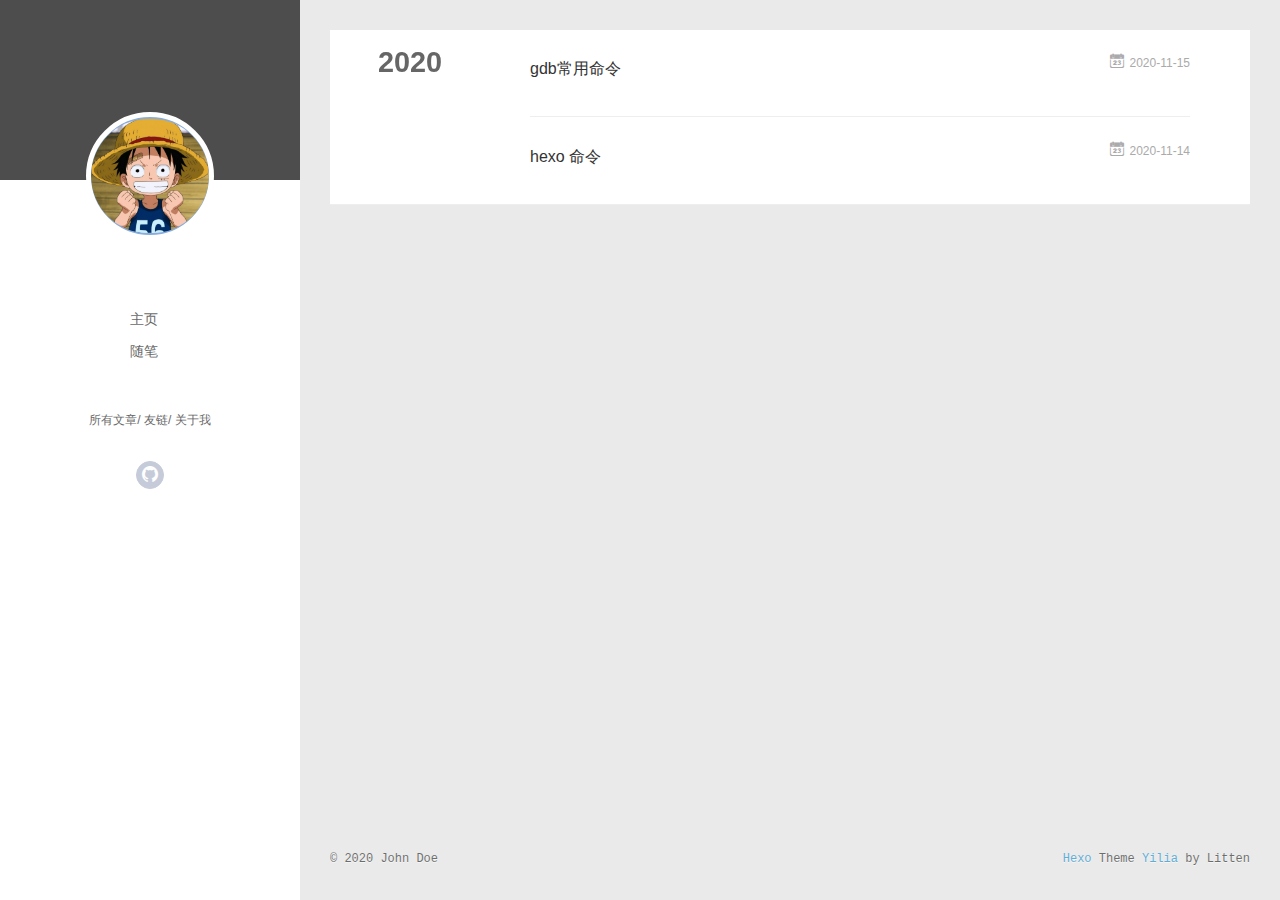
==== commit 3f4260b6: "Site updated: 2020-11-15 13:59:01" ====
--- a/archives/index.html
+++ b/archives/index.html
@@ -150,6 +150,33 @@
           <a href="/archives/2020" class="archive-year">2020</a>
         </div>
         <div class="archives">
+    
+    <article class="archive-article archive-type-post">
+  <div class="archive-article-inner">
+    <header class="archive-article-header">
+      	<div class="article-meta">
+	      	<a href="/2020/11/15/gdb%E5%B8%B8%E7%94%A8%E5%91%BD%E4%BB%A4/" class="archive-article-date">
+  	<time datetime="2020-11-15T04:54:22.387Z" itemprop="datePublished"><i class="icon-calendar icon"></i>2020-11-15</time>
+</a>
+        </div>
+    	 
+  
+    <h1 itemprop="name">
+      <a class="archive-article-title" href="/2020/11/15/gdb%E5%B8%B8%E7%94%A8%E5%91%BD%E4%BB%A4/">gdb常用命令</a>
+    </h1>
+  
+
+        <div class="article-info info-on-right">
+          
+          
+
+        </div>
+        <div class="clearfix"></div>
+    </header>
+  </div>
+</article>
+  
+    
     
     <article class="archive-article archive-type-post">
   <div class="archive-article-inner">
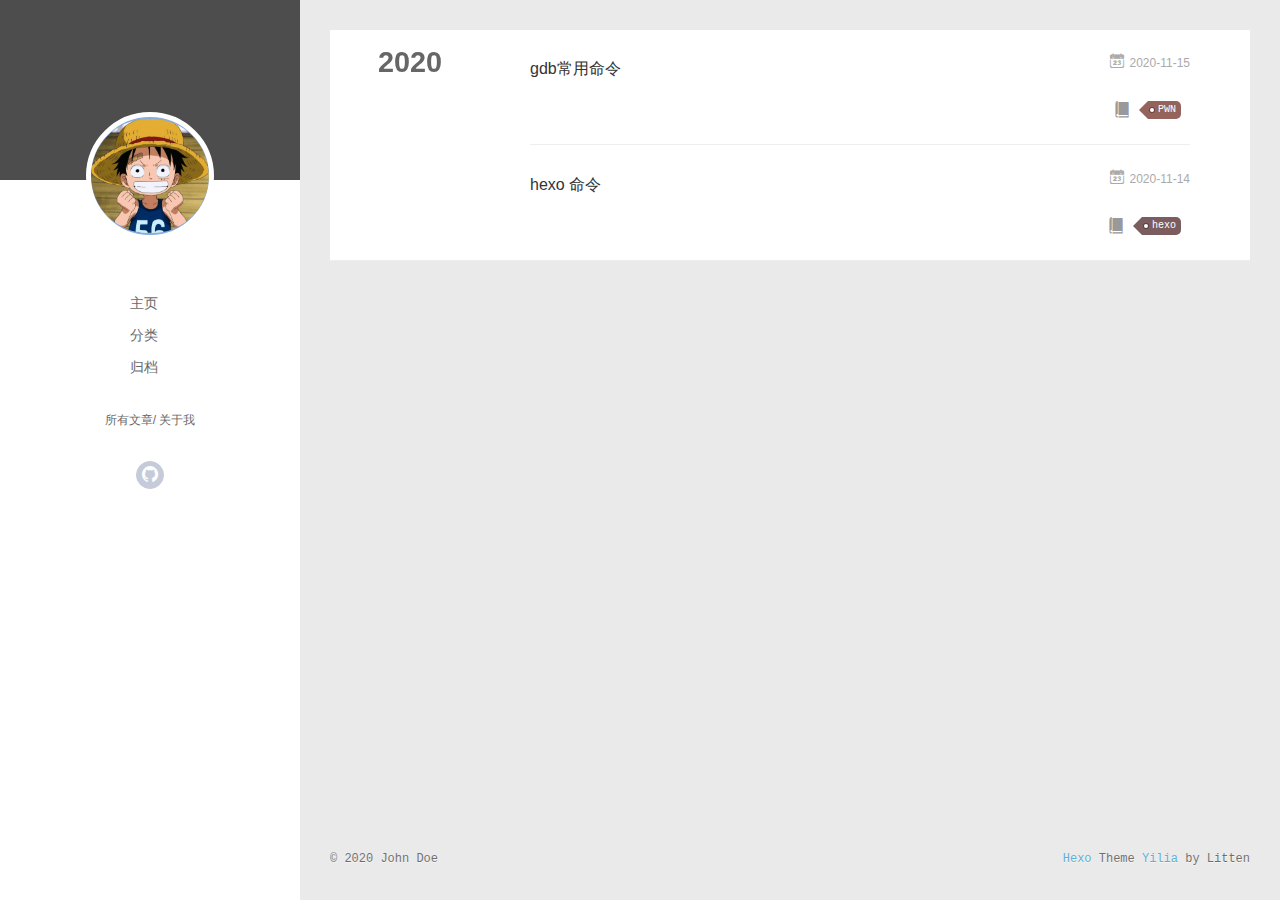
==== commit b16a5dab: "Site updated: 2020-11-15 15:42:04" ====
--- a/archives/index.html
+++ b/archives/index.html
@@ -55,7 +55,9 @@
 			
 				<li><a href="/">主页</a></li>
 	        
-				<li><a href="/tags/%E9%9A%8F%E7%AC%94/">随笔</a></li>
+				<li><a href="/categories">分类</a></li>
+	        
+				<li><a href="/archives">归档</a></li>
 	        
 			</ul>
 		</nav>
@@ -63,10 +65,6 @@
     		
     			
     			<a q-on="click: openSlider(e, 'innerArchive')" href="javascript:void(0)">所有文章</a>
-    			
-            
-    			
-    			<a q-on="click: openSlider(e, 'friends')" href="javascript:void(0)">友链</a>
     			
             
     			
@@ -107,6 +105,8 @@
 			
 				
 			
+				
+			
 			
 			
 			<nav class="header-nav">
@@ -118,12 +118,14 @@
 			</nav>
 
 			<nav class="header-menu js-header-menu">
-				<ul style="width: 50%">
-				
-				
-					<li style="width: 50%"><a href="/">主页</a></li>
+				<ul style="width: 70%">
+				
+				
+					<li style="width: 33.333333333333336%"><a href="/">主页</a></li>
 		        
-					<li style="width: 50%"><a href="/tags/%E9%9A%8F%E7%AC%94/">随笔</a></li>
+					<li style="width: 33.333333333333336%"><a href="/categories">分类</a></li>
+		        
+					<li style="width: 33.333333333333336%"><a href="/archives">归档</a></li>
 		        
 				</ul>
 			</nav>
@@ -169,6 +171,17 @@
         <div class="article-info info-on-right">
           
           
+	<div class="article-category tagcloud">
+		<i class="icon-book icon"></i>
+		<ul class="article-tag-list">
+			 
+        		<li class="article-tag-list-item">
+        			<a href="/categories/PWN//" class="article-tag-list-link color4">PWN</a>
+        		</li>
+      		
+		</ul>
+	</div>
+
 
         </div>
         <div class="clearfix"></div>
@@ -196,6 +209,17 @@
         <div class="article-info info-on-right">
           
           
+	<div class="article-category tagcloud">
+		<i class="icon-book icon"></i>
+		<ul class="article-tag-list">
+			 
+        		<li class="article-tag-list-item">
+        			<a href="/categories/hexo//" class="article-tag-list-link color5">hexo</a>
+        		</li>
+      		
+		</ul>
+	</div>
+
 
         </div>
         <div class="clearfix"></div>
@@ -262,25 +286,17 @@
       
       
     
-      
-      
-      
-    
     
 
     <ul style="width: 70%">
     
     
       
-      <li style="width: 33.333333333333336%" q-on="click: openSlider(e, 'innerArchive')"><a href="javascript:void(0)" q-class="active:innerArchive">所有文章</a></li>
+      <li style="width: 50%" q-on="click: openSlider(e, 'innerArchive')"><a href="javascript:void(0)" q-class="active:innerArchive">所有文章</a></li>
       
         
       
-      <li style="width: 33.333333333333336%" q-on="click: openSlider(e, 'friends')"><a href="javascript:void(0)" q-class="active:friends">友链</a></li>
-      
-        
-      
-      <li style="width: 33.333333333333336%" q-on="click: openSlider(e, 'aboutme')"><a href="javascript:void(0)" q-class="active:aboutme">关于我</a></li>
+      <li style="width: 50%" q-on="click: openSlider(e, 'aboutme')"><a href="javascript:void(0)" q-class="active:aboutme">关于我</a></li>
       
         
     </ul>
@@ -344,10 +360,6 @@
     
 
     
-    	<section class="tools-section tools-section-friends" q-show="friends">
-  		
-    	</section>
-    
 
     
     	<section class="tools-section tools-section-me" q-show="aboutme">
--- a/main.0cf68a.css
+++ b/main.0cf68a.css
@@ -1 +1,52 @@
-.clearfix:after,.clearfix:before{content:"";display:table}.clearfix:after{clear:both}.left-col.show{box-shadow:0 0 6px 0 rgba(0,0,0,.75)}.mid-col,.mid-col.show .article,.tools-col,.tools-col .tools-section .search-tag.tagcloud .article-tag-list,.tools-col .tools-section .search-ul .search-tag span:hover,.tools-col .tools-section .search-ul .search-time span:hover,.tools-col .tools-section .search-ul .search-title:hover,.tools-col .tools-section .search-wrap .icon{transition:all .2s ease-in;-ms-transition:all .2s ease-in}@-webkit-keyframes leftIn{0%,60%,75%,90%,to{-webkit-animation-timing-function:cubic-bezier(.215,.61,.355,1);animation-timing-function:cubic-bezier(.215,.61,.355,1)}0%{-webkit-transform:translateZ(0);transform:translateZ(0)}60%{-webkit-transform:translate3d(358px,0,0);transform:translate3d(358px,0,0)}75%{-webkit-transform:translate3d(323px,0,0);transform:translate3d(323px,0,0)}90%{-webkit-transform:translate3d(338px,0,0);transform:translate3d(338px,0,0)}to{-webkit-transform:translate3d(333px,0,0);transform:translate3d(333px,0,0)}}@keyframes leftIn{0%,60%,75%,90%,to{-webkit-animation-timing-function:cubic-bezier(.215,.61,.355,1);animation-timing-function:cubic-bezier(.215,.61,.355,1)}0%{-webkit-transform:translateZ(0);transform:translateZ(0)}60%{-webkit-transform:translate3d(358px,0,0);transform:translate3d(358px,0,0)}75%{-webkit-transform:translate3d(323px,0,0);transform:translate3d(323px,0,0)}90%{-webkit-transform:translate3d(338px,0,0);transform:translate3d(338px,0,0)}to{-webkit-transform:translate3d(333px,0,0);transform:translate3d(333px,0,0)}}.mid-col.show{-webkit-animation-duration:.8s;animation-duration:.8s;-webkit-animation-fill-mode:both;animation-fill-mode:both;-webkit-animation-name:leftIn;animation-name:leftIn}@-webkit-keyframes leftOut{0%,60%,75%,90%,to{-webkit-animation-timing-function:cubic-bezier(.215,.61,.355,1);animation-timing-function:cubic-bezier(.215,.61,.355,1)}0%{-webkit-transform:translate3d(333px,0,0);transform:translate3d(333px,0,0)}60%{-webkit-transform:translate3d(-25px,0,0);transform:translate3d(-25px,0,0)}75%{-webkit-transform:translate3d(10px,0,0);transform:translate3d(10px,0,0)}90%{-webkit-transform:translate3d(-5px,0,0);transform:translate3d(-5px,0,0)}to{-webkit-transform:translateZ(0);transform:translateZ(0)}}@keyframes leftOut{0%,60%,75%,90%,to{-webkit-animation-timing-function:cubic-bezier(.215,.61,.355,1);animation-timing-function:cubic-bezier(.215,.61,.355,1)}0%{-webkit-transform:translate3d(333px,0,0);transform:translate3d(333px,0,0)}60%{-webkit-transform:translate3d(-25px,0,0);transform:translate3d(-25px,0,0)}75%{-webkit-transform:translate3d(10px,0,0);transform:translate3d(10px,0,0)}90%{-webkit-transform:translate3d(-5px,0,0);transform:translate3d(-5px,0,0)}to{-webkit-transform:translateZ(0);transform:translateZ(0)}}.mid-col.hide{-webkit-animation-duration:.8s;animation-duration:.8s;-webkit-animation-name:leftOut;animation-name:leftOut}@-webkit-keyframes smallLeftIn{0%,60%,75%,90%,to{-webkit-animation-timing-function:cubic-bezier(.215,.61,.355,1);animation-timing-function:cubic-bezier(.215,.61,.355,1)}0%{-webkit-transform:translateZ(0);transform:translateZ(0)}60%{-webkit-transform:translate3d(325px,0,0);transform:translate3d(325px,0,0)}75%{-webkit-transform:translate3d(290px,0,0);transform:translate3d(290px,0,0)}90%{-webkit-transform:translate3d(305px,0,0);transform:translate3d(305px,0,0)}to{-webkit-transform:translate3d(300px,0,0);transform:translate3d(300px,0,0)}}@keyframes smallLeftIn{0%,60%,75%,90%,to{-webkit-animation-timing-function:cubic-bezier(.215,.61,.355,1);animation-timing-function:cubic-bezier(.215,.61,.355,1)}0%{-webkit-transform:translateZ(0);transform:translateZ(0)}60%{-webkit-transform:translate3d(325px,0,0);transform:translate3d(325px,0,0)}75%{-webkit-transform:translate3d(290px,0,0);transform:translate3d(290px,0,0)}90%{-webkit-transform:translate3d(305px,0,0);transform:translate3d(305px,0,0)}to{-webkit-transform:translate3d(300px,0,0);transform:translate3d(300px,0,0)}}.tools-col.show{-webkit-animation-duration:.8s;animation-duration:.8s;-webkit-animation-fill-mode:both;animation-fill-mode:both;-webkit-animation-name:smallLeftIn;animation-name:smallLeftIn}@-webkit-keyframes smallleftOut{0%,60%,75%,90%,to{-webkit-animation-timing-function:cubic-bezier(.215,.61,.355,1);animation-timing-function:cubic-bezier(.215,.61,.355,1)}0%{-webkit-transform:translate3d(333px,0,0);transform:translate3d(333px,0,0)}60%{-webkit-transform:translate3d(-25px,0,0);transform:translate3d(-25px,0,0)}75%{-webkit-transform:translate3d(10px,0,0);transform:translate3d(10px,0,0)}90%{-webkit-transform:translate3d(-5px,0,0);transform:translate3d(-5px,0,0)}to{-webkit-transform:translateZ(0);transform:translateZ(0)}}@keyframes smallleftOut{0%,60%,75%,90%,to{-webkit-animation-timing-function:cubic-bezier(.215,.61,.355,1);animation-timing-function:cubic-bezier(.215,.61,.355,1)}0%{-webkit-transform:translate3d(333px,0,0);transform:translate3d(333px,0,0)}60%{-webkit-transform:translate3d(-25px,0,0);transform:translate3d(-25px,0,0)}75%{-webkit-transform:translate3d(10px,0,0);transform:translate3d(10px,0,0)}90%{-webkit-transform:translate3d(-5px,0,0);transform:translate3d(-5px,0,0)}to{-webkit-transform:translateZ(0);transform:translateZ(0)}}.tools-col.hide{-webkit-animation-duration:.8s;animation-duration:.8s;-webkit-animation-fill-mode:both;animation-fill-mode:both;-webkit-animation-name:smallleftOut;animation-name:smallleftOut}html{-ms-text-size-adjust:100%;-webkit-text-size-adjust:100%;-webkit-tap-highlight-color:transparent;height:100%}body{margin:0;font-size:14px;font-family:Helvetica Neue,Helvetica,STHeiTi,Arial,sans-serif;line-height:1.5;color:#333;background-color:#fff;min-height:100%}article,aside,details,figcaption,figure,footer,header,hgroup,main,menu,nav,section,summary{display:block}audio,canvas,progress,video{display:inline-block}audio:not([controls]){display:none;height:0}progress{vertical-align:baseline}[hidden],template{display:none}a{background:transparent;text-decoration:none;color:#08c}a:active{outline:0}abbr[title]{border-bottom:1px dotted}b,strong{font-weight:700}dfn{font-style:italic}mark{background:#ff0;color:#000}small{font-size:80%}sub,sup{font-size:75%;line-height:0;position:relative;vertical-align:baseline}sup{top:-.5em}sub{bottom:-.25em}img{border:0;vertical-align:middle;max-width:100%}svg:not(:root){overflow:hidden}pre{overflow:auto;white-space:pre;white-space:pre-wrap;word-wrap:break-word}code,kbd,pre,samp{font-family:monospace,monospace;font-size:1em}button,input,optgroup,select,textarea{color:inherit;font:inherit;margin:0;vertical-align:middle}button,input,select{overflow:visible}button,select{text-transform:none}button,html input[type=button],input[type=reset],input[type=submit]{-webkit-appearance:button;cursor:pointer}[disabled]{cursor:default}button::-moz-focus-inner,input::-moz-focus-inner{border:0;padding:0}input{line-height:normal}input[type=checkbox],input[type=radio]{box-sizing:border-box;padding:0}input[type=number]::-webkit-inner-spin-button,input[type=number]::-webkit-outer-spin-button{height:auto}input[type=search]{-webkit-appearance:textfield;box-sizing:border-box}input[type=search]::-webkit-search-cancel-button,input[type=search]::-webkit-search-decoration{-webkit-appearance:none}fieldset{border:1px solid silver;margin:0 2px;padding:.35em .625em .75em}legend{border:0;padding:0}textarea{overflow:auto;resize:vertical;vertical-align:top}optgroup{font-weight:700}button,input,select,textarea{outline:0}input,textarea{-webkit-user-modify:read-write-plaintext-only}input::-ms-clear,input::-ms-reveal{display:none}input::-moz-placeholder,textarea::-moz-placeholder{color:#999}input:-ms-input-placeholder,textarea:-ms-input-placeholder{color:#999}input::-webkit-input-placeholder,textarea::-webkit-input-placeholder{color:#999}.placeholder{color:#999}table{border-collapse:collapse;border-spacing:0}td,th{padding:0}blockquote,figure,form,h1,h2,h3,h4,h5,h6,p{margin:0}dd,dl,li,ol,ul{margin:0;padding:0}ol,ul{list-style:none outside none}h1,h2,h3{line-height:2;font-weight:400}h1{font-size:18px}h2{font-size:16px}h3{font-size:14px}i{font-style:normal}*{box-sizing:border-box}@font-face{font-family:iconfont;src:url(./fonts/iconfont.b322fa.eot);src:url(./fonts/iconfont.b322fa.eot#iefix) format("embedded-opentype"),url(./fonts/iconfont.8c627f.woff) format("woff"),url(./fonts/iconfont.16acc2.ttf) format("truetype"),url(./fonts/iconfont.45d7ee.svg#iconfont) format("svg")}[class*=" icon-"],[class^=icon-]{font-family:iconfont!important;speak:none;font-size:16px;font-style:normal;font-weight:400;font-variant:normal;text-transform:none;line-height:1;-webkit-font-smoothing:antialiased;-moz-osx-font-smoothing:grayscale}.icon-twitter:before{content:"\E600"}.icon-facebook:before{content:"\E601"}.icon-clock:before{content:"\E602"}.icon-mail:before{content:"\E609"}.icon-link:before{content:"\E6AB"}.icon-search:before{content:"\E65B"}.icon-smile:before{content:"\E64A"}.icon-roundrightfill:before{content:"\E65A"}.icon-list:before{content:"\E682"}.icon-book:before{content:"\E6FE"}.icon-home:before{content:"\E6BB"}.icon-share:before{content:"\E618"}.icon-back:before{content:"\E625"}.icon-qq:before{content:"\E62D"}.icon-weibo:before{content:"\E619"}.icon-segmentfault:before{content:"\E603"}.icon-sort:before{content:"\E700"}.icon-jianshu:before{content:"\E613"}.icon-circle-left:before{content:"\E71F"}.icon-circle-right:before{content:"\E720"}.icon-loading:before{content:"\E614"}.icon-acfun:before{content:"\E604"}.icon-close:before{content:"\E60C"}.icon-tumblr:before{content:"\E6B0"}.icon-calendar:before{content:"\E667"}.icon-rss:before{content:"\E877"}.icon-price-tags:before{content:"\E6F9"}.icon-quo-left:before{content:"\E7F5"}.icon-quo-right:before{content:"\E7F6"}.icon-back1:before{content:"\E64E"}.icon-github:before{content:"\E735"}.icon-film:before{content:"\E7B7"}.icon-weixin:before{content:"\E61F"}.icon-qzone:before{content:"\E680"}.icon-category:before{content:"\E605"}.icon-douban:before{content:"\E64C"}.icon-roundleftfill:before{content:"\E799"}.icon-tuding:before{content:"\E651"}.icon-zhihu:before{content:"\E61B"}.icon-linkedin:before{content:"\E6D4"}.icon-google:before{content:"\E635"}.icon-plane:before{content:"\E62F"}.icon-bilibili:before{content:"\E622"}.icon-psn:before{content:"\E6C7"}body,button,input,select,textarea{color:#1a1a1a;font-family:lucida grande,lucida sans unicode,lucida,helvetica,Hiragino Sans GB,Microsoft YaHei,WenQuanYi Micro Hei,sans-serif;font-size:16px;font-size:1rem;line-height:1.75}body{overflow-y:hidden;background:#eaeaea}#container,body,html{height:100%;overflow-x:hidden;overflow-y:auto}#mobile-nav{display:none}#container{position:relative;min-height:100%}#container .anm-canvas{display:none}#container.show .anm-canvas{display:block;position:fixed}.body-wrap{margin-bottom:80px}.mid-col{position:absolute;right:0;min-height:100%;background:#eaeaea;left:300px;width:auto}.mid-col.show{background:none;opacity:.9}.mid-col.show .article{background:hsla(0,0%,100%,.3)}.left-col{background:#fff;width:300px;position:fixed;opacity:1;transition:all .2s ease-in;height:100%;z-index:999}.left-col .overlay{width:100%;height:180px;position:absolute}.left-col .intrude-less{width:76%;text-align:center;margin:112px auto 0}.left-col #header{width:100%;height:300px;position:relative;border-bottom:1px solid color-border}.left-col #header a{color:#696969}.left-col #header a:hover{color:#b0a0aa}.left-col #header .header-subtitle{text-align:center;color:#999;font-size:14px;line-height:25px;overflow:hidden;text-overflow:ellipsis;display:-webkit-box;-webkit-line-clamp:2;-webkit-box-orient:vertical}.left-col #header .header-menu{font-weight:300;line-height:31px;text-transform:uppercase;float:none;min-height:150px;margin-left:-12px;text-align:center;display:-webkit-box;-webkit-box-orient:horizontal;-webkit-box-pack:center;-webkit-box-align:center}.left-col #header .header-menu li{cursor:default}.left-col #header .header-menu li a{font-size:14px;min-width:300px}.left-col #header .header-smart-menu{font-size:12px;margin-bottom:20px}.left-col #header .header-smart-menu a:after{content:"/"}.left-col #header .header-smart-menu a:last-child:after{content:""}.left-col #header .profilepic{display:block;border:5px solid #fff;border-radius:300px;width:128px;height:128px;margin:0 auto;position:relative;overflow:hidden;background:#88acdb;-webkit-transition:all .2s ease-in;display:-webkit-box;-webkit-box-orient:horizontal;-webkit-box-pack:center;-webkit-box-align:center;text-align:center}.left-col #header .profilepic img{border-radius:300px;opacity:1;-webkit-transition:all .2s ease-in}.left-col #header .profilepic img.show{width:100%;height:100%;opacity:1}.left-col #header .header-author{text-align:center;margin:.67em 0;font-family:Roboto,serif;font-size:30px;transition:.3s}::-webkit-scrollbar{width:10px;height:10px}::-webkit-scrollbar-button{width:0;height:0}::-webkit-scrollbar-button:end:decrement,::-webkit-scrollbar-button:start:increment{display:none}::-webkit-scrollbar-corner{display:block}::-webkit-scrollbar-thumb{border-radius:8px;background-color:rgba(0,0,0,.2)}::-webkit-scrollbar-thumb:hover{border-radius:8px;background-color:rgba(0,0,0,.5)}::-webkit-scrollbar-thumb,::-webkit-scrollbar-track{border-right:1px solid transparent;border-left:1px solid transparent}::-webkit-scrollbar-track:hover{background-color:rgba(0,0,0,.15)}::-webkit-scrollbar-button:start{width:10px;height:10px;background:url(./img/scrollbar_arrow.png) no-repeat 0 0}::-webkit-scrollbar-button:start:hover{background:url(./img/scrollbar_arrow.png) no-repeat -15px 0}::-webkit-scrollbar-button:start:active{background:url(./img/scrollbar_arrow.png) no-repeat -30px 0}::-webkit-scrollbar-button:end{width:10px;height:10px;background:url(./img/scrollbar_arrow.png) no-repeat 0 -18px}::-webkit-scrollbar-button:end:hover{background:url(./img/scrollbar_arrow.png) no-repeat -15px -18px}::-webkit-scrollbar-button:end:active{background:url(./img/scrollbar_arrow.png) no-repeat -30px -18px}.article-entry .highlight,.article-entry pre{background:#272822;margin:10px 0;padding:10px;overflow:auto;color:#fff;font-size:.9em;line-height:22.400000000000002px}.article-entry .gist .gist-file .gist-data .line-numbers,.article-entry .highlight .gutter pre,.article-entry .highlight .gutter pre .line{color:#666}.article-entry code,.article-entry pre{font-family:Source Code Pro,Consolas,Monaco,Menlo,monospace}.article-entry code{background:#eee;padding:0 .3em;border:none}.article-entry pre code{background:none;text-shadow:none;padding:0;color:#fff}.article-entry .highlight{border-radius:4px}.article-entry .highlight pre{border:none;margin:0;padding:0}.article-entry .highlight table{margin:0;width:auto}.article-entry .highlight td{border:none;padding:0}.article-entry .highlight figcaption{color:highlight-comment;line-height:1em;margin-bottom:1em}.article-entry .highlight figcaption:after,.article-entry .highlight figcaption:before{content:"";display:table}.article-entry .highlight figcaption:after{clear:both}.article-entry .highlight figcaption a{float:right}.article-entry .highlight .gutter pre{text-align:right;padding-right:20px}.article-entry .highlight .gutter pre .line{text-shadow:none}.article-entry .highlight .line{color:#fff;min-height:19px}.article-entry .gist{margin:0 -20px;border-style:solid;border-color:#ddd;border-width:1px 0;background:#272822;padding:15px 20px 15px 0}.article-entry .gist .gist-file{border:none;font-family:Source Code Pro,Consolas,Monaco,Menlo,monospace;margin:0}.article-entry .gist .gist-file .gist-data{background:none;border:none}.article-entry .gist .gist-file .gist-data .line-numbers{background:none;border:none;padding:0 20px 0 0}.article-entry .gist .gist-file .gist-data .line-data{padding:0!important}.article-entry .gist .gist-file .highlight{margin:0;padding:0;border:none}.article-entry .gist .gist-file .gist-meta{background:#272822;color:highlight-comment;font:.85em Helvetica Neue,Helvetica,Arial,sans-serif;text-shadow:0 0;padding:0;margin-top:1em;margin-left:20px}.article-entry .gist .gist-file .gist-meta a{color:#258fb8;font-weight:400}.article-entry .gist .gist-file .gist-meta a:hover{text-decoration:underline}pre .comment{color:#75715e}pre .class .params,pre .function .keyword,pre .keyword{color:#66d9ef}pre .css .value,pre .doctype,pre .function,pre .params,pre .tag{color:#fff}pre .at_rule,pre .at_rule .keyword,pre .css~* .tag,pre .preprocessor,pre .preprocessor .keyword,pre .title{color:#f92672}pre .attribute,pre .built_in,pre .class,pre .css~* .class,pre .function .title{color:#a6e22e}pre .string,pre .value{color:#e6db74}pre .number{color:#7163d7}pre .css~* .id,pre .id{color:#fd971f}#header .tagcloud a{color:#fff}.tagcloud a{display:inline-block;text-decoration:none;font-weight:400;font-size:10px;color:#fff;height:18px;line-height:18px;float:left;padding:0 5px 0 10px;position:relative;border-radius:0 5px 5px 0;margin:5px 9px 5px 8px;font-family:Menlo,Monaco,Andale Mono,lucida console,Courier New,monospace}.tagcloud a:hover{opacity:.8}.tagcloud a:before{content:" ";width:0;height:0;position:absolute;top:0;left:-18px;border:9px solid transparent}.tagcloud a:after{content:" ";width:4px;height:4px;background-color:#fff;border-radius:4px;box-shadow:0 0 0 1px rgba(0,0,0,.3);position:absolute;top:7px;left:2px}.tagcloud a.color1{background:#ff945c}.tagcloud a.color1:before{border-right-color:#ff945c}.tagcloud a.color2{background:#cc8167}.tagcloud a.color2:before{border-right-color:#cc8167}.tagcloud a.color3{background:#ba8f6c}.tagcloud a.color3:before{border-right-color:#ba8f6c}.tagcloud a.color4{background:#94635c}.tagcloud a.color4:before{border-right-color:#94635c}.tagcloud a.color5{background:#7b5d5f}.tagcloud a.color5:before{border-right-color:#7b5d5f}.article-tag-list .article-tag-list-item{float:left}.article-pop-out .icon-tuding{color:#999;float:left;margin-right:10px;margin-top:6px}.article-category,.article-category .article-tag-list,.article-tag,.article-tag .article-tag-list{float:left}.article-category .icon,.article-tag .icon{color:#999;float:left;margin-right:10px;margin-top:6px}.article-pop-out{float:left}.archive-article-date{color:#999;margin-right:7.6923%;float:right}.archive-article-date .icon{margin:5px 5px 5px 0}.glass{background-color:rgba(54,70,93,.9);z-index:998;transition:opacity .15s;width:100%;height:100%;display:none}.glass,.tagcloud-ctn{left:0;opacity:1;bottom:0;position:fixed;right:0;top:0}.tagcloud-ctn{z-index:90120;background-size:100% 100%}.tagcloud-ctn .tagcloud-global{position:fixed;top:50%;left:50%;margin-top:-115px;margin-left:-315px;width:630px}.tagcloud-ctn .tagcloud-global a{width:80px;height:80px;border-radius:50%;background:#f2992e;color:#fff;display:block;float:left;line-height:80px;text-align:center}.tagcloud-ctn .tagcloud-global .tab-post-types .tab-post-type:first-child .post-type-icon{background:#f2992e}.tagcloud-ctn .tagcloud-global .tab-post-types .tab-post-type:nth-child(2) .post-type-icon{background:#56bc8a}.tagcloud-ctn .tagcloud-global .tab-post-types .tab-post-type:nth-child(3) .post-type-icon{background:#4aa8d8}.tagcloud-ctn .tagcloud-global .tab-post-types .tab-post-type:nth-child(4) .post-type-icon{background:#a77dc2}.tagcloud-ctn .tagcloud-global .tab-post-types .tab-post-type:nth-child(5) .post-type-icon{background:#dd765d}#header .header-nav{width:100%;position:absolute;transition:-webkit-transform .3s ease-in;transition:transform .3s ease-in;transition:transform .3s ease-in,-webkit-transform .3s ease-in}#header .header-nav .social{margin-top:10px;text-align:center;display:-webkit-box;display:-ms-flexbox;display:flex;-ms-flex-wrap:wrap;flex-wrap:wrap;-webkit-box-pack:center;-ms-flex-pack:center;justify-content:center}#header .header-nav .social a{border-radius:50%;display:-moz-inline-stack;display:inline-block;vertical-align:middle;*vertical-align:auto;zoom:1;*display:inline;margin:0 8px 15px;transition:.3s;text-align:center;color:#fff;opacity:.7;width:28px;height:28px;line-height:26px}#header .header-nav .social a:hover{opacity:1}#header .header-nav .social a.weibo{background:#aaf;border:1px solid #aaf}#header .header-nav .social a.weibo:hover{border:1px solid #aaf}#header .header-nav .social a.segmentfault{background:#009a61;border:1px solid #009a61}#header .header-nav .social a.segmentfault:hover{border:1px solid #009a61}#header .header-nav .social a.rss{background:#ef7522;border:1px solid #ef7522}#header .header-nav .social a.rss:hover{border:1px solid #cf5d0f}#header .header-nav .social a.github{background:#afb6ca;border:1px solid #afb6ca}#header .header-nav .social a.github:hover{border:1px solid #909ab6}#header .header-nav .social a.facebook{background:#3b5998;border:1px solid #3b5998}#header .header-nav .social a.facebook:hover{border:1px solid #2d4373}#header .header-nav .social a.google{background:#c83d20;border:1px solid #c83d20}#header .header-nav .social a.google:hover{border:1px solid #9c3019}#header .header-nav .social a.twitter{background:#55cff8;border:1px solid #55cff8}#header .header-nav .social a.twitter:hover{border:1px solid #24c1f6}#header .header-nav .social a.linkedin{background:#005a87;border:1px solid #005a87}#header .header-nav .social a.linkedin:hover{border:1px solid #006b98}#header .header-nav .social a.acfun{background:#fd4c5d;border:1px solid #fd4c5d}#header .header-nav .social a.acfun:hover{border:1px solid #fd4c5d}#header .header-nav .social a.bilibili{background:#e15280;border:1px solid #e15280}#header .header-nav .social a.bilibili:hover{border:1px solid #e15280}#header .header-nav .social a.zhihu{background:#0078d8;border:1px solid #0078d8}#header .header-nav .social a.zhihu:hover{border:1px solid #0078d8}#header .header-nav .social a.douban{background:#06c611;border:1px solid #06c611}#header .header-nav .social a.douban:hover{border:1px solid #06c611}#header .header-nav .social a.mail{background:#005a87;border:1px solid #005a87}#header .header-nav .social a.mail:hover{border:1px solid #006b98}#header .header-nav .social a.jianshu{background:#ff5722;border:1px solid #ff5722}#header .header-nav .social a.jianshu:hover{border:1px solid #ff5722}#header .header-nav .social a.weixin{background:#4caf50;border:1px solid #4caf50}#header .header-nav .social a.weixin:hover{border:1px solid #4caf50}#header .header-nav .social a.qq{background:#34baad;border:1px solid #34baad}#header .header-nav .social a.qq:hover{border:1px solid #34baad}#header .header-nav .social a.psn{background:#086ef6;border:1px solid #086ef6}#header .header-nav .social a.psn:hover{border:1px solid #086ef6}#page-nav{text-align:center;margin-top:30px}#page-nav .page-number{width:20px;height:25px;background:#4d4d4d;display:inline-block;color:#fff;line-height:25px;font-size:12px;margin:0 5px 30px;border-radius:2px}#page-nav .page-number:hover{background:#5e5e5e}#page-nav .current{background:#88acdb;cursor:default}#page-nav .current:hover{background:#88acdb}#page-nav .extend{color:#4d4d4d;margin:0 27px;opacity:1}#page-nav .extend:hover{color:#5e5e5e}#page-nav:hover .extend{opacity:1}.archives-wrap{position:relative;margin:0 30px;padding-right:60px;border-bottom:1px solid #eee;background:#fff}.archives-wrap:first-child{margin-top:30px}.archives-wrap:last-child{margin-bottom:80px}.archives-wrap .archive-year-wrap{line-height:35px;width:200px;position:absolute;padding-top:15px;font-size:1.8em;z-index:1}.archives-wrap .archive-year-wrap a{color:#666;font-weight:700;padding-left:48px}.archives{position:relative}.archives .article-info{border:none}.archives .archive-article{margin-left:200px;padding:20px 0;border-bottom:1px solid #eee;border-top:1px solid #fff;position:relative}.archives .archive-article:first-child{border-top:none}.archives .archive-article:last-child{border-bottom:none}.archives .archive-article-title{font-size:16px;color:#333;transition:color .3s}.archives .archive-article-title:hover{color:#657b83}.archives .archive-article-title span{display:block;color:#a8a8a8;font-size:12px;line-height:14px;height:7px;padding-left:2px}.archives .archive-article-title span:before{display:inline-block;content:"\201C";font-family:serif;font-size:30px;float:left;margin:4px 4px 0 -12px;color:#c8c8c8}.archive-article-inner .icon-clock{margin-right:5px}.archive-article-inner .archive-article-header{position:relative;min-height:36px}.archive-article-inner .article-meta{position:relative;float:right;margin-top:-10px;color:#555;background:none;text-align:right;width:auto}.archive-article-inner .article-meta .article-date time{color:#aaa}.archive-article-inner .article-meta .archive-article-date,.archive-article-inner .article-meta .article-tag-list{margin-right:30px;display:-moz-inline-stack;display:inline-block;vertical-align:middle;zoom:1;color:#666;font-size:14px}.archive-article-inner .article-meta .archive-article-date{cursor:default;font-size:12px;margin-bottom:5px;margin-top:-10px;margin-right:0}.archive-article-inner .article-meta .article-category:before{float:left;margin-top:1px;left:15px}.archive-article-inner .article-meta .article-category .article-category-link{width:auto;max-width:83px;padding-left:10px}.archive-article-inner .article-meta .article-tag-list{margin-top:0}.archive-article-inner .article-meta .article-tag-list:before{left:15px}.archive-article-inner .article-meta .article-tag-list .article-tag-list-item{display:inline-block;width:auto;max-width:83px;padding-left:8px;font-size:12px}.tools-col{width:300px;height:100%;position:fixed;left:0;top:0;z-index:0;padding:0;opacity:0;-webkit-overflow-scrolling:touch;overflow-scrolling:touch}.tools-col.show{opacity:1}.tools-col.hide{z-index:0}.tools-col .tools-nav{display:none}.tools-col .tools-section,.tools-col .tools-wrap{height:100%;color:#e5e5e5;width:360px;overflow:hidden;overflow-y:auto}.tools-col .tools-section ::-webkit-scrollbar,.tools-col .tools-wrap ::-webkit-scrollbar{display:none}.tools-col .tools-section .search-wrap{width:310px;margin:20px 20px 10px;position:relative}.tools-col .tools-section .search-wrap .search-ipt{width:310px;color:#fff;background:none;border:none;border-bottom:2px solid #fff;font-family:Roboto,serif}.tools-col .tools-section .search-wrap .icon{position:absolute;right:0;top:7px;color:#fff;cursor:pointer}.tools-col .tools-section .search-wrap .icon:hover{-webkit-transform:scale(1.2);transform:scale(1.2)}.tools-col .tools-section .search-wrap ::-webkit-input-placeholder{color:#ededed}.tools-col .tools-section .search-tag.tagcloud{text-align:center;position:relative}.tools-col .tools-section .search-tag.tagcloud .search-tag-wording{font-size:12px;float:right;margin:4px 75px 0 0}.tools-col .tools-section .search-tag.tagcloud .search-switch{width:40px;height:25px;display:block}.tools-col .tools-section .search-tag.tagcloud .search-switch input{width:40px;height:14px;position:absolute;top:0;right:30px;z-index:2;border:0;background:0 0;-webkit-appearance:none;outline:0}.tools-col .tools-section .search-tag.tagcloud .search-switch input:before{content:"";width:40px;height:14px;border:1px solid #bdcabc;background-color:#fdfdfd;border-radius:20px;cursor:pointer;display:inline-block;position:relative;vertical-align:middle;box-sizing:content-box;box-shadow:inset 0 0 0 0 #dfdfdf;transition:border .4s,box-shadow .4s;background-clip:content-box}.tools-col .tools-section .search-tag.tagcloud .search-switch input:checked:before{border-color:#64bd63;box-shadow:inset 0 0 0 .16rem #64bd63;background-color:#64bd63;transition:border .4s,box-shadow .4s,background-color 1.2s}.tools-col .tools-section .search-tag.tagcloud .search-switch input:checked:after{left:27px;background:#fff}.tools-col .tools-section .search-tag.tagcloud .search-switch input:after{content:"";width:14px;height:14px;position:absolute;top:16px;left:2px;-webkit-transform:translateY(-50%);border-radius:100%;background-color:#91c0f1;box-shadow:0 1px 1px rgba(0,0,0,.4);transition:left .2s;cursor:pointer}.tools-col .tools-section .search-tag.tagcloud .article-tag-list{display:none;margin:15px 10px 0;padding:10px;background:hsla(0,0%,100%,.2)}.tools-col .tools-section .search-tag.tagcloud .article-tag-list.show{display:block}.tools-col .tools-section .search-tag.tagcloud .a{float:none}.tools-col .tools-section .search-ul{margin-top:10px;color:rgba(77,77,77,.75);-webkit-overflow-scrolling:touch;overflow-scrolling:touch;overflow-y:auto}.tools-col .tools-section .search-ul .search-li{padding:10px 20px;border-bottom:1px dotted #dcdcdc}.tools-col .tools-section .search-ul .search-li:hover{background:hsla(0,0%,100%,.2)}.tools-col .tools-section .search-ul .search-title{overflow:hidden;white-space:nowrap;text-overflow:ellipsis;display:block;color:#fffff8;text-shadow:1px 1px rgba(77,77,77,.25)}.tools-col .tools-section .search-ul .search-title .icon{margin-right:10px;color:#fffdd8}.tools-col .tools-section .search-ul .search-title:hover{color:#fff}.tools-col .tools-section .search-ul .search-tag,.tools-col .tools-section .search-ul .search-time{font-size:12px;color:#fffdd8;margin-right:10px}.tools-col .tools-section .search-ul .search-tag .icon,.tools-col .tools-section .search-ul .search-time .icon{margin-right:0}.tools-col .tools-section .search-ul .search-tag span,.tools-col .tools-section .search-ul .search-time span{cursor:pointer}.tools-col .tools-section .search-ul .search-tag span:hover,.tools-col .tools-section .search-ul .search-time span:hover{color:#fff}.tools-col .tools-section .search-ul .search-time{float:left}.tools-col .tools-section .search-ul .search-tag span{margin-right:5px}.tools-col .tools-section-friends{padding-top:30px}.tools-col .aboutme-wrap{display:-webkit-box;display:-ms-flexbox;display:flex;-webkit-box-align:center;-ms-flex-align:center;align-items:center;-webkit-box-pack:center;-ms-flex-pack:center;justify-content:center;width:100%;height:100%;color:#fffdd8;text-shadow:1px 1px rgba(77,77,77,.45)}.body-wrap>article{position:relative}@-webkit-keyframes cd-bounce-1{0%{opacity:0;-webkit-transform:scale(1)}60%{opacity:1;-webkit-transform:scale(1.01)}to{-webkit-transform:scale(1)}}@keyframes cd-bounce-1{0%{opacity:0;-webkit-transform:scale(1);transform:scale(1)}60%{opacity:1;-webkit-transform:scale(1.01);transform:scale(1.01)}to{-webkit-transform:scale(1);transform:scale(1)}}.article{margin:30px;position:relative;border:1px solid #ddd;border-top:1px solid #fff;border-bottom:1px solid #fff;background:#fff;transition:all .2s ease-in}.article img{max-width:100%}.article-inner h1.article-title,.article-title{color:#696969;margin-left:0;font-weight:300;line-height:35px;margin-bottom:20px;font-size:26px;transition:color .3s}.article-header{border-left:5px solid #4d4d4d;padding:30px 0 15px 25px;padding-left:7.6923%}.article-meta{width:150px;font-size:14;text-align:right;position:absolute;right:0;top:23px;text-align:center;z-index:1}.article-meta time{color:#aaa}.article-meta time .icon-clock{margin-right:8px;font-size:16px}.article-more-link{margin-top:0;text-align:left;float:right}.article-more-link a{background:#4d4d4d;color:#fff;font-size:12px;padding:5px 8px;line-height:16px;border-radius:2px;transition:background .3s}.article-more-link a:hover{background:#3c3c3c}.article-more-link a.hidden{visibility:hidden}.article-info.info-on-right{margin:10px 0 0;float:right}.article-info-index.article-info{padding-top:20px;margin:30px 7.6923% 0;min-height:72px;border-top:1px solid #ddd}.article-info-post.article-info{padding:0;border:none;margin:-30px 0 20px 7.6923%}.article-inner p{margin:0 0 1.75em}.article-inner{border-color:#d1d1d1}.article-inner h1{font-size:28px;font-size:1.75rem;line-height:1.25;margin-top:2em;margin-bottom:1em}.article-inner h2{font-size:23px;font-size:1.4375rem;line-height:1.2173913043;margin-top:2.4347826087em;margin-bottom:1.2173913043em}.article-inner h3{font-size:19px;font-size:1.1875rem;line-height:1.1052631579;margin-top:2.9473684211em;margin-bottom:1.4736842105em}.article-inner h4,.article-inner h5,.article-inner h6{font-size:16px;font-size:1rem;line-height:1.3125;margin-top:3.5em;margin-bottom:1.75em}.article-inner h4{letter-spacing:.140625em;text-transform:uppercase}.article-inner h6{font-style:italic}.article-inner h1,.article-inner h2,.article-inner h3,.article-inner h4,.article-inner h5,.article-inner h6{font-weight:900}.article-inner h1:first-child,.article-inner h2:first-child,.article-inner h3:first-child,.article-inner h4:first-child,.article-inner h5:first-child,.article-inner h6:first-child{margin-top:0}.article-inner h1:first-child{margin-bottom:10px;display:inline}.article-entry{line-height:1.8em;padding-right:7.6923%;padding-left:7.6923%}.article-entry p{margin-top:10px}.article-entry li code,.article-entry p code{padding:1px 3px;margin:0 3px;background:#ddd;border:1px solid #ccc;font-family:Menlo,Monaco,Andale Mono,lucida console,Courier New,monospace;word-wrap:break-word;font-size:14px}.article-entry blockquote{background:#ddd;border-left:5px solid #ccc;padding:15px 20px;margin-top:10px;border-left:5px solid #657b83;background:#f6f6f6}.article-entry blockquote p{margin-top:0;margin-bottom:0}.article-entry em{font-style:italic}.article-entry ul li:before{content:"";width:6px;height:6px;border:1px solid #999;border-radius:10px;background:#aaa;display:inline-block;margin-right:10px;float:left;margin-top:10px}.article-entry ol{counter-reset:item}.article-entry ol li:before{counter-increment:item;content:counter(item) ".";margin-right:10px}.article-entry ol,.article-entry ul{font-size:14px;margin:10px 0}.article-entry li ol,.article-entry li ul{margin-left:30px}.article-entry li ol li:before,.article-entry li ul li:before{content:"";background:#dedede}.article-entry h1{margin-top:30px}.article-entry h2,.article-entry h3,.article-entry h4,.article-entry h5,.article-entry h6{margin-top:20px;font-weight:700;color:#574c4c;padding-bottom:5px;border-bottom:1px solid #ddd}.article-entry video{max-width:100%}.article-entry strong{font-weight:700}.article-entry .caption{display:block;font-size:.8em;color:#aaa}.article-entry hr{height:0;margin-top:20px;margin-bottom:20px;border-left:0;border-right:0;border-top:1px solid #ddd;border-bottom:1px solid #fff}.article-entry pre{line-height:1.5;margin-top:10px;padding:5px 15px;overflow-x:auto;color:#657b83;border:1px solid #ccc;text-shadow:0 1px #444;font-family:Menlo,Monaco,Andale Mono,lucida console,Courier New,monospace}.article-entry pre code{font-size:14px}.article-entry table{width:100%;border:1px solid #dedede;margin:15px 0;border-collapse:collapse}.article-entry table td,.article-entry table tr{height:35px}.article-entry table thead tr{background:#f8f8f8}.article-entry table tbody tr:hover{background:#efefef}.article-entry table td,.article-entry table th{border:1px solid #dedede;padding:0 10px}.article-entry figure table{border:none;width:auto;margin:0}.article-entry figure table tbody tr:hover{background:none}#article-nav{margin:0 0 20px;padding:0 32px 10px;min-height:30px}#article-nav .article-nav-link-wrap{font-size:14px}#article-nav .article-nav-link-wrap .article-nav-title{display:inline-block;font-size:16px;transition:color .3s}#article-nav .article-nav-link-wrap:hover .article-nav-title,#article-nav .article-nav-link-wrap:hover i{color:#4d4d4d}#article-nav #article-nav-older{float:right}#disqus_thread,#gitment-ctn,#SOHUCS,.cloud-tie-wrapper,.duoshuo{padding:0 30px!important;min-height:20px}#SOHUCS #SOHU_MAIN .module-cmt-list .block-cont-gw{border-bottom:1px dashed #c8c8c8!important}.share-wrap{min-height:20px}.share-btn{float:right;position:relative}.share-icons{display:-webkit-box;display:-ms-flexbox;display:flex;-webkit-box-pack:center;-ms-flex-pack:center;justify-content:center;-webkit-box-align:center;-ms-flex-align:center;align-items:center;-ms-flex-wrap:wrap;flex-wrap:wrap}.share-icons a{border:1px solid #fff;border-radius:50%;display:-moz-inline-stack;display:inline-block;vertical-align:middle;zoom:1;margin:10px;transition:.3s;text-align:center;color:#fff;opacity:.7;width:28px;height:28px;line-height:26px;text-shadow:1px 1px 1px #509eb7}.share-icons a:active{color:#fff}.share-icons a:hover{-webkit-transform:scale(1.2);transform:scale(1.2)}.share-icons a.share-outer{border:none;color:#fff;background:#4d4d4d;text-shadow:none}.page-modal{position:fixed;top:24%;left:50%;z-index:1001;padding:20px;text-align:center;color:#727272;background:#fff;border-radius:4px;box-shadow:0 2px 5px 0 rgba(0,0,0,.16),0 2px 10px 0 rgba(0,0,0,.12);opacity:0;-webkit-transform:translate(-50%,-200%);transform:translate(-50%,-200%)}.page-modal p{margin-bottom:10px}.page-modal.ready{visibility:hidden;display:block;-webkit-transform:translate(-50%,-100%);transform:translate(-50%,-100%);transition:.3s}.page-modal.in{visibility:visible;opacity:1;-webkit-transform:translate(-50%);transform:translate(-50%)}.page-modal .close{position:absolute;right:15px;top:15px;color:rgba(0,0,0,.2);font-size:16px;line-height:20px}.page-modal .close:active,.page-modal .close:hover{color:rgba(0,0,0,.4)}.mask{visibility:hidden;position:fixed;top:0;left:0;bottom:0;z-index:1000;width:100%;height:100%;background:#000;opacity:0;filter:alpha(opacity=0);pointer-events:none;transition:.3s ease-in-out}.mask.in{visibility:visible;pointer-events:auto;opacity:.3}.page-reward{margin:60px 0;text-align:center}.page-reward .page-reward-btn{position:relative;display:inline-block;width:56px;height:56px;line-height:56px;font-size:20px;color:#fff;background:#f44336;border-radius:50%;box-shadow:0 2px 5px 0 rgba(0,0,0,.16),0 2px 10px 0 rgba(0,0,0,.12);transition:.4s ease-in-out}.page-reward .page-reward-btn:active,.page-reward .page-reward-btn:hover{box-shadow:0 6px 12px rgba(0,0,0,.2),0 4px 15px rgba(0,0,0,.2)}.page-reward .page-reward-btn .tooltip-item{display:block;width:56px;height:56px}.page-reward .reward-box{display:-webkit-box;display:-ms-flexbox;display:flex;-ms-flex-pack:distribute;justify-content:space-around}.page-reward .reward-p{color:#fff;font-weight:700;text-shadow:1px 1px 1px #45b9e0}.page-reward .reward-p .icon{margin:0 10px;color:#ddd}.page-reward .reward-type{font-size:16px;display:block;color:#4d4d4d;margin:20px 0 0}.page-reward .reward-img{width:130px;height:130px;border:6px solid #fff;border-radius:3px}.wrap-side-operation{position:fixed;right:40px;bottom:50px;z-index:999;font-size:14px}.wrap-side-operation .icon-plane{color:#fff;text-shadow:1px 1px 1px #509eb7;opacity:.7;font-size:52px;line-height:40px;width:40px;text-align:center;display:block}.mod-side-operation{width:40px;text-align:center}.jump-container:hover .icon-back{background:rgba(36,193,246,.9)}.jump-container,.toc-container{position:relative;cursor:pointer;width:40px;height:40px;opacity:.8}.jump-plan-container{position:absolute;top:-11px;left:-4px;width:50px;height:61px;overflow:hidden}.jump-plan-container .jump-plane{display:block;position:absolute;width:42px;height:66px;-webkit-transform:translateY(68px);transform:translateY(68px);left:-2px}.mod-side-operation__jump-to-top .icon-back{transition:.3s;color:#fff;background:#ccc;-webkit-transform:rotate(90deg);transform:rotate(90deg);font-size:32px;line-height:40px;width:40px;text-align:center;display:block}.mod-side-operation__jump-to-top .icon-back:hover{background:#24c1f6;color:#24c1f6}.toc-container.tooltip-left{background:#ccc;margin-top:10px;transition:.3s}.toc-container.tooltip-left:hover{background:rgba(36,193,246,.9)}.toc-container.tooltip-left .icon-font{font-size:22px;line-height:40px;color:#fff}.toc-container.tooltip-left .tooltip{width:40px;height:40px;top:0;left:0}.toc-container.tooltip-left .tooltip-east .tooltip-content{min-height:100px;text-align:left;padding:5px 0 5px 20px;right:4.7em;min-width:200px;width:auto;font-size:14px;text-shadow:1px 1px 1px #398199;bottom:-10px;-webkit-transform-origin:100% 100%;transform-origin:100% 100%;-webkit-transform:translate3d(0,-10px,0) rotate3d(1,1,1,-30deg);transform:translate3d(0,-10px,0) rotate3d(1,1,1,-30deg)}.toc-container.tooltip-left .tooltip-east .tooltip-content a{color:#fff}.toc-container.tooltip-left .tooltip-east .tooltip-content:after{top:auto;bottom:23px}.toc-container.tooltip-left .tooltip-east .tooltip-content .toc-article{max-height:500px;overflow-x:hidden;overflow-y:auto}.toc-container.tooltip-left .tooltip-east .tooltip-content .toc-article li ol,.toc-container.tooltip-left .tooltip-east .tooltip-content .toc-article li ul{margin-left:30px}.toc-container.tooltip-left .tooltip-east .tooltip-content .toc-article li{white-space:nowrap}.toc-container.tooltip-left .tooltip:hover .tooltip-content{bottom:-10px;-webkit-transform:translate(0);transform:translate(0)}.tooltip-left .tooltip{position:absolute;z-index:999;cursor:pointer;width:28px;height:28px;top:-10px;right:10px}.tooltip-left .tooltip:hover a.share-outer{background:#24c1f6}@-webkit-keyframes pulse{0%{-webkit-transform:scale3d(.5,.5,1)}to{-webkit-transform:scaleX(1)}}@keyframes pulse{0%{-webkit-transform:scale3d(.5,.5,1);transform:scale3d(.5,.5,1)}to{-webkit-transform:scaleX(1);transform:scaleX(1)}}.tooltip-left .tooltip-content{position:absolute;background:rgba(36,193,246,.9);z-index:9999;width:200px;bottom:50%;margin-bottom:-10px;border-radius:20px;font-size:1.1em;text-align:center;color:#fff;opacity:0;cursor:default;pointer-events:none;-webkit-font-smoothing:antialiased;transition:opacity .3s,-webkit-transform .3s;transition:opacity .3s,transform .3s;transition:opacity .3s,transform .3s,-webkit-transform .3s}.tooltip-left .tooltip-west .tooltip-content{left:3.5em;-webkit-transform-origin:-2em 50%;transform-origin:-2em 50%;-webkit-transform:translate3d(0,50%,0) rotate3d(1,1,1,30deg);transform:translate3d(0,50%,0) rotate3d(1,1,1,30deg)}.tooltip-left .tooltip-east .tooltip-content{right:3.5em;-webkit-transform-origin:calc(100% + 2em) 50%;transform-origin:calc(100% + 2em) 50%;-webkit-transform:translate3d(0,50%,0) rotate3d(1,1,1,-30deg);transform:translate3d(0,50%,0) rotate3d(1,1,1,-30deg)}.tooltip-left .tooltip:hover .tooltip-content{opacity:1;-webkit-transform:translate3d(0,50%,0) rotate3d(0,0,0,0);transform:translate3d(0,50%,0) rotate3d(0,0,0,0);pointer-events:auto}.tooltip-left .tooltip-content:after,.tooltip-left .tooltip-content:before{content:"";position:absolute}.tooltip-left .tooltip-content:before{height:100%;width:3em}.tooltip-left .tooltip-content:after{width:2em;height:2em;top:50%;margin:-1em 0 0;background:url(./fonts/tooltip.4004ff.svg) no-repeat 50%;background-size:100%}.tooltip-left .tooltip-west .tooltip-content:after,.tooltip-left .tooltip-west .tooltip-content:before{right:99%}.tooltip-left .tooltip-east .tooltip-content:after,.tooltip-left .tooltip-east .tooltip-content:before{left:99%}.tooltip-left .tooltip-east .tooltip-content:after{-webkit-transform:scaleX(-1);transform:scaleX(-1)}.tooltip-top .tooltip{display:inline;position:relative;z-index:999}.tooltip-top .tooltip:after{content:"";position:absolute;width:100%;height:20px;bottom:100%;left:50%;pointer-events:none;-webkit-transform:translateX(-50%);transform:translateX(-50%)}.tooltip-top .tooltip:hover:after{pointer-events:auto}.tooltip-top .tooltip-content{position:absolute;z-index:9999;width:370px;left:50%;bottom:100%;font-size:20px;line-height:1.4;text-align:center;font-weight:400;color:#4d4d4d;background:transparent;opacity:0;margin:0 0 -10px -185px;cursor:default;pointer-events:none;font-family:Satisfy,cursive;-webkit-font-smoothing:antialiased;transition:opacity .3s .3s;padding-bottom:80px}.tooltip-top .tooltip:hover .tooltip-content{opacity:1;pointer-events:auto;transition-delay:0s}.tooltip-top .tooltip-content span{display:block}.tooltip-top .tooltip-text{border-bottom:10px solid #4d4d4d;overflow:hidden;-webkit-transform:scaleX(0);transform:scaleX(0);transition:-webkit-transform .3s .3s;transition:transform .3s .3s;transition:transform .3s .3s,-webkit-transform .3s .3s}.tooltip-top .tooltip:hover .tooltip-text{transition-delay:0s;-webkit-transform:scaleX(1);transform:scaleX(1)}.tooltip-top .tooltip-inner{background:rgba(36,193,246,.9);padding:40px;-webkit-transform:translate3d(0,100%,0);transform:translate3d(0,100%,0);webkit-transition:-webkit-transform .3s;transition:-webkit-transform .3s;transition:transform .3s;transition:transform .3s,-webkit-transform .3s}.tooltip-top .tooltip:hover .tooltip-inner{transition-delay:.3s;-webkit-transform:translateZ(0);transform:translateZ(0)}.tooltip-top .tooltip-content:after{content:"";left:50%;border:solid transparent;height:0;width:0;position:absolute;pointer-events:none;border-color:transparent;border-top-color:#4d4d4d;border-width:10px;margin-left:-10px}#footer{font-size:12px;font-family:Menlo,Monaco,Andale Mono,lucida console,Courier New,monospace;text-shadow:0 1px #fff;position:absolute;bottom:30px;opacity:.6;width:100%;text-align:center}#footer .outer{padding:0 30px}.footer-left{float:left}.footer-right{float:right}@media screen and (max-width:800px){#container,body,html{height:auto;overflow-x:hidden;overflow-y:auto}#mobile-nav{display:block}.body-wrap{margin-bottom:0}.left-col{display:none}.mid-col{left:0}#header .header-nav,.mid-col{position:relative}.wrap-side-operation{display:none}.cloud-tie-wrapper{padding:0;min-height:20px}.tools-col{left:-300px;width:300px}.tools-col .tools-wrap{padding-top:48px}.tools-col .tools-section,.tools-col .tools-wrap{width:300px}.tools-col .tools-section .search-wrap,.tools-col .tools-wrap .search-wrap{width:280px}.tools-col .tools-section .search-tag.tagcloud,.tools-col .tools-wrap .search-tag.tagcloud{margin-right:-30px}.tools-col .tools-section .search-ul .search-li,.tools-col .tools-wrap .search-ul .search-li{padding:5px 20px}.tools-col.show .header-menu.tools-nav{display:block}#container .header-author.fixed{position:fixed;top:-29px;width:100%;color:#ddd}.mobile-mask{width:100%;height:100%;position:fixed;top:0;left:0;background:rgba(0,0,0,.85);z-index:999}.btnctn{position:fixed;width:50px;height:50px;top:-5px;z-index:4}.btnctn .slider-trigger{position:absolute;z-index:101;width:42px;height:42px;text-align:center;line-height:50px}.btnctn .slider-trigger.back{top:0;left:0}.btnctn .slider-trigger.list{bottom:0;left:0}.btnctn .slider-trigger:hover{background:#444}.btnctn .slider-trigger .icon{font-size:24px;color:#fff}.article-header{border-left:none;padding:0;border-bottom:1px dotted #ddd}.article-header h1{margin-bottom:10px}.article-header .archive-article-date{float:none}.header-subtitle .icon{margin:0 10px;color:#d0d0d0}.article-info-index.article-info{min-height:40px;padding-top:10px;margin:0;border-top:1px solid #ddd}.article-info-post.article-info{margin:0;padding-top:10px;border:none}#viewer-box .viewer-box-l{font-size:14px}.article-nav-link-wrap{margin:5px 0;display:block;clear:both}.article-nav-link-wrap .icon-circle-right{float:left;margin:6px 4px 0 0}.article{padding:10px;margin:10px 0;border:0;font-size:16px;color:#555}.article .article-more-link{margin:0}.article .article-entry{padding:10px 0 30px}.article .article-inner h1.article-title,.article .article-title{font-size:18px;font-weight:300;display:block;margin:0}.article .article-meta{width:auto;height:30px;margin-top:-5px;position:ralative}.article .article-meta .article-date{font-size:12px;border-radius:0;color:#666;background:none;height:auto;padding:0;margin:0;width:100%;text-align:left;margin-left:10px}.article .article-meta .article-date time{width:auto;float:right;margin-right:10px}.article .article-meta .article-tag-list{margin-top:7px;position:absolute;right:10px;top:0}.article .article-meta .article-tag-list:before{float:left;margin-top:1px;left:0}.article .article-meta .article-tag-list .article-tag-list-item{float:left;padding-left:0;width:auto;max-width:83px}.article .article-meta .article-category{margin-top:7px;position:absolute;right:10px;top:-30px}.article .article-meta .article-category:before{float:left;margin-top:1px;left:15px}.article .article-meta .article-category .article-category-link{max-width:83px;width:auto;padding-left:10px}.article #article-nav-older{float:none;display:block}.share{padding:3px 10px}#disqus_thread,.duoshuo{padding:0 13px}#article-nav{margin:0;padding:5px 10px 10px}#article-nav #article-nav-older{float:none}#article-nav .article-nav-link-wrap .article-nav-title{font-size:16px}#page-nav .extend{opacity:1}.instagram .open-ins{left:2px;top:-30px;color:#aaa}.info-on-right{float:none}.archives-wrap{margin:10px 10px 0;padding:10px}.archives-wrap .archive-article-title{font-size:16px}.archives-wrap .archive-year-wrap{position:relative;padding:0}.archives-wrap .archive-year-wrap a{padding:0}.archives-wrap .article-meta .archive-article-date{font-size:12px;margin-right:10px;margin-top:-5px}.archives-wrap .article-meta .article-tag-list-link{font-size:12px}.archives .archive-article{padding:10px 0;margin-left:0}#footer{position:relative;bottom:0}#footer .footer-left{float:none;margin-bottom:10px}#footer .footer-right{float:none}#mobile-nav .header-author{margin:0;position:relative;z-index:2;color:#424242}#mobile-nav .overlay{height:110px;position:absolute;width:100%;z-index:2;background:#4d4d4d}#mobile-nav #header{padding:10px 0 0}#mobile-nav #header .profilepic{display:block;position:relative;z-index:100}.header-menu{height:auto;margin:10px 0 20px}.header-menu.tools-nav{display:none;position:fixed;left:0;width:100%;z-index:9999}.header-menu.tools-nav ul{margin-right:28px}.header-menu.tools-nav li,.header-menu.tools-nav ul{border-color:#fff}.header-menu.tools-nav li a,.header-menu.tools-nav ul a{color:#fff}.header-menu.tools-nav li a.active,.header-menu.tools-nav ul a.active{background:#81b5cc}.header-menu ul{text-align:center;cursor:default;display:-webkit-box;display:-ms-flexbox;display:flex;margin:0 auto;-webkit-box-align:center;-ms-flex-align:center;align-items:center;-ms-flex-pack:distribute;justify-content:space-around;position:relative;z-index:1;border:1px solid #a0a0a0;border-radius:3px}.header-menu li{border-left:1px solid #a0a0a0}.header-menu li:first-child{border-left:0}.header-menu li:last-child{border-right:0}.header-menu li a{font-size:14px;overflow:hidden;text-overflow:ellipsis;white-space:nowrap;display:block;color:#a0a0a0}.header-menu li a.active{color:#eaeaea;background:#a0a0a0}.profilepic{display:block;border:5px solid #fff;border-radius:300px;width:128px;height:128px;margin:0 auto;position:relative;overflow:hidden;background:#88acdb;-webkit-transition:all .2s ease-in;display:-webkit-box;-webkit-box-orient:horizontal;-webkit-box-pack:center;-webkit-box-align:center;text-align:center}.header-author{text-align:center;margin:.67em 0;font-family:Roboto,serif;font-size:30px;transition:.3s}.header-subtitle{text-align:center;color:#999;font-size:14px;line-height:25px;overflow:hidden;text-overflow:ellipsis;display:-webkit-box;-webkit-line-clamp:2;-webkit-box-orient:vertical;padding:0 24px}}/*! PhotoSwipe Default UI CSS by Dmitry Semenov | photoswipe.com | MIT license */.pswp__button{width:44px;height:44px;position:relative;background:none;cursor:pointer;overflow:visible;-webkit-appearance:none;display:block;border:0;padding:0;margin:0;float:right;opacity:.75;transition:opacity .2s;box-shadow:none}.pswp__button:focus,.pswp__button:hover{opacity:1}.pswp__button:active{outline:none;opacity:.9}.pswp__button::-moz-focus-inner{padding:0;border:0}.pswp__ui--over-close .pswp__button--close{opacity:1}.pswp__button,.pswp__button--arrow--left:before,.pswp__button--arrow--right:before{background:url(./img/default-skin.png) 0 0 no-repeat;background-size:264px 88px;width:44px;height:44px}@media (-webkit-min-device-pixel-ratio:1.1),(-webkit-min-device-pixel-ratio:1.09375),(min-resolution:1.1dppx),(min-resolution:105dpi){.pswp--svg .pswp__button,.pswp--svg .pswp__button--arrow--left:before,.pswp--svg .pswp__button--arrow--right:before{background-image:url(./fonts/default-skin.b257fa.svg)}.pswp--svg .pswp__button--arrow--left,.pswp--svg .pswp__button--arrow--right{background:none}}.pswp__button--close{background-position:0 -44px}.pswp__button--share{background-position:-44px -44px}.pswp__button--fs{display:none}.pswp--supports-fs .pswp__button--fs{display:block}.pswp--fs .pswp__button--fs{background-position:-44px 0}.pswp__button--zoom{display:none;background-position:-88px 0}.pswp--zoom-allowed .pswp__button--zoom{display:block}.pswp--zoomed-in .pswp__button--zoom{background-position:-132px 0}.pswp--touch .pswp__button--arrow--left,.pswp--touch .pswp__button--arrow--right{visibility:hidden}.pswp__button--arrow--left,.pswp__button--arrow--right{background:none;top:50%;margin-top:-50px;width:70px;height:100px;position:absolute}.pswp__button--arrow--left{left:0}.pswp__button--arrow--right{right:0}.pswp__button--arrow--left:before,.pswp__button--arrow--right:before{content:"";top:35px;background-color:rgba(0,0,0,.3);height:30px;width:32px;position:absolute}.pswp__button--arrow--left:before{left:6px;background-position:-138px -44px}.pswp__button--arrow--right:before{right:6px;background-position:-94px -44px}.pswp__counter,.pswp__share-modal{-webkit-user-select:none;-moz-user-select:none;-ms-user-select:none;user-select:none}.pswp__share-modal{display:block;background:rgba(0,0,0,.5);width:100%;height:100%;top:0;left:0;padding:10px;position:absolute;z-index:1600;opacity:0;transition:opacity .25s ease-out;-webkit-backface-visibility:hidden;will-change:opacity}.pswp__share-modal--hidden{display:none}.pswp__share-tooltip{z-index:1620;position:absolute;background:#fff;top:56px;border-radius:2px;display:block;width:auto;right:44px;box-shadow:0 2px 5px rgba(0,0,0,.25);-webkit-transform:translateY(6px);transform:translateY(6px);transition:-webkit-transform .25s;transition:transform .25s;transition:transform .25s,-webkit-transform .25s;-webkit-backface-visibility:hidden;will-change:transform}.pswp__share-tooltip a{display:block;padding:8px 12px;font-size:14px;line-height:18px}.pswp__share-tooltip a,.pswp__share-tooltip a:hover{color:#000;text-decoration:none}.pswp__share-tooltip a:first-child{border-radius:2px 2px 0 0}.pswp__share-tooltip a:last-child{border-radius:0 0 2px 2px}.pswp__share-modal--fade-in{opacity:1}.pswp__share-modal--fade-in .pswp__share-tooltip{-webkit-transform:translateY(0);transform:translateY(0)}.pswp--touch .pswp__share-tooltip a{padding:16px 12px}a.pswp__share--facebook:before{content:"";display:block;width:0;height:0;position:absolute;top:-12px;right:15px;border:6px solid transparent;border-bottom-color:#fff;-webkit-pointer-events:none;-moz-pointer-events:none;pointer-events:none}a.pswp__share--facebook:hover{background:#3e5c9a;color:#fff}a.pswp__share--facebook:hover:before{border-bottom-color:#3e5c9a}a.pswp__share--twitter:hover{background:#55acee;color:#fff}a.pswp__share--pinterest:hover{background:#ccc;color:#ce272d}a.pswp__share--download:hover{background:#ddd}.pswp__counter{position:absolute;left:0;top:0;height:44px;font-size:13px;line-height:44px;color:#fff;opacity:.75;padding:0 10px}.pswp__caption{position:absolute;left:0;bottom:0;width:100%;min-height:44px}.pswp__caption small{font-size:11px;color:#bbb}.pswp__caption__center{text-align:left;max-width:420px;margin:0 auto;font-size:13px;padding:10px;line-height:20px;color:#ccc}.pswp__caption--empty{display:none}.pswp__caption--fake{visibility:hidden}.pswp__preloader{width:44px;height:44px;position:absolute;top:0;left:50%;margin-left:-22px;opacity:0;transition:opacity .25s ease-out;will-change:opacity;direction:ltr}.pswp__preloader__icn{width:20px;height:20px;margin:12px}.pswp__preloader--active{opacity:1}.pswp__preloader--active .pswp__preloader__icn{background:url(./img/preloader.gif) 0 0 no-repeat}.pswp--css_animation .pswp__preloader--active{opacity:1}.pswp--css_animation .pswp__preloader--active .pswp__preloader__icn{-webkit-animation:clockwise .5s linear infinite;animation:clockwise .5s linear infinite}.pswp--css_animation .pswp__preloader--active .pswp__preloader__donut{-webkit-animation:donut-rotate 1s cubic-bezier(.4,0,.22,1) infinite;animation:donut-rotate 1s cubic-bezier(.4,0,.22,1) infinite}.pswp--css_animation .pswp__preloader__icn{background:none;opacity:.75;width:14px;height:14px;position:absolute;left:15px;top:15px;margin:0}.pswp--css_animation .pswp__preloader__cut{position:relative;width:7px;height:14px;overflow:hidden}.pswp--css_animation .pswp__preloader__donut{box-sizing:border-box;width:14px;height:14px;border:2px solid #fff;border-radius:50%;border-left-color:transparent;border-bottom-color:transparent;position:absolute;top:0;left:0;background:none;margin:0}@media screen and (max-width:1024px){.pswp__preloader{position:relative;left:auto;top:auto;margin:0;float:right}}@-webkit-keyframes clockwise{0%{-webkit-transform:rotate(0deg);transform:rotate(0deg)}to{-webkit-transform:rotate(1turn);transform:rotate(1turn)}}@keyframes clockwise{0%{-webkit-transform:rotate(0deg);transform:rotate(0deg)}to{-webkit-transform:rotate(1turn);transform:rotate(1turn)}}@-webkit-keyframes donut-rotate{0%{-webkit-transform:rotate(0);transform:rotate(0)}50%{-webkit-transform:rotate(-140deg);transform:rotate(-140deg)}to{-webkit-transform:rotate(0);transform:rotate(0)}}@keyframes donut-rotate{0%{-webkit-transform:rotate(0);transform:rotate(0)}50%{-webkit-transform:rotate(-140deg);transform:rotate(-140deg)}to{-webkit-transform:rotate(0);transform:rotate(0)}}.pswp__ui{-webkit-font-smoothing:auto;visibility:visible;opacity:1;z-index:1550}.pswp__top-bar{position:absolute;left:0;top:0;height:44px;width:100%}.pswp--has_mouse .pswp__button--arrow--left,.pswp--has_mouse .pswp__button--arrow--right,.pswp__caption,.pswp__top-bar{-webkit-backface-visibility:hidden;will-change:opacity;transition:opacity 333ms cubic-bezier(.4,0,.22,1)}.pswp--has_mouse .pswp__button--arrow--left,.pswp--has_mouse .pswp__button--arrow--right{visibility:visible}.pswp__caption,.pswp__top-bar{background-color:rgba(0,0,0,.5)}.pswp__ui--fit .pswp__caption,.pswp__ui--fit .pswp__top-bar{background-color:rgba(0,0,0,.3)}.pswp__ui--idle .pswp__button--arrow--left,.pswp__ui--idle .pswp__button--arrow--right,.pswp__ui--idle .pswp__top-bar{opacity:0}.pswp__ui--hidden .pswp__button--arrow--left,.pswp__ui--hidden .pswp__button--arrow--right,.pswp__ui--hidden .pswp__caption,.pswp__ui--hidden .pswp__top-bar{opacity:.001}.pswp__ui--one-slide .pswp__button--arrow--left,.pswp__ui--one-slide .pswp__button--arrow--right,.pswp__ui--one-slide .pswp__counter{display:none}.pswp__element--disabled{display:none!important}.pswp--minimal--dark .pswp__top-bar{background:none}/*! PhotoSwipe main CSS by Dmitry Semenov | photoswipe.com | MIT license */.pswp{display:none;position:absolute;width:100%;height:100%;left:0;top:0;overflow:hidden;-ms-touch-action:none;touch-action:none;z-index:1500;-webkit-text-size-adjust:100%;-webkit-backface-visibility:hidden;outline:none}.pswp *{box-sizing:border-box}.pswp img{max-width:none}.pswp--animate_opacity{opacity:.001;will-change:opacity;transition:opacity 333ms cubic-bezier(.4,0,.22,1)}.pswp--open{display:block}.pswp--zoom-allowed .pswp__img{cursor:zoom-in}.pswp--zoomed-in .pswp__img{cursor:-webkit-grab;cursor:grab}.pswp--dragging .pswp__img{cursor:-webkit-grabbing;cursor:grabbing}.pswp__bg{background:#000;opacity:0;-webkit-transform:translateZ(0);transform:translateZ(0);-webkit-backface-visibility:hidden}.pswp__bg,.pswp__scroll-wrap{position:absolute;left:0;top:0;width:100%;height:100%}.pswp__scroll-wrap{overflow:hidden}.pswp__container,.pswp__zoom-wrap{-ms-touch-action:none;touch-action:none;position:absolute;left:0;right:0;top:0;bottom:0}.pswp__container,.pswp__img{-webkit-user-select:none;-moz-user-select:none;-ms-user-select:none;user-select:none;-webkit-tap-highlight-color:transparent;-webkit-touch-callout:none}.pswp__zoom-wrap{position:absolute;width:100%;-webkit-transform-origin:left top;transform-origin:left top;transition:-webkit-transform 333ms cubic-bezier(.4,0,.22,1);transition:transform 333ms cubic-bezier(.4,0,.22,1);transition:transform 333ms cubic-bezier(.4,0,.22,1),-webkit-transform 333ms cubic-bezier(.4,0,.22,1)}.pswp__bg{will-change:opacity;transition:opacity 333ms cubic-bezier(.4,0,.22,1)}.pswp--animated-in .pswp__bg,.pswp--animated-in .pswp__zoom-wrap{transition:none}.pswp__container,.pswp__zoom-wrap{-webkit-backface-visibility:hidden}.pswp__item{right:0;bottom:0;overflow:hidden}.pswp__img,.pswp__item{position:absolute;left:0;top:0}.pswp__img{width:auto;height:auto}.pswp__img--placeholder{-webkit-backface-visibility:hidden}.pswp__img--placeholder--blank{background:#222}.pswp--ie .pswp__img{width:100%!important;height:auto!important;left:0;top:0}.pswp__error-msg{position:absolute;left:0;top:50%;width:100%;text-align:center;font-size:14px;line-height:16px;margin-top:-8px;color:#ccc}.pswp__error-msg a{color:#ccc;text-decoration:underline}+.clearfix:after,.clearfix:before{content:"";display:table}.clearfix:after{clear:both}.left-col.show{box-shadow:0 0 6px 0 rgba(0,0,0,.75)}.mid-col,.mid-col.show .article,.tools-col,.tools-col .tools-section .search-tag.tagcloud .article-tag-list,.tools-col .tools-section .search-ul .search-tag span:hover,.tools-col .tools-section .search-ul .search-time span:hover,.tools-col .tools-section .search-ul .search-title:hover,.tools-col .tools-section .search-wrap .icon{transition:all .2s ease-in;-ms-transition:all .2s ease-in}@-webkit-keyframes leftIn{0%,60%,75%,90%,to{-webkit-animation-timing-function:cubic-bezier(.215,.61,.355,1);animation-timing-function:cubic-bezier(.215,.61,.355,1)}0%{-webkit-transform:translateZ(0);transform:translateZ(0)}60%{-webkit-transform:translate3d(358px,0,0);transform:translate3d(358px,0,0)}75%{-webkit-transform:translate3d(323px,0,0);transform:translate3d(323px,0,0)}90%{-webkit-transform:translate3d(338px,0,0);transform:translate3d(338px,0,0)}to{-webkit-transform:translate3d(333px,0,0);transform:translate3d(333px,0,0)}}@keyframes leftIn{0%,60%,75%,90%,to{-webkit-animation-timing-function:cubic-bezier(.215,.61,.355,1);animation-timing-function:cubic-bezier(.215,.61,.355,1)}0%{-webkit-transform:translateZ(0);transform:translateZ(0)}60%{-webkit-transform:translate3d(358px,0,0);transform:translate3d(358px,0,0)}75%{-webkit-transform:translate3d(323px,0,0);transform:translate3d(323px,0,0)}90%{-webkit-transform:translate3d(338px,0,0);transform:translate3d(338px,0,0)}to{-webkit-transform:translate3d(333px,0,0);transform:translate3d(333px,0,0)}}.mid-col.show{-webkit-animation-duration:.8s;animation-duration:.8s;-webkit-animation-fill-mode:both;animation-fill-mode:both;-webkit-animation-name:leftIn;animation-name:leftIn}@-webkit-keyframes leftOut{0%,60%,75%,90%,to{-webkit-animation-timing-function:cubic-bezier(.215,.61,.355,1);animation-timing-function:cubic-bezier(.215,.61,.355,1)}0%{-webkit-transform:translate3d(333px,0,0);transform:translate3d(333px,0,0)}60%{-webkit-transform:translate3d(-25px,0,0);transform:translate3d(-25px,0,0)}75%{-webkit-transform:translate3d(10px,0,0);transform:translate3d(10px,0,0)}90%{-webkit-transform:translate3d(-5px,0,0);transform:translate3d(-5px,0,0)}to{-webkit-transform:translateZ(0);transform:translateZ(0)}}@keyframes leftOut{0%,60%,75%,90%,to{-webkit-animation-timing-function:cubic-bezier(.215,.61,.355,1);animation-timing-function:cubic-bezier(.215,.61,.355,1)}0%{-webkit-transform:translate3d(333px,0,0);transform:translate3d(333px,0,0)}60%{-webkit-transform:translate3d(-25px,0,0);transform:translate3d(-25px,0,0)}75%{-webkit-transform:translate3d(10px,0,0);transform:translate3d(10px,0,0)}90%{-webkit-transform:translate3d(-5px,0,0);transform:translate3d(-5px,0,0)}to{-webkit-transform:translateZ(0);transform:translateZ(0)}}.mid-col.hide{-webkit-animation-duration:.8s;animation-duration:.8s;-webkit-animation-name:leftOut;animation-name:leftOut}@-webkit-keyframes smallLeftIn{0%,60%,75%,90%,to{-webkit-animation-timing-function:cubic-bezier(.215,.61,.355,1);animation-timing-function:cubic-bezier(.215,.61,.355,1)}0%{-webkit-transform:translateZ(0);transform:translateZ(0)}60%{-webkit-transform:translate3d(325px,0,0);transform:translate3d(325px,0,0)}75%{-webkit-transform:translate3d(290px,0,0);transform:translate3d(290px,0,0)}90%{-webkit-transform:translate3d(305px,0,0);transform:translate3d(305px,0,0)}to{-webkit-transform:translate3d(300px,0,0);transform:translate3d(300px,0,0)}}@keyframes smallLeftIn{0%,60%,75%,90%,to{-webkit-animation-timing-function:cubic-bezier(.215,.61,.355,1);animation-timing-function:cubic-bezier(.215,.61,.355,1)}0%{-webkit-transform:translateZ(0);transform:translateZ(0)}60%{-webkit-transform:translate3d(325px,0,0);transform:translate3d(325px,0,0)}75%{-webkit-transform:translate3d(290px,0,0);transform:translate3d(290px,0,0)}90%{-webkit-transform:translate3d(305px,0,0);transform:translate3d(305px,0,0)}to{-webkit-transform:translate3d(300px,0,0);transform:translate3d(300px,0,0)}}.tools-col.show{-webkit-animation-duration:.8s;animation-duration:.8s;-webkit-animation-fill-mode:both;animation-fill-mode:both;-webkit-animation-name:smallLeftIn;animation-name:smallLeftIn}@-webkit-keyframes smallleftOut{0%,60%,75%,90%,to{-webkit-animation-timing-function:cubic-bezier(.215,.61,.355,1);animation-timing-function:cubic-bezier(.215,.61,.355,1)}0%{-webkit-transform:translate3d(333px,0,0);transform:translate3d(333px,0,0)}60%{-webkit-transform:translate3d(-25px,0,0);transform:translate3d(-25px,0,0)}75%{-webkit-transform:translate3d(10px,0,0);transform:translate3d(10px,0,0)}90%{-webkit-transform:translate3d(-5px,0,0);transform:translate3d(-5px,0,0)}to{-webkit-transform:translateZ(0);transform:translateZ(0)}}@keyframes smallleftOut{0%,60%,75%,90%,to{-webkit-animation-timing-function:cubic-bezier(.215,.61,.355,1);animation-timing-function:cubic-bezier(.215,.61,.355,1)}0%{-webkit-transform:translate3d(333px,0,0);transform:translate3d(333px,0,0)}60%{-webkit-transform:translate3d(-25px,0,0);transform:translate3d(-25px,0,0)}75%{-webkit-transform:translate3d(10px,0,0);transform:translate3d(10px,0,0)}90%{-webkit-transform:translate3d(-5px,0,0);transform:translate3d(-5px,0,0)}to{-webkit-transform:translateZ(0);transform:translateZ(0)}}.tools-col.hide{-webkit-animation-duration:.8s;animation-duration:.8s;-webkit-animation-fill-mode:both;animation-fill-mode:both;-webkit-animation-name:smallleftOut;animation-name:smallleftOut}html{-ms-text-size-adjust:100%;-webkit-text-size-adjust:100%;-webkit-tap-highlight-color:transparent;height:100%}body{margin:0;font-size:14px;font-family:Helvetica Neue,Helvetica,STHeiTi,Arial,sans-serif;line-height:1.5;color:#333;background-color:#fff;min-height:100%}article,aside,details,figcaption,figure,footer,header,hgroup,main,menu,nav,section,summary{display:block}audio,canvas,progress,video{display:inline-block}audio:not([controls]){display:none;height:0}progress{vertical-align:baseline}[hidden],template{display:none}a{background:transparent;text-decoration:none;color:#08c}a:active{outline:0}abbr[title]{border-bottom:1px dotted}b,strong{font-weight:700}dfn{font-style:italic}mark{background:#ff0;color:#000}small{font-size:80%}sub,sup{font-size:75%;line-height:0;position:relative;vertical-align:baseline}sup{top:-.5em}sub{bottom:-.25em}img{border:0;vertical-align:middle;max-width:100%}svg:not(:root){overflow:hidden}pre{overflow:auto;white-space:pre;white-space:pre-wrap;word-wrap:break-word}code,kbd,pre,samp{font-family:monospace,monospace;font-size:1em}button,input,optgroup,select,textarea{color:inherit;font:inherit;margin:0;vertical-align:middle}button,input,select{overflow:visible}button,select{text-transform:none}button,html input[type=button],input[type=reset],input[type=submit]{-webkit-appearance:button;cursor:pointer}[disabled]{cursor:default}button::-moz-focus-inner,input::-moz-focus-inner{border:0;padding:0}input{line-height:normal}input[type=checkbox],input[type=radio]{box-sizing:border-box;padding:0}input[type=number]::-webkit-inner-spin-button,input[type=number]::-webkit-outer-spin-button{height:auto}input[type=search]{-webkit-appearance:textfield;box-sizing:border-box}input[type=search]::-webkit-search-cancel-button,input[type=search]::-webkit-search-decoration{-webkit-appearance:none}fieldset{border:1px solid silver;margin:0 2px;padding:.35em .625em .75em}legend{border:0;padding:0}textarea{overflow:auto;resize:vertical;vertical-align:top}optgroup{font-weight:700}button,input,select,textarea{outline:0}input,textarea{-webkit-user-modify:read-write-plaintext-only}input::-ms-clear,input::-ms-reveal{display:none}input::-moz-placeholder,textarea::-moz-placeholder{color:#999}input:-ms-input-placeholder,textarea:-ms-input-placeholder{color:#999}input::-webkit-input-placeholder,textarea::-webkit-input-placeholder{color:#999}.placeholder{color:#999}table{border-collapse:collapse;border-spacing:0}td,th{padding:0}blockquote,figure,form,h1,h2,h3,h4,h5,h6,p{margin:0}dd,dl,li,ol,ul{margin:0;padding:0}ol,ul{list-style:none outside none}h1,h2,h3{line-height:2;font-weight:400}h1{font-size:18px}h2{font-size:16px}h3{font-size:14px}i{font-style:normal}*{box-sizing:border-box}@font-face{font-family:iconfont;src:url(./fonts/iconfont.b322fa.eot);src:url(./fonts/iconfont.b322fa.eot#iefix) format("embedded-opentype"),url(./fonts/iconfont.8c627f.woff) format("woff"),url(./fonts/iconfont.16acc2.ttf) format("truetype"),url(./fonts/iconfont.45d7ee.svg#iconfont) format("svg")}[class*=" icon-"],[class^=icon-]{font-family:iconfont!important;speak:none;font-size:16px;font-style:normal;font-weight:400;font-variant:normal;text-transform:none;line-height:1;-webkit-font-smoothing:antialiased;-moz-osx-font-smoothing:grayscale}.icon-twitter:before{content:"\E600"}.icon-facebook:before{content:"\E601"}.icon-clock:before{content:"\E602"}.icon-mail:before{content:"\E609"}.icon-link:before{content:"\E6AB"}.icon-search:before{content:"\E65B"}.icon-smile:before{content:"\E64A"}.icon-roundrightfill:before{content:"\E65A"}.icon-list:before{content:"\E682"}.icon-book:before{content:"\E6FE"}.icon-home:before{content:"\E6BB"}.icon-share:before{content:"\E618"}.icon-back:before{content:"\E625"}.icon-qq:before{content:"\E62D"}.icon-weibo:before{content:"\E619"}.icon-segmentfault:before{content:"\E603"}.icon-sort:before{content:"\E700"}.icon-jianshu:before{content:"\E613"}.icon-circle-left:before{content:"\E71F"}.icon-circle-right:before{content:"\E720"}.icon-loading:before{content:"\E614"}.icon-acfun:before{content:"\E604"}.icon-close:before{content:"\E60C"}.icon-tumblr:before{content:"\E6B0"}.icon-calendar:before{content:"\E667"}.icon-rss:before{content:"\E877"}.icon-price-tags:before{content:"\E6F9"}.icon-quo-left:before{content:"\E7F5"}.icon-quo-right:before{content:"\E7F6"}.icon-back1:before{content:"\E64E"}.icon-github:before{content:"\E735"}.icon-film:before{content:"\E7B7"}.icon-weixin:before{content:"\E61F"}.icon-qzone:before{content:"\E680"}.icon-category:before{content:"\E605"}.icon-douban:before{content:"\E64C"}.icon-roundleftfill:before{content:"\E799"}.icon-tuding:before{content:"\E651"}.icon-zhihu:before{content:"\E61B"}.icon-linkedin:before{content:"\E6D4"}.icon-google:before{content:"\E635"}.icon-plane:before{content:"\E62F"}.icon-bilibili:before{content:"\E622"}.icon-psn:before{content:"\E6C7"}body,button,input,select,textarea{color:#1a1a1a;font-family:lucida grande,lucida sans unicode,lucida,helvetica,Hiragino Sans GB,Microsoft YaHei,WenQuanYi Micro Hei,sans-serif;font-size:16px;font-size:1rem;line-height:1.75}body{overflow-y:hidden;background:#eaeaea}#container,body,html{height:100%;overflow-x:hidden;overflow-y:auto}#mobile-nav{display:none}#container{position:relative;min-height:100%}#container .anm-canvas{display:none}#container.show .anm-canvas{display:block;position:fixed}.body-wrap{margin-bottom:80px}.mid-col{position:absolute;right:0;min-height:100%;background:#eaeaea;left:300px;width:auto}.mid-col.show{background:none;opacity:.9}.mid-col.show .article{background:hsla(0,0%,100%,.3)}.left-col{background:#fff;width:300px;position:fixed;opacity:1;transition:all .2s ease-in;height:100%;z-index:999}.left-col .overlay{width:100%;height:180px;position:absolute}.left-col .intrude-less{width:76%;text-align:center;margin:112px auto 0}.left-col #header{width:100%;height:300px;position:relative;border-bottom:1px solid color-border}.left-col #header a{color:#696969}.left-col #header a:hover{color:#b0a0aa}.left-col #header .header-subtitle{text-align:center;color:#999;font-size:14px;line-height:25px;overflow:hidden;text-overflow:ellipsis;display:-webkit-box;-webkit-line-clamp:2;-webkit-box-orient:vertical}.left-col #header .header-menu{font-weight:300;line-height:31px;text-transform:uppercase;float:none;min-height:150px;margin-left:-12px;text-align:center;display:-webkit-box;-webkit-box-orient:horizontal;-webkit-box-pack:center;-webkit-box-align:center}.left-col #header .header-menu li{cursor:default}.left-col #header .header-menu li a{font-size:14px;min-width:300px}.left-col #header .header-smart-menu{font-size:12px;margin-bottom:20px}.left-col #header .header-smart-menu a:after{content:"/"}.left-col #header .header-smart-menu a:last-child:after{content:""}.left-col #header .profilepic{display:block;border:5px solid #fff;border-radius:300px;width:128px;height:128px;margin:0 auto;position:relative;overflow:hidden;background:#88acdb;-webkit-transition:all .2s ease-in;display:-webkit-box;-webkit-box-orient:horizontal;-webkit-box-pack:center;-webkit-box-align:center;text-align:center}.left-col #header .profilepic img{border-radius:300px;opacity:1;-webkit-transition:all .2s ease-in}.left-col #header .profilepic img.show{width:100%;height:100%;opacity:1}.left-col #header .header-author{text-align:center;margin:.67em 0;font-family:Roboto,serif;font-size:30px;transition:.3s}::-webkit-scrollbar{width:10px;height:10px}::-webkit-scrollbar-button{width:0;height:0}::-webkit-scrollbar-button:end:decrement,::-webkit-scrollbar-button:start:increment{display:none}::-webkit-scrollbar-corner{display:block}::-webkit-scrollbar-thumb{border-radius:8px;background-color:rgba(0,0,0,.2)}::-webkit-scrollbar-thumb:hover{border-radius:8px;background-color:rgba(0,0,0,.5)}::-webkit-scrollbar-thumb,::-webkit-scrollbar-track{border-right:1px solid transparent;border-left:1px solid transparent}::-webkit-scrollbar-track:hover{background-color:rgba(0,0,0,.15)}::-webkit-scrollbar-button:start{width:10px;height:10px;background:url(./img/scrollbar_arrow.png) no-repeat 0 0}::-webkit-scrollbar-button:start:hover{background:url(./img/scrollbar_arrow.png) no-repeat -15px 0}::-webkit-scrollbar-button:start:active{background:url(./img/scrollbar_arrow.png) no-repeat -30px 0}::-webkit-scrollbar-button:end{width:10px;height:10px;background:url(./img/scrollbar_arrow.png) no-repeat 0 -18px}::-webkit-scrollbar-button:end:hover{background:url(./img/scrollbar_arrow.png) no-repeat -15px -18px}::-webkit-scrollbar-button:end:active{background:url(./img/scrollbar_arrow.png) no-repeat -30px -18px}.article-entry .highlight,.article-entry pre{background:#272822;margin:10px 0;padding:10px;overflow:auto;color:#fff;font-size:.9em;line-height:22.400000000000002px}.article-entry .gist .gist-file .gist-data .line-numbers,.article-entry .highlight .gutter pre,.article-entry .highlight .gutter pre .line{color:#666}.article-entry code,.article-entry pre{font-family:Source Code Pro,Consolas,Monaco,Menlo,monospace}.article-entry code{background:#eee;padding:0 .3em;border:none}.article-entry pre code{background:none;text-shadow:none;padding:0;color:#fff}.article-entry .highlight{border-radius:4px}.article-entry .highlight pre{border:none;margin:0;padding:0}.article-entry .highlight table{margin:0;width:auto}.article-entry .highlight td{border:none;padding:0}.article-entry .highlight figcaption{color:highlight-comment;line-height:1em;margin-bottom:1em}.article-entry .highlight figcaption:after,.article-entry .highlight figcaption:before{content:"";display:table}.article-entry .highlight figcaption:after{clear:both}.article-entry .highlight figcaption a{float:right}.article-entry .highlight .gutter pre{text-align:right;padding-right:20px}.article-entry .highlight .gutter pre .line{text-shadow:none}.article-entry .highlight .line{color:#fff;min-height:19px}.article-entry .gist{margin:0 -20px;border-style:solid;border-color:#ddd;border-width:1px 0;background:#272822;padding:15px 20px 15px 0}.article-entry .gist .gist-file{border:none;font-family:Source Code Pro,Consolas,Monaco,Menlo,monospace;margin:0}.article-entry .gist .gist-file .gist-data{background:none;border:none}.article-entry .gist .gist-file .gist-data .line-numbers{background:none;border:none;padding:0 20px 0 0}.article-entry .gist .gist-file .gist-data .line-data{padding:0!important}.article-entry .gist .gist-file .highlight{margin:0;padding:0;border:none}.article-entry .gist .gist-file .gist-meta{background:#272822;color:highlight-comment;font:.85em Helvetica Neue,Helvetica,Arial,sans-serif;text-shadow:0 0;padding:0;margin-top:1em;margin-left:20px}.article-entry .gist .gist-file .gist-meta a{color:#258fb8;font-weight:400}.article-entry .gist .gist-file .gist-meta a:hover{text-decoration:underline}pre .comment{color:#75715e}pre .class .params,pre .function .keyword,pre .keyword{color:#66d9ef}pre .css .value,pre .doctype,pre .function,pre .params,pre .tag{color:#fff}pre .at_rule,pre .at_rule .keyword,pre .css~* .tag,pre .preprocessor,pre .preprocessor .keyword,pre .title{color:#f92672}pre .attribute,pre .built_in,pre .class,pre .css~* .class,pre .function .title{color:#a6e22e}pre .string,pre .value{color:#e6db74}pre .number{color:#7163d7}pre .css~* .id,pre .id{color:#fd971f}#header .tagcloud a{color:#fff}.tagcloud a{display:inline-block;text-decoration:none;font-weight:400;font-size:10px;color:#fff;height:18px;line-height:18px;float:left;padding:0 5px 0 10px;position:relative;border-radius:0 5px 5px 0;margin:5px 9px 5px 8px;font-family:Menlo,Monaco,Andale Mono,lucida console,Courier New,monospace}.tagcloud a:hover{opacity:.8}.tagcloud a:before{content:" ";width:0;height:0;position:absolute;top:0;left:-18px;border:9px solid transparent}.tagcloud a:after{content:" ";width:4px;height:4px;background-color:#fff;border-radius:4px;box-shadow:0 0 0 1px rgba(0,0,0,.3);position:absolute;top:7px;left:2px}.tagcloud a.color1{background:#ff945c}.tagcloud a.color1:before{border-right-color:#ff945c}.tagcloud a.color2{background:#cc8167}.tagcloud a.color2:before{border-right-color:#cc8167}.tagcloud a.color3{background:#ba8f6c}.tagcloud a.color3:before{border-right-color:#ba8f6c}.tagcloud a.color4{background:#94635c}.tagcloud a.color4:before{border-right-color:#94635c}.tagcloud a.color5{background:#7b5d5f}.tagcloud a.color5:before{border-right-color:#7b5d5f}.article-tag-list .article-tag-list-item{float:left}.article-pop-out .icon-tuding{color:#999;float:left;margin-right:10px;margin-top:6px}.article-category,.article-category .article-tag-list,.article-tag,.article-tag .article-tag-list{float:left}.article-category .icon,.article-tag .icon{color:#999;float:left;margin-right:10px;margin-top:6px}.article-pop-out{float:left}.archive-article-date{color:#999;margin-right:7.6923%;float:right}.archive-article-date .icon{margin:5px 5px 5px 0}.glass{background-color:rgba(54,70,93,.9);z-index:998;transition:opacity .15s;width:100%;height:100%;display:none}.glass,.tagcloud-ctn{left:0;opacity:1;bottom:0;position:fixed;right:0;top:0}.tagcloud-ctn{z-index:90120;background-size:100% 100%}.tagcloud-ctn .tagcloud-global{position:fixed;top:50%;left:50%;margin-top:-115px;margin-left:-315px;width:630px}.tagcloud-ctn .tagcloud-global a{width:80px;height:80px;border-radius:50%;background:#f2992e;color:#fff;display:block;float:left;line-height:80px;text-align:center}.tagcloud-ctn .tagcloud-global .tab-post-types .tab-post-type:first-child .post-type-icon{background:#f2992e}.tagcloud-ctn .tagcloud-global .tab-post-types .tab-post-type:nth-child(2) .post-type-icon{background:#56bc8a}.tagcloud-ctn .tagcloud-global .tab-post-types .tab-post-type:nth-child(3) .post-type-icon{background:#4aa8d8}.tagcloud-ctn .tagcloud-global .tab-post-types .tab-post-type:nth-child(4) .post-type-icon{background:#a77dc2}.tagcloud-ctn .tagcloud-global .tab-post-types .tab-post-type:nth-child(5) .post-type-icon{background:#dd765d}#header .header-nav{width:100%;position:absolute;transition:-webkit-transform .3s ease-in;transition:transform .3s ease-in;transition:transform .3s ease-in,-webkit-transform .3s ease-in}#header .header-nav .social{margin-top:10px;text-align:center;display:-webkit-box;display:-ms-flexbox;display:flex;-ms-flex-wrap:wrap;flex-wrap:wrap;-webkit-box-pack:center;-ms-flex-pack:center;justify-content:center}#header .header-nav .social a{border-radius:50%;display:-moz-inline-stack;display:inline-block;vertical-align:middle;*vertical-align:auto;zoom:1;*display:inline;margin:0 8px 15px;transition:.3s;text-align:center;color:#fff;opacity:.7;width:28px;height:28px;line-height:26px}#header .header-nav .social a:hover{opacity:1}#header .header-nav .social a.weibo{background:#aaf;border:1px solid #aaf}#header .header-nav .social a.weibo:hover{border:1px solid #aaf}#header .header-nav .social a.segmentfault{background:#009a61;border:1px solid #009a61}#header .header-nav .social a.segmentfault:hover{border:1px solid #009a61}#header .header-nav .social a.rss{background:#ef7522;border:1px solid #ef7522}#header .header-nav .social a.rss:hover{border:1px solid #cf5d0f}#header .header-nav .social a.github{background:#afb6ca;border:1px solid #afb6ca}#header .header-nav .social a.github:hover{border:1px solid #909ab6}#header .header-nav .social a.facebook{background:#3b5998;border:1px solid #3b5998}#header .header-nav .social a.facebook:hover{border:1px solid #2d4373}#header .header-nav .social a.google{background:#c83d20;border:1px solid #c83d20}#header .header-nav .social a.google:hover{border:1px solid #9c3019}#header .header-nav .social a.twitter{background:#55cff8;border:1px solid #55cff8}#header .header-nav .social a.twitter:hover{border:1px solid #24c1f6}#header .header-nav .social a.linkedin{background:#005a87;border:1px solid #005a87}#header .header-nav .social a.linkedin:hover{border:1px solid #006b98}#header .header-nav .social a.acfun{background:#fd4c5d;border:1px solid #fd4c5d}#header .header-nav .social a.acfun:hover{border:1px solid #fd4c5d}#header .header-nav .social a.bilibili{background:#e15280;border:1px solid #e15280}#header .header-nav .social a.bilibili:hover{border:1px solid #e15280}#header .header-nav .social a.zhihu{background:#0078d8;border:1px solid #0078d8}#header .header-nav .social a.zhihu:hover{border:1px solid #0078d8}#header .header-nav .social a.douban{background:#06c611;border:1px solid #06c611}#header .header-nav .social a.douban:hover{border:1px solid #06c611}#header .header-nav .social a.mail{background:#005a87;border:1px solid #005a87}#header .header-nav .social a.mail:hover{border:1px solid #006b98}#header .header-nav .social a.jianshu{background:#ff5722;border:1px solid #ff5722}#header .header-nav .social a.jianshu:hover{border:1px solid #ff5722}#header .header-nav .social a.weixin{background:#4caf50;border:1px solid #4caf50}#header .header-nav .social a.weixin:hover{border:1px solid #4caf50}#header .header-nav .social a.qq{background:#34baad;border:1px solid #34baad}#header .header-nav .social a.qq:hover{border:1px solid #34baad}#header .header-nav .social a.psn{background:#086ef6;border:1px solid #086ef6}#header .header-nav .social a.psn:hover{border:1px solid #086ef6}#page-nav{text-align:center;margin-top:30px}#page-nav .page-number{width:20px;height:25px;background:#4d4d4d;display:inline-block;color:#fff;line-height:25px;font-size:12px;margin:0 5px 30px;border-radius:2px}#page-nav .page-number:hover{background:#5e5e5e}#page-nav .current{background:#88acdb;cursor:default}#page-nav .current:hover{background:#88acdb}#page-nav .extend{color:#4d4d4d;margin:0 27px;opacity:1}#page-nav .extend:hover{color:#5e5e5e}#page-nav:hover .extend{opacity:1}.archives-wrap{position:relative;margin:0 30px;padding-right:60px;border-bottom:1px solid #eee;background:#fff}.archives-wrap:first-child{margin-top:30px}.archives-wrap:last-child{margin-bottom:80px}.archives-wrap .archive-year-wrap{line-height:35px;width:200px;position:absolute;padding-top:15px;font-size:1.8em;z-index:1}.archives-wrap .archive-year-wrap a{color:#666;font-weight:700;padding-left:48px}.archives{position:relative}.archives .article-info{border:none}.archives .archive-article{margin-left:200px;padding:20px 0;border-bottom:1px solid #eee;border-top:1px solid #fff;position:relative}.archives .archive-article:first-child{border-top:none}.archives .archive-article:last-child{border-bottom:none}.archives .archive-article-title{font-size:16px;color:#333;transition:color .3s}.archives .archive-article-title:hover{color:#657b83}.archives .archive-article-title span{display:block;color:#a8a8a8;font-size:12px;line-height:14px;height:7px;padding-left:2px}.archives .archive-article-title span:before{display:inline-block;content:"\201C";font-family:serif;font-size:30px;float:left;margin:4px 4px 0 -12px;color:#c8c8c8}.archive-article-inner .icon-clock{margin-right:5px}.archive-article-inner .archive-article-header{position:relative;min-height:36px}.archive-article-inner .article-meta{position:relative;float:right;margin-top:-10px;color:#555;background:none;text-align:right;width:auto}.archive-article-inner .article-meta .article-date time{color:#aaa}.archive-article-inner .article-meta .archive-article-date,.archive-article-inner .article-meta .article-tag-list{margin-right:30px;display:-moz-inline-stack;display:inline-block;vertical-align:middle;zoom:1;color:#666;font-size:14px}.archive-article-inner .article-meta .archive-article-date{cursor:default;font-size:12px;margin-bottom:5px;margin-top:-10px;margin-right:0}.archive-article-inner .article-meta .article-category:before{float:left;margin-top:1px;left:15px}.archive-article-inner .article-meta .article-category .article-category-link{width:auto;max-width:83px;padding-left:10px}.archive-article-inner .article-meta .article-tag-list{margin-top:0}.archive-article-inner .article-meta .article-tag-list:before{left:15px}.archive-article-inner .article-meta .article-tag-list .article-tag-list-item{display:inline-block;width:auto;max-width:83px;padding-left:8px;font-size:12px}.tools-col{width:300px;height:100%;position:fixed;left:0;top:0;z-index:0;padding:0;opacity:0;-webkit-overflow-scrolling:touch;overflow-scrolling:touch}.tools-col.show{opacity:1}.tools-col.hide{z-index:0}.tools-col .tools-nav{display:none}.tools-col .tools-section,.tools-col .tools-wrap{height:100%;color:#e5e5e5;width:360px;overflow:hidden;overflow-y:auto}.tools-col .tools-section ::-webkit-scrollbar,.tools-col .tools-wrap ::-webkit-scrollbar{display:none}.tools-col .tools-section .search-wrap{width:310px;margin:20px 20px 10px;position:relative}.tools-col .tools-section .search-wrap .search-ipt{width:310px;color:#fff;background:none;border:none;border-bottom:2px solid #fff;font-family:Roboto,serif}.tools-col .tools-section .search-wrap .icon{position:absolute;right:0;top:7px;color:#fff;cursor:pointer}.tools-col .tools-section .search-wrap .icon:hover{-webkit-transform:scale(1.2);transform:scale(1.2)}.tools-col .tools-section .search-wrap ::-webkit-input-placeholder{color:#ededed}.tools-col .tools-section .search-tag.tagcloud{text-align:center;position:relative}.tools-col .tools-section .search-tag.tagcloud .search-tag-wording{font-size:12px;float:right;margin:4px 75px 0 0}.tools-col .tools-section .search-tag.tagcloud .search-switch{width:40px;height:25px;display:block}.tools-col .tools-section .search-tag.tagcloud .search-switch input{width:40px;height:14px;position:absolute;top:0;right:30px;z-index:2;border:0;background:0 0;-webkit-appearance:none;outline:0}.tools-col .tools-section .search-tag.tagcloud .search-switch input:before{content:"";width:40px;height:14px;border:1px solid #bdcabc;background-color:#fdfdfd;border-radius:20px;cursor:pointer;display:inline-block;position:relative;vertical-align:middle;box-sizing:content-box;box-shadow:inset 0 0 0 0 #dfdfdf;transition:border .4s,box-shadow .4s;background-clip:content-box}.tools-col .tools-section .search-tag.tagcloud .search-switch input:checked:before{border-color:#64bd63;box-shadow:inset 0 0 0 .16rem #64bd63;background-color:#64bd63;transition:border .4s,box-shadow .4s,background-color 1.2s}.tools-col .tools-section .search-tag.tagcloud .search-switch input:checked:after{left:27px;background:#fff}.tools-col .tools-section .search-tag.tagcloud .search-switch input:after{content:"";width:14px;height:14px;position:absolute;top:16px;left:2px;-webkit-transform:translateY(-50%);border-radius:100%;background-color:#91c0f1;box-shadow:0 1px 1px rgba(0,0,0,.4);transition:left .2s;cursor:pointer}.tools-col .tools-section .search-tag.tagcloud .article-tag-list{display:none;margin:15px 10px 0;padding:10px;background:hsla(0,0%,100%,.2)}.tools-col .tools-section .search-tag.tagcloud .article-tag-list.show{display:block}.tools-col .tools-section .search-tag.tagcloud .a{float:none}.tools-col .tools-section .search-ul{margin-top:10px;color:rgba(77,77,77,.75);-webkit-overflow-scrolling:touch;overflow-scrolling:touch;overflow-y:auto}.tools-col .tools-section .search-ul .search-li{padding:10px 20px;border-bottom:1px dotted #dcdcdc}.tools-col .tools-section .search-ul .search-li:hover{background:hsla(0,0%,100%,.2)}.tools-col .tools-section .search-ul .search-title{overflow:hidden;white-space:nowrap;text-overflow:ellipsis;display:block;color:#fffff8;text-shadow:1px 1px rgba(77,77,77,.25)}.tools-col .tools-section .search-ul .search-title .icon{margin-right:10px;color:#fffdd8}.tools-col .tools-section .search-ul .search-title:hover{color:#fff}.tools-col .tools-section .search-ul .search-tag,.tools-col .tools-section .search-ul .search-time{font-size:12px;color:#fffdd8;margin-right:10px}.tools-col .tools-section .search-ul .search-tag .icon,.tools-col .tools-section .search-ul .search-time .icon{margin-right:0}.tools-col .tools-section .search-ul .search-tag span,.tools-col .tools-section .search-ul .search-time span{cursor:pointer}.tools-col .tools-section .search-ul .search-tag span:hover,.tools-col .tools-section .search-ul .search-time span:hover{color:#fff}.tools-col .tools-section .search-ul .search-time{float:left}.tools-col .tools-section .search-ul .search-tag span{margin-right:5px}.tools-col .tools-section-friends{padding-top:30px}.tools-col .aboutme-wrap{display:-webkit-box;display:-ms-flexbox;display:flex;-webkit-box-align:center;-ms-flex-align:center;align-items:center;-webkit-box-pack:center;-ms-flex-pack:center;justify-content:center;width:100%;height:100%;color:#fffdd8;text-shadow:1px 1px rgba(77,77,77,.45)}.body-wrap>article{position:relative}@-webkit-keyframes cd-bounce-1{0%{opacity:0;-webkit-transform:scale(1)}60%{opacity:1;-webkit-transform:scale(1.01)}to{-webkit-transform:scale(1)}}@keyframes cd-bounce-1{0%{opacity:0;-webkit-transform:scale(1);transform:scale(1)}60%{opacity:1;-webkit-transform:scale(1.01);transform:scale(1.01)}to{-webkit-transform:scale(1);transform:scale(1)}}.article{margin:30px;position:relative;border:1px solid #ddd;border-top:1px solid #fff;border-bottom:1px solid #fff;background:#fff;transition:all .2s ease-in}.article img{max-width:100%}.article-inner h1.article-title,.article-title{color:#696969;margin-left:0;font-weight:300;line-height:35px;margin-bottom:20px;font-size:26px;transition:color .3s}.article-header{border-left:5px solid #4d4d4d;padding:30px 0 15px 25px;padding-left:7.6923%}.article-meta{width:150px;font-size:14;text-align:right;position:absolute;right:0;top:23px;text-align:center;z-index:1}.article-meta time{color:#aaa}.article-meta time .icon-clock{margin-right:8px;font-size:16px}.article-more-link{margin-top:0;text-align:left;float:right}.article-more-link a{background:#4d4d4d;color:#fff;font-size:12px;padding:5px 8px;line-height:16px;border-radius:2px;transition:background .3s}.article-more-link a:hover{background:#3c3c3c}.article-more-link a.hidden{visibility:hidden}.article-info.info-on-right{margin:10px 0 0;float:right}.article-info-index.article-info{padding-top:20px;margin:30px 7.6923% 0;min-height:72px;border-top:1px solid #ddd}.article-info-post.article-info{padding:0;border:none;margin:-30px 0 20px 7.6923%}.article-inner p{margin:0 0 1.75em}.article-inner{border-color:#d1d1d1}.article-inner h1{font-size:28px;font-size:1.75rem;line-height:1.25;margin-top:2em;margin-bottom:1em}.article-inner h2{font-size:23px;font-size:1.4375rem;line-height:1.2173913043;margin-top:2.4347826087em;margin-bottom:1.2173913043em}.article-inner h3{font-size:19px;font-size:1.1875rem;line-height:1.1052631579;margin-top:2.9473684211em;margin-bottom:1.4736842105em}.article-inner h4,.article-inner h5,.article-inner h6{font-size:16px;font-size:1rem;line-height:1.3125;margin-top:3.5em;margin-bottom:1.75em}.article-inner h4{letter-spacing:.140625em;text-transform:uppercase}.article-inner h6{font-style:italic}.article-inner h1,.article-inner h2,.article-inner h3,.article-inner h4,.article-inner h5,.article-inner h6{font-weight:900}.article-inner h1:first-child,.article-inner h2:first-child,.article-inner h3:first-child,.article-inner h4:first-child,.article-inner h5:first-child,.article-inner h6:first-child{margin-top:0}.article-inner h1:first-child{margin-bottom:10px;display:inline}.article-entry{line-height:1.8em;padding-right:7.6923%;padding-left:7.6923%}.article-entry p{margin-top:10px}.article-entry li code,.article-entry p code{padding:1px 3px;margin:0 3px;background:#ddd;border:1px solid #ccc;font-family:Menlo,Monaco,Andale Mono,lucida console,Courier New,monospace;word-wrap:break-word;font-size:14px}.article-entry blockquote{background:#ddd;border-left:5px solid #ccc;padding:15px 20px;margin-top:10px;border-left:5px solid #657b83;background:#f6f6f6}.article-entry blockquote p{margin-top:0;margin-bottom:0}.article-entry em{font-style:italic}.article-entry ul li:before{content:"";width:6px;height:6px;border:1px solid #999;border-radius:10px;background:#aaa;display:inline-block;margin-right:10px;float:left;margin-top:10px}.article-entry ol{counter-reset:item}.article-entry ol li:before{counter-increment:item;content:counter(item) ".";margin-right:10px}.article-entry ol,.article-entry ul{font-size:14px;margin:10px 0}.article-entry li ol,.article-entry li ul{margin-left:30px}.article-entry li ol li:before,.article-entry li ul li:before{content:"";background:#dedede}.article-entry h1{margin-top:30px}.article-entry h2,.article-entry h3,.article-entry h4,.article-entry h5,.article-entry h6{margin-top:20px;font-weight:700;color:#574c4c;padding-bottom:5px;border-bottom:1px solid #ddd}.article-entry video{max-width:100%}.article-entry strong{font-weight:700}.article-entry .caption{display:block;font-size:.8em;color:#aaa}.article-entry hr{height:0;margin-top:20px;margin-bottom:20px;border-left:0;border-right:0;border-top:1px solid #ddd;border-bottom:1px solid #fff}.article-entry pre{line-height:1.5;margin-top:10px;padding:5px 15px;overflow-x:auto;color:#657b83;border:1px solid #ccc;text-shadow:0 1px #444;font-family:Menlo,Monaco,Andale Mono,lucida console,Courier New,monospace}.article-entry pre code{font-size:14px}.article-entry table{width:100%;border:1px solid #dedede;margin:15px 0;border-collapse:collapse}.article-entry table td,.article-entry table tr{height:35px}.article-entry table thead tr{background:#f8f8f8}.article-entry table tbody tr:hover{background:#efefef}.article-entry table td,.article-entry table th{border:1px solid #dedede;padding:0 10px}.article-entry figure table{border:none;width:auto;margin:0}.article-entry figure table tbody tr:hover{background:none}#article-nav{margin:0 0 20px;padding:0 32px 10px;min-height:30px}#article-nav .article-nav-link-wrap{font-size:14px}#article-nav .article-nav-link-wrap .article-nav-title{display:inline-block;font-size:16px;transition:color .3s}#article-nav .article-nav-link-wrap:hover .article-nav-title,#article-nav .article-nav-link-wrap:hover i{color:#4d4d4d}#article-nav #article-nav-older{float:right}#disqus_thread,#gitment-ctn,#SOHUCS,.cloud-tie-wrapper,.duoshuo{padding:0 30px!important;min-height:20px}#SOHUCS #SOHU_MAIN .module-cmt-list .block-cont-gw{border-bottom:1px dashed #c8c8c8!important}.share-wrap{min-height:20px}.share-btn{float:right;position:relative}.share-icons{display:-webkit-box;display:-ms-flexbox;display:flex;-webkit-box-pack:center;-ms-flex-pack:center;justify-content:center;-webkit-box-align:center;-ms-flex-align:center;align-items:center;-ms-flex-wrap:wrap;flex-wrap:wrap}.share-icons a{border:1px solid #fff;border-radius:50%;display:-moz-inline-stack;display:inline-block;vertical-align:middle;zoom:1;margin:10px;transition:.3s;text-align:center;color:#fff;opacity:.7;width:28px;height:28px;line-height:26px;text-shadow:1px 1px 1px #509eb7}.share-icons a:active{color:#fff}.share-icons a:hover{-webkit-transform:scale(1.2);transform:scale(1.2)}.share-icons a.share-outer{border:none;color:#fff;background:#4d4d4d;text-shadow:none}.page-modal{position:fixed;top:24%;left:50%;z-index:1001;padding:20px;text-align:center;color:#727272;background:#fff;border-radius:4px;box-shadow:0 2px 5px 0 rgba(0,0,0,.16),0 2px 10px 0 rgba(0,0,0,.12);opacity:0;-webkit-transform:translate(-50%,-200%);transform:translate(-50%,-200%)}.page-modal p{margin-bottom:10px}.page-modal.ready{visibility:hidden;display:block;-webkit-transform:translate(-50%,-100%);transform:translate(-50%,-100%);transition:.3s}.page-modal.in{visibility:visible;opacity:1;-webkit-transform:translate(-50%);transform:translate(-50%)}.page-modal .close{position:absolute;right:15px;top:15px;color:rgba(0,0,0,.2);font-size:16px;line-height:20px}.page-modal .close:active,.page-modal .close:hover{color:rgba(0,0,0,.4)}.mask{visibility:hidden;position:fixed;top:0;left:0;bottom:0;z-index:1000;width:100%;height:100%;background:#000;opacity:0;filter:alpha(opacity=0);pointer-events:none;transition:.3s ease-in-out}.mask.in{visibility:visible;pointer-events:auto;opacity:.3}.page-reward{margin:60px 0;text-align:center}.page-reward .page-reward-btn{position:relative;display:inline-block;width:56px;height:56px;line-height:56px;font-size:20px;color:#fff;background:#f44336;border-radius:50%;box-shadow:0 2px 5px 0 rgba(0,0,0,.16),0 2px 10px 0 rgba(0,0,0,.12);transition:.4s ease-in-out}.page-reward .page-reward-btn:active,.page-reward .page-reward-btn:hover{box-shadow:0 6px 12px rgba(0,0,0,.2),0 4px 15px rgba(0,0,0,.2)}.page-reward .page-reward-btn .tooltip-item{display:block;width:56px;height:56px}.page-reward .reward-box{display:-webkit-box;display:-ms-flexbox;display:flex;-ms-flex-pack:distribute;justify-content:space-around}.page-reward .reward-p{color:#fff;font-weight:700;text-shadow:1px 1px 1px #45b9e0}.page-reward .reward-p .icon{margin:0 10px;color:#ddd}.page-reward .reward-type{font-size:16px;display:block;color:#4d4d4d;margin:20px 0 0}.page-reward .reward-img{width:130px;height:130px;border:6px solid #fff;border-radius:3px}.wrap-side-operation{position:fixed;right:40px;bottom:50px;z-index:999;font-size:14px}.wrap-side-operation .icon-plane{color:#fff;text-shadow:1px 1px 1px #509eb7;opacity:.7;font-size:52px;line-height:40px;width:40px;text-align:center;display:block}.mod-side-operation{width:40px;text-align:center}.jump-container:hover .icon-back{background:rgba(36,193,246,.9)}.jump-container,.toc-container{position:relative;cursor:pointer;width:40px;height:40px;opacity:.8}.jump-plan-container{position:absolute;top:-11px;left:-4px;width:50px;height:61px;overflow:hidden}.jump-plan-container .jump-plane{display:block;position:absolute;width:42px;height:66px;-webkit-transform:translateY(68px);transform:translateY(68px);left:-2px}.mod-side-operation__jump-to-top .icon-back{transition:.3s;color:#fff;background:#ccc;-webkit-transform:rotate(90deg);transform:rotate(90deg);font-size:32px;line-height:40px;width:40px;text-align:center;display:block}.mod-side-operation__jump-to-top .icon-back:hover{background:#24c1f6;color:#24c1f6}.toc-container.tooltip-left{background:#ccc;margin-top:10px;transition:.3s}.toc-container.tooltip-left:hover{background:rgba(36,193,246,.9)}.toc-container.tooltip-left .icon-font{font-size:22px;line-height:40px;color:#fff}.toc-container.tooltip-left .tooltip{width:40px;height:40px;top:0;left:0}.toc-container.tooltip-left .tooltip-east .tooltip-content{min-height:100px;text-align:left;padding:5px 0 5px 20px;right:4.7em;min-width:200px;width:auto;font-size:14px;text-shadow:1px 1px 1px #398199;bottom:-10px;-webkit-transform-origin:100% 100%;transform-origin:100% 100%;-webkit-transform:translate3d(0,-10px,0) rotate3d(1,1,1,-30deg);transform:translate3d(0,-10px,0) rotate3d(1,1,1,-30deg)}.toc-container.tooltip-left .tooltip-east .tooltip-content a{color:#fff}.toc-container.tooltip-left .tooltip-east .tooltip-content:after{top:auto;bottom:23px}.toc-container.tooltip-left .tooltip-east .tooltip-content .toc-article{max-height:500px;overflow-x:hidden;overflow-y:auto}.toc-container.tooltip-left .tooltip-east .tooltip-content .toc-article li ol,.toc-container.tooltip-left .tooltip-east .tooltip-content .toc-article li ul{margin-left:30px}.toc-container.tooltip-left .tooltip-east .tooltip-content .toc-article li{white-space:nowrap}.toc-container.tooltip-left .tooltip:hover .tooltip-content{bottom:-10px;-webkit-transform:translate(0);transform:translate(0)}.tooltip-left .tooltip{position:absolute;z-index:999;cursor:pointer;width:28px;height:28px;top:-10px;right:10px}.tooltip-left .tooltip:hover a.share-outer{background:#24c1f6}@-webkit-keyframes pulse{0%{-webkit-transform:scale3d(.5,.5,1)}to{-webkit-transform:scaleX(1)}}@keyframes pulse{0%{-webkit-transform:scale3d(.5,.5,1);transform:scale3d(.5,.5,1)}to{-webkit-transform:scaleX(1);transform:scaleX(1)}}.tooltip-left .tooltip-content{position:absolute;background:rgba(36,193,246,.9);z-index:9999;width:200px;bottom:50%;margin-bottom:-10px;border-radius:20px;font-size:1.1em;text-align:center;color:#fff;opacity:0;cursor:default;pointer-events:none;-webkit-font-smoothing:antialiased;transition:opacity .3s,-webkit-transform .3s;transition:opacity .3s,transform .3s;transition:opacity .3s,transform .3s,-webkit-transform .3s}.tooltip-left .tooltip-west .tooltip-content{left:3.5em;-webkit-transform-origin:-2em 50%;transform-origin:-2em 50%;-webkit-transform:translate3d(0,50%,0) rotate3d(1,1,1,30deg);transform:translate3d(0,50%,0) rotate3d(1,1,1,30deg)}.tooltip-left .tooltip-east .tooltip-content{right:3.5em;-webkit-transform-origin:calc(100% + 2em) 50%;transform-origin:calc(100% + 2em) 50%;-webkit-transform:translate3d(0,50%,0) rotate3d(1,1,1,-30deg);transform:translate3d(0,50%,0) rotate3d(1,1,1,-30deg)}.tooltip-left .tooltip:hover .tooltip-content{opacity:1;-webkit-transform:translate3d(0,50%,0) rotate3d(0,0,0,0);transform:translate3d(0,50%,0) rotate3d(0,0,0,0);pointer-events:auto}.tooltip-left .tooltip-content:after,.tooltip-left .tooltip-content:before{content:"";position:absolute}.tooltip-left .tooltip-content:before{height:100%;width:3em}.tooltip-left .tooltip-content:after{width:2em;height:2em;top:50%;margin:-1em 0 0;background:url(./fonts/tooltip.4004ff.svg) no-repeat 50%;background-size:100%}.tooltip-left .tooltip-west .tooltip-content:after,.tooltip-left .tooltip-west .tooltip-content:before{right:99%}.tooltip-left .tooltip-east .tooltip-content:after,.tooltip-left .tooltip-east .tooltip-content:before{left:99%}.tooltip-left .tooltip-east .tooltip-content:after{-webkit-transform:scaleX(-1);transform:scaleX(-1)}.tooltip-top .tooltip{display:inline;position:relative;z-index:999}.tooltip-top .tooltip:after{content:"";position:absolute;width:100%;height:20px;bottom:100%;left:50%;pointer-events:none;-webkit-transform:translateX(-50%);transform:translateX(-50%)}.tooltip-top .tooltip:hover:after{pointer-events:auto}.tooltip-top .tooltip-content{position:absolute;z-index:9999;width:370px;left:50%;bottom:100%;font-size:20px;line-height:1.4;text-align:center;font-weight:400;color:#4d4d4d;background:transparent;opacity:0;margin:0 0 -10px -185px;cursor:default;pointer-events:none;font-family:Satisfy,cursive;-webkit-font-smoothing:antialiased;transition:opacity .3s .3s;padding-bottom:80px}.tooltip-top .tooltip:hover .tooltip-content{opacity:1;pointer-events:auto;transition-delay:0s}.tooltip-top .tooltip-content span{display:block}.tooltip-top .tooltip-text{border-bottom:10px solid #4d4d4d;overflow:hidden;-webkit-transform:scaleX(0);transform:scaleX(0);transition:-webkit-transform .3s .3s;transition:transform .3s .3s;transition:transform .3s .3s,-webkit-transform .3s .3s}.tooltip-top .tooltip:hover .tooltip-text{transition-delay:0s;-webkit-transform:scaleX(1);transform:scaleX(1)}.tooltip-top .tooltip-inner{background:rgba(36,193,246,.9);padding:40px;-webkit-transform:translate3d(0,100%,0);transform:translate3d(0,100%,0);webkit-transition:-webkit-transform .3s;transition:-webkit-transform .3s;transition:transform .3s;transition:transform .3s,-webkit-transform .3s}.tooltip-top .tooltip:hover .tooltip-inner{transition-delay:.3s;-webkit-transform:translateZ(0);transform:translateZ(0)}.tooltip-top .tooltip-content:after{content:"";left:50%;border:solid transparent;height:0;width:0;position:absolute;pointer-events:none;border-color:transparent;border-top-color:#4d4d4d;border-width:10px;margin-left:-10px}#footer{font-size:12px;font-family:Menlo,Monaco,Andale Mono,lucida console,Courier New,monospace;text-shadow:0 1px #fff;position:absolute;bottom:30px;opacity:.6;width:100%;text-align:center}#footer .outer{padding:0 30px}.footer-left{float:left}.footer-right{float:right}@media screen and (max-width:800px){#container,body,html{height:auto;overflow-x:hidden;overflow-y:auto}#mobile-nav{display:block}.body-wrap{margin-bottom:0}.left-col{display:none}.mid-col{left:0}#header .header-nav,.mid-col{position:relative}.wrap-side-operation{display:none}.cloud-tie-wrapper{padding:0;min-height:20px}.tools-col{left:-300px;width:300px}.tools-col .tools-wrap{padding-top:48px}.tools-col .tools-section,.tools-col .tools-wrap{width:300px}.tools-col .tools-section .search-wrap,.tools-col .tools-wrap .search-wrap{width:280px}.tools-col .tools-section .search-tag.tagcloud,.tools-col .tools-wrap .search-tag.tagcloud{margin-right:-30px}.tools-col .tools-section .search-ul .search-li,.tools-col .tools-wrap .search-ul .search-li{padding:5px 20px}.tools-col.show .header-menu.tools-nav{display:block}#container .header-author.fixed{position:fixed;top:-29px;width:100%;color:#ddd}.mobile-mask{width:100%;height:100%;position:fixed;top:0;left:0;background:rgba(0,0,0,.85);z-index:999}.btnctn{position:fixed;width:50px;height:50px;top:-5px;z-index:4}.btnctn .slider-trigger{position:absolute;z-index:101;width:42px;height:42px;text-align:center;line-height:50px}.btnctn .slider-trigger.back{top:0;left:0}.btnctn .slider-trigger.list{bottom:0;left:0}.btnctn .slider-trigger:hover{background:#444}.btnctn .slider-trigger .icon{font-size:24px;color:#fff}.article-header{border-left:none;padding:0;border-bottom:1px dotted #ddd}.article-header h1{margin-bottom:10px}.article-header .archive-article-date{float:none}.header-subtitle .icon{margin:0 10px;color:#d0d0d0}.article-info-index.article-info{min-height:40px;padding-top:10px;margin:0;border-top:1px solid #ddd}.article-info-post.article-info{margin:0;padding-top:10px;border:none}#viewer-box .viewer-box-l{font-size:14px}.article-nav-link-wrap{margin:5px 0;display:block;clear:both}.article-nav-link-wrap .icon-circle-right{float:left;margin:6px 4px 0 0}.article{padding:10px;margin:10px 0;border:0;font-size:16px;color:#555}.article .article-more-link{margin:0}.article .article-entry{padding:10px 0 30px}.article .article-inner h1.article-title,.article .article-title{font-size:18px;font-weight:300;display:block;margin:0}.article .article-meta{width:auto;height:30px;margin-top:-5px;position:ralative}.article .article-meta .article-date{font-size:12px;border-radius:0;color:#666;background:none;height:auto;padding:0;margin:0;width:100%;text-align:left;margin-left:10px}.article .article-meta .article-date time{width:auto;float:right;margin-right:10px}.article .article-meta .article-tag-list{margin-top:7px;position:absolute;right:10px;top:0}.article .article-meta .article-tag-list:before{float:left;margin-top:1px;left:0}.article .article-meta .article-tag-list .article-tag-list-item{float:left;padding-left:0;width:auto;max-width:83px}.article .article-meta .article-category{margin-top:7px;position:absolute;right:10px;top:-30px}.article .article-meta .article-category:before{float:left;margin-top:1px;left:15px}.article .article-meta .article-category .article-category-link{max-width:83px;width:auto;padding-left:10px}.article #article-nav-older{float:none;display:block}.share{padding:3px 10px}#disqus_thread,.duoshuo{padding:0 13px}#article-nav{margin:0;padding:5px 10px 10px}#article-nav #article-nav-older{float:none}#article-nav .article-nav-link-wrap .article-nav-title{font-size:16px}#page-nav .extend{opacity:1}.instagram .open-ins{left:2px;top:-30px;color:#aaa}.info-on-right{float:none}.archives-wrap{margin:10px 10px 0;padding:10px}.archives-wrap .archive-article-title{font-size:16px}.archives-wrap .archive-year-wrap{position:relative;padding:0}.archives-wrap .archive-year-wrap a{padding:0}.archives-wrap .article-meta .archive-article-date{font-size:12px;margin-right:10px;margin-top:-5px}.archives-wrap .article-meta .article-tag-list-link{font-size:12px}.archives .archive-article{padding:10px 0;margin-left:0}#footer{position:relative;bottom:0}#footer .footer-left{float:none;margin-bottom:10px}#footer .footer-right{float:none}#mobile-nav .header-author{margin:0;position:relative;z-index:2;color:#424242}#mobile-nav .overlay{height:110px;position:absolute;width:100%;z-index:2;background:#4d4d4d}#mobile-nav #header{padding:10px 0 0}#mobile-nav #header .profilepic{display:block;position:relative;z-index:100}.header-menu{height:auto;margin:10px 0 20px}.header-menu.tools-nav{display:none;position:fixed;left:0;width:100%;z-index:9999}.header-menu.tools-nav ul{margin-right:28px}.header-menu.tools-nav li,.header-menu.tools-nav ul{border-color:#fff}.header-menu.tools-nav li a,.header-menu.tools-nav ul a{color:#fff}.header-menu.tools-nav li a.active,.header-menu.tools-nav ul a.active{background:#81b5cc}.header-menu ul{text-align:center;cursor:default;display:-webkit-box;display:-ms-flexbox;display:flex;margin:0 auto;-webkit-box-align:center;-ms-flex-align:center;align-items:center;-ms-flex-pack:distribute;justify-content:space-around;position:relative;z-index:1;border:1px solid #a0a0a0;border-radius:3px}.header-menu li{border-left:1px solid #a0a0a0}.header-menu li:first-child{border-left:0}.header-menu li:last-child{border-right:0}.header-menu li a{font-size:14px;overflow:hidden;text-overflow:ellipsis;white-space:nowrap;display:block;color:#a0a0a0}.header-menu li a.active{color:#eaeaea;background:#a0a0a0}.profilepic{display:block;border:5px solid #fff;border-radius:300px;width:128px;height:128px;margin:0 auto;position:relative;overflow:hidden;background:#88acdb;-webkit-transition:all .2s ease-in;display:-webkit-box;-webkit-box-orient:horizontal;-webkit-box-pack:center;-webkit-box-align:center;text-align:center}.header-author{text-align:center;margin:.67em 0;font-family:Roboto,serif;font-size:30px;transition:.3s}.header-subtitle{text-align:center;color:#999;font-size:14px;line-height:25px;overflow:hidden;text-overflow:ellipsis;display:-webkit-box;-webkit-line-clamp:2;-webkit-box-orient:vertical;padding:0 24px}}/*! PhotoSwipe Default UI CSS by Dmitry Semenov | photoswipe.com | MIT license */.pswp__button{width:44px;height:44px;position:relative;background:none;cursor:pointer;overflow:visible;-webkit-appearance:none;display:block;border:0;padding:0;margin:0;float:right;opacity:.75;transition:opacity .2s;box-shadow:none}.pswp__button:focus,.pswp__button:hover{opacity:1}.pswp__button:active{outline:none;opacity:.9}.pswp__button::-moz-focus-inner{padding:0;border:0}.pswp__ui--over-close .pswp__button--close{opacity:1}.pswp__button,.pswp__button--arrow--left:before,.pswp__button--arrow--right:before{background:url(./img/default-skin.png) 0 0 no-repeat;background-size:264px 88px;width:44px;height:44px}@media (-webkit-min-device-pixel-ratio:1.1),(-webkit-min-device-pixel-ratio:1.09375),(min-resolution:1.1dppx),(min-resolution:105dpi){.pswp--svg .pswp__button,.pswp--svg .pswp__button--arrow--left:before,.pswp--svg .pswp__button--arrow--right:before{background-image:url(./fonts/default-skin.b257fa.svg)}.pswp--svg .pswp__button--arrow--left,.pswp--svg .pswp__button--arrow--right{background:none}}.pswp__button--close{background-position:0 -44px}.pswp__button--share{background-position:-44px -44px}.pswp__button--fs{display:none}.pswp--supports-fs .pswp__button--fs{display:block}.pswp--fs .pswp__button--fs{background-position:-44px 0}.pswp__button--zoom{display:none;background-position:-88px 0}.pswp--zoom-allowed .pswp__button--zoom{display:block}.pswp--zoomed-in .pswp__button--zoom{background-position:-132px 0}.pswp--touch .pswp__button--arrow--left,.pswp--touch .pswp__button--arrow--right{visibility:hidden}.pswp__button--arrow--left,.pswp__button--arrow--right{background:none;top:50%;margin-top:-50px;width:70px;height:100px;position:absolute}.pswp__button--arrow--left{left:0}.pswp__button--arrow--right{right:0}.pswp__button--arrow--left:before,.pswp__button--arrow--right:before{content:"";top:35px;background-color:rgba(0,0,0,.3);height:30px;width:32px;position:absolute}.pswp__button--arrow--left:before{left:6px;background-position:-138px -44px}.pswp__button--arrow--right:before{right:6px;background-position:-94px -44px}.pswp__counter,.pswp__share-modal{-webkit-user-select:none;-moz-user-select:none;-ms-user-select:none;user-select:none}.pswp__share-modal{display:block;background:rgba(0,0,0,.5);width:100%;height:100%;top:0;left:0;padding:10px;position:absolute;z-index:1600;opacity:0;transition:opacity .25s ease-out;-webkit-backface-visibility:hidden;will-change:opacity}.pswp__share-modal--hidden{display:none}.pswp__share-tooltip{z-index:1620;position:absolute;background:#fff;top:56px;border-radius:2px;display:block;width:auto;right:44px;box-shadow:0 2px 5px rgba(0,0,0,.25);-webkit-transform:translateY(6px);transform:translateY(6px);transition:-webkit-transform .25s;transition:transform .25s;transition:transform .25s,-webkit-transform .25s;-webkit-backface-visibility:hidden;will-change:transform}.pswp__share-tooltip a{display:block;padding:8px 12px;font-size:14px;line-height:18px}.pswp__share-tooltip a,.pswp__share-tooltip a:hover{color:#000;text-decoration:none}.pswp__share-tooltip a:first-child{border-radius:2px 2px 0 0}.pswp__share-tooltip a:last-child{border-radius:0 0 2px 2px}.pswp__share-modal--fade-in{opacity:1}.pswp__share-modal--fade-in .pswp__share-tooltip{-webkit-transform:translateY(0);transform:translateY(0)}.pswp--touch .pswp__share-tooltip a{padding:16px 12px}a.pswp__share--facebook:before{content:"";display:block;width:0;height:0;position:absolute;top:-12px;right:15px;border:6px solid transparent;border-bottom-color:#fff;-webkit-pointer-events:none;-moz-pointer-events:none;pointer-events:none}a.pswp__share--facebook:hover{background:#3e5c9a;color:#fff}a.pswp__share--facebook:hover:before{border-bottom-color:#3e5c9a}a.pswp__share--twitter:hover{background:#55acee;color:#fff}a.pswp__share--pinterest:hover{background:#ccc;color:#ce272d}a.pswp__share--download:hover{background:#ddd}.pswp__counter{position:absolute;left:0;top:0;height:44px;font-size:13px;line-height:44px;color:#fff;opacity:.75;padding:0 10px}.pswp__caption{position:absolute;left:0;bottom:0;width:100%;min-height:44px}.pswp__caption small{font-size:11px;color:#bbb}.pswp__caption__center{text-align:left;max-width:420px;margin:0 auto;font-size:13px;padding:10px;line-height:20px;color:#ccc}.pswp__caption--empty{display:none}.pswp__caption--fake{visibility:hidden}.pswp__preloader{width:44px;height:44px;position:absolute;top:0;left:50%;margin-left:-22px;opacity:0;transition:opacity .25s ease-out;will-change:opacity;direction:ltr}.pswp__preloader__icn{width:20px;height:20px;margin:12px}.pswp__preloader--active{opacity:1}.pswp__preloader--active .pswp__preloader__icn{background:url(./img/preloader.gif) 0 0 no-repeat}.pswp--css_animation .pswp__preloader--active{opacity:1}.pswp--css_animation .pswp__preloader--active .pswp__preloader__icn{-webkit-animation:clockwise .5s linear infinite;animation:clockwise .5s linear infinite}.pswp--css_animation .pswp__preloader--active .pswp__preloader__donut{-webkit-animation:donut-rotate 1s cubic-bezier(.4,0,.22,1) infinite;animation:donut-rotate 1s cubic-bezier(.4,0,.22,1) infinite}.pswp--css_animation .pswp__preloader__icn{background:none;opacity:.75;width:14px;height:14px;position:absolute;left:15px;top:15px;margin:0}.pswp--css_animation .pswp__preloader__cut{position:relative;width:7px;height:14px;overflow:hidden}.pswp--css_animation .pswp__preloader__donut{box-sizing:border-box;width:14px;height:14px;border:2px solid #fff;border-radius:50%;border-left-color:transparent;border-bottom-color:transparent;position:absolute;top:0;left:0;background:none;margin:0}@media screen and (max-width:1024px){.pswp__preloader{position:relative;left:auto;top:auto;margin:0;float:right}}@-webkit-keyframes clockwise{0%{-webkit-transform:rotate(0deg);transform:rotate(0deg)}to{-webkit-transform:rotate(1turn);transform:rotate(1turn)}}@keyframes clockwise{0%{-webkit-transform:rotate(0deg);transform:rotate(0deg)}to{-webkit-transform:rotate(1turn);transform:rotate(1turn)}}@-webkit-keyframes donut-rotate{0%{-webkit-transform:rotate(0);transform:rotate(0)}50%{-webkit-transform:rotate(-140deg);transform:rotate(-140deg)}to{-webkit-transform:rotate(0);transform:rotate(0)}}@keyframes donut-rotate{0%{-webkit-transform:rotate(0);transform:rotate(0)}50%{-webkit-transform:rotate(-140deg);transform:rotate(-140deg)}to{-webkit-transform:rotate(0);transform:rotate(0)}}.pswp__ui{-webkit-font-smoothing:auto;visibility:visible;opacity:1;z-index:1550}.pswp__top-bar{position:absolute;left:0;top:0;height:44px;width:100%}.pswp--has_mouse .pswp__button--arrow--left,.pswp--has_mouse .pswp__button--arrow--right,.pswp__caption,.pswp__top-bar{-webkit-backface-visibility:hidden;will-change:opacity;transition:opacity 333ms cubic-bezier(.4,0,.22,1)}.pswp--has_mouse .pswp__button--arrow--left,.pswp--has_mouse .pswp__button--arrow--right{visibility:visible}.pswp__caption,.pswp__top-bar{background-color:rgba(0,0,0,.5)}.pswp__ui--fit .pswp__caption,.pswp__ui--fit .pswp__top-bar{background-color:rgba(0,0,0,.3)}.pswp__ui--idle .pswp__button--arrow--left,.pswp__ui--idle .pswp__button--arrow--right,.pswp__ui--idle .pswp__top-bar{opacity:0}.pswp__ui--hidden .pswp__button--arrow--left,.pswp__ui--hidden .pswp__button--arrow--right,.pswp__ui--hidden .pswp__caption,.pswp__ui--hidden .pswp__top-bar{opacity:.001}.pswp__ui--one-slide .pswp__button--arrow--left,.pswp__ui--one-slide .pswp__button--arrow--right,.pswp__ui--one-slide .pswp__counter{display:none}.pswp__element--disabled{display:none!important}.pswp--minimal--dark .pswp__top-bar{background:none}/*! PhotoSwipe main CSS by Dmitry Semenov | photoswipe.com | MIT license */.pswp{display:none;position:absolute;width:100%;height:100%;left:0;top:0;overflow:hidden;-ms-touch-action:none;touch-action:none;z-index:1500;-webkit-text-size-adjust:100%;-webkit-backface-visibility:hidden;outline:none}.pswp *{box-sizing:border-box}.pswp img{max-width:none}.pswp--animate_opacity{opacity:.001;will-change:opacity;transition:opacity 333ms cubic-bezier(.4,0,.22,1)}.pswp--open{display:block}.pswp--zoom-allowed .pswp__img{cursor:zoom-in}.pswp--zoomed-in .pswp__img{cursor:-webkit-grab;cursor:grab}.pswp--dragging .pswp__img{cursor:-webkit-grabbing;cursor:grabbing}.pswp__bg{background:#000;opacity:0;-webkit-transform:translateZ(0);transform:translateZ(0);-webkit-backface-visibility:hidden}.pswp__bg,.pswp__scroll-wrap{position:absolute;left:0;top:0;width:100%;height:100%}.pswp__scroll-wrap{overflow:hidden}.pswp__container,.pswp__zoom-wrap{-ms-touch-action:none;touch-action:none;position:absolute;left:0;right:0;top:0;bottom:0}.pswp__container,.pswp__img{-webkit-user-select:none;-moz-user-select:none;-ms-user-select:none;user-select:none;-webkit-tap-highlight-color:transparent;-webkit-touch-callout:none}.pswp__zoom-wrap{position:absolute;width:100%;-webkit-transform-origin:left top;transform-origin:left top;transition:-webkit-transform 333ms cubic-bezier(.4,0,.22,1);transition:transform 333ms cubic-bezier(.4,0,.22,1);transition:transform 333ms cubic-bezier(.4,0,.22,1),-webkit-transform 333ms cubic-bezier(.4,0,.22,1)}.pswp__bg{will-change:opacity;transition:opacity 333ms cubic-bezier(.4,0,.22,1)}.pswp--animated-in .pswp__bg,.pswp--animated-in .pswp__zoom-wrap{transition:none}.pswp__container,.pswp__zoom-wrap{-webkit-backface-visibility:hidden}.pswp__item{right:0;bottom:0;overflow:hidden}.pswp__img,.pswp__item{position:absolute;left:0;top:0}.pswp__img{width:auto;height:auto}.pswp__img--placeholder{-webkit-backface-visibility:hidden}.pswp__img--placeholder--blank{background:#222}.pswp--ie .pswp__img{width:100%!important;height:auto!important;left:0;top:0}.pswp__error-msg{position:absolute;left:0;top:50%;width:100%;text-align:center;font-size:14px;line-height:16px;margin-top:-8px;color:#ccc}.pswp__error-msg a{color:#ccc;text-decoration:underline}
+
+category-all-page {
+    margin: 30px 40px 30px 40px;
+    position: relative;
+    min-height: 70vh;
+  }
+  .category-all-page h2 {
+    margin: 20px 0;
+  }
+  .category-all-page .category-all-title {
+    text-align: center;
+  }
+  .category-all-page .category-all {
+    margin-top: 20px;
+  }
+  .category-all-page .category-list {
+    margin: 0;
+    padding: 0;
+    list-style: none;
+  }
+  .category-all-page .category-list-item-list-item {
+    margin: 10px 15px;
+  }
+  .category-all-page .category-list-item-list-count {
+    color: grey;
+  }
+  .category-all-page .category-list-item-list-count:before {
+    display: inline;
+    content: " (";
+  }
+  .category-all-page .category-list-item-list-count:after {
+    display: inline;
+    content: ") ";
+  }
+  .category-all-page .category-list-item {
+    margin: 10px 10px;
+  }
+  .category-all-page .category-list-count {
+    color: grey;
+  }
+  .category-all-page .category-list-count:before {
+    display: inline;
+    content: " (";
+  }
+  .category-all-page .category-list-count:after {
+    display: inline;
+    content: ") ";
+  }
+  .category-all-page .category-list-child {
+    padding-left: 10px;
+  }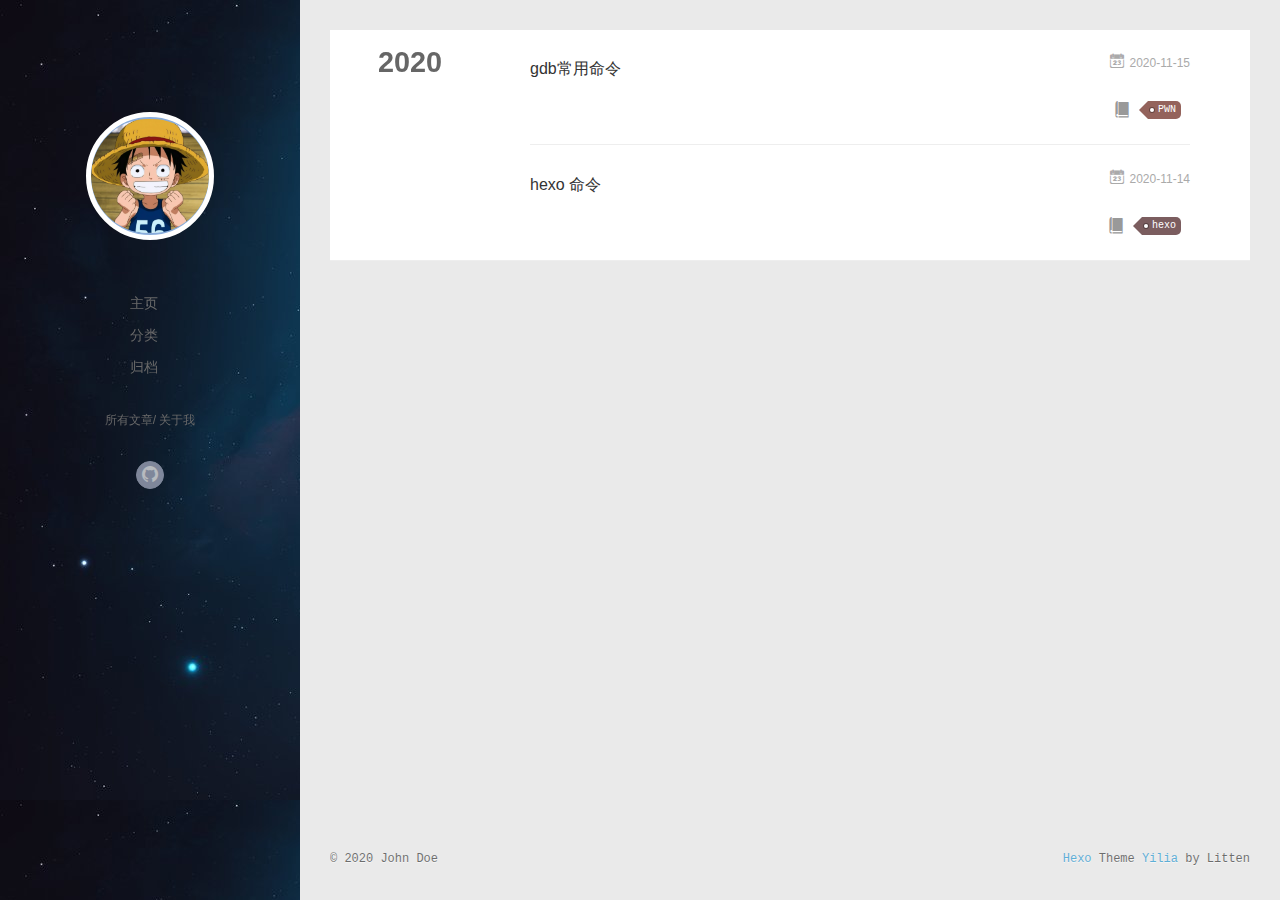
==== commit 336fa861: "Site updated: 2020-11-15 16:40:35" ====
--- a/archives/index.html
+++ b/archives/index.html
@@ -39,7 +39,8 @@
     <canvas id="anm-canvas" class="anm-canvas"></canvas>
     <div class="left-col" q-class="show:isShow">
       
-<div class="overlay" style="background: #4d4d4d"></div>
+<!-- <div class="overlay" style="background: #4d4d4d"></div> -->
+<div class="overlay"></div>
 <div class="intrude-less">
 	<header id="header" class="inner">
 		<a href="/" class="profilepic">
--- a/main.0cf68a.css
+++ b/main.0cf68a.css
@@ -1,52 +1,4114 @@
-.clearfix:after,.clearfix:before{content:"";display:table}.clearfix:after{clear:both}.left-col.show{box-shadow:0 0 6px 0 rgba(0,0,0,.75)}.mid-col,.mid-col.show .article,.tools-col,.tools-col .tools-section .search-tag.tagcloud .article-tag-list,.tools-col .tools-section .search-ul .search-tag span:hover,.tools-col .tools-section .search-ul .search-time span:hover,.tools-col .tools-section .search-ul .search-title:hover,.tools-col .tools-section .search-wrap .icon{transition:all .2s ease-in;-ms-transition:all .2s ease-in}@-webkit-keyframes leftIn{0%,60%,75%,90%,to{-webkit-animation-timing-function:cubic-bezier(.215,.61,.355,1);animation-timing-function:cubic-bezier(.215,.61,.355,1)}0%{-webkit-transform:translateZ(0);transform:translateZ(0)}60%{-webkit-transform:translate3d(358px,0,0);transform:translate3d(358px,0,0)}75%{-webkit-transform:translate3d(323px,0,0);transform:translate3d(323px,0,0)}90%{-webkit-transform:translate3d(338px,0,0);transform:translate3d(338px,0,0)}to{-webkit-transform:translate3d(333px,0,0);transform:translate3d(333px,0,0)}}@keyframes leftIn{0%,60%,75%,90%,to{-webkit-animation-timing-function:cubic-bezier(.215,.61,.355,1);animation-timing-function:cubic-bezier(.215,.61,.355,1)}0%{-webkit-transform:translateZ(0);transform:translateZ(0)}60%{-webkit-transform:translate3d(358px,0,0);transform:translate3d(358px,0,0)}75%{-webkit-transform:translate3d(323px,0,0);transform:translate3d(323px,0,0)}90%{-webkit-transform:translate3d(338px,0,0);transform:translate3d(338px,0,0)}to{-webkit-transform:translate3d(333px,0,0);transform:translate3d(333px,0,0)}}.mid-col.show{-webkit-animation-duration:.8s;animation-duration:.8s;-webkit-animation-fill-mode:both;animation-fill-mode:both;-webkit-animation-name:leftIn;animation-name:leftIn}@-webkit-keyframes leftOut{0%,60%,75%,90%,to{-webkit-animation-timing-function:cubic-bezier(.215,.61,.355,1);animation-timing-function:cubic-bezier(.215,.61,.355,1)}0%{-webkit-transform:translate3d(333px,0,0);transform:translate3d(333px,0,0)}60%{-webkit-transform:translate3d(-25px,0,0);transform:translate3d(-25px,0,0)}75%{-webkit-transform:translate3d(10px,0,0);transform:translate3d(10px,0,0)}90%{-webkit-transform:translate3d(-5px,0,0);transform:translate3d(-5px,0,0)}to{-webkit-transform:translateZ(0);transform:translateZ(0)}}@keyframes leftOut{0%,60%,75%,90%,to{-webkit-animation-timing-function:cubic-bezier(.215,.61,.355,1);animation-timing-function:cubic-bezier(.215,.61,.355,1)}0%{-webkit-transform:translate3d(333px,0,0);transform:translate3d(333px,0,0)}60%{-webkit-transform:translate3d(-25px,0,0);transform:translate3d(-25px,0,0)}75%{-webkit-transform:translate3d(10px,0,0);transform:translate3d(10px,0,0)}90%{-webkit-transform:translate3d(-5px,0,0);transform:translate3d(-5px,0,0)}to{-webkit-transform:translateZ(0);transform:translateZ(0)}}.mid-col.hide{-webkit-animation-duration:.8s;animation-duration:.8s;-webkit-animation-name:leftOut;animation-name:leftOut}@-webkit-keyframes smallLeftIn{0%,60%,75%,90%,to{-webkit-animation-timing-function:cubic-bezier(.215,.61,.355,1);animation-timing-function:cubic-bezier(.215,.61,.355,1)}0%{-webkit-transform:translateZ(0);transform:translateZ(0)}60%{-webkit-transform:translate3d(325px,0,0);transform:translate3d(325px,0,0)}75%{-webkit-transform:translate3d(290px,0,0);transform:translate3d(290px,0,0)}90%{-webkit-transform:translate3d(305px,0,0);transform:translate3d(305px,0,0)}to{-webkit-transform:translate3d(300px,0,0);transform:translate3d(300px,0,0)}}@keyframes smallLeftIn{0%,60%,75%,90%,to{-webkit-animation-timing-function:cubic-bezier(.215,.61,.355,1);animation-timing-function:cubic-bezier(.215,.61,.355,1)}0%{-webkit-transform:translateZ(0);transform:translateZ(0)}60%{-webkit-transform:translate3d(325px,0,0);transform:translate3d(325px,0,0)}75%{-webkit-transform:translate3d(290px,0,0);transform:translate3d(290px,0,0)}90%{-webkit-transform:translate3d(305px,0,0);transform:translate3d(305px,0,0)}to{-webkit-transform:translate3d(300px,0,0);transform:translate3d(300px,0,0)}}.tools-col.show{-webkit-animation-duration:.8s;animation-duration:.8s;-webkit-animation-fill-mode:both;animation-fill-mode:both;-webkit-animation-name:smallLeftIn;animation-name:smallLeftIn}@-webkit-keyframes smallleftOut{0%,60%,75%,90%,to{-webkit-animation-timing-function:cubic-bezier(.215,.61,.355,1);animation-timing-function:cubic-bezier(.215,.61,.355,1)}0%{-webkit-transform:translate3d(333px,0,0);transform:translate3d(333px,0,0)}60%{-webkit-transform:translate3d(-25px,0,0);transform:translate3d(-25px,0,0)}75%{-webkit-transform:translate3d(10px,0,0);transform:translate3d(10px,0,0)}90%{-webkit-transform:translate3d(-5px,0,0);transform:translate3d(-5px,0,0)}to{-webkit-transform:translateZ(0);transform:translateZ(0)}}@keyframes smallleftOut{0%,60%,75%,90%,to{-webkit-animation-timing-function:cubic-bezier(.215,.61,.355,1);animation-timing-function:cubic-bezier(.215,.61,.355,1)}0%{-webkit-transform:translate3d(333px,0,0);transform:translate3d(333px,0,0)}60%{-webkit-transform:translate3d(-25px,0,0);transform:translate3d(-25px,0,0)}75%{-webkit-transform:translate3d(10px,0,0);transform:translate3d(10px,0,0)}90%{-webkit-transform:translate3d(-5px,0,0);transform:translate3d(-5px,0,0)}to{-webkit-transform:translateZ(0);transform:translateZ(0)}}.tools-col.hide{-webkit-animation-duration:.8s;animation-duration:.8s;-webkit-animation-fill-mode:both;animation-fill-mode:both;-webkit-animation-name:smallleftOut;animation-name:smallleftOut}html{-ms-text-size-adjust:100%;-webkit-text-size-adjust:100%;-webkit-tap-highlight-color:transparent;height:100%}body{margin:0;font-size:14px;font-family:Helvetica Neue,Helvetica,STHeiTi,Arial,sans-serif;line-height:1.5;color:#333;background-color:#fff;min-height:100%}article,aside,details,figcaption,figure,footer,header,hgroup,main,menu,nav,section,summary{display:block}audio,canvas,progress,video{display:inline-block}audio:not([controls]){display:none;height:0}progress{vertical-align:baseline}[hidden],template{display:none}a{background:transparent;text-decoration:none;color:#08c}a:active{outline:0}abbr[title]{border-bottom:1px dotted}b,strong{font-weight:700}dfn{font-style:italic}mark{background:#ff0;color:#000}small{font-size:80%}sub,sup{font-size:75%;line-height:0;position:relative;vertical-align:baseline}sup{top:-.5em}sub{bottom:-.25em}img{border:0;vertical-align:middle;max-width:100%}svg:not(:root){overflow:hidden}pre{overflow:auto;white-space:pre;white-space:pre-wrap;word-wrap:break-word}code,kbd,pre,samp{font-family:monospace,monospace;font-size:1em}button,input,optgroup,select,textarea{color:inherit;font:inherit;margin:0;vertical-align:middle}button,input,select{overflow:visible}button,select{text-transform:none}button,html input[type=button],input[type=reset],input[type=submit]{-webkit-appearance:button;cursor:pointer}[disabled]{cursor:default}button::-moz-focus-inner,input::-moz-focus-inner{border:0;padding:0}input{line-height:normal}input[type=checkbox],input[type=radio]{box-sizing:border-box;padding:0}input[type=number]::-webkit-inner-spin-button,input[type=number]::-webkit-outer-spin-button{height:auto}input[type=search]{-webkit-appearance:textfield;box-sizing:border-box}input[type=search]::-webkit-search-cancel-button,input[type=search]::-webkit-search-decoration{-webkit-appearance:none}fieldset{border:1px solid silver;margin:0 2px;padding:.35em .625em .75em}legend{border:0;padding:0}textarea{overflow:auto;resize:vertical;vertical-align:top}optgroup{font-weight:700}button,input,select,textarea{outline:0}input,textarea{-webkit-user-modify:read-write-plaintext-only}input::-ms-clear,input::-ms-reveal{display:none}input::-moz-placeholder,textarea::-moz-placeholder{color:#999}input:-ms-input-placeholder,textarea:-ms-input-placeholder{color:#999}input::-webkit-input-placeholder,textarea::-webkit-input-placeholder{color:#999}.placeholder{color:#999}table{border-collapse:collapse;border-spacing:0}td,th{padding:0}blockquote,figure,form,h1,h2,h3,h4,h5,h6,p{margin:0}dd,dl,li,ol,ul{margin:0;padding:0}ol,ul{list-style:none outside none}h1,h2,h3{line-height:2;font-weight:400}h1{font-size:18px}h2{font-size:16px}h3{font-size:14px}i{font-style:normal}*{box-sizing:border-box}@font-face{font-family:iconfont;src:url(./fonts/iconfont.b322fa.eot);src:url(./fonts/iconfont.b322fa.eot#iefix) format("embedded-opentype"),url(./fonts/iconfont.8c627f.woff) format("woff"),url(./fonts/iconfont.16acc2.ttf) format("truetype"),url(./fonts/iconfont.45d7ee.svg#iconfont) format("svg")}[class*=" icon-"],[class^=icon-]{font-family:iconfont!important;speak:none;font-size:16px;font-style:normal;font-weight:400;font-variant:normal;text-transform:none;line-height:1;-webkit-font-smoothing:antialiased;-moz-osx-font-smoothing:grayscale}.icon-twitter:before{content:"\E600"}.icon-facebook:before{content:"\E601"}.icon-clock:before{content:"\E602"}.icon-mail:before{content:"\E609"}.icon-link:before{content:"\E6AB"}.icon-search:before{content:"\E65B"}.icon-smile:before{content:"\E64A"}.icon-roundrightfill:before{content:"\E65A"}.icon-list:before{content:"\E682"}.icon-book:before{content:"\E6FE"}.icon-home:before{content:"\E6BB"}.icon-share:before{content:"\E618"}.icon-back:before{content:"\E625"}.icon-qq:before{content:"\E62D"}.icon-weibo:before{content:"\E619"}.icon-segmentfault:before{content:"\E603"}.icon-sort:before{content:"\E700"}.icon-jianshu:before{content:"\E613"}.icon-circle-left:before{content:"\E71F"}.icon-circle-right:before{content:"\E720"}.icon-loading:before{content:"\E614"}.icon-acfun:before{content:"\E604"}.icon-close:before{content:"\E60C"}.icon-tumblr:before{content:"\E6B0"}.icon-calendar:before{content:"\E667"}.icon-rss:before{content:"\E877"}.icon-price-tags:before{content:"\E6F9"}.icon-quo-left:before{content:"\E7F5"}.icon-quo-right:before{content:"\E7F6"}.icon-back1:before{content:"\E64E"}.icon-github:before{content:"\E735"}.icon-film:before{content:"\E7B7"}.icon-weixin:before{content:"\E61F"}.icon-qzone:before{content:"\E680"}.icon-category:before{content:"\E605"}.icon-douban:before{content:"\E64C"}.icon-roundleftfill:before{content:"\E799"}.icon-tuding:before{content:"\E651"}.icon-zhihu:before{content:"\E61B"}.icon-linkedin:before{content:"\E6D4"}.icon-google:before{content:"\E635"}.icon-plane:before{content:"\E62F"}.icon-bilibili:before{content:"\E622"}.icon-psn:before{content:"\E6C7"}body,button,input,select,textarea{color:#1a1a1a;font-family:lucida grande,lucida sans unicode,lucida,helvetica,Hiragino Sans GB,Microsoft YaHei,WenQuanYi Micro Hei,sans-serif;font-size:16px;font-size:1rem;line-height:1.75}body{overflow-y:hidden;background:#eaeaea}#container,body,html{height:100%;overflow-x:hidden;overflow-y:auto}#mobile-nav{display:none}#container{position:relative;min-height:100%}#container .anm-canvas{display:none}#container.show .anm-canvas{display:block;position:fixed}.body-wrap{margin-bottom:80px}.mid-col{position:absolute;right:0;min-height:100%;background:#eaeaea;left:300px;width:auto}.mid-col.show{background:none;opacity:.9}.mid-col.show .article{background:hsla(0,0%,100%,.3)}.left-col{background:#fff;width:300px;position:fixed;opacity:1;transition:all .2s ease-in;height:100%;z-index:999}.left-col .overlay{width:100%;height:180px;position:absolute}.left-col .intrude-less{width:76%;text-align:center;margin:112px auto 0}.left-col #header{width:100%;height:300px;position:relative;border-bottom:1px solid color-border}.left-col #header a{color:#696969}.left-col #header a:hover{color:#b0a0aa}.left-col #header .header-subtitle{text-align:center;color:#999;font-size:14px;line-height:25px;overflow:hidden;text-overflow:ellipsis;display:-webkit-box;-webkit-line-clamp:2;-webkit-box-orient:vertical}.left-col #header .header-menu{font-weight:300;line-height:31px;text-transform:uppercase;float:none;min-height:150px;margin-left:-12px;text-align:center;display:-webkit-box;-webkit-box-orient:horizontal;-webkit-box-pack:center;-webkit-box-align:center}.left-col #header .header-menu li{cursor:default}.left-col #header .header-menu li a{font-size:14px;min-width:300px}.left-col #header .header-smart-menu{font-size:12px;margin-bottom:20px}.left-col #header .header-smart-menu a:after{content:"/"}.left-col #header .header-smart-menu a:last-child:after{content:""}.left-col #header .profilepic{display:block;border:5px solid #fff;border-radius:300px;width:128px;height:128px;margin:0 auto;position:relative;overflow:hidden;background:#88acdb;-webkit-transition:all .2s ease-in;display:-webkit-box;-webkit-box-orient:horizontal;-webkit-box-pack:center;-webkit-box-align:center;text-align:center}.left-col #header .profilepic img{border-radius:300px;opacity:1;-webkit-transition:all .2s ease-in}.left-col #header .profilepic img.show{width:100%;height:100%;opacity:1}.left-col #header .header-author{text-align:center;margin:.67em 0;font-family:Roboto,serif;font-size:30px;transition:.3s}::-webkit-scrollbar{width:10px;height:10px}::-webkit-scrollbar-button{width:0;height:0}::-webkit-scrollbar-button:end:decrement,::-webkit-scrollbar-button:start:increment{display:none}::-webkit-scrollbar-corner{display:block}::-webkit-scrollbar-thumb{border-radius:8px;background-color:rgba(0,0,0,.2)}::-webkit-scrollbar-thumb:hover{border-radius:8px;background-color:rgba(0,0,0,.5)}::-webkit-scrollbar-thumb,::-webkit-scrollbar-track{border-right:1px solid transparent;border-left:1px solid transparent}::-webkit-scrollbar-track:hover{background-color:rgba(0,0,0,.15)}::-webkit-scrollbar-button:start{width:10px;height:10px;background:url(./img/scrollbar_arrow.png) no-repeat 0 0}::-webkit-scrollbar-button:start:hover{background:url(./img/scrollbar_arrow.png) no-repeat -15px 0}::-webkit-scrollbar-button:start:active{background:url(./img/scrollbar_arrow.png) no-repeat -30px 0}::-webkit-scrollbar-button:end{width:10px;height:10px;background:url(./img/scrollbar_arrow.png) no-repeat 0 -18px}::-webkit-scrollbar-button:end:hover{background:url(./img/scrollbar_arrow.png) no-repeat -15px -18px}::-webkit-scrollbar-button:end:active{background:url(./img/scrollbar_arrow.png) no-repeat -30px -18px}.article-entry .highlight,.article-entry pre{background:#272822;margin:10px 0;padding:10px;overflow:auto;color:#fff;font-size:.9em;line-height:22.400000000000002px}.article-entry .gist .gist-file .gist-data .line-numbers,.article-entry .highlight .gutter pre,.article-entry .highlight .gutter pre .line{color:#666}.article-entry code,.article-entry pre{font-family:Source Code Pro,Consolas,Monaco,Menlo,monospace}.article-entry code{background:#eee;padding:0 .3em;border:none}.article-entry pre code{background:none;text-shadow:none;padding:0;color:#fff}.article-entry .highlight{border-radius:4px}.article-entry .highlight pre{border:none;margin:0;padding:0}.article-entry .highlight table{margin:0;width:auto}.article-entry .highlight td{border:none;padding:0}.article-entry .highlight figcaption{color:highlight-comment;line-height:1em;margin-bottom:1em}.article-entry .highlight figcaption:after,.article-entry .highlight figcaption:before{content:"";display:table}.article-entry .highlight figcaption:after{clear:both}.article-entry .highlight figcaption a{float:right}.article-entry .highlight .gutter pre{text-align:right;padding-right:20px}.article-entry .highlight .gutter pre .line{text-shadow:none}.article-entry .highlight .line{color:#fff;min-height:19px}.article-entry .gist{margin:0 -20px;border-style:solid;border-color:#ddd;border-width:1px 0;background:#272822;padding:15px 20px 15px 0}.article-entry .gist .gist-file{border:none;font-family:Source Code Pro,Consolas,Monaco,Menlo,monospace;margin:0}.article-entry .gist .gist-file .gist-data{background:none;border:none}.article-entry .gist .gist-file .gist-data .line-numbers{background:none;border:none;padding:0 20px 0 0}.article-entry .gist .gist-file .gist-data .line-data{padding:0!important}.article-entry .gist .gist-file .highlight{margin:0;padding:0;border:none}.article-entry .gist .gist-file .gist-meta{background:#272822;color:highlight-comment;font:.85em Helvetica Neue,Helvetica,Arial,sans-serif;text-shadow:0 0;padding:0;margin-top:1em;margin-left:20px}.article-entry .gist .gist-file .gist-meta a{color:#258fb8;font-weight:400}.article-entry .gist .gist-file .gist-meta a:hover{text-decoration:underline}pre .comment{color:#75715e}pre .class .params,pre .function .keyword,pre .keyword{color:#66d9ef}pre .css .value,pre .doctype,pre .function,pre .params,pre .tag{color:#fff}pre .at_rule,pre .at_rule .keyword,pre .css~* .tag,pre .preprocessor,pre .preprocessor .keyword,pre .title{color:#f92672}pre .attribute,pre .built_in,pre .class,pre .css~* .class,pre .function .title{color:#a6e22e}pre .string,pre .value{color:#e6db74}pre .number{color:#7163d7}pre .css~* .id,pre .id{color:#fd971f}#header .tagcloud a{color:#fff}.tagcloud a{display:inline-block;text-decoration:none;font-weight:400;font-size:10px;color:#fff;height:18px;line-height:18px;float:left;padding:0 5px 0 10px;position:relative;border-radius:0 5px 5px 0;margin:5px 9px 5px 8px;font-family:Menlo,Monaco,Andale Mono,lucida console,Courier New,monospace}.tagcloud a:hover{opacity:.8}.tagcloud a:before{content:" ";width:0;height:0;position:absolute;top:0;left:-18px;border:9px solid transparent}.tagcloud a:after{content:" ";width:4px;height:4px;background-color:#fff;border-radius:4px;box-shadow:0 0 0 1px rgba(0,0,0,.3);position:absolute;top:7px;left:2px}.tagcloud a.color1{background:#ff945c}.tagcloud a.color1:before{border-right-color:#ff945c}.tagcloud a.color2{background:#cc8167}.tagcloud a.color2:before{border-right-color:#cc8167}.tagcloud a.color3{background:#ba8f6c}.tagcloud a.color3:before{border-right-color:#ba8f6c}.tagcloud a.color4{background:#94635c}.tagcloud a.color4:before{border-right-color:#94635c}.tagcloud a.color5{background:#7b5d5f}.tagcloud a.color5:before{border-right-color:#7b5d5f}.article-tag-list .article-tag-list-item{float:left}.article-pop-out .icon-tuding{color:#999;float:left;margin-right:10px;margin-top:6px}.article-category,.article-category .article-tag-list,.article-tag,.article-tag .article-tag-list{float:left}.article-category .icon,.article-tag .icon{color:#999;float:left;margin-right:10px;margin-top:6px}.article-pop-out{float:left}.archive-article-date{color:#999;margin-right:7.6923%;float:right}.archive-article-date .icon{margin:5px 5px 5px 0}.glass{background-color:rgba(54,70,93,.9);z-index:998;transition:opacity .15s;width:100%;height:100%;display:none}.glass,.tagcloud-ctn{left:0;opacity:1;bottom:0;position:fixed;right:0;top:0}.tagcloud-ctn{z-index:90120;background-size:100% 100%}.tagcloud-ctn .tagcloud-global{position:fixed;top:50%;left:50%;margin-top:-115px;margin-left:-315px;width:630px}.tagcloud-ctn .tagcloud-global a{width:80px;height:80px;border-radius:50%;background:#f2992e;color:#fff;display:block;float:left;line-height:80px;text-align:center}.tagcloud-ctn .tagcloud-global .tab-post-types .tab-post-type:first-child .post-type-icon{background:#f2992e}.tagcloud-ctn .tagcloud-global .tab-post-types .tab-post-type:nth-child(2) .post-type-icon{background:#56bc8a}.tagcloud-ctn .tagcloud-global .tab-post-types .tab-post-type:nth-child(3) .post-type-icon{background:#4aa8d8}.tagcloud-ctn .tagcloud-global .tab-post-types .tab-post-type:nth-child(4) .post-type-icon{background:#a77dc2}.tagcloud-ctn .tagcloud-global .tab-post-types .tab-post-type:nth-child(5) .post-type-icon{background:#dd765d}#header .header-nav{width:100%;position:absolute;transition:-webkit-transform .3s ease-in;transition:transform .3s ease-in;transition:transform .3s ease-in,-webkit-transform .3s ease-in}#header .header-nav .social{margin-top:10px;text-align:center;display:-webkit-box;display:-ms-flexbox;display:flex;-ms-flex-wrap:wrap;flex-wrap:wrap;-webkit-box-pack:center;-ms-flex-pack:center;justify-content:center}#header .header-nav .social a{border-radius:50%;display:-moz-inline-stack;display:inline-block;vertical-align:middle;*vertical-align:auto;zoom:1;*display:inline;margin:0 8px 15px;transition:.3s;text-align:center;color:#fff;opacity:.7;width:28px;height:28px;line-height:26px}#header .header-nav .social a:hover{opacity:1}#header .header-nav .social a.weibo{background:#aaf;border:1px solid #aaf}#header .header-nav .social a.weibo:hover{border:1px solid #aaf}#header .header-nav .social a.segmentfault{background:#009a61;border:1px solid #009a61}#header .header-nav .social a.segmentfault:hover{border:1px solid #009a61}#header .header-nav .social a.rss{background:#ef7522;border:1px solid #ef7522}#header .header-nav .social a.rss:hover{border:1px solid #cf5d0f}#header .header-nav .social a.github{background:#afb6ca;border:1px solid #afb6ca}#header .header-nav .social a.github:hover{border:1px solid #909ab6}#header .header-nav .social a.facebook{background:#3b5998;border:1px solid #3b5998}#header .header-nav .social a.facebook:hover{border:1px solid #2d4373}#header .header-nav .social a.google{background:#c83d20;border:1px solid #c83d20}#header .header-nav .social a.google:hover{border:1px solid #9c3019}#header .header-nav .social a.twitter{background:#55cff8;border:1px solid #55cff8}#header .header-nav .social a.twitter:hover{border:1px solid #24c1f6}#header .header-nav .social a.linkedin{background:#005a87;border:1px solid #005a87}#header .header-nav .social a.linkedin:hover{border:1px solid #006b98}#header .header-nav .social a.acfun{background:#fd4c5d;border:1px solid #fd4c5d}#header .header-nav .social a.acfun:hover{border:1px solid #fd4c5d}#header .header-nav .social a.bilibili{background:#e15280;border:1px solid #e15280}#header .header-nav .social a.bilibili:hover{border:1px solid #e15280}#header .header-nav .social a.zhihu{background:#0078d8;border:1px solid #0078d8}#header .header-nav .social a.zhihu:hover{border:1px solid #0078d8}#header .header-nav .social a.douban{background:#06c611;border:1px solid #06c611}#header .header-nav .social a.douban:hover{border:1px solid #06c611}#header .header-nav .social a.mail{background:#005a87;border:1px solid #005a87}#header .header-nav .social a.mail:hover{border:1px solid #006b98}#header .header-nav .social a.jianshu{background:#ff5722;border:1px solid #ff5722}#header .header-nav .social a.jianshu:hover{border:1px solid #ff5722}#header .header-nav .social a.weixin{background:#4caf50;border:1px solid #4caf50}#header .header-nav .social a.weixin:hover{border:1px solid #4caf50}#header .header-nav .social a.qq{background:#34baad;border:1px solid #34baad}#header .header-nav .social a.qq:hover{border:1px solid #34baad}#header .header-nav .social a.psn{background:#086ef6;border:1px solid #086ef6}#header .header-nav .social a.psn:hover{border:1px solid #086ef6}#page-nav{text-align:center;margin-top:30px}#page-nav .page-number{width:20px;height:25px;background:#4d4d4d;display:inline-block;color:#fff;line-height:25px;font-size:12px;margin:0 5px 30px;border-radius:2px}#page-nav .page-number:hover{background:#5e5e5e}#page-nav .current{background:#88acdb;cursor:default}#page-nav .current:hover{background:#88acdb}#page-nav .extend{color:#4d4d4d;margin:0 27px;opacity:1}#page-nav .extend:hover{color:#5e5e5e}#page-nav:hover .extend{opacity:1}.archives-wrap{position:relative;margin:0 30px;padding-right:60px;border-bottom:1px solid #eee;background:#fff}.archives-wrap:first-child{margin-top:30px}.archives-wrap:last-child{margin-bottom:80px}.archives-wrap .archive-year-wrap{line-height:35px;width:200px;position:absolute;padding-top:15px;font-size:1.8em;z-index:1}.archives-wrap .archive-year-wrap a{color:#666;font-weight:700;padding-left:48px}.archives{position:relative}.archives .article-info{border:none}.archives .archive-article{margin-left:200px;padding:20px 0;border-bottom:1px solid #eee;border-top:1px solid #fff;position:relative}.archives .archive-article:first-child{border-top:none}.archives .archive-article:last-child{border-bottom:none}.archives .archive-article-title{font-size:16px;color:#333;transition:color .3s}.archives .archive-article-title:hover{color:#657b83}.archives .archive-article-title span{display:block;color:#a8a8a8;font-size:12px;line-height:14px;height:7px;padding-left:2px}.archives .archive-article-title span:before{display:inline-block;content:"\201C";font-family:serif;font-size:30px;float:left;margin:4px 4px 0 -12px;color:#c8c8c8}.archive-article-inner .icon-clock{margin-right:5px}.archive-article-inner .archive-article-header{position:relative;min-height:36px}.archive-article-inner .article-meta{position:relative;float:right;margin-top:-10px;color:#555;background:none;text-align:right;width:auto}.archive-article-inner .article-meta .article-date time{color:#aaa}.archive-article-inner .article-meta .archive-article-date,.archive-article-inner .article-meta .article-tag-list{margin-right:30px;display:-moz-inline-stack;display:inline-block;vertical-align:middle;zoom:1;color:#666;font-size:14px}.archive-article-inner .article-meta .archive-article-date{cursor:default;font-size:12px;margin-bottom:5px;margin-top:-10px;margin-right:0}.archive-article-inner .article-meta .article-category:before{float:left;margin-top:1px;left:15px}.archive-article-inner .article-meta .article-category .article-category-link{width:auto;max-width:83px;padding-left:10px}.archive-article-inner .article-meta .article-tag-list{margin-top:0}.archive-article-inner .article-meta .article-tag-list:before{left:15px}.archive-article-inner .article-meta .article-tag-list .article-tag-list-item{display:inline-block;width:auto;max-width:83px;padding-left:8px;font-size:12px}.tools-col{width:300px;height:100%;position:fixed;left:0;top:0;z-index:0;padding:0;opacity:0;-webkit-overflow-scrolling:touch;overflow-scrolling:touch}.tools-col.show{opacity:1}.tools-col.hide{z-index:0}.tools-col .tools-nav{display:none}.tools-col .tools-section,.tools-col .tools-wrap{height:100%;color:#e5e5e5;width:360px;overflow:hidden;overflow-y:auto}.tools-col .tools-section ::-webkit-scrollbar,.tools-col .tools-wrap ::-webkit-scrollbar{display:none}.tools-col .tools-section .search-wrap{width:310px;margin:20px 20px 10px;position:relative}.tools-col .tools-section .search-wrap .search-ipt{width:310px;color:#fff;background:none;border:none;border-bottom:2px solid #fff;font-family:Roboto,serif}.tools-col .tools-section .search-wrap .icon{position:absolute;right:0;top:7px;color:#fff;cursor:pointer}.tools-col .tools-section .search-wrap .icon:hover{-webkit-transform:scale(1.2);transform:scale(1.2)}.tools-col .tools-section .search-wrap ::-webkit-input-placeholder{color:#ededed}.tools-col .tools-section .search-tag.tagcloud{text-align:center;position:relative}.tools-col .tools-section .search-tag.tagcloud .search-tag-wording{font-size:12px;float:right;margin:4px 75px 0 0}.tools-col .tools-section .search-tag.tagcloud .search-switch{width:40px;height:25px;display:block}.tools-col .tools-section .search-tag.tagcloud .search-switch input{width:40px;height:14px;position:absolute;top:0;right:30px;z-index:2;border:0;background:0 0;-webkit-appearance:none;outline:0}.tools-col .tools-section .search-tag.tagcloud .search-switch input:before{content:"";width:40px;height:14px;border:1px solid #bdcabc;background-color:#fdfdfd;border-radius:20px;cursor:pointer;display:inline-block;position:relative;vertical-align:middle;box-sizing:content-box;box-shadow:inset 0 0 0 0 #dfdfdf;transition:border .4s,box-shadow .4s;background-clip:content-box}.tools-col .tools-section .search-tag.tagcloud .search-switch input:checked:before{border-color:#64bd63;box-shadow:inset 0 0 0 .16rem #64bd63;background-color:#64bd63;transition:border .4s,box-shadow .4s,background-color 1.2s}.tools-col .tools-section .search-tag.tagcloud .search-switch input:checked:after{left:27px;background:#fff}.tools-col .tools-section .search-tag.tagcloud .search-switch input:after{content:"";width:14px;height:14px;position:absolute;top:16px;left:2px;-webkit-transform:translateY(-50%);border-radius:100%;background-color:#91c0f1;box-shadow:0 1px 1px rgba(0,0,0,.4);transition:left .2s;cursor:pointer}.tools-col .tools-section .search-tag.tagcloud .article-tag-list{display:none;margin:15px 10px 0;padding:10px;background:hsla(0,0%,100%,.2)}.tools-col .tools-section .search-tag.tagcloud .article-tag-list.show{display:block}.tools-col .tools-section .search-tag.tagcloud .a{float:none}.tools-col .tools-section .search-ul{margin-top:10px;color:rgba(77,77,77,.75);-webkit-overflow-scrolling:touch;overflow-scrolling:touch;overflow-y:auto}.tools-col .tools-section .search-ul .search-li{padding:10px 20px;border-bottom:1px dotted #dcdcdc}.tools-col .tools-section .search-ul .search-li:hover{background:hsla(0,0%,100%,.2)}.tools-col .tools-section .search-ul .search-title{overflow:hidden;white-space:nowrap;text-overflow:ellipsis;display:block;color:#fffff8;text-shadow:1px 1px rgba(77,77,77,.25)}.tools-col .tools-section .search-ul .search-title .icon{margin-right:10px;color:#fffdd8}.tools-col .tools-section .search-ul .search-title:hover{color:#fff}.tools-col .tools-section .search-ul .search-tag,.tools-col .tools-section .search-ul .search-time{font-size:12px;color:#fffdd8;margin-right:10px}.tools-col .tools-section .search-ul .search-tag .icon,.tools-col .tools-section .search-ul .search-time .icon{margin-right:0}.tools-col .tools-section .search-ul .search-tag span,.tools-col .tools-section .search-ul .search-time span{cursor:pointer}.tools-col .tools-section .search-ul .search-tag span:hover,.tools-col .tools-section .search-ul .search-time span:hover{color:#fff}.tools-col .tools-section .search-ul .search-time{float:left}.tools-col .tools-section .search-ul .search-tag span{margin-right:5px}.tools-col .tools-section-friends{padding-top:30px}.tools-col .aboutme-wrap{display:-webkit-box;display:-ms-flexbox;display:flex;-webkit-box-align:center;-ms-flex-align:center;align-items:center;-webkit-box-pack:center;-ms-flex-pack:center;justify-content:center;width:100%;height:100%;color:#fffdd8;text-shadow:1px 1px rgba(77,77,77,.45)}.body-wrap>article{position:relative}@-webkit-keyframes cd-bounce-1{0%{opacity:0;-webkit-transform:scale(1)}60%{opacity:1;-webkit-transform:scale(1.01)}to{-webkit-transform:scale(1)}}@keyframes cd-bounce-1{0%{opacity:0;-webkit-transform:scale(1);transform:scale(1)}60%{opacity:1;-webkit-transform:scale(1.01);transform:scale(1.01)}to{-webkit-transform:scale(1);transform:scale(1)}}.article{margin:30px;position:relative;border:1px solid #ddd;border-top:1px solid #fff;border-bottom:1px solid #fff;background:#fff;transition:all .2s ease-in}.article img{max-width:100%}.article-inner h1.article-title,.article-title{color:#696969;margin-left:0;font-weight:300;line-height:35px;margin-bottom:20px;font-size:26px;transition:color .3s}.article-header{border-left:5px solid #4d4d4d;padding:30px 0 15px 25px;padding-left:7.6923%}.article-meta{width:150px;font-size:14;text-align:right;position:absolute;right:0;top:23px;text-align:center;z-index:1}.article-meta time{color:#aaa}.article-meta time .icon-clock{margin-right:8px;font-size:16px}.article-more-link{margin-top:0;text-align:left;float:right}.article-more-link a{background:#4d4d4d;color:#fff;font-size:12px;padding:5px 8px;line-height:16px;border-radius:2px;transition:background .3s}.article-more-link a:hover{background:#3c3c3c}.article-more-link a.hidden{visibility:hidden}.article-info.info-on-right{margin:10px 0 0;float:right}.article-info-index.article-info{padding-top:20px;margin:30px 7.6923% 0;min-height:72px;border-top:1px solid #ddd}.article-info-post.article-info{padding:0;border:none;margin:-30px 0 20px 7.6923%}.article-inner p{margin:0 0 1.75em}.article-inner{border-color:#d1d1d1}.article-inner h1{font-size:28px;font-size:1.75rem;line-height:1.25;margin-top:2em;margin-bottom:1em}.article-inner h2{font-size:23px;font-size:1.4375rem;line-height:1.2173913043;margin-top:2.4347826087em;margin-bottom:1.2173913043em}.article-inner h3{font-size:19px;font-size:1.1875rem;line-height:1.1052631579;margin-top:2.9473684211em;margin-bottom:1.4736842105em}.article-inner h4,.article-inner h5,.article-inner h6{font-size:16px;font-size:1rem;line-height:1.3125;margin-top:3.5em;margin-bottom:1.75em}.article-inner h4{letter-spacing:.140625em;text-transform:uppercase}.article-inner h6{font-style:italic}.article-inner h1,.article-inner h2,.article-inner h3,.article-inner h4,.article-inner h5,.article-inner h6{font-weight:900}.article-inner h1:first-child,.article-inner h2:first-child,.article-inner h3:first-child,.article-inner h4:first-child,.article-inner h5:first-child,.article-inner h6:first-child{margin-top:0}.article-inner h1:first-child{margin-bottom:10px;display:inline}.article-entry{line-height:1.8em;padding-right:7.6923%;padding-left:7.6923%}.article-entry p{margin-top:10px}.article-entry li code,.article-entry p code{padding:1px 3px;margin:0 3px;background:#ddd;border:1px solid #ccc;font-family:Menlo,Monaco,Andale Mono,lucida console,Courier New,monospace;word-wrap:break-word;font-size:14px}.article-entry blockquote{background:#ddd;border-left:5px solid #ccc;padding:15px 20px;margin-top:10px;border-left:5px solid #657b83;background:#f6f6f6}.article-entry blockquote p{margin-top:0;margin-bottom:0}.article-entry em{font-style:italic}.article-entry ul li:before{content:"";width:6px;height:6px;border:1px solid #999;border-radius:10px;background:#aaa;display:inline-block;margin-right:10px;float:left;margin-top:10px}.article-entry ol{counter-reset:item}.article-entry ol li:before{counter-increment:item;content:counter(item) ".";margin-right:10px}.article-entry ol,.article-entry ul{font-size:14px;margin:10px 0}.article-entry li ol,.article-entry li ul{margin-left:30px}.article-entry li ol li:before,.article-entry li ul li:before{content:"";background:#dedede}.article-entry h1{margin-top:30px}.article-entry h2,.article-entry h3,.article-entry h4,.article-entry h5,.article-entry h6{margin-top:20px;font-weight:700;color:#574c4c;padding-bottom:5px;border-bottom:1px solid #ddd}.article-entry video{max-width:100%}.article-entry strong{font-weight:700}.article-entry .caption{display:block;font-size:.8em;color:#aaa}.article-entry hr{height:0;margin-top:20px;margin-bottom:20px;border-left:0;border-right:0;border-top:1px solid #ddd;border-bottom:1px solid #fff}.article-entry pre{line-height:1.5;margin-top:10px;padding:5px 15px;overflow-x:auto;color:#657b83;border:1px solid #ccc;text-shadow:0 1px #444;font-family:Menlo,Monaco,Andale Mono,lucida console,Courier New,monospace}.article-entry pre code{font-size:14px}.article-entry table{width:100%;border:1px solid #dedede;margin:15px 0;border-collapse:collapse}.article-entry table td,.article-entry table tr{height:35px}.article-entry table thead tr{background:#f8f8f8}.article-entry table tbody tr:hover{background:#efefef}.article-entry table td,.article-entry table th{border:1px solid #dedede;padding:0 10px}.article-entry figure table{border:none;width:auto;margin:0}.article-entry figure table tbody tr:hover{background:none}#article-nav{margin:0 0 20px;padding:0 32px 10px;min-height:30px}#article-nav .article-nav-link-wrap{font-size:14px}#article-nav .article-nav-link-wrap .article-nav-title{display:inline-block;font-size:16px;transition:color .3s}#article-nav .article-nav-link-wrap:hover .article-nav-title,#article-nav .article-nav-link-wrap:hover i{color:#4d4d4d}#article-nav #article-nav-older{float:right}#disqus_thread,#gitment-ctn,#SOHUCS,.cloud-tie-wrapper,.duoshuo{padding:0 30px!important;min-height:20px}#SOHUCS #SOHU_MAIN .module-cmt-list .block-cont-gw{border-bottom:1px dashed #c8c8c8!important}.share-wrap{min-height:20px}.share-btn{float:right;position:relative}.share-icons{display:-webkit-box;display:-ms-flexbox;display:flex;-webkit-box-pack:center;-ms-flex-pack:center;justify-content:center;-webkit-box-align:center;-ms-flex-align:center;align-items:center;-ms-flex-wrap:wrap;flex-wrap:wrap}.share-icons a{border:1px solid #fff;border-radius:50%;display:-moz-inline-stack;display:inline-block;vertical-align:middle;zoom:1;margin:10px;transition:.3s;text-align:center;color:#fff;opacity:.7;width:28px;height:28px;line-height:26px;text-shadow:1px 1px 1px #509eb7}.share-icons a:active{color:#fff}.share-icons a:hover{-webkit-transform:scale(1.2);transform:scale(1.2)}.share-icons a.share-outer{border:none;color:#fff;background:#4d4d4d;text-shadow:none}.page-modal{position:fixed;top:24%;left:50%;z-index:1001;padding:20px;text-align:center;color:#727272;background:#fff;border-radius:4px;box-shadow:0 2px 5px 0 rgba(0,0,0,.16),0 2px 10px 0 rgba(0,0,0,.12);opacity:0;-webkit-transform:translate(-50%,-200%);transform:translate(-50%,-200%)}.page-modal p{margin-bottom:10px}.page-modal.ready{visibility:hidden;display:block;-webkit-transform:translate(-50%,-100%);transform:translate(-50%,-100%);transition:.3s}.page-modal.in{visibility:visible;opacity:1;-webkit-transform:translate(-50%);transform:translate(-50%)}.page-modal .close{position:absolute;right:15px;top:15px;color:rgba(0,0,0,.2);font-size:16px;line-height:20px}.page-modal .close:active,.page-modal .close:hover{color:rgba(0,0,0,.4)}.mask{visibility:hidden;position:fixed;top:0;left:0;bottom:0;z-index:1000;width:100%;height:100%;background:#000;opacity:0;filter:alpha(opacity=0);pointer-events:none;transition:.3s ease-in-out}.mask.in{visibility:visible;pointer-events:auto;opacity:.3}.page-reward{margin:60px 0;text-align:center}.page-reward .page-reward-btn{position:relative;display:inline-block;width:56px;height:56px;line-height:56px;font-size:20px;color:#fff;background:#f44336;border-radius:50%;box-shadow:0 2px 5px 0 rgba(0,0,0,.16),0 2px 10px 0 rgba(0,0,0,.12);transition:.4s ease-in-out}.page-reward .page-reward-btn:active,.page-reward .page-reward-btn:hover{box-shadow:0 6px 12px rgba(0,0,0,.2),0 4px 15px rgba(0,0,0,.2)}.page-reward .page-reward-btn .tooltip-item{display:block;width:56px;height:56px}.page-reward .reward-box{display:-webkit-box;display:-ms-flexbox;display:flex;-ms-flex-pack:distribute;justify-content:space-around}.page-reward .reward-p{color:#fff;font-weight:700;text-shadow:1px 1px 1px #45b9e0}.page-reward .reward-p .icon{margin:0 10px;color:#ddd}.page-reward .reward-type{font-size:16px;display:block;color:#4d4d4d;margin:20px 0 0}.page-reward .reward-img{width:130px;height:130px;border:6px solid #fff;border-radius:3px}.wrap-side-operation{position:fixed;right:40px;bottom:50px;z-index:999;font-size:14px}.wrap-side-operation .icon-plane{color:#fff;text-shadow:1px 1px 1px #509eb7;opacity:.7;font-size:52px;line-height:40px;width:40px;text-align:center;display:block}.mod-side-operation{width:40px;text-align:center}.jump-container:hover .icon-back{background:rgba(36,193,246,.9)}.jump-container,.toc-container{position:relative;cursor:pointer;width:40px;height:40px;opacity:.8}.jump-plan-container{position:absolute;top:-11px;left:-4px;width:50px;height:61px;overflow:hidden}.jump-plan-container .jump-plane{display:block;position:absolute;width:42px;height:66px;-webkit-transform:translateY(68px);transform:translateY(68px);left:-2px}.mod-side-operation__jump-to-top .icon-back{transition:.3s;color:#fff;background:#ccc;-webkit-transform:rotate(90deg);transform:rotate(90deg);font-size:32px;line-height:40px;width:40px;text-align:center;display:block}.mod-side-operation__jump-to-top .icon-back:hover{background:#24c1f6;color:#24c1f6}.toc-container.tooltip-left{background:#ccc;margin-top:10px;transition:.3s}.toc-container.tooltip-left:hover{background:rgba(36,193,246,.9)}.toc-container.tooltip-left .icon-font{font-size:22px;line-height:40px;color:#fff}.toc-container.tooltip-left .tooltip{width:40px;height:40px;top:0;left:0}.toc-container.tooltip-left .tooltip-east .tooltip-content{min-height:100px;text-align:left;padding:5px 0 5px 20px;right:4.7em;min-width:200px;width:auto;font-size:14px;text-shadow:1px 1px 1px #398199;bottom:-10px;-webkit-transform-origin:100% 100%;transform-origin:100% 100%;-webkit-transform:translate3d(0,-10px,0) rotate3d(1,1,1,-30deg);transform:translate3d(0,-10px,0) rotate3d(1,1,1,-30deg)}.toc-container.tooltip-left .tooltip-east .tooltip-content a{color:#fff}.toc-container.tooltip-left .tooltip-east .tooltip-content:after{top:auto;bottom:23px}.toc-container.tooltip-left .tooltip-east .tooltip-content .toc-article{max-height:500px;overflow-x:hidden;overflow-y:auto}.toc-container.tooltip-left .tooltip-east .tooltip-content .toc-article li ol,.toc-container.tooltip-left .tooltip-east .tooltip-content .toc-article li ul{margin-left:30px}.toc-container.tooltip-left .tooltip-east .tooltip-content .toc-article li{white-space:nowrap}.toc-container.tooltip-left .tooltip:hover .tooltip-content{bottom:-10px;-webkit-transform:translate(0);transform:translate(0)}.tooltip-left .tooltip{position:absolute;z-index:999;cursor:pointer;width:28px;height:28px;top:-10px;right:10px}.tooltip-left .tooltip:hover a.share-outer{background:#24c1f6}@-webkit-keyframes pulse{0%{-webkit-transform:scale3d(.5,.5,1)}to{-webkit-transform:scaleX(1)}}@keyframes pulse{0%{-webkit-transform:scale3d(.5,.5,1);transform:scale3d(.5,.5,1)}to{-webkit-transform:scaleX(1);transform:scaleX(1)}}.tooltip-left .tooltip-content{position:absolute;background:rgba(36,193,246,.9);z-index:9999;width:200px;bottom:50%;margin-bottom:-10px;border-radius:20px;font-size:1.1em;text-align:center;color:#fff;opacity:0;cursor:default;pointer-events:none;-webkit-font-smoothing:antialiased;transition:opacity .3s,-webkit-transform .3s;transition:opacity .3s,transform .3s;transition:opacity .3s,transform .3s,-webkit-transform .3s}.tooltip-left .tooltip-west .tooltip-content{left:3.5em;-webkit-transform-origin:-2em 50%;transform-origin:-2em 50%;-webkit-transform:translate3d(0,50%,0) rotate3d(1,1,1,30deg);transform:translate3d(0,50%,0) rotate3d(1,1,1,30deg)}.tooltip-left .tooltip-east .tooltip-content{right:3.5em;-webkit-transform-origin:calc(100% + 2em) 50%;transform-origin:calc(100% + 2em) 50%;-webkit-transform:translate3d(0,50%,0) rotate3d(1,1,1,-30deg);transform:translate3d(0,50%,0) rotate3d(1,1,1,-30deg)}.tooltip-left .tooltip:hover .tooltip-content{opacity:1;-webkit-transform:translate3d(0,50%,0) rotate3d(0,0,0,0);transform:translate3d(0,50%,0) rotate3d(0,0,0,0);pointer-events:auto}.tooltip-left .tooltip-content:after,.tooltip-left .tooltip-content:before{content:"";position:absolute}.tooltip-left .tooltip-content:before{height:100%;width:3em}.tooltip-left .tooltip-content:after{width:2em;height:2em;top:50%;margin:-1em 0 0;background:url(./fonts/tooltip.4004ff.svg) no-repeat 50%;background-size:100%}.tooltip-left .tooltip-west .tooltip-content:after,.tooltip-left .tooltip-west .tooltip-content:before{right:99%}.tooltip-left .tooltip-east .tooltip-content:after,.tooltip-left .tooltip-east .tooltip-content:before{left:99%}.tooltip-left .tooltip-east .tooltip-content:after{-webkit-transform:scaleX(-1);transform:scaleX(-1)}.tooltip-top .tooltip{display:inline;position:relative;z-index:999}.tooltip-top .tooltip:after{content:"";position:absolute;width:100%;height:20px;bottom:100%;left:50%;pointer-events:none;-webkit-transform:translateX(-50%);transform:translateX(-50%)}.tooltip-top .tooltip:hover:after{pointer-events:auto}.tooltip-top .tooltip-content{position:absolute;z-index:9999;width:370px;left:50%;bottom:100%;font-size:20px;line-height:1.4;text-align:center;font-weight:400;color:#4d4d4d;background:transparent;opacity:0;margin:0 0 -10px -185px;cursor:default;pointer-events:none;font-family:Satisfy,cursive;-webkit-font-smoothing:antialiased;transition:opacity .3s .3s;padding-bottom:80px}.tooltip-top .tooltip:hover .tooltip-content{opacity:1;pointer-events:auto;transition-delay:0s}.tooltip-top .tooltip-content span{display:block}.tooltip-top .tooltip-text{border-bottom:10px solid #4d4d4d;overflow:hidden;-webkit-transform:scaleX(0);transform:scaleX(0);transition:-webkit-transform .3s .3s;transition:transform .3s .3s;transition:transform .3s .3s,-webkit-transform .3s .3s}.tooltip-top .tooltip:hover .tooltip-text{transition-delay:0s;-webkit-transform:scaleX(1);transform:scaleX(1)}.tooltip-top .tooltip-inner{background:rgba(36,193,246,.9);padding:40px;-webkit-transform:translate3d(0,100%,0);transform:translate3d(0,100%,0);webkit-transition:-webkit-transform .3s;transition:-webkit-transform .3s;transition:transform .3s;transition:transform .3s,-webkit-transform .3s}.tooltip-top .tooltip:hover .tooltip-inner{transition-delay:.3s;-webkit-transform:translateZ(0);transform:translateZ(0)}.tooltip-top .tooltip-content:after{content:"";left:50%;border:solid transparent;height:0;width:0;position:absolute;pointer-events:none;border-color:transparent;border-top-color:#4d4d4d;border-width:10px;margin-left:-10px}#footer{font-size:12px;font-family:Menlo,Monaco,Andale Mono,lucida console,Courier New,monospace;text-shadow:0 1px #fff;position:absolute;bottom:30px;opacity:.6;width:100%;text-align:center}#footer .outer{padding:0 30px}.footer-left{float:left}.footer-right{float:right}@media screen and (max-width:800px){#container,body,html{height:auto;overflow-x:hidden;overflow-y:auto}#mobile-nav{display:block}.body-wrap{margin-bottom:0}.left-col{display:none}.mid-col{left:0}#header .header-nav,.mid-col{position:relative}.wrap-side-operation{display:none}.cloud-tie-wrapper{padding:0;min-height:20px}.tools-col{left:-300px;width:300px}.tools-col .tools-wrap{padding-top:48px}.tools-col .tools-section,.tools-col .tools-wrap{width:300px}.tools-col .tools-section .search-wrap,.tools-col .tools-wrap .search-wrap{width:280px}.tools-col .tools-section .search-tag.tagcloud,.tools-col .tools-wrap .search-tag.tagcloud{margin-right:-30px}.tools-col .tools-section .search-ul .search-li,.tools-col .tools-wrap .search-ul .search-li{padding:5px 20px}.tools-col.show .header-menu.tools-nav{display:block}#container .header-author.fixed{position:fixed;top:-29px;width:100%;color:#ddd}.mobile-mask{width:100%;height:100%;position:fixed;top:0;left:0;background:rgba(0,0,0,.85);z-index:999}.btnctn{position:fixed;width:50px;height:50px;top:-5px;z-index:4}.btnctn .slider-trigger{position:absolute;z-index:101;width:42px;height:42px;text-align:center;line-height:50px}.btnctn .slider-trigger.back{top:0;left:0}.btnctn .slider-trigger.list{bottom:0;left:0}.btnctn .slider-trigger:hover{background:#444}.btnctn .slider-trigger .icon{font-size:24px;color:#fff}.article-header{border-left:none;padding:0;border-bottom:1px dotted #ddd}.article-header h1{margin-bottom:10px}.article-header .archive-article-date{float:none}.header-subtitle .icon{margin:0 10px;color:#d0d0d0}.article-info-index.article-info{min-height:40px;padding-top:10px;margin:0;border-top:1px solid #ddd}.article-info-post.article-info{margin:0;padding-top:10px;border:none}#viewer-box .viewer-box-l{font-size:14px}.article-nav-link-wrap{margin:5px 0;display:block;clear:both}.article-nav-link-wrap .icon-circle-right{float:left;margin:6px 4px 0 0}.article{padding:10px;margin:10px 0;border:0;font-size:16px;color:#555}.article .article-more-link{margin:0}.article .article-entry{padding:10px 0 30px}.article .article-inner h1.article-title,.article .article-title{font-size:18px;font-weight:300;display:block;margin:0}.article .article-meta{width:auto;height:30px;margin-top:-5px;position:ralative}.article .article-meta .article-date{font-size:12px;border-radius:0;color:#666;background:none;height:auto;padding:0;margin:0;width:100%;text-align:left;margin-left:10px}.article .article-meta .article-date time{width:auto;float:right;margin-right:10px}.article .article-meta .article-tag-list{margin-top:7px;position:absolute;right:10px;top:0}.article .article-meta .article-tag-list:before{float:left;margin-top:1px;left:0}.article .article-meta .article-tag-list .article-tag-list-item{float:left;padding-left:0;width:auto;max-width:83px}.article .article-meta .article-category{margin-top:7px;position:absolute;right:10px;top:-30px}.article .article-meta .article-category:before{float:left;margin-top:1px;left:15px}.article .article-meta .article-category .article-category-link{max-width:83px;width:auto;padding-left:10px}.article #article-nav-older{float:none;display:block}.share{padding:3px 10px}#disqus_thread,.duoshuo{padding:0 13px}#article-nav{margin:0;padding:5px 10px 10px}#article-nav #article-nav-older{float:none}#article-nav .article-nav-link-wrap .article-nav-title{font-size:16px}#page-nav .extend{opacity:1}.instagram .open-ins{left:2px;top:-30px;color:#aaa}.info-on-right{float:none}.archives-wrap{margin:10px 10px 0;padding:10px}.archives-wrap .archive-article-title{font-size:16px}.archives-wrap .archive-year-wrap{position:relative;padding:0}.archives-wrap .archive-year-wrap a{padding:0}.archives-wrap .article-meta .archive-article-date{font-size:12px;margin-right:10px;margin-top:-5px}.archives-wrap .article-meta .article-tag-list-link{font-size:12px}.archives .archive-article{padding:10px 0;margin-left:0}#footer{position:relative;bottom:0}#footer .footer-left{float:none;margin-bottom:10px}#footer .footer-right{float:none}#mobile-nav .header-author{margin:0;position:relative;z-index:2;color:#424242}#mobile-nav .overlay{height:110px;position:absolute;width:100%;z-index:2;background:#4d4d4d}#mobile-nav #header{padding:10px 0 0}#mobile-nav #header .profilepic{display:block;position:relative;z-index:100}.header-menu{height:auto;margin:10px 0 20px}.header-menu.tools-nav{display:none;position:fixed;left:0;width:100%;z-index:9999}.header-menu.tools-nav ul{margin-right:28px}.header-menu.tools-nav li,.header-menu.tools-nav ul{border-color:#fff}.header-menu.tools-nav li a,.header-menu.tools-nav ul a{color:#fff}.header-menu.tools-nav li a.active,.header-menu.tools-nav ul a.active{background:#81b5cc}.header-menu ul{text-align:center;cursor:default;display:-webkit-box;display:-ms-flexbox;display:flex;margin:0 auto;-webkit-box-align:center;-ms-flex-align:center;align-items:center;-ms-flex-pack:distribute;justify-content:space-around;position:relative;z-index:1;border:1px solid #a0a0a0;border-radius:3px}.header-menu li{border-left:1px solid #a0a0a0}.header-menu li:first-child{border-left:0}.header-menu li:last-child{border-right:0}.header-menu li a{font-size:14px;overflow:hidden;text-overflow:ellipsis;white-space:nowrap;display:block;color:#a0a0a0}.header-menu li a.active{color:#eaeaea;background:#a0a0a0}.profilepic{display:block;border:5px solid #fff;border-radius:300px;width:128px;height:128px;margin:0 auto;position:relative;overflow:hidden;background:#88acdb;-webkit-transition:all .2s ease-in;display:-webkit-box;-webkit-box-orient:horizontal;-webkit-box-pack:center;-webkit-box-align:center;text-align:center}.header-author{text-align:center;margin:.67em 0;font-family:Roboto,serif;font-size:30px;transition:.3s}.header-subtitle{text-align:center;color:#999;font-size:14px;line-height:25px;overflow:hidden;text-overflow:ellipsis;display:-webkit-box;-webkit-line-clamp:2;-webkit-box-orient:vertical;padding:0 24px}}/*! PhotoSwipe Default UI CSS by Dmitry Semenov | photoswipe.com | MIT license */.pswp__button{width:44px;height:44px;position:relative;background:none;cursor:pointer;overflow:visible;-webkit-appearance:none;display:block;border:0;padding:0;margin:0;float:right;opacity:.75;transition:opacity .2s;box-shadow:none}.pswp__button:focus,.pswp__button:hover{opacity:1}.pswp__button:active{outline:none;opacity:.9}.pswp__button::-moz-focus-inner{padding:0;border:0}.pswp__ui--over-close .pswp__button--close{opacity:1}.pswp__button,.pswp__button--arrow--left:before,.pswp__button--arrow--right:before{background:url(./img/default-skin.png) 0 0 no-repeat;background-size:264px 88px;width:44px;height:44px}@media (-webkit-min-device-pixel-ratio:1.1),(-webkit-min-device-pixel-ratio:1.09375),(min-resolution:1.1dppx),(min-resolution:105dpi){.pswp--svg .pswp__button,.pswp--svg .pswp__button--arrow--left:before,.pswp--svg .pswp__button--arrow--right:before{background-image:url(./fonts/default-skin.b257fa.svg)}.pswp--svg .pswp__button--arrow--left,.pswp--svg .pswp__button--arrow--right{background:none}}.pswp__button--close{background-position:0 -44px}.pswp__button--share{background-position:-44px -44px}.pswp__button--fs{display:none}.pswp--supports-fs .pswp__button--fs{display:block}.pswp--fs .pswp__button--fs{background-position:-44px 0}.pswp__button--zoom{display:none;background-position:-88px 0}.pswp--zoom-allowed .pswp__button--zoom{display:block}.pswp--zoomed-in .pswp__button--zoom{background-position:-132px 0}.pswp--touch .pswp__button--arrow--left,.pswp--touch .pswp__button--arrow--right{visibility:hidden}.pswp__button--arrow--left,.pswp__button--arrow--right{background:none;top:50%;margin-top:-50px;width:70px;height:100px;position:absolute}.pswp__button--arrow--left{left:0}.pswp__button--arrow--right{right:0}.pswp__button--arrow--left:before,.pswp__button--arrow--right:before{content:"";top:35px;background-color:rgba(0,0,0,.3);height:30px;width:32px;position:absolute}.pswp__button--arrow--left:before{left:6px;background-position:-138px -44px}.pswp__button--arrow--right:before{right:6px;background-position:-94px -44px}.pswp__counter,.pswp__share-modal{-webkit-user-select:none;-moz-user-select:none;-ms-user-select:none;user-select:none}.pswp__share-modal{display:block;background:rgba(0,0,0,.5);width:100%;height:100%;top:0;left:0;padding:10px;position:absolute;z-index:1600;opacity:0;transition:opacity .25s ease-out;-webkit-backface-visibility:hidden;will-change:opacity}.pswp__share-modal--hidden{display:none}.pswp__share-tooltip{z-index:1620;position:absolute;background:#fff;top:56px;border-radius:2px;display:block;width:auto;right:44px;box-shadow:0 2px 5px rgba(0,0,0,.25);-webkit-transform:translateY(6px);transform:translateY(6px);transition:-webkit-transform .25s;transition:transform .25s;transition:transform .25s,-webkit-transform .25s;-webkit-backface-visibility:hidden;will-change:transform}.pswp__share-tooltip a{display:block;padding:8px 12px;font-size:14px;line-height:18px}.pswp__share-tooltip a,.pswp__share-tooltip a:hover{color:#000;text-decoration:none}.pswp__share-tooltip a:first-child{border-radius:2px 2px 0 0}.pswp__share-tooltip a:last-child{border-radius:0 0 2px 2px}.pswp__share-modal--fade-in{opacity:1}.pswp__share-modal--fade-in .pswp__share-tooltip{-webkit-transform:translateY(0);transform:translateY(0)}.pswp--touch .pswp__share-tooltip a{padding:16px 12px}a.pswp__share--facebook:before{content:"";display:block;width:0;height:0;position:absolute;top:-12px;right:15px;border:6px solid transparent;border-bottom-color:#fff;-webkit-pointer-events:none;-moz-pointer-events:none;pointer-events:none}a.pswp__share--facebook:hover{background:#3e5c9a;color:#fff}a.pswp__share--facebook:hover:before{border-bottom-color:#3e5c9a}a.pswp__share--twitter:hover{background:#55acee;color:#fff}a.pswp__share--pinterest:hover{background:#ccc;color:#ce272d}a.pswp__share--download:hover{background:#ddd}.pswp__counter{position:absolute;left:0;top:0;height:44px;font-size:13px;line-height:44px;color:#fff;opacity:.75;padding:0 10px}.pswp__caption{position:absolute;left:0;bottom:0;width:100%;min-height:44px}.pswp__caption small{font-size:11px;color:#bbb}.pswp__caption__center{text-align:left;max-width:420px;margin:0 auto;font-size:13px;padding:10px;line-height:20px;color:#ccc}.pswp__caption--empty{display:none}.pswp__caption--fake{visibility:hidden}.pswp__preloader{width:44px;height:44px;position:absolute;top:0;left:50%;margin-left:-22px;opacity:0;transition:opacity .25s ease-out;will-change:opacity;direction:ltr}.pswp__preloader__icn{width:20px;height:20px;margin:12px}.pswp__preloader--active{opacity:1}.pswp__preloader--active .pswp__preloader__icn{background:url(./img/preloader.gif) 0 0 no-repeat}.pswp--css_animation .pswp__preloader--active{opacity:1}.pswp--css_animation .pswp__preloader--active .pswp__preloader__icn{-webkit-animation:clockwise .5s linear infinite;animation:clockwise .5s linear infinite}.pswp--css_animation .pswp__preloader--active .pswp__preloader__donut{-webkit-animation:donut-rotate 1s cubic-bezier(.4,0,.22,1) infinite;animation:donut-rotate 1s cubic-bezier(.4,0,.22,1) infinite}.pswp--css_animation .pswp__preloader__icn{background:none;opacity:.75;width:14px;height:14px;position:absolute;left:15px;top:15px;margin:0}.pswp--css_animation .pswp__preloader__cut{position:relative;width:7px;height:14px;overflow:hidden}.pswp--css_animation .pswp__preloader__donut{box-sizing:border-box;width:14px;height:14px;border:2px solid #fff;border-radius:50%;border-left-color:transparent;border-bottom-color:transparent;position:absolute;top:0;left:0;background:none;margin:0}@media screen and (max-width:1024px){.pswp__preloader{position:relative;left:auto;top:auto;margin:0;float:right}}@-webkit-keyframes clockwise{0%{-webkit-transform:rotate(0deg);transform:rotate(0deg)}to{-webkit-transform:rotate(1turn);transform:rotate(1turn)}}@keyframes clockwise{0%{-webkit-transform:rotate(0deg);transform:rotate(0deg)}to{-webkit-transform:rotate(1turn);transform:rotate(1turn)}}@-webkit-keyframes donut-rotate{0%{-webkit-transform:rotate(0);transform:rotate(0)}50%{-webkit-transform:rotate(-140deg);transform:rotate(-140deg)}to{-webkit-transform:rotate(0);transform:rotate(0)}}@keyframes donut-rotate{0%{-webkit-transform:rotate(0);transform:rotate(0)}50%{-webkit-transform:rotate(-140deg);transform:rotate(-140deg)}to{-webkit-transform:rotate(0);transform:rotate(0)}}.pswp__ui{-webkit-font-smoothing:auto;visibility:visible;opacity:1;z-index:1550}.pswp__top-bar{position:absolute;left:0;top:0;height:44px;width:100%}.pswp--has_mouse .pswp__button--arrow--left,.pswp--has_mouse .pswp__button--arrow--right,.pswp__caption,.pswp__top-bar{-webkit-backface-visibility:hidden;will-change:opacity;transition:opacity 333ms cubic-bezier(.4,0,.22,1)}.pswp--has_mouse .pswp__button--arrow--left,.pswp--has_mouse .pswp__button--arrow--right{visibility:visible}.pswp__caption,.pswp__top-bar{background-color:rgba(0,0,0,.5)}.pswp__ui--fit .pswp__caption,.pswp__ui--fit .pswp__top-bar{background-color:rgba(0,0,0,.3)}.pswp__ui--idle .pswp__button--arrow--left,.pswp__ui--idle .pswp__button--arrow--right,.pswp__ui--idle .pswp__top-bar{opacity:0}.pswp__ui--hidden .pswp__button--arrow--left,.pswp__ui--hidden .pswp__button--arrow--right,.pswp__ui--hidden .pswp__caption,.pswp__ui--hidden .pswp__top-bar{opacity:.001}.pswp__ui--one-slide .pswp__button--arrow--left,.pswp__ui--one-slide .pswp__button--arrow--right,.pswp__ui--one-slide .pswp__counter{display:none}.pswp__element--disabled{display:none!important}.pswp--minimal--dark .pswp__top-bar{background:none}/*! PhotoSwipe main CSS by Dmitry Semenov | photoswipe.com | MIT license */.pswp{display:none;position:absolute;width:100%;height:100%;left:0;top:0;overflow:hidden;-ms-touch-action:none;touch-action:none;z-index:1500;-webkit-text-size-adjust:100%;-webkit-backface-visibility:hidden;outline:none}.pswp *{box-sizing:border-box}.pswp img{max-width:none}.pswp--animate_opacity{opacity:.001;will-change:opacity;transition:opacity 333ms cubic-bezier(.4,0,.22,1)}.pswp--open{display:block}.pswp--zoom-allowed .pswp__img{cursor:zoom-in}.pswp--zoomed-in .pswp__img{cursor:-webkit-grab;cursor:grab}.pswp--dragging .pswp__img{cursor:-webkit-grabbing;cursor:grabbing}.pswp__bg{background:#000;opacity:0;-webkit-transform:translateZ(0);transform:translateZ(0);-webkit-backface-visibility:hidden}.pswp__bg,.pswp__scroll-wrap{position:absolute;left:0;top:0;width:100%;height:100%}.pswp__scroll-wrap{overflow:hidden}.pswp__container,.pswp__zoom-wrap{-ms-touch-action:none;touch-action:none;position:absolute;left:0;right:0;top:0;bottom:0}.pswp__container,.pswp__img{-webkit-user-select:none;-moz-user-select:none;-ms-user-select:none;user-select:none;-webkit-tap-highlight-color:transparent;-webkit-touch-callout:none}.pswp__zoom-wrap{position:absolute;width:100%;-webkit-transform-origin:left top;transform-origin:left top;transition:-webkit-transform 333ms cubic-bezier(.4,0,.22,1);transition:transform 333ms cubic-bezier(.4,0,.22,1);transition:transform 333ms cubic-bezier(.4,0,.22,1),-webkit-transform 333ms cubic-bezier(.4,0,.22,1)}.pswp__bg{will-change:opacity;transition:opacity 333ms cubic-bezier(.4,0,.22,1)}.pswp--animated-in .pswp__bg,.pswp--animated-in .pswp__zoom-wrap{transition:none}.pswp__container,.pswp__zoom-wrap{-webkit-backface-visibility:hidden}.pswp__item{right:0;bottom:0;overflow:hidden}.pswp__img,.pswp__item{position:absolute;left:0;top:0}.pswp__img{width:auto;height:auto}.pswp__img--placeholder{-webkit-backface-visibility:hidden}.pswp__img--placeholder--blank{background:#222}.pswp--ie .pswp__img{width:100%!important;height:auto!important;left:0;top:0}.pswp__error-msg{position:absolute;left:0;top:50%;width:100%;text-align:center;font-size:14px;line-height:16px;margin-top:-8px;color:#ccc}.pswp__error-msg a{color:#ccc;text-decoration:underline}
+.clearfix:after,.clearfix:before {
+	content: "";
+	display: table
+}
+
+.clearfix:after {
+	clear: both
+}
+
+.left-col.show {
+	box-shadow: 0 0 6px 0 rgba(0,0,0,.75)
+}
+
+.mid-col,.mid-col.show .article,.tools-col,.tools-col .tools-section .search-tag.tagcloud .article-tag-list,.tools-col .tools-section .search-ul .search-tag span:hover,.tools-col .tools-section .search-ul .search-time span:hover,.tools-col .tools-section .search-ul .search-title:hover,.tools-col .tools-section .search-wrap .icon {
+	transition: all .2s ease-in;
+	-ms-transition: all .2s ease-in
+}
+
+@-webkit-keyframes leftIn {
+	0%,60%,75%,90%,to {
+		-webkit-animation-timing-function: cubic-bezier(.215,.61,.355,1);
+		animation-timing-function: cubic-bezier(.215,.61,.355,1)
+	}
+
+	0% {
+		-webkit-transform: translateZ(0);
+		transform: translateZ(0)
+	}
+
+	60% {
+		-webkit-transform: translate3d(358px,0,0);
+		transform: translate3d(358px,0,0)
+	}
+
+	75% {
+		-webkit-transform: translate3d(323px,0,0);
+		transform: translate3d(323px,0,0)
+	}
+
+	90% {
+		-webkit-transform: translate3d(338px,0,0);
+		transform: translate3d(338px,0,0)
+	}
+
+	to {
+		-webkit-transform: translate3d(333px,0,0);
+		transform: translate3d(333px,0,0)
+	}
+}
+
+@keyframes leftIn {
+	0%,60%,75%,90%,to {
+		-webkit-animation-timing-function: cubic-bezier(.215,.61,.355,1);
+		animation-timing-function: cubic-bezier(.215,.61,.355,1)
+	}
+
+	0% {
+		-webkit-transform: translateZ(0);
+		transform: translateZ(0)
+	}
+
+	60% {
+		-webkit-transform: translate3d(358px,0,0);
+		transform: translate3d(358px,0,0)
+	}
+
+	75% {
+		-webkit-transform: translate3d(323px,0,0);
+		transform: translate3d(323px,0,0)
+	}
+
+	90% {
+		-webkit-transform: translate3d(338px,0,0);
+		transform: translate3d(338px,0,0)
+	}
+
+	to {
+		-webkit-transform: translate3d(333px,0,0);
+		transform: translate3d(333px,0,0)
+	}
+}
+
+.mid-col.show {
+	-webkit-animation-duration: .8s;
+	animation-duration: .8s;
+	-webkit-animation-fill-mode: both;
+	animation-fill-mode: both;
+	-webkit-animation-name: leftIn;
+	animation-name: leftIn
+}
+
+@-webkit-keyframes leftOut {
+	0%,60%,75%,90%,to {
+		-webkit-animation-timing-function: cubic-bezier(.215,.61,.355,1);
+		animation-timing-function: cubic-bezier(.215,.61,.355,1)
+	}
+
+	0% {
+		-webkit-transform: translate3d(333px,0,0);
+		transform: translate3d(333px,0,0)
+	}
+
+	60% {
+		-webkit-transform: translate3d(-25px,0,0);
+		transform: translate3d(-25px,0,0)
+	}
+
+	75% {
+		-webkit-transform: translate3d(10px,0,0);
+		transform: translate3d(10px,0,0)
+	}
+
+	90% {
+		-webkit-transform: translate3d(-5px,0,0);
+		transform: translate3d(-5px,0,0)
+	}
+
+	to {
+		-webkit-transform: translateZ(0);
+		transform: translateZ(0)
+	}
+}
+
+@keyframes leftOut {
+	0%,60%,75%,90%,to {
+		-webkit-animation-timing-function: cubic-bezier(.215,.61,.355,1);
+		animation-timing-function: cubic-bezier(.215,.61,.355,1)
+	}
+
+	0% {
+		-webkit-transform: translate3d(333px,0,0);
+		transform: translate3d(333px,0,0)
+	}
+
+	60% {
+		-webkit-transform: translate3d(-25px,0,0);
+		transform: translate3d(-25px,0,0)
+	}
+
+	75% {
+		-webkit-transform: translate3d(10px,0,0);
+		transform: translate3d(10px,0,0)
+	}
+
+	90% {
+		-webkit-transform: translate3d(-5px,0,0);
+		transform: translate3d(-5px,0,0)
+	}
+
+	to {
+		-webkit-transform: translateZ(0);
+		transform: translateZ(0)
+	}
+}
+
+.mid-col.hide {
+	-webkit-animation-duration: .8s;
+	animation-duration: .8s;
+	-webkit-animation-name: leftOut;
+	animation-name: leftOut
+}
+
+@-webkit-keyframes smallLeftIn {
+	0%,60%,75%,90%,to {
+		-webkit-animation-timing-function: cubic-bezier(.215,.61,.355,1);
+		animation-timing-function: cubic-bezier(.215,.61,.355,1)
+	}
+
+	0% {
+		-webkit-transform: translateZ(0);
+		transform: translateZ(0)
+	}
+
+	60% {
+		-webkit-transform: translate3d(325px,0,0);
+		transform: translate3d(325px,0,0)
+	}
+
+	75% {
+		-webkit-transform: translate3d(290px,0,0);
+		transform: translate3d(290px,0,0)
+	}
+
+	90% {
+		-webkit-transform: translate3d(305px,0,0);
+		transform: translate3d(305px,0,0)
+	}
+
+	to {
+		-webkit-transform: translate3d(300px,0,0);
+		transform: translate3d(300px,0,0)
+	}
+}
+
+@keyframes smallLeftIn {
+	0%,60%,75%,90%,to {
+		-webkit-animation-timing-function: cubic-bezier(.215,.61,.355,1);
+		animation-timing-function: cubic-bezier(.215,.61,.355,1)
+	}
+
+	0% {
+		-webkit-transform: translateZ(0);
+		transform: translateZ(0)
+	}
+
+	60% {
+		-webkit-transform: translate3d(325px,0,0);
+		transform: translate3d(325px,0,0)
+	}
+
+	75% {
+		-webkit-transform: translate3d(290px,0,0);
+		transform: translate3d(290px,0,0)
+	}
+
+	90% {
+		-webkit-transform: translate3d(305px,0,0);
+		transform: translate3d(305px,0,0)
+	}
+
+	to {
+		-webkit-transform: translate3d(300px,0,0);
+		transform: translate3d(300px,0,0)
+	}
+}
+
+.tools-col.show {
+	-webkit-animation-duration: .8s;
+	animation-duration: .8s;
+	-webkit-animation-fill-mode: both;
+	animation-fill-mode: both;
+	-webkit-animation-name: smallLeftIn;
+	animation-name: smallLeftIn
+}
+
+@-webkit-keyframes smallleftOut {
+	0%,60%,75%,90%,to {
+		-webkit-animation-timing-function: cubic-bezier(.215,.61,.355,1);
+		animation-timing-function: cubic-bezier(.215,.61,.355,1)
+	}
+
+	0% {
+		-webkit-transform: translate3d(333px,0,0);
+		transform: translate3d(333px,0,0)
+	}
+
+	60% {
+		-webkit-transform: translate3d(-25px,0,0);
+		transform: translate3d(-25px,0,0)
+	}
+
+	75% {
+		-webkit-transform: translate3d(10px,0,0);
+		transform: translate3d(10px,0,0)
+	}
+
+	90% {
+		-webkit-transform: translate3d(-5px,0,0);
+		transform: translate3d(-5px,0,0)
+	}
+
+	to {
+		-webkit-transform: translateZ(0);
+		transform: translateZ(0)
+	}
+}
+
+@keyframes smallleftOut {
+	0%,60%,75%,90%,to {
+		-webkit-animation-timing-function: cubic-bezier(.215,.61,.355,1);
+		animation-timing-function: cubic-bezier(.215,.61,.355,1)
+	}
+
+	0% {
+		-webkit-transform: translate3d(333px,0,0);
+		transform: translate3d(333px,0,0)
+	}
+
+	60% {
+		-webkit-transform: translate3d(-25px,0,0);
+		transform: translate3d(-25px,0,0)
+	}
+
+	75% {
+		-webkit-transform: translate3d(10px,0,0);
+		transform: translate3d(10px,0,0)
+	}
+
+	90% {
+		-webkit-transform: translate3d(-5px,0,0);
+		transform: translate3d(-5px,0,0)
+	}
+
+	to {
+		-webkit-transform: translateZ(0);
+		transform: translateZ(0)
+	}
+}
+
+.tools-col.hide {
+	-webkit-animation-duration: .8s;
+	animation-duration: .8s;
+	-webkit-animation-fill-mode: both;
+	animation-fill-mode: both;
+	-webkit-animation-name: smallleftOut;
+	animation-name: smallleftOut
+}
+
+html {
+	-ms-text-size-adjust: 100%;
+	-webkit-text-size-adjust: 100%;
+	-webkit-tap-highlight-color: transparent;
+	height: 100%
+}
+
+body {
+	margin: 0;
+	font-size: 14px;
+	font-family: Helvetica Neue,Helvetica,STHeiTi,Arial,sans-serif;
+	line-height: 1.5;
+	color: #333;
+	background-color: #fff;
+	min-height: 100%
+}
+
+article,aside,details,figcaption,figure,footer,header,hgroup,main,menu,nav,section,summary {
+	display: block
+}
+
+audio,canvas,progress,video {
+	display: inline-block
+}
+
+audio:not([controls]) {
+	display: none;
+	height: 0
+}
+
+progress {
+	vertical-align: baseline
+}[hidden],template {
+	display: none
+}
+
+a {
+	background: transparent;
+	text-decoration: none;
+	color: #08c
+}
+
+a:active {
+	outline: 0
+}
+
+abbr[title] {
+	border-bottom: 1px dotted
+}
+
+b,strong {
+	font-weight: 700
+}
+
+dfn {
+	font-style: italic
+}
+
+mark {
+	background: #ff0;
+	color: #000
+}
+
+small {
+	font-size: 80%
+}
+
+sub,sup {
+	font-size: 75%;
+	line-height: 0;
+	position: relative;
+	vertical-align: baseline
+}
+
+sup {
+	top: -.5em
+}
+
+sub {
+	bottom: -.25em
+}
+
+img {
+	border: 0;
+	vertical-align: middle;
+	max-width: 100%
+}
+
+svg:not(:root) {
+	overflow: hidden
+}
+
+pre {
+	overflow: auto;
+	white-space: pre;
+	white-space: pre-wrap;
+	word-wrap: break-word
+}
+
+code,kbd,pre,samp {
+	font-family: monospace,monospace;
+	font-size: 1em
+}
+
+button,input,optgroup,select,textarea {
+	color: inherit;
+	font: inherit;
+	margin: 0;
+	vertical-align: middle
+}
+
+button,input,select {
+	overflow: visible
+}
+
+button,select {
+	text-transform: none
+}
+
+button,html input[type=button],input[type=reset],input[type=submit] {
+	-webkit-appearance: button;
+	cursor: pointer
+}[disabled] {
+	cursor: default
+}
+
+button::-moz-focus-inner,input::-moz-focus-inner {
+	border: 0;
+	padding: 0
+}
+
+input {
+	line-height: normal
+}
+
+input[type=checkbox],input[type=radio] {
+	box-sizing: border-box;
+	padding: 0
+}
+
+input[type=number]::-webkit-inner-spin-button,input[type=number]::-webkit-outer-spin-button {
+	height: auto
+}
+
+input[type=search] {
+	-webkit-appearance: textfield;
+	box-sizing: border-box
+}
+
+input[type=search]::-webkit-search-cancel-button,input[type=search]::-webkit-search-decoration {
+	-webkit-appearance: none
+}
+
+fieldset {
+	border: 1px solid silver;
+	margin: 0 2px;
+	padding: .35em .625em .75em
+}
+
+legend {
+	border: 0;
+	padding: 0
+}
+
+textarea {
+	overflow: auto;
+	resize: vertical;
+	vertical-align: top
+}
+
+optgroup {
+	font-weight: 700
+}
+
+button,input,select,textarea {
+	outline: 0
+}
+
+input,textarea {
+	-webkit-user-modify: read-write-plaintext-only
+}
+
+input::-ms-clear,input::-ms-reveal {
+	display: none
+}
+
+input::-moz-placeholder,textarea::-moz-placeholder {
+	color: #999
+}
+
+input:-ms-input-placeholder,textarea:-ms-input-placeholder {
+	color: #999
+}
+
+input::-webkit-input-placeholder,textarea::-webkit-input-placeholder {
+	color: #999
+}
+
+.placeholder {
+	color: #999
+}
+
+table {
+	border-collapse: collapse;
+	border-spacing: 0
+}
+
+td,th {
+	padding: 0
+}
+
+blockquote,figure,form,h1,h2,h3,h4,h5,h6,p {
+	margin: 0
+}
+
+dd,dl,li,ol,ul {
+	margin: 0;
+	padding: 0
+}
+
+ol,ul {
+	list-style: none outside none
+}
+
+h1,h2,h3 {
+	line-height: 2;
+	font-weight: 400
+}
+
+h1 {
+	font-size: 18px
+}
+
+h2 {
+	font-size: 16px
+}
+
+h3 {
+	font-size: 14px
+}
+
+i {
+	font-style: normal
+}
+
+* {
+	box-sizing: border-box
+}
+
+@font-face {
+	font-family:iconfont;src:url(./fonts/iconfont.b322fa.eot);src:url(./fonts/iconfont.b322fa.eot#iefix) format("embedded-opentype"),url(./fonts/iconfont.8c627f.woff) format("woff"),url(./fonts/iconfont.16acc2.ttf) format("truetype"),url(./fonts/iconfont.45d7ee.svg#iconfont) format("svg")
+}[class*=" icon-"],[class^=icon-] {
+	font-family: iconfont!important;
+	speak: none;
+	font-size: 16px;
+	font-style: normal;
+	font-weight: 400;
+	font-variant: normal;
+	text-transform: none;
+	line-height: 1;
+	-webkit-font-smoothing: antialiased;
+	-moz-osx-font-smoothing: grayscale
+}
+
+.icon-twitter:before {
+	content: "\E600"
+}
+
+.icon-facebook:before {
+	content: "\E601"
+}
+
+.icon-clock:before {
+	content: "\E602"
+}
+
+.icon-mail:before {
+	content: "\E609"
+}
+
+.icon-link:before {
+	content: "\E6AB"
+}
+
+.icon-search:before {
+	content: "\E65B"
+}
+
+.icon-smile:before {
+	content: "\E64A"
+}
+
+.icon-roundrightfill:before {
+	content: "\E65A"
+}
+
+.icon-list:before {
+	content: "\E682"
+}
+
+.icon-book:before {
+	content: "\E6FE"
+}
+
+.icon-home:before {
+	content: "\E6BB"
+}
+
+.icon-share:before {
+	content: "\E618"
+}
+
+.icon-back:before {
+	content: "\E625"
+}
+
+.icon-qq:before {
+	content: "\E62D"
+}
+
+.icon-weibo:before {
+	content: "\E619"
+}
+
+.icon-segmentfault:before {
+	content: "\E603"
+}
+
+.icon-sort:before {
+	content: "\E700"
+}
+
+.icon-jianshu:before {
+	content: "\E613"
+}
+
+.icon-circle-left:before {
+	content: "\E71F"
+}
+
+.icon-circle-right:before {
+	content: "\E720"
+}
+
+.icon-loading:before {
+	content: "\E614"
+}
+
+.icon-acfun:before {
+	content: "\E604"
+}
+
+.icon-close:before {
+	content: "\E60C"
+}
+
+.icon-tumblr:before {
+	content: "\E6B0"
+}
+
+.icon-calendar:before {
+	content: "\E667"
+}
+
+.icon-rss:before {
+	content: "\E877"
+}
+
+.icon-price-tags:before {
+	content: "\E6F9"
+}
+
+.icon-quo-left:before {
+	content: "\E7F5"
+}
+
+.icon-quo-right:before {
+	content: "\E7F6"
+}
+
+.icon-back1:before {
+	content: "\E64E"
+}
+
+.icon-github:before {
+	content: "\E735"
+}
+
+.icon-film:before {
+	content: "\E7B7"
+}
+
+.icon-weixin:before {
+	content: "\E61F"
+}
+
+.icon-qzone:before {
+	content: "\E680"
+}
+
+.icon-category:before {
+	content: "\E605"
+}
+
+.icon-douban:before {
+	content: "\E64C"
+}
+
+.icon-roundleftfill:before {
+	content: "\E799"
+}
+
+.icon-tuding:before {
+	content: "\E651"
+}
+
+.icon-zhihu:before {
+	content: "\E61B"
+}
+
+.icon-linkedin:before {
+	content: "\E6D4"
+}
+
+.icon-google:before {
+	content: "\E635"
+}
+
+.icon-plane:before {
+	content: "\E62F"
+}
+
+.icon-bilibili:before {
+	content: "\E622"
+}
+
+.icon-psn:before {
+	content: "\E6C7"
+}
+
+body,button,input,select,textarea {
+	color: #1a1a1a;
+	font-family: lucida grande,lucida sans unicode,lucida,helvetica,Hiragino Sans GB,Microsoft YaHei,WenQuanYi Micro Hei,sans-serif;
+	font-size: 16px;
+	font-size: 1rem;
+	line-height: 1.75
+}
+
+body {
+	overflow-y: hidden;
+	background: #eaeaea
+}
+
+#container,body,html {
+	height: 100%;
+	overflow-x: hidden;
+	overflow-y: auto
+}
+
+#mobile-nav {
+	display: none
+}
+
+#container {
+	position: relative;
+	min-height: 100%
+}
+
+#container .anm-canvas {
+	display: none
+}
+
+#container.show .anm-canvas {
+	display: block;
+	position: fixed
+}
+
+.body-wrap {
+	margin-bottom: 80px
+}
+
+.mid-col {
+	position: absolute;
+	right: 0;
+	min-height: 100%;
+	background: #eaeaea;
+	left: 300px;
+	width: auto
+}
+
+.mid-col.show {
+	background: none;
+	opacity: .9
+}
+
+.mid-col.show .article {
+	background: hsla(0,0%,100%,.3)
+}
+
+.left-col {
+  /* background: #fff; */
+  background: linear-gradient(rgba(255,255,255,0.5), rgba(255,255,255,0.5));
+  background-image: url('/img/background.jpg');
+	width: 300px;
+	position: fixed;
+	opacity: 1;
+	transition: all .2s ease-in;
+	height: 100%;
+	z-index: 999
+}
+
+.left-col .overlay {
+	width: 100%;
+	height: 180px;
+	position: absolute
+}
+
+.left-col .intrude-less {
+	width: 76%;
+	text-align: center;
+	margin: 112px auto 0
+}
+
+.left-col #header {
+	width: 100%;
+	height: 300px;
+	position: relative;
+	border-bottom: 1px solid color-border
+}
+
+.left-col #header a {
+	color: #696969
+}
+
+.left-col #header a:hover {
+	color: #b0a0aa
+}
+
+.left-col #header .header-subtitle {
+	text-align: center;
+	color: #999;
+	font-size: 14px;
+	line-height: 25px;
+	overflow: hidden;
+	text-overflow: ellipsis;
+	display: -webkit-box;
+	-webkit-line-clamp: 2;
+	-webkit-box-orient: vertical
+}
+
+.left-col #header .header-menu {
+	font-weight: 300;
+	line-height: 31px;
+	text-transform: uppercase;
+	float: none;
+	min-height: 150px;
+	margin-left: -12px;
+	text-align: center;
+	display: -webkit-box;
+	-webkit-box-orient: horizontal;
+	-webkit-box-pack: center;
+	-webkit-box-align: center
+}
+
+.left-col #header .header-menu li {
+	cursor: default
+}
+
+.left-col #header .header-menu li a {
+	font-size: 14px;
+	min-width: 300px
+}
+
+.left-col #header .header-smart-menu {
+	font-size: 12px;
+	margin-bottom: 20px
+}
+
+.left-col #header .header-smart-menu a:after {
+	content: "/"
+}
+
+.left-col #header .header-smart-menu a:last-child:after {
+	content: ""
+}
+
+.left-col #header .profilepic {
+	display: block;
+	border: 5px solid #fff;
+	border-radius: 300px;
+	width: 128px;
+	height: 128px;
+	margin: 0 auto;
+	position: relative;
+	overflow: hidden;
+	background: #88acdb;
+	-webkit-transition: all .2s ease-in;
+	display: -webkit-box;
+	-webkit-box-orient: horizontal;
+	-webkit-box-pack: center;
+	-webkit-box-align: center;
+	text-align: center
+}
+
+.left-col #header .profilepic img {
+	border-radius: 300px;
+	opacity: 1;
+	-webkit-transition: all .2s ease-in
+}
+
+.left-col #header .profilepic img.show {
+	width: 100%;
+	height: 100%;
+	opacity: 1
+}
+
+.left-col #header .header-author {
+	text-align: center;
+	margin: .67em 0;
+	font-family: Roboto,serif;
+	font-size: 30px;
+	transition: .3s
+}
+
+::-webkit-scrollbar {
+	width: 10px;
+	height: 10px
+}
+
+::-webkit-scrollbar-button {
+	width: 0;
+	height: 0
+}
+
+::-webkit-scrollbar-button:end:decrement,::-webkit-scrollbar-button:start:increment {
+	display: none
+}
+
+::-webkit-scrollbar-corner {
+	display: block
+}
+
+::-webkit-scrollbar-thumb {
+	border-radius: 8px;
+	background-color: rgba(0,0,0,.2)
+}
+
+::-webkit-scrollbar-thumb:hover {
+	border-radius: 8px;
+	background-color: rgba(0,0,0,.5)
+}
+
+::-webkit-scrollbar-thumb,::-webkit-scrollbar-track {
+	border-right: 1px solid transparent;
+	border-left: 1px solid transparent
+}
+
+::-webkit-scrollbar-track:hover {
+	background-color: rgba(0,0,0,.15)
+}
+
+::-webkit-scrollbar-button:start {
+	width: 10px;
+	height: 10px;
+	background: url(./img/scrollbar_arrow.png) no-repeat 0 0
+}
+
+::-webkit-scrollbar-button:start:hover {
+	background: url(./img/scrollbar_arrow.png) no-repeat -15px 0
+}
+
+::-webkit-scrollbar-button:start:active {
+	background: url(./img/scrollbar_arrow.png) no-repeat -30px 0
+}
+
+::-webkit-scrollbar-button:end {
+	width: 10px;
+	height: 10px;
+	background: url(./img/scrollbar_arrow.png) no-repeat 0 -18px
+}
+
+::-webkit-scrollbar-button:end:hover {
+	background: url(./img/scrollbar_arrow.png) no-repeat -15px -18px
+}
+
+::-webkit-scrollbar-button:end:active {
+	background: url(./img/scrollbar_arrow.png) no-repeat -30px -18px
+}
+
+.article-entry .highlight,.article-entry pre {
+	background: #272822;
+	margin: 10px 0;
+	padding: 10px;
+	overflow: auto;
+	color: #fff;
+	font-size: .9em;
+	line-height: 22.400000000000002px
+}
+
+.article-entry .gist .gist-file .gist-data .line-numbers,.article-entry .highlight .gutter pre,.article-entry .highlight .gutter pre .line {
+	color: #666
+}
+
+.article-entry code,.article-entry pre {
+	font-family: Source Code Pro,Consolas,Monaco,Menlo,monospace
+}
+
+.article-entry code {
+	background: #eee;
+	padding: 0 .3em;
+	border: none
+}
+
+.article-entry pre code {
+	background: none;
+	text-shadow: none;
+	padding: 0;
+	color: #fff
+}
+
+.article-entry .highlight {
+	border-radius: 4px
+}
+
+.article-entry .highlight pre {
+	border: none;
+	margin: 0;
+	padding: 0
+}
+
+.article-entry .highlight table {
+	margin: 0;
+	width: auto
+}
+
+.article-entry .highlight td {
+	border: none;
+	padding: 0
+}
+
+.article-entry .highlight figcaption {
+	color: highlight-comment;
+	line-height: 1em;
+	margin-bottom: 1em
+}
+
+.article-entry .highlight figcaption:after,.article-entry .highlight figcaption:before {
+	content: "";
+	display: table
+}
+
+.article-entry .highlight figcaption:after {
+	clear: both
+}
+
+.article-entry .highlight figcaption a {
+	float: right
+}
+
+.article-entry .highlight .gutter pre {
+	text-align: right;
+	padding-right: 20px
+}
+
+.article-entry .highlight .gutter pre .line {
+	text-shadow: none
+}
+
+.article-entry .highlight .line {
+	color: #fff;
+	min-height: 19px
+}
+
+.article-entry .gist {
+	margin: 0 -20px;
+	border-style: solid;
+	border-color: #ddd;
+	border-width: 1px 0;
+	background: #272822;
+	padding: 15px 20px 15px 0
+}
+
+.article-entry .gist .gist-file {
+	border: none;
+	font-family: Source Code Pro,Consolas,Monaco,Menlo,monospace;
+	margin: 0
+}
+
+.article-entry .gist .gist-file .gist-data {
+	background: none;
+	border: none
+}
+
+.article-entry .gist .gist-file .gist-data .line-numbers {
+	background: none;
+	border: none;
+	padding: 0 20px 0 0
+}
+
+.article-entry .gist .gist-file .gist-data .line-data {
+	padding: 0!important
+}
+
+.article-entry .gist .gist-file .highlight {
+	margin: 0;
+	padding: 0;
+	border: none
+}
+
+.article-entry .gist .gist-file .gist-meta {
+	background: #272822;
+	color: highlight-comment;
+	font: .85em Helvetica Neue,Helvetica,Arial,sans-serif;
+	text-shadow: 0 0;
+	padding: 0;
+	margin-top: 1em;
+	margin-left: 20px
+}
+
+.article-entry .gist .gist-file .gist-meta a {
+	color: #258fb8;
+	font-weight: 400
+}
+
+.article-entry .gist .gist-file .gist-meta a:hover {
+	text-decoration: underline
+}
+
+pre .comment {
+	color: #75715e
+}
+
+pre .class .params,pre .function .keyword,pre .keyword {
+	color: #66d9ef
+}
+
+pre .css .value,pre .doctype,pre .function,pre .params,pre .tag {
+	color: #fff
+}
+
+pre .at_rule,pre .at_rule .keyword,pre .css~* .tag,pre .preprocessor,pre .preprocessor .keyword,pre .title {
+	color: #f92672
+}
+
+pre .attribute,pre .built_in,pre .class,pre .css~* .class,pre .function .title {
+	color: #a6e22e
+}
+
+pre .string,pre .value {
+	color: #e6db74
+}
+
+pre .number {
+	color: #7163d7
+}
+
+pre .css~* .id,pre .id {
+	color: #fd971f
+}
+
+#header .tagcloud a {
+	color: #fff
+}
+
+.tagcloud a {
+	display: inline-block;
+	text-decoration: none;
+	font-weight: 400;
+	font-size: 10px;
+	color: #fff;
+	height: 18px;
+	line-height: 18px;
+	float: left;
+	padding: 0 5px 0 10px;
+	position: relative;
+	border-radius: 0 5px 5px 0;
+	margin: 5px 9px 5px 8px;
+	font-family: Menlo,Monaco,Andale Mono,lucida console,Courier New,monospace
+}
+
+.tagcloud a:hover {
+	opacity: .8
+}
+
+.tagcloud a:before {
+	content: " ";
+	width: 0;
+	height: 0;
+	position: absolute;
+	top: 0;
+	left: -18px;
+	border: 9px solid transparent
+}
+
+.tagcloud a:after {
+	content: " ";
+	width: 4px;
+	height: 4px;
+	background-color: #fff;
+	border-radius: 4px;
+	box-shadow: 0 0 0 1px rgba(0,0,0,.3);
+	position: absolute;
+	top: 7px;
+	left: 2px
+}
+
+.tagcloud a.color1 {
+	background: #ff945c
+}
+
+.tagcloud a.color1:before {
+	border-right-color: #ff945c
+}
+
+.tagcloud a.color2 {
+	background: #cc8167
+}
+
+.tagcloud a.color2:before {
+	border-right-color: #cc8167
+}
+
+.tagcloud a.color3 {
+	background: #ba8f6c
+}
+
+.tagcloud a.color3:before {
+	border-right-color: #ba8f6c
+}
+
+.tagcloud a.color4 {
+	background: #94635c
+}
+
+.tagcloud a.color4:before {
+	border-right-color: #94635c
+}
+
+.tagcloud a.color5 {
+	background: #7b5d5f
+}
+
+.tagcloud a.color5:before {
+	border-right-color: #7b5d5f
+}
+
+.article-tag-list .article-tag-list-item {
+	float: left
+}
+
+.article-pop-out .icon-tuding {
+	color: #999;
+	float: left;
+	margin-right: 10px;
+	margin-top: 6px
+}
+
+.article-category,.article-category .article-tag-list,.article-tag,.article-tag .article-tag-list {
+	float: left
+}
+
+.article-category .icon,.article-tag .icon {
+	color: #999;
+	float: left;
+	margin-right: 10px;
+	margin-top: 6px
+}
+
+.article-pop-out {
+	float: left
+}
+
+.archive-article-date {
+	color: #999;
+	margin-right: 7.6923%;
+	float: right
+}
+
+.archive-article-date .icon {
+	margin: 5px 5px 5px 0
+}
+
+.glass {
+	background-color: rgba(54,70,93,.9);
+	z-index: 998;
+	transition: opacity .15s;
+	width: 100%;
+	height: 100%;
+	display: none
+}
+
+.glass,.tagcloud-ctn {
+	left: 0;
+	opacity: 1;
+	bottom: 0;
+	position: fixed;
+	right: 0;
+	top: 0
+}
+
+.tagcloud-ctn {
+	z-index: 90120;
+	background-size: 100% 100%
+}
+
+.tagcloud-ctn .tagcloud-global {
+	position: fixed;
+	top: 50%;
+	left: 50%;
+	margin-top: -115px;
+	margin-left: -315px;
+	width: 630px
+}
+
+.tagcloud-ctn .tagcloud-global a {
+	width: 80px;
+	height: 80px;
+	border-radius: 50%;
+	background: #f2992e;
+	color: #fff;
+	display: block;
+	float: left;
+	line-height: 80px;
+	text-align: center
+}
+
+.tagcloud-ctn .tagcloud-global .tab-post-types .tab-post-type:first-child .post-type-icon {
+	background: #f2992e
+}
+
+.tagcloud-ctn .tagcloud-global .tab-post-types .tab-post-type:nth-child(2) .post-type-icon {
+	background: #56bc8a
+}
+
+.tagcloud-ctn .tagcloud-global .tab-post-types .tab-post-type:nth-child(3) .post-type-icon {
+	background: #4aa8d8
+}
+
+.tagcloud-ctn .tagcloud-global .tab-post-types .tab-post-type:nth-child(4) .post-type-icon {
+	background: #a77dc2
+}
+
+.tagcloud-ctn .tagcloud-global .tab-post-types .tab-post-type:nth-child(5) .post-type-icon {
+	background: #dd765d
+}
+
+#header .header-nav {
+	width: 100%;
+	position: absolute;
+	transition: -webkit-transform .3s ease-in;
+	transition: transform .3s ease-in;
+	transition: transform .3s ease-in,-webkit-transform .3s ease-in
+}
+
+#header .header-nav .social {
+	margin-top: 10px;
+	text-align: center;
+	display: -webkit-box;
+	display: -ms-flexbox;
+	display: flex;
+	-ms-flex-wrap: wrap;
+	flex-wrap: wrap;
+	-webkit-box-pack: center;
+	-ms-flex-pack: center;
+	justify-content: center
+}
+
+#header .header-nav .social a {
+	border-radius: 50%;
+	display: -moz-inline-stack;
+	display: inline-block;
+	vertical-align: middle;
+	*vertical-align: auto;
+	zoom: 1;
+	*display: inline;
+	margin: 0 8px 15px;
+	transition: .3s;
+	text-align: center;
+	color: #fff;
+	opacity: .7;
+	width: 28px;
+	height: 28px;
+	line-height: 26px
+}
+
+#header .header-nav .social a:hover {
+	opacity: 1
+}
+
+#header .header-nav .social a.weibo {
+	background: #aaf;
+	border: 1px solid #aaf
+}
+
+#header .header-nav .social a.weibo:hover {
+	border: 1px solid #aaf
+}
+
+#header .header-nav .social a.segmentfault {
+	background: #009a61;
+	border: 1px solid #009a61
+}
+
+#header .header-nav .social a.segmentfault:hover {
+	border: 1px solid #009a61
+}
+
+#header .header-nav .social a.rss {
+	background: #ef7522;
+	border: 1px solid #ef7522
+}
+
+#header .header-nav .social a.rss:hover {
+	border: 1px solid #cf5d0f
+}
+
+#header .header-nav .social a.github {
+	background: #afb6ca;
+	border: 1px solid #afb6ca
+}
+
+#header .header-nav .social a.github:hover {
+	border: 1px solid #909ab6
+}
+
+#header .header-nav .social a.facebook {
+	background: #3b5998;
+	border: 1px solid #3b5998
+}
+
+#header .header-nav .social a.facebook:hover {
+	border: 1px solid #2d4373
+}
+
+#header .header-nav .social a.google {
+	background: #c83d20;
+	border: 1px solid #c83d20
+}
+
+#header .header-nav .social a.google:hover {
+	border: 1px solid #9c3019
+}
+
+#header .header-nav .social a.twitter {
+	background: #55cff8;
+	border: 1px solid #55cff8
+}
+
+#header .header-nav .social a.twitter:hover {
+	border: 1px solid #24c1f6
+}
+
+#header .header-nav .social a.linkedin {
+	background: #005a87;
+	border: 1px solid #005a87
+}
+
+#header .header-nav .social a.linkedin:hover {
+	border: 1px solid #006b98
+}
+
+#header .header-nav .social a.acfun {
+	background: #fd4c5d;
+	border: 1px solid #fd4c5d
+}
+
+#header .header-nav .social a.acfun:hover {
+	border: 1px solid #fd4c5d
+}
+
+#header .header-nav .social a.bilibili {
+	background: #e15280;
+	border: 1px solid #e15280
+}
+
+#header .header-nav .social a.bilibili:hover {
+	border: 1px solid #e15280
+}
+
+#header .header-nav .social a.zhihu {
+	background: #0078d8;
+	border: 1px solid #0078d8
+}
+
+#header .header-nav .social a.zhihu:hover {
+	border: 1px solid #0078d8
+}
+
+#header .header-nav .social a.douban {
+	background: #06c611;
+	border: 1px solid #06c611
+}
+
+#header .header-nav .social a.douban:hover {
+	border: 1px solid #06c611
+}
+
+#header .header-nav .social a.mail {
+	background: #005a87;
+	border: 1px solid #005a87
+}
+
+#header .header-nav .social a.mail:hover {
+	border: 1px solid #006b98
+}
+
+#header .header-nav .social a.jianshu {
+	background: #ff5722;
+	border: 1px solid #ff5722
+}
+
+#header .header-nav .social a.jianshu:hover {
+	border: 1px solid #ff5722
+}
+
+#header .header-nav .social a.weixin {
+	background: #4caf50;
+	border: 1px solid #4caf50
+}
+
+#header .header-nav .social a.weixin:hover {
+	border: 1px solid #4caf50
+}
+
+#header .header-nav .social a.qq {
+	background: #34baad;
+	border: 1px solid #34baad
+}
+
+#header .header-nav .social a.qq:hover {
+	border: 1px solid #34baad
+}
+
+#header .header-nav .social a.psn {
+	background: #086ef6;
+	border: 1px solid #086ef6
+}
+
+#header .header-nav .social a.psn:hover {
+	border: 1px solid #086ef6
+}
+
+#page-nav {
+	text-align: center;
+	margin-top: 30px
+}
+
+#page-nav .page-number {
+	width: 20px;
+	height: 25px;
+	background: #4d4d4d;
+	display: inline-block;
+	color: #fff;
+	line-height: 25px;
+	font-size: 12px;
+	margin: 0 5px 30px;
+	border-radius: 2px
+}
+
+#page-nav .page-number:hover {
+	background: #5e5e5e
+}
+
+#page-nav .current {
+	background: #88acdb;
+	cursor: default
+}
+
+#page-nav .current:hover {
+	background: #88acdb
+}
+
+#page-nav .extend {
+	color: #4d4d4d;
+	margin: 0 27px;
+	opacity: 1
+}
+
+#page-nav .extend:hover {
+	color: #5e5e5e
+}
+
+#page-nav:hover .extend {
+	opacity: 1
+}
+
+.archives-wrap {
+	position: relative;
+	margin: 0 30px;
+	padding-right: 60px;
+	border-bottom: 1px solid #eee;
+	background: #fff
+}
+
+.archives-wrap:first-child {
+	margin-top: 30px
+}
+
+.archives-wrap:last-child {
+	margin-bottom: 80px
+}
+
+.archives-wrap .archive-year-wrap {
+	line-height: 35px;
+	width: 200px;
+	position: absolute;
+	padding-top: 15px;
+	font-size: 1.8em;
+	z-index: 1
+}
+
+.archives-wrap .archive-year-wrap a {
+	color: #666;
+	font-weight: 700;
+	padding-left: 48px
+}
+
+.archives {
+	position: relative
+}
+
+.archives .article-info {
+	border: none
+}
+
+.archives .archive-article {
+	margin-left: 200px;
+	padding: 20px 0;
+	border-bottom: 1px solid #eee;
+	border-top: 1px solid #fff;
+	position: relative
+}
+
+.archives .archive-article:first-child {
+	border-top: none
+}
+
+.archives .archive-article:last-child {
+	border-bottom: none
+}
+
+.archives .archive-article-title {
+	font-size: 16px;
+	color: #333;
+	transition: color .3s
+}
+
+.archives .archive-article-title:hover {
+	color: #657b83
+}
+
+.archives .archive-article-title span {
+	display: block;
+	color: #a8a8a8;
+	font-size: 12px;
+	line-height: 14px;
+	height: 7px;
+	padding-left: 2px
+}
+
+.archives .archive-article-title span:before {
+	display: inline-block;
+	content: "\201C";
+	font-family: serif;
+	font-size: 30px;
+	float: left;
+	margin: 4px 4px 0 -12px;
+	color: #c8c8c8
+}
+
+.archive-article-inner .icon-clock {
+	margin-right: 5px
+}
+
+.archive-article-inner .archive-article-header {
+	position: relative;
+	min-height: 36px
+}
+
+.archive-article-inner .article-meta {
+	position: relative;
+	float: right;
+	margin-top: -10px;
+	color: #555;
+	background: none;
+	text-align: right;
+	width: auto
+}
+
+.archive-article-inner .article-meta .article-date time {
+	color: #aaa
+}
+
+.archive-article-inner .article-meta .archive-article-date,.archive-article-inner .article-meta .article-tag-list {
+	margin-right: 30px;
+	display: -moz-inline-stack;
+	display: inline-block;
+	vertical-align: middle;
+	zoom: 1;
+	color: #666;
+	font-size: 14px
+}
+
+.archive-article-inner .article-meta .archive-article-date {
+	cursor: default;
+	font-size: 12px;
+	margin-bottom: 5px;
+	margin-top: -10px;
+	margin-right: 0
+}
+
+.archive-article-inner .article-meta .article-category:before {
+	float: left;
+	margin-top: 1px;
+	left: 15px
+}
+
+.archive-article-inner .article-meta .article-category .article-category-link {
+	width: auto;
+	max-width: 83px;
+	padding-left: 10px
+}
+
+.archive-article-inner .article-meta .article-tag-list {
+	margin-top: 0
+}
+
+.archive-article-inner .article-meta .article-tag-list:before {
+	left: 15px
+}
+
+.archive-article-inner .article-meta .article-tag-list .article-tag-list-item {
+	display: inline-block;
+	width: auto;
+	max-width: 83px;
+	padding-left: 8px;
+	font-size: 12px
+}
+
+.tools-col {
+	width: 300px;
+	height: 100%;
+	position: fixed;
+	left: 0;
+	top: 0;
+	z-index: 0;
+	padding: 0;
+	opacity: 0;
+	-webkit-overflow-scrolling: touch;
+	overflow-scrolling: touch
+}
+
+.tools-col.show {
+	opacity: 1
+}
+
+.tools-col.hide {
+	z-index: 0
+}
+
+.tools-col .tools-nav {
+	display: none
+}
+
+.tools-col .tools-section,.tools-col .tools-wrap {
+	height: 100%;
+	color: #e5e5e5;
+	width: 360px;
+	overflow: hidden;
+	overflow-y: auto
+}
+
+.tools-col .tools-section ::-webkit-scrollbar,.tools-col .tools-wrap ::-webkit-scrollbar {
+	display: none
+}
+
+.tools-col .tools-section .search-wrap {
+	width: 310px;
+	margin: 20px 20px 10px;
+	position: relative
+}
+
+.tools-col .tools-section .search-wrap .search-ipt {
+	width: 310px;
+	color: #fff;
+	background: none;
+	border: none;
+	border-bottom: 2px solid #fff;
+	font-family: Roboto,serif
+}
+
+.tools-col .tools-section .search-wrap .icon {
+	position: absolute;
+	right: 0;
+	top: 7px;
+	color: #fff;
+	cursor: pointer
+}
+
+.tools-col .tools-section .search-wrap .icon:hover {
+	-webkit-transform: scale(1.2);
+	transform: scale(1.2)
+}
+
+.tools-col .tools-section .search-wrap ::-webkit-input-placeholder {
+	color: #ededed
+}
+
+.tools-col .tools-section .search-tag.tagcloud {
+	text-align: center;
+	position: relative
+}
+
+.tools-col .tools-section .search-tag.tagcloud .search-tag-wording {
+	font-size: 12px;
+	float: right;
+	margin: 4px 75px 0 0
+}
+
+.tools-col .tools-section .search-tag.tagcloud .search-switch {
+	width: 40px;
+	height: 25px;
+	display: block
+}
+
+.tools-col .tools-section .search-tag.tagcloud .search-switch input {
+	width: 40px;
+	height: 14px;
+	position: absolute;
+	top: 0;
+	right: 30px;
+	z-index: 2;
+	border: 0;
+	background: 0 0;
+	-webkit-appearance: none;
+	outline: 0
+}
+
+.tools-col .tools-section .search-tag.tagcloud .search-switch input:before {
+	content: "";
+	width: 40px;
+	height: 14px;
+	border: 1px solid #bdcabc;
+	background-color: #fdfdfd;
+	border-radius: 20px;
+	cursor: pointer;
+	display: inline-block;
+	position: relative;
+	vertical-align: middle;
+	box-sizing: content-box;
+	box-shadow: inset 0 0 0 0 #dfdfdf;
+	transition: border .4s,box-shadow .4s;
+	background-clip: content-box
+}
+
+.tools-col .tools-section .search-tag.tagcloud .search-switch input:checked:before {
+	border-color: #64bd63;
+	box-shadow: inset 0 0 0 .16rem #64bd63;
+	background-color: #64bd63;
+	transition: border .4s,box-shadow .4s,background-color 1.2s
+}
+
+.tools-col .tools-section .search-tag.tagcloud .search-switch input:checked:after {
+	left: 27px;
+	background: #fff
+}
+
+.tools-col .tools-section .search-tag.tagcloud .search-switch input:after {
+	content: "";
+	width: 14px;
+	height: 14px;
+	position: absolute;
+	top: 16px;
+	left: 2px;
+	-webkit-transform: translateY(-50%);
+	border-radius: 100%;
+	background-color: #91c0f1;
+	box-shadow: 0 1px 1px rgba(0,0,0,.4);
+	transition: left .2s;
+	cursor: pointer
+}
+
+.tools-col .tools-section .search-tag.tagcloud .article-tag-list {
+	display: none;
+	margin: 15px 10px 0;
+	padding: 10px;
+	background: hsla(0,0%,100%,.2)
+}
+
+.tools-col .tools-section .search-tag.tagcloud .article-tag-list.show {
+	display: block
+}
+
+.tools-col .tools-section .search-tag.tagcloud .a {
+	float: none
+}
+
+.tools-col .tools-section .search-ul {
+	margin-top: 10px;
+	color: rgba(77,77,77,.75);
+	-webkit-overflow-scrolling: touch;
+	overflow-scrolling: touch;
+	overflow-y: auto
+}
+
+.tools-col .tools-section .search-ul .search-li {
+	padding: 10px 20px;
+	border-bottom: 1px dotted #dcdcdc
+}
+
+.tools-col .tools-section .search-ul .search-li:hover {
+	background: hsla(0,0%,100%,.2)
+}
+
+.tools-col .tools-section .search-ul .search-title {
+	overflow: hidden;
+	white-space: nowrap;
+	text-overflow: ellipsis;
+	display: block;
+	color: #fffff8;
+	text-shadow: 1px 1px rgba(77,77,77,.25)
+}
+
+.tools-col .tools-section .search-ul .search-title .icon {
+	margin-right: 10px;
+	color: #fffdd8
+}
+
+.tools-col .tools-section .search-ul .search-title:hover {
+	color: #fff
+}
+
+.tools-col .tools-section .search-ul .search-tag,.tools-col .tools-section .search-ul .search-time {
+	font-size: 12px;
+	color: #fffdd8;
+	margin-right: 10px
+}
+
+.tools-col .tools-section .search-ul .search-tag .icon,.tools-col .tools-section .search-ul .search-time .icon {
+	margin-right: 0
+}
+
+.tools-col .tools-section .search-ul .search-tag span,.tools-col .tools-section .search-ul .search-time span {
+	cursor: pointer
+}
+
+.tools-col .tools-section .search-ul .search-tag span:hover,.tools-col .tools-section .search-ul .search-time span:hover {
+	color: #fff
+}
+
+.tools-col .tools-section .search-ul .search-time {
+	float: left
+}
+
+.tools-col .tools-section .search-ul .search-tag span {
+	margin-right: 5px
+}
+
+.tools-col .tools-section-friends {
+	padding-top: 30px
+}
+
+.tools-col .aboutme-wrap {
+	display: -webkit-box;
+	display: -ms-flexbox;
+	display: flex;
+	-webkit-box-align: center;
+	-ms-flex-align: center;
+	align-items: center;
+	-webkit-box-pack: center;
+	-ms-flex-pack: center;
+	justify-content: center;
+	width: 100%;
+	height: 100%;
+	color: #fffdd8;
+	text-shadow: 1px 1px rgba(77,77,77,.45)
+}
+
+.body-wrap>article {
+	position: relative
+}
+
+@-webkit-keyframes cd-bounce-1 {
+	0% {
+		opacity: 0;
+		-webkit-transform: scale(1)
+	}
+
+	60% {
+		opacity: 1;
+		-webkit-transform: scale(1.01)
+	}
+
+	to {
+		-webkit-transform: scale(1)
+	}
+}
+
+@keyframes cd-bounce-1 {
+	0% {
+		opacity: 0;
+		-webkit-transform: scale(1);
+		transform: scale(1)
+	}
+
+	60% {
+		opacity: 1;
+		-webkit-transform: scale(1.01);
+		transform: scale(1.01)
+	}
+
+	to {
+		-webkit-transform: scale(1);
+		transform: scale(1)
+	}
+}
+
+.article {
+	margin: 30px;
+	position: relative;
+	border: 1px solid #ddd;
+	border-top: 1px solid #fff;
+	border-bottom: 1px solid #fff;
+	background: #fff;
+	transition: all .2s ease-in
+}
+
+.article img {
+	max-width: 100%
+}
+
+.article-inner h1.article-title,.article-title {
+	color: #696969;
+	margin-left: 0;
+	font-weight: 300;
+	line-height: 35px;
+	margin-bottom: 20px;
+	font-size: 26px;
+	transition: color .3s
+}
+
+.article-header {
+	border-left: 5px solid #4d4d4d;
+	padding: 30px 0 15px 25px;
+	padding-left: 7.6923%
+}
+
+.article-meta {
+	width: 150px;
+	font-size: 14;
+	text-align: right;
+	position: absolute;
+	right: 0;
+	top: 23px;
+	text-align: center;
+	z-index: 1
+}
+
+.article-meta time {
+	color: #aaa
+}
+
+.article-meta time .icon-clock {
+	margin-right: 8px;
+	font-size: 16px
+}
+
+.article-more-link {
+	margin-top: 0;
+	text-align: left;
+	float: right
+}
+
+.article-more-link a {
+	background: #4d4d4d;
+	color: #fff;
+	font-size: 12px;
+	padding: 5px 8px;
+	line-height: 16px;
+	border-radius: 2px;
+	transition: background .3s
+}
+
+.article-more-link a:hover {
+	background: #3c3c3c
+}
+
+.article-more-link a.hidden {
+	visibility: hidden
+}
+
+.article-info.info-on-right {
+	margin: 10px 0 0;
+	float: right
+}
+
+.article-info-index.article-info {
+	padding-top: 20px;
+	margin: 30px 7.6923% 0;
+	min-height: 72px;
+	border-top: 1px solid #ddd
+}
+
+.article-info-post.article-info {
+	padding: 0;
+	border: none;
+	margin: -30px 0 20px 7.6923%
+}
+
+.article-inner p {
+	margin: 0 0 1.75em
+}
+
+.article-inner {
+	border-color: #d1d1d1
+}
+
+.article-inner h1 {
+	font-size: 28px;
+	font-size: 1.75rem;
+	line-height: 1.25;
+	margin-top: 2em;
+	margin-bottom: 1em
+}
+
+.article-inner h2 {
+	font-size: 23px;
+	font-size: 1.4375rem;
+	line-height: 1.2173913043;
+	margin-top: 2.4347826087em;
+	margin-bottom: 1.2173913043em
+}
+
+.article-inner h3 {
+	font-size: 19px;
+	font-size: 1.1875rem;
+	line-height: 1.1052631579;
+	margin-top: 2.9473684211em;
+	margin-bottom: 1.4736842105em
+}
+
+.article-inner h4,.article-inner h5,.article-inner h6 {
+	font-size: 16px;
+	font-size: 1rem;
+	line-height: 1.3125;
+	margin-top: 3.5em;
+	margin-bottom: 1.75em
+}
+
+.article-inner h4 {
+	letter-spacing: .140625em;
+	text-transform: uppercase
+}
+
+.article-inner h6 {
+	font-style: italic
+}
+
+.article-inner h1,.article-inner h2,.article-inner h3,.article-inner h4,.article-inner h5,.article-inner h6 {
+	font-weight: 900
+}
+
+.article-inner h1:first-child,.article-inner h2:first-child,.article-inner h3:first-child,.article-inner h4:first-child,.article-inner h5:first-child,.article-inner h6:first-child {
+	margin-top: 0
+}
+
+.article-inner h1:first-child {
+	margin-bottom: 10px;
+	display: inline
+}
+
+.article-entry {
+	line-height: 1.8em;
+	padding-right: 7.6923%;
+	padding-left: 7.6923%
+}
+
+.article-entry p {
+	margin-top: 10px
+}
+
+.article-entry li code,.article-entry p code {
+	padding: 1px 3px;
+	margin: 0 3px;
+	background: #ddd;
+	border: 1px solid #ccc;
+	font-family: Menlo,Monaco,Andale Mono,lucida console,Courier New,monospace;
+	word-wrap: break-word;
+	font-size: 14px
+}
+
+.article-entry blockquote {
+	background: #ddd;
+	border-left: 5px solid #ccc;
+	padding: 15px 20px;
+	margin-top: 10px;
+	border-left: 5px solid #657b83;
+	background: #f6f6f6
+}
+
+.article-entry blockquote p {
+	margin-top: 0;
+	margin-bottom: 0
+}
+
+.article-entry em {
+	font-style: italic
+}
+
+.article-entry ul li:before {
+	content: "";
+	width: 6px;
+	height: 6px;
+	border: 1px solid #999;
+	border-radius: 10px;
+	background: #aaa;
+	display: inline-block;
+	margin-right: 10px;
+	float: left;
+	margin-top: 10px
+}
+
+.article-entry ol {
+	counter-reset: item
+}
+
+.article-entry ol li:before {
+	counter-increment: item;
+	content: counter(item) ".";
+	margin-right: 10px
+}
+
+.article-entry ol,.article-entry ul {
+	font-size: 14px;
+	margin: 10px 0
+}
+
+.article-entry li ol,.article-entry li ul {
+	margin-left: 30px
+}
+
+.article-entry li ol li:before,.article-entry li ul li:before {
+	content: "";
+	background: #dedede
+}
+
+.article-entry h1 {
+	margin-top: 30px
+}
+
+.article-entry h2,.article-entry h3,.article-entry h4,.article-entry h5,.article-entry h6 {
+	margin-top: 20px;
+	font-weight: 700;
+	color: #574c4c;
+	padding-bottom: 5px;
+	border-bottom: 1px solid #ddd
+}
+
+.article-entry video {
+	max-width: 100%
+}
+
+.article-entry strong {
+	font-weight: 700
+}
+
+.article-entry .caption {
+	display: block;
+	font-size: .8em;
+	color: #aaa
+}
+
+.article-entry hr {
+	height: 0;
+	margin-top: 20px;
+	margin-bottom: 20px;
+	border-left: 0;
+	border-right: 0;
+	border-top: 1px solid #ddd;
+	border-bottom: 1px solid #fff
+}
+
+.article-entry pre {
+	line-height: 1.5;
+	margin-top: 10px;
+	padding: 5px 15px;
+	overflow-x: auto;
+	color: #657b83;
+	border: 1px solid #ccc;
+	text-shadow: 0 1px #444;
+	font-family: Menlo,Monaco,Andale Mono,lucida console,Courier New,monospace
+}
+
+.article-entry pre code {
+	font-size: 14px
+}
+
+.article-entry table {
+	width: 100%;
+	border: 1px solid #dedede;
+	margin: 15px 0;
+	border-collapse: collapse
+}
+
+.article-entry table td,.article-entry table tr {
+	height: 35px
+}
+
+.article-entry table thead tr {
+	background: #f8f8f8
+}
+
+.article-entry table tbody tr:hover {
+	background: #efefef
+}
+
+.article-entry table td,.article-entry table th {
+	border: 1px solid #dedede;
+	padding: 0 10px
+}
+
+.article-entry figure table {
+	border: none;
+	width: auto;
+	margin: 0
+}
+
+.article-entry figure table tbody tr:hover {
+	background: none
+}
+
+#article-nav {
+	margin: 0 0 20px;
+	padding: 0 32px 10px;
+	min-height: 30px
+}
+
+#article-nav .article-nav-link-wrap {
+	font-size: 14px
+}
+
+#article-nav .article-nav-link-wrap .article-nav-title {
+	display: inline-block;
+	font-size: 16px;
+	transition: color .3s
+}
+
+#article-nav .article-nav-link-wrap:hover .article-nav-title,#article-nav .article-nav-link-wrap:hover i {
+	color: #4d4d4d
+}
+
+#article-nav #article-nav-older {
+	float: right
+}
+
+#disqus_thread,#gitment-ctn,#SOHUCS,.cloud-tie-wrapper,.duoshuo {
+	padding: 0 30px!important;
+	min-height: 20px
+}
+
+#SOHUCS #SOHU_MAIN .module-cmt-list .block-cont-gw {
+	border-bottom: 1px dashed #c8c8c8!important
+}
+
+.share-wrap {
+	min-height: 20px
+}
+
+.share-btn {
+	float: right;
+	position: relative
+}
+
+.share-icons {
+	display: -webkit-box;
+	display: -ms-flexbox;
+	display: flex;
+	-webkit-box-pack: center;
+	-ms-flex-pack: center;
+	justify-content: center;
+	-webkit-box-align: center;
+	-ms-flex-align: center;
+	align-items: center;
+	-ms-flex-wrap: wrap;
+	flex-wrap: wrap
+}
+
+.share-icons a {
+	border: 1px solid #fff;
+	border-radius: 50%;
+	display: -moz-inline-stack;
+	display: inline-block;
+	vertical-align: middle;
+	zoom: 1;
+	margin: 10px;
+	transition: .3s;
+	text-align: center;
+	color: #fff;
+	opacity: .7;
+	width: 28px;
+	height: 28px;
+	line-height: 26px;
+	text-shadow: 1px 1px 1px #509eb7
+}
+
+.share-icons a:active {
+	color: #fff
+}
+
+.share-icons a:hover {
+	-webkit-transform: scale(1.2);
+	transform: scale(1.2)
+}
+
+.share-icons a.share-outer {
+	border: none;
+	color: #fff;
+	background: #4d4d4d;
+	text-shadow: none
+}
+
+.page-modal {
+	position: fixed;
+	top: 24%;
+	left: 50%;
+	z-index: 1001;
+	padding: 20px;
+	text-align: center;
+	color: #727272;
+	background: #fff;
+	border-radius: 4px;
+	box-shadow: 0 2px 5px 0 rgba(0,0,0,.16),0 2px 10px 0 rgba(0,0,0,.12);
+	opacity: 0;
+	-webkit-transform: translate(-50%,-200%);
+	transform: translate(-50%,-200%)
+}
+
+.page-modal p {
+	margin-bottom: 10px
+}
+
+.page-modal.ready {
+	visibility: hidden;
+	display: block;
+	-webkit-transform: translate(-50%,-100%);
+	transform: translate(-50%,-100%);
+	transition: .3s
+}
+
+.page-modal.in {
+	visibility: visible;
+	opacity: 1;
+	-webkit-transform: translate(-50%);
+	transform: translate(-50%)
+}
+
+.page-modal .close {
+	position: absolute;
+	right: 15px;
+	top: 15px;
+	color: rgba(0,0,0,.2);
+	font-size: 16px;
+	line-height: 20px
+}
+
+.page-modal .close:active,.page-modal .close:hover {
+	color: rgba(0,0,0,.4)
+}
+
+.mask {
+	visibility: hidden;
+	position: fixed;
+	top: 0;
+	left: 0;
+	bottom: 0;
+	z-index: 1000;
+	width: 100%;
+	height: 100%;
+	background: #000;
+	opacity: 0;
+	filter: alpha(opacity=0);
+	pointer-events: none;
+	transition: .3s ease-in-out
+}
+
+.mask.in {
+	visibility: visible;
+	pointer-events: auto;
+	opacity: .3
+}
+
+.page-reward {
+	margin: 60px 0;
+	text-align: center
+}
+
+.page-reward .page-reward-btn {
+	position: relative;
+	display: inline-block;
+	width: 56px;
+	height: 56px;
+	line-height: 56px;
+	font-size: 20px;
+	color: #fff;
+	background: #f44336;
+	border-radius: 50%;
+	box-shadow: 0 2px 5px 0 rgba(0,0,0,.16),0 2px 10px 0 rgba(0,0,0,.12);
+	transition: .4s ease-in-out
+}
+
+.page-reward .page-reward-btn:active,.page-reward .page-reward-btn:hover {
+	box-shadow: 0 6px 12px rgba(0,0,0,.2),0 4px 15px rgba(0,0,0,.2)
+}
+
+.page-reward .page-reward-btn .tooltip-item {
+	display: block;
+	width: 56px;
+	height: 56px
+}
+
+.page-reward .reward-box {
+	display: -webkit-box;
+	display: -ms-flexbox;
+	display: flex;
+	-ms-flex-pack: distribute;
+	justify-content: space-around
+}
+
+.page-reward .reward-p {
+	color: #fff;
+	font-weight: 700;
+	text-shadow: 1px 1px 1px #45b9e0
+}
+
+.page-reward .reward-p .icon {
+	margin: 0 10px;
+	color: #ddd
+}
+
+.page-reward .reward-type {
+	font-size: 16px;
+	display: block;
+	color: #4d4d4d;
+	margin: 20px 0 0
+}
+
+.page-reward .reward-img {
+	width: 130px;
+	height: 130px;
+	border: 6px solid #fff;
+	border-radius: 3px
+}
+
+.wrap-side-operation {
+	position: fixed;
+	right: 40px;
+	bottom: 50px;
+	z-index: 999;
+	font-size: 14px
+}
+
+.wrap-side-operation .icon-plane {
+	color: #fff;
+	text-shadow: 1px 1px 1px #509eb7;
+	opacity: .7;
+	font-size: 52px;
+	line-height: 40px;
+	width: 40px;
+	text-align: center;
+	display: block
+}
+
+.mod-side-operation {
+	width: 40px;
+	text-align: center
+}
+
+.jump-container:hover .icon-back {
+	background: rgba(36,193,246,.9)
+}
+
+.jump-container,.toc-container {
+	position: relative;
+	cursor: pointer;
+	width: 40px;
+	height: 40px;
+	opacity: .8
+}
+
+.jump-plan-container {
+	position: absolute;
+	top: -11px;
+	left: -4px;
+	width: 50px;
+	height: 61px;
+	overflow: hidden
+}
+
+.jump-plan-container .jump-plane {
+	display: block;
+	position: absolute;
+	width: 42px;
+	height: 66px;
+	-webkit-transform: translateY(68px);
+	transform: translateY(68px);
+	left: -2px
+}
+
+.mod-side-operation__jump-to-top .icon-back {
+	transition: .3s;
+	color: #fff;
+	background: #ccc;
+	-webkit-transform: rotate(90deg);
+	transform: rotate(90deg);
+	font-size: 32px;
+	line-height: 40px;
+	width: 40px;
+	text-align: center;
+	display: block
+}
+
+.mod-side-operation__jump-to-top .icon-back:hover {
+	background: #24c1f6;
+	color: #24c1f6
+}
+
+.toc-container.tooltip-left {
+	background: #ccc;
+	margin-top: 10px;
+	transition: .3s
+}
+
+.toc-container.tooltip-left:hover {
+	background: rgba(36,193,246,.9)
+}
+
+.toc-container.tooltip-left .icon-font {
+	font-size: 22px;
+	line-height: 40px;
+	color: #fff
+}
+
+.toc-container.tooltip-left .tooltip {
+	width: 40px;
+	height: 40px;
+	top: 0;
+	left: 0
+}
+
+.toc-container.tooltip-left .tooltip-east .tooltip-content {
+	min-height: 100px;
+	text-align: left;
+	padding: 5px 0 5px 20px;
+	right: 4.7em;
+	min-width: 200px;
+	width: auto;
+	font-size: 14px;
+	text-shadow: 1px 1px 1px #398199;
+	bottom: -10px;
+	-webkit-transform-origin: 100% 100%;
+	transform-origin: 100% 100%;
+	-webkit-transform: translate3d(0,-10px,0) rotate3d(1,1,1,-30deg);
+	transform: translate3d(0,-10px,0) rotate3d(1,1,1,-30deg)
+}
+
+.toc-container.tooltip-left .tooltip-east .tooltip-content a {
+	color: #fff
+}
+
+.toc-container.tooltip-left .tooltip-east .tooltip-content:after {
+	top: auto;
+	bottom: 23px
+}
+
+.toc-container.tooltip-left .tooltip-east .tooltip-content .toc-article {
+	max-height: 500px;
+	overflow-x: hidden;
+	overflow-y: auto
+}
+
+.toc-container.tooltip-left .tooltip-east .tooltip-content .toc-article li ol,.toc-container.tooltip-left .tooltip-east .tooltip-content .toc-article li ul {
+	margin-left: 30px
+}
+
+.toc-container.tooltip-left .tooltip-east .tooltip-content .toc-article li {
+	white-space: nowrap
+}
+
+.toc-container.tooltip-left .tooltip:hover .tooltip-content {
+	bottom: -10px;
+	-webkit-transform: translate(0);
+	transform: translate(0)
+}
+
+.tooltip-left .tooltip {
+	position: absolute;
+	z-index: 999;
+	cursor: pointer;
+	width: 28px;
+	height: 28px;
+	top: -10px;
+	right: 10px
+}
+
+.tooltip-left .tooltip:hover a.share-outer {
+	background: #24c1f6
+}
+
+@-webkit-keyframes pulse {
+	0% {
+		-webkit-transform: scale3d(.5,.5,1)
+	}
+
+	to {
+		-webkit-transform: scaleX(1)
+	}
+}
+
+@keyframes pulse {
+	0% {
+		-webkit-transform: scale3d(.5,.5,1);
+		transform: scale3d(.5,.5,1)
+	}
+
+	to {
+		-webkit-transform: scaleX(1);
+		transform: scaleX(1)
+	}
+}
+
+.tooltip-left .tooltip-content {
+	position: absolute;
+	background: rgba(36,193,246,.9);
+	z-index: 9999;
+	width: 200px;
+	bottom: 50%;
+	margin-bottom: -10px;
+	border-radius: 20px;
+	font-size: 1.1em;
+	text-align: center;
+	color: #fff;
+	opacity: 0;
+	cursor: default;
+	pointer-events: none;
+	-webkit-font-smoothing: antialiased;
+	transition: opacity .3s,-webkit-transform .3s;
+	transition: opacity .3s,transform .3s;
+	transition: opacity .3s,transform .3s,-webkit-transform .3s
+}
+
+.tooltip-left .tooltip-west .tooltip-content {
+	left: 3.5em;
+	-webkit-transform-origin: -2em 50%;
+	transform-origin: -2em 50%;
+	-webkit-transform: translate3d(0,50%,0) rotate3d(1,1,1,30deg);
+	transform: translate3d(0,50%,0) rotate3d(1,1,1,30deg)
+}
+
+.tooltip-left .tooltip-east .tooltip-content {
+	right: 3.5em;
+	-webkit-transform-origin: calc(100% + 2em) 50%;
+	transform-origin: calc(100% + 2em) 50%;
+	-webkit-transform: translate3d(0,50%,0) rotate3d(1,1,1,-30deg);
+	transform: translate3d(0,50%,0) rotate3d(1,1,1,-30deg)
+}
+
+.tooltip-left .tooltip:hover .tooltip-content {
+	opacity: 1;
+	-webkit-transform: translate3d(0,50%,0) rotate3d(0,0,0,0);
+	transform: translate3d(0,50%,0) rotate3d(0,0,0,0);
+	pointer-events: auto
+}
+
+.tooltip-left .tooltip-content:after,.tooltip-left .tooltip-content:before {
+	content: "";
+	position: absolute
+}
+
+.tooltip-left .tooltip-content:before {
+	height: 100%;
+	width: 3em
+}
+
+.tooltip-left .tooltip-content:after {
+	width: 2em;
+	height: 2em;
+	top: 50%;
+	margin: -1em 0 0;
+	background: url(./fonts/tooltip.4004ff.svg) no-repeat 50%;
+	background-size: 100%
+}
+
+.tooltip-left .tooltip-west .tooltip-content:after,.tooltip-left .tooltip-west .tooltip-content:before {
+	right: 99%
+}
+
+.tooltip-left .tooltip-east .tooltip-content:after,.tooltip-left .tooltip-east .tooltip-content:before {
+	left: 99%
+}
+
+.tooltip-left .tooltip-east .tooltip-content:after {
+	-webkit-transform: scaleX(-1);
+	transform: scaleX(-1)
+}
+
+.tooltip-top .tooltip {
+	display: inline;
+	position: relative;
+	z-index: 999
+}
+
+.tooltip-top .tooltip:after {
+	content: "";
+	position: absolute;
+	width: 100%;
+	height: 20px;
+	bottom: 100%;
+	left: 50%;
+	pointer-events: none;
+	-webkit-transform: translateX(-50%);
+	transform: translateX(-50%)
+}
+
+.tooltip-top .tooltip:hover:after {
+	pointer-events: auto
+}
+
+.tooltip-top .tooltip-content {
+	position: absolute;
+	z-index: 9999;
+	width: 370px;
+	left: 50%;
+	bottom: 100%;
+	font-size: 20px;
+	line-height: 1.4;
+	text-align: center;
+	font-weight: 400;
+	color: #4d4d4d;
+	background: transparent;
+	opacity: 0;
+	margin: 0 0 -10px -185px;
+	cursor: default;
+	pointer-events: none;
+	font-family: Satisfy,cursive;
+	-webkit-font-smoothing: antialiased;
+	transition: opacity .3s .3s;
+	padding-bottom: 80px
+}
+
+.tooltip-top .tooltip:hover .tooltip-content {
+	opacity: 1;
+	pointer-events: auto;
+	transition-delay: 0s
+}
+
+.tooltip-top .tooltip-content span {
+	display: block
+}
+
+.tooltip-top .tooltip-text {
+	border-bottom: 10px solid #4d4d4d;
+	overflow: hidden;
+	-webkit-transform: scaleX(0);
+	transform: scaleX(0);
+	transition: -webkit-transform .3s .3s;
+	transition: transform .3s .3s;
+	transition: transform .3s .3s,-webkit-transform .3s .3s
+}
+
+.tooltip-top .tooltip:hover .tooltip-text {
+	transition-delay: 0s;
+	-webkit-transform: scaleX(1);
+	transform: scaleX(1)
+}
+
+.tooltip-top .tooltip-inner {
+	background: rgba(36,193,246,.9);
+	padding: 40px;
+	-webkit-transform: translate3d(0,100%,0);
+	transform: translate3d(0,100%,0);
+	webkit-transition: -webkit-transform .3s;
+	transition: -webkit-transform .3s;
+	transition: transform .3s;
+	transition: transform .3s,-webkit-transform .3s
+}
+
+.tooltip-top .tooltip:hover .tooltip-inner {
+	transition-delay: .3s;
+	-webkit-transform: translateZ(0);
+	transform: translateZ(0)
+}
+
+.tooltip-top .tooltip-content:after {
+	content: "";
+	left: 50%;
+	border: solid transparent;
+	height: 0;
+	width: 0;
+	position: absolute;
+	pointer-events: none;
+	border-color: transparent;
+	border-top-color: #4d4d4d;
+	border-width: 10px;
+	margin-left: -10px
+}
+
+#footer {
+	font-size: 12px;
+	font-family: Menlo,Monaco,Andale Mono,lucida console,Courier New,monospace;
+	text-shadow: 0 1px #fff;
+	position: absolute;
+	bottom: 30px;
+	opacity: .6;
+	width: 100%;
+	text-align: center
+}
+
+#footer .outer {
+	padding: 0 30px
+}
+
+.footer-left {
+	float: left
+}
+
+.footer-right {
+	float: right
+}
+
+@media screen and (max-width:800px) {
+	#container,body,html {
+		height: auto;
+		overflow-x: hidden;
+		overflow-y: auto
+	}
+
+	#mobile-nav {
+		display: block
+	}
+
+	.body-wrap {
+		margin-bottom: 0
+	}
+
+	.left-col {
+		display: none
+	}
+
+	.mid-col {
+		left: 0
+	}
+
+	#header .header-nav,.mid-col {
+		position: relative
+	}
+
+	.wrap-side-operation {
+		display: none
+	}
+
+	.cloud-tie-wrapper {
+		padding: 0;
+		min-height: 20px
+	}
+
+	.tools-col {
+		left: -300px;
+		width: 300px
+	}
+
+	.tools-col .tools-wrap {
+		padding-top: 48px
+	}
+
+	.tools-col .tools-section,.tools-col .tools-wrap {
+		width: 300px
+	}
+
+	.tools-col .tools-section .search-wrap,.tools-col .tools-wrap .search-wrap {
+		width: 280px
+	}
+
+	.tools-col .tools-section .search-tag.tagcloud,.tools-col .tools-wrap .search-tag.tagcloud {
+		margin-right: -30px
+	}
+
+	.tools-col .tools-section .search-ul .search-li,.tools-col .tools-wrap .search-ul .search-li {
+		padding: 5px 20px
+	}
+
+	.tools-col.show .header-menu.tools-nav {
+		display: block
+	}
+
+	#container .header-author.fixed {
+		position: fixed;
+		top: -29px;
+		width: 100%;
+		color: #ddd
+	}
+
+	.mobile-mask {
+		width: 100%;
+		height: 100%;
+		position: fixed;
+		top: 0;
+		left: 0;
+		background: rgba(0,0,0,.85);
+		z-index: 999
+	}
+
+	.btnctn {
+		position: fixed;
+		width: 50px;
+		height: 50px;
+		top: -5px;
+		z-index: 4
+	}
+
+	.btnctn .slider-trigger {
+		position: absolute;
+		z-index: 101;
+		width: 42px;
+		height: 42px;
+		text-align: center;
+		line-height: 50px
+	}
+
+	.btnctn .slider-trigger.back {
+		top: 0;
+		left: 0
+	}
+
+	.btnctn .slider-trigger.list {
+		bottom: 0;
+		left: 0
+	}
+
+	.btnctn .slider-trigger:hover {
+		background: #444
+	}
+
+	.btnctn .slider-trigger .icon {
+		font-size: 24px;
+		color: #fff
+	}
+
+	.article-header {
+		border-left: none;
+		padding: 0;
+		border-bottom: 1px dotted #ddd
+	}
+
+	.article-header h1 {
+		margin-bottom: 10px
+	}
+
+	.article-header .archive-article-date {
+		float: none
+	}
+
+	.header-subtitle .icon {
+		margin: 0 10px;
+		color: #d0d0d0
+	}
+
+	.article-info-index.article-info {
+		min-height: 40px;
+		padding-top: 10px;
+		margin: 0;
+		border-top: 1px solid #ddd
+	}
+
+	.article-info-post.article-info {
+		margin: 0;
+		padding-top: 10px;
+		border: none
+	}
+
+	#viewer-box .viewer-box-l {
+		font-size: 14px
+	}
+
+	.article-nav-link-wrap {
+		margin: 5px 0;
+		display: block;
+		clear: both
+	}
+
+	.article-nav-link-wrap .icon-circle-right {
+		float: left;
+		margin: 6px 4px 0 0
+	}
+
+	.article {
+		padding: 10px;
+		margin: 10px 0;
+		border: 0;
+		font-size: 16px;
+		color: #555
+	}
+
+	.article .article-more-link {
+		margin: 0
+	}
+
+	.article .article-entry {
+		padding: 10px 0 30px
+	}
+
+	.article .article-inner h1.article-title,.article .article-title {
+		font-size: 18px;
+		font-weight: 300;
+		display: block;
+		margin: 0
+	}
+
+	.article .article-meta {
+		width: auto;
+		height: 30px;
+		margin-top: -5px;
+		position: ralative
+	}
+
+	.article .article-meta .article-date {
+		font-size: 12px;
+		border-radius: 0;
+		color: #666;
+		background: none;
+		height: auto;
+		padding: 0;
+		margin: 0;
+		width: 100%;
+		text-align: left;
+		margin-left: 10px
+	}
+
+	.article .article-meta .article-date time {
+		width: auto;
+		float: right;
+		margin-right: 10px
+	}
+
+	.article .article-meta .article-tag-list {
+		margin-top: 7px;
+		position: absolute;
+		right: 10px;
+		top: 0
+	}
+
+	.article .article-meta .article-tag-list:before {
+		float: left;
+		margin-top: 1px;
+		left: 0
+	}
+
+	.article .article-meta .article-tag-list .article-tag-list-item {
+		float: left;
+		padding-left: 0;
+		width: auto;
+		max-width: 83px
+	}
+
+	.article .article-meta .article-category {
+		margin-top: 7px;
+		position: absolute;
+		right: 10px;
+		top: -30px
+	}
+
+	.article .article-meta .article-category:before {
+		float: left;
+		margin-top: 1px;
+		left: 15px
+	}
+
+	.article .article-meta .article-category .article-category-link {
+		max-width: 83px;
+		width: auto;
+		padding-left: 10px
+	}
+
+	.article #article-nav-older {
+		float: none;
+		display: block
+	}
+
+	.share {
+		padding: 3px 10px
+	}
+
+	#disqus_thread,.duoshuo {
+		padding: 0 13px
+	}
+
+	#article-nav {
+		margin: 0;
+		padding: 5px 10px 10px
+	}
+
+	#article-nav #article-nav-older {
+		float: none
+	}
+
+	#article-nav .article-nav-link-wrap .article-nav-title {
+		font-size: 16px
+	}
+
+	#page-nav .extend {
+		opacity: 1
+	}
+
+	.instagram .open-ins {
+		left: 2px;
+		top: -30px;
+		color: #aaa
+	}
+
+	.info-on-right {
+		float: none
+	}
+
+	.archives-wrap {
+		margin: 10px 10px 0;
+		padding: 10px
+	}
+
+	.archives-wrap .archive-article-title {
+		font-size: 16px
+	}
+
+	.archives-wrap .archive-year-wrap {
+		position: relative;
+		padding: 0
+	}
+
+	.archives-wrap .archive-year-wrap a {
+		padding: 0
+	}
+
+	.archives-wrap .article-meta .archive-article-date {
+		font-size: 12px;
+		margin-right: 10px;
+		margin-top: -5px
+	}
+
+	.archives-wrap .article-meta .article-tag-list-link {
+		font-size: 12px
+	}
+
+	.archives .archive-article {
+		padding: 10px 0;
+		margin-left: 0
+	}
+
+	#footer {
+		position: relative;
+		bottom: 0
+	}
+
+	#footer .footer-left {
+		float: none;
+		margin-bottom: 10px
+	}
+
+	#footer .footer-right {
+		float: none
+	}
+
+	#mobile-nav .header-author {
+		margin: 0;
+		position: relative;
+		z-index: 2;
+		color: #424242
+	}
+
+	#mobile-nav .overlay {
+		height: 110px;
+		position: absolute;
+		width: 100%;
+		z-index: 2;
+		background: #4d4d4d
+	}
+
+	#mobile-nav #header {
+		padding: 10px 0 0
+	}
+
+	#mobile-nav #header .profilepic {
+		display: block;
+		position: relative;
+		z-index: 100
+	}
+
+	.header-menu {
+		height: auto;
+		margin: 10px 0 20px
+	}
+
+	.header-menu.tools-nav {
+		display: none;
+		position: fixed;
+		left: 0;
+		width: 100%;
+		z-index: 9999
+	}
+
+	.header-menu.tools-nav ul {
+		margin-right: 28px
+	}
+
+	.header-menu.tools-nav li,.header-menu.tools-nav ul {
+		border-color: #fff
+	}
+
+	.header-menu.tools-nav li a,.header-menu.tools-nav ul a {
+		color: #fff
+	}
+
+	.header-menu.tools-nav li a.active,.header-menu.tools-nav ul a.active {
+		background: #81b5cc
+	}
+
+	.header-menu ul {
+		text-align: center;
+		cursor: default;
+		display: -webkit-box;
+		display: -ms-flexbox;
+		display: flex;
+		margin: 0 auto;
+		-webkit-box-align: center;
+		-ms-flex-align: center;
+		align-items: center;
+		-ms-flex-pack: distribute;
+		justify-content: space-around;
+		position: relative;
+		z-index: 1;
+		border: 1px solid #a0a0a0;
+		border-radius: 3px
+	}
+
+	.header-menu li {
+		border-left: 1px solid #a0a0a0
+	}
+
+	.header-menu li:first-child {
+		border-left: 0
+	}
+
+	.header-menu li:last-child {
+		border-right: 0
+	}
+
+	.header-menu li a {
+		font-size: 14px;
+		overflow: hidden;
+		text-overflow: ellipsis;
+		white-space: nowrap;
+		display: block;
+		color: #a0a0a0
+	}
+
+	.header-menu li a.active {
+		color: #eaeaea;
+		background: #a0a0a0
+	}
+
+	.profilepic {
+		display: block;
+		border: 5px solid #fff;
+		border-radius: 300px;
+		width: 128px;
+		height: 128px;
+		margin: 0 auto;
+		position: relative;
+		overflow: hidden;
+		background: #88acdb;
+		-webkit-transition: all .2s ease-in;
+		display: -webkit-box;
+		-webkit-box-orient: horizontal;
+		-webkit-box-pack: center;
+		-webkit-box-align: center;
+		text-align: center
+	}
+
+	.header-author {
+		text-align: center;
+		margin: .67em 0;
+		font-family: Roboto,serif;
+		font-size: 30px;
+		transition: .3s
+	}
+
+	.header-subtitle {
+		text-align: center;
+		color: #999;
+		font-size: 14px;
+		line-height: 25px;
+		overflow: hidden;
+		text-overflow: ellipsis;
+		display: -webkit-box;
+		-webkit-line-clamp: 2;
+		-webkit-box-orient: vertical;
+		padding: 0 24px
+	}
+}/*! PhotoSwipe Default UI CSS by Dmitry Semenov | photoswipe.com | MIT license */.pswp__button {
+	width: 44px;
+	height: 44px;
+	position: relative;
+	background: none;
+	cursor: pointer;
+	overflow: visible;
+	-webkit-appearance: none;
+	display: block;
+	border: 0;
+	padding: 0;
+	margin: 0;
+	float: right;
+	opacity: .75;
+	transition: opacity .2s;
+	box-shadow: none
+}
+
+.pswp__button:focus,.pswp__button:hover {
+	opacity: 1
+}
+
+.pswp__button:active {
+	outline: none;
+	opacity: .9
+}
+
+.pswp__button::-moz-focus-inner {
+	padding: 0;
+	border: 0
+}
+
+.pswp__ui--over-close .pswp__button--close {
+	opacity: 1
+}
+
+.pswp__button,.pswp__button--arrow--left:before,.pswp__button--arrow--right:before {
+	background: url(./img/default-skin.png) 0 0 no-repeat;
+	background-size: 264px 88px;
+	width: 44px;
+	height: 44px
+}
+
+@media (-webkit-min-device-pixel-ratio:1.1),(-webkit-min-device-pixel-ratio:1.09375),(min-resolution:1.1dppx),(min-resolution:105dpi) {
+	.pswp--svg .pswp__button,.pswp--svg .pswp__button--arrow--left:before,.pswp--svg .pswp__button--arrow--right:before {
+		background-image: url(./fonts/default-skin.b257fa.svg)
+	}
+
+	.pswp--svg .pswp__button--arrow--left,.pswp--svg .pswp__button--arrow--right {
+		background: none
+	}
+}
+
+.pswp__button--close {
+	background-position: 0 -44px
+}
+
+.pswp__button--share {
+	background-position: -44px -44px
+}
+
+.pswp__button--fs {
+	display: none
+}
+
+.pswp--supports-fs .pswp__button--fs {
+	display: block
+}
+
+.pswp--fs .pswp__button--fs {
+	background-position: -44px 0
+}
+
+.pswp__button--zoom {
+	display: none;
+	background-position: -88px 0
+}
+
+.pswp--zoom-allowed .pswp__button--zoom {
+	display: block
+}
+
+.pswp--zoomed-in .pswp__button--zoom {
+	background-position: -132px 0
+}
+
+.pswp--touch .pswp__button--arrow--left,.pswp--touch .pswp__button--arrow--right {
+	visibility: hidden
+}
+
+.pswp__button--arrow--left,.pswp__button--arrow--right {
+	background: none;
+	top: 50%;
+	margin-top: -50px;
+	width: 70px;
+	height: 100px;
+	position: absolute
+}
+
+.pswp__button--arrow--left {
+	left: 0
+}
+
+.pswp__button--arrow--right {
+	right: 0
+}
+
+.pswp__button--arrow--left:before,.pswp__button--arrow--right:before {
+	content: "";
+	top: 35px;
+	background-color: rgba(0,0,0,.3);
+	height: 30px;
+	width: 32px;
+	position: absolute
+}
+
+.pswp__button--arrow--left:before {
+	left: 6px;
+	background-position: -138px -44px
+}
+
+.pswp__button--arrow--right:before {
+	right: 6px;
+	background-position: -94px -44px
+}
+
+.pswp__counter,.pswp__share-modal {
+	-webkit-user-select: none;
+	-moz-user-select: none;
+	-ms-user-select: none;
+	user-select: none
+}
+
+.pswp__share-modal {
+	display: block;
+	background: rgba(0,0,0,.5);
+	width: 100%;
+	height: 100%;
+	top: 0;
+	left: 0;
+	padding: 10px;
+	position: absolute;
+	z-index: 1600;
+	opacity: 0;
+	transition: opacity .25s ease-out;
+	-webkit-backface-visibility: hidden;
+	will-change: opacity
+}
+
+.pswp__share-modal--hidden {
+	display: none
+}
+
+.pswp__share-tooltip {
+	z-index: 1620;
+	position: absolute;
+	background: #fff;
+	top: 56px;
+	border-radius: 2px;
+	display: block;
+	width: auto;
+	right: 44px;
+	box-shadow: 0 2px 5px rgba(0,0,0,.25);
+	-webkit-transform: translateY(6px);
+	transform: translateY(6px);
+	transition: -webkit-transform .25s;
+	transition: transform .25s;
+	transition: transform .25s,-webkit-transform .25s;
+	-webkit-backface-visibility: hidden;
+	will-change: transform
+}
+
+.pswp__share-tooltip a {
+	display: block;
+	padding: 8px 12px;
+	font-size: 14px;
+	line-height: 18px
+}
+
+.pswp__share-tooltip a,.pswp__share-tooltip a:hover {
+	color: #000;
+	text-decoration: none
+}
+
+.pswp__share-tooltip a:first-child {
+	border-radius: 2px 2px 0 0
+}
+
+.pswp__share-tooltip a:last-child {
+	border-radius: 0 0 2px 2px
+}
+
+.pswp__share-modal--fade-in {
+	opacity: 1
+}
+
+.pswp__share-modal--fade-in .pswp__share-tooltip {
+	-webkit-transform: translateY(0);
+	transform: translateY(0)
+}
+
+.pswp--touch .pswp__share-tooltip a {
+	padding: 16px 12px
+}
+
+a.pswp__share--facebook:before {
+	content: "";
+	display: block;
+	width: 0;
+	height: 0;
+	position: absolute;
+	top: -12px;
+	right: 15px;
+	border: 6px solid transparent;
+	border-bottom-color: #fff;
+	-webkit-pointer-events: none;
+	-moz-pointer-events: none;
+	pointer-events: none
+}
+
+a.pswp__share--facebook:hover {
+	background: #3e5c9a;
+	color: #fff
+}
+
+a.pswp__share--facebook:hover:before {
+	border-bottom-color: #3e5c9a
+}
+
+a.pswp__share--twitter:hover {
+	background: #55acee;
+	color: #fff
+}
+
+a.pswp__share--pinterest:hover {
+	background: #ccc;
+	color: #ce272d
+}
+
+a.pswp__share--download:hover {
+	background: #ddd
+}
+
+.pswp__counter {
+	position: absolute;
+	left: 0;
+	top: 0;
+	height: 44px;
+	font-size: 13px;
+	line-height: 44px;
+	color: #fff;
+	opacity: .75;
+	padding: 0 10px
+}
+
+.pswp__caption {
+	position: absolute;
+	left: 0;
+	bottom: 0;
+	width: 100%;
+	min-height: 44px
+}
+
+.pswp__caption small {
+	font-size: 11px;
+	color: #bbb
+}
+
+.pswp__caption__center {
+	text-align: left;
+	max-width: 420px;
+	margin: 0 auto;
+	font-size: 13px;
+	padding: 10px;
+	line-height: 20px;
+	color: #ccc
+}
+
+.pswp__caption--empty {
+	display: none
+}
+
+.pswp__caption--fake {
+	visibility: hidden
+}
+
+.pswp__preloader {
+	width: 44px;
+	height: 44px;
+	position: absolute;
+	top: 0;
+	left: 50%;
+	margin-left: -22px;
+	opacity: 0;
+	transition: opacity .25s ease-out;
+	will-change: opacity;
+	direction: ltr
+}
+
+.pswp__preloader__icn {
+	width: 20px;
+	height: 20px;
+	margin: 12px
+}
+
+.pswp__preloader--active {
+	opacity: 1
+}
+
+.pswp__preloader--active .pswp__preloader__icn {
+	background: url(./img/preloader.gif) 0 0 no-repeat
+}
+
+.pswp--css_animation .pswp__preloader--active {
+	opacity: 1
+}
+
+.pswp--css_animation .pswp__preloader--active .pswp__preloader__icn {
+	-webkit-animation: clockwise .5s linear infinite;
+	animation: clockwise .5s linear infinite
+}
+
+.pswp--css_animation .pswp__preloader--active .pswp__preloader__donut {
+	-webkit-animation: donut-rotate 1s cubic-bezier(.4,0,.22,1) infinite;
+	animation: donut-rotate 1s cubic-bezier(.4,0,.22,1) infinite
+}
+
+.pswp--css_animation .pswp__preloader__icn {
+	background: none;
+	opacity: .75;
+	width: 14px;
+	height: 14px;
+	position: absolute;
+	left: 15px;
+	top: 15px;
+	margin: 0
+}
+
+.pswp--css_animation .pswp__preloader__cut {
+	position: relative;
+	width: 7px;
+	height: 14px;
+	overflow: hidden
+}
+
+.pswp--css_animation .pswp__preloader__donut {
+	box-sizing: border-box;
+	width: 14px;
+	height: 14px;
+	border: 2px solid #fff;
+	border-radius: 50%;
+	border-left-color: transparent;
+	border-bottom-color: transparent;
+	position: absolute;
+	top: 0;
+	left: 0;
+	background: none;
+	margin: 0
+}
+
+@media screen and (max-width:1024px) {
+	.pswp__preloader {
+		position: relative;
+		left: auto;
+		top: auto;
+		margin: 0;
+		float: right
+	}
+}
+
+@-webkit-keyframes clockwise {
+	0% {
+		-webkit-transform: rotate(0deg);
+		transform: rotate(0deg)
+	}
+
+	to {
+		-webkit-transform: rotate(1turn);
+		transform: rotate(1turn)
+	}
+}
+
+@keyframes clockwise {
+	0% {
+		-webkit-transform: rotate(0deg);
+		transform: rotate(0deg)
+	}
+
+	to {
+		-webkit-transform: rotate(1turn);
+		transform: rotate(1turn)
+	}
+}
+
+@-webkit-keyframes donut-rotate {
+	0% {
+		-webkit-transform: rotate(0);
+		transform: rotate(0)
+	}
+
+	50% {
+		-webkit-transform: rotate(-140deg);
+		transform: rotate(-140deg)
+	}
+
+	to {
+		-webkit-transform: rotate(0);
+		transform: rotate(0)
+	}
+}
+
+@keyframes donut-rotate {
+	0% {
+		-webkit-transform: rotate(0);
+		transform: rotate(0)
+	}
+
+	50% {
+		-webkit-transform: rotate(-140deg);
+		transform: rotate(-140deg)
+	}
+
+	to {
+		-webkit-transform: rotate(0);
+		transform: rotate(0)
+	}
+}
+
+.pswp__ui {
+	-webkit-font-smoothing: auto;
+	visibility: visible;
+	opacity: 1;
+	z-index: 1550
+}
+
+.pswp__top-bar {
+	position: absolute;
+	left: 0;
+	top: 0;
+	height: 44px;
+	width: 100%
+}
+
+.pswp--has_mouse .pswp__button--arrow--left,.pswp--has_mouse .pswp__button--arrow--right,.pswp__caption,.pswp__top-bar {
+	-webkit-backface-visibility: hidden;
+	will-change: opacity;
+	transition: opacity 333ms cubic-bezier(.4,0,.22,1)
+}
+
+.pswp--has_mouse .pswp__button--arrow--left,.pswp--has_mouse .pswp__button--arrow--right {
+	visibility: visible
+}
+
+.pswp__caption,.pswp__top-bar {
+	background-color: rgba(0,0,0,.5)
+}
+
+.pswp__ui--fit .pswp__caption,.pswp__ui--fit .pswp__top-bar {
+	background-color: rgba(0,0,0,.3)
+}
+
+.pswp__ui--idle .pswp__button--arrow--left,.pswp__ui--idle .pswp__button--arrow--right,.pswp__ui--idle .pswp__top-bar {
+	opacity: 0
+}
+
+.pswp__ui--hidden .pswp__button--arrow--left,.pswp__ui--hidden .pswp__button--arrow--right,.pswp__ui--hidden .pswp__caption,.pswp__ui--hidden .pswp__top-bar {
+	opacity: .001
+}
+
+.pswp__ui--one-slide .pswp__button--arrow--left,.pswp__ui--one-slide .pswp__button--arrow--right,.pswp__ui--one-slide .pswp__counter {
+	display: none
+}
+
+.pswp__element--disabled {
+	display: none!important
+}
+
+.pswp--minimal--dark .pswp__top-bar {
+	background: none
+}/*! PhotoSwipe main CSS by Dmitry Semenov | photoswipe.com | MIT license */.pswp {
+	display: none;
+	position: absolute;
+	width: 100%;
+	height: 100%;
+	left: 0;
+	top: 0;
+	overflow: hidden;
+	-ms-touch-action: none;
+	touch-action: none;
+	z-index: 1500;
+	-webkit-text-size-adjust: 100%;
+	-webkit-backface-visibility: hidden;
+	outline: none
+}
+
+.pswp * {
+	box-sizing: border-box
+}
+
+.pswp img {
+	max-width: none
+}
+
+.pswp--animate_opacity {
+	opacity: .001;
+	will-change: opacity;
+	transition: opacity 333ms cubic-bezier(.4,0,.22,1)
+}
+
+.pswp--open {
+	display: block
+}
+
+.pswp--zoom-allowed .pswp__img {
+	cursor: zoom-in
+}
+
+.pswp--zoomed-in .pswp__img {
+	cursor: -webkit-grab;
+	cursor: grab
+}
+
+.pswp--dragging .pswp__img {
+	cursor: -webkit-grabbing;
+	cursor: grabbing
+}
+
+.pswp__bg {
+	background: #000;
+	opacity: 0;
+	-webkit-transform: translateZ(0);
+	transform: translateZ(0);
+	-webkit-backface-visibility: hidden
+}
+
+.pswp__bg,.pswp__scroll-wrap {
+	position: absolute;
+	left: 0;
+	top: 0;
+	width: 100%;
+	height: 100%
+}
+
+.pswp__scroll-wrap {
+	overflow: hidden
+}
+
+.pswp__container,.pswp__zoom-wrap {
+	-ms-touch-action: none;
+	touch-action: none;
+	position: absolute;
+	left: 0;
+	right: 0;
+	top: 0;
+	bottom: 0
+}
+
+.pswp__container,.pswp__img {
+	-webkit-user-select: none;
+	-moz-user-select: none;
+	-ms-user-select: none;
+	user-select: none;
+	-webkit-tap-highlight-color: transparent;
+	-webkit-touch-callout: none
+}
+
+.pswp__zoom-wrap {
+	position: absolute;
+	width: 100%;
+	-webkit-transform-origin: left top;
+	transform-origin: left top;
+	transition: -webkit-transform 333ms cubic-bezier(.4,0,.22,1);
+	transition: transform 333ms cubic-bezier(.4,0,.22,1);
+	transition: transform 333ms cubic-bezier(.4,0,.22,1),-webkit-transform 333ms cubic-bezier(.4,0,.22,1)
+}
+
+.pswp__bg {
+	will-change: opacity;
+	transition: opacity 333ms cubic-bezier(.4,0,.22,1)
+}
+
+.pswp--animated-in .pswp__bg,.pswp--animated-in .pswp__zoom-wrap {
+	transition: none
+}
+
+.pswp__container,.pswp__zoom-wrap {
+	-webkit-backface-visibility: hidden
+}
+
+.pswp__item {
+	right: 0;
+	bottom: 0;
+	overflow: hidden
+}
+
+.pswp__img,.pswp__item {
+	position: absolute;
+	left: 0;
+	top: 0
+}
+
+.pswp__img {
+	width: auto;
+	height: auto
+}
+
+.pswp__img--placeholder {
+	-webkit-backface-visibility: hidden
+}
+
+.pswp__img--placeholder--blank {
+	background: #222
+}
+
+.pswp--ie .pswp__img {
+	width: 100%!important;
+	height: auto!important;
+	left: 0;
+	top: 0
+}
+
+.pswp__error-msg {
+	position: absolute;
+	left: 0;
+	top: 50%;
+	width: 100%;
+	text-align: center;
+	font-size: 14px;
+	line-height: 16px;
+	margin-top: -8px;
+	color: #ccc
+}
+
+.pswp__error-msg a {
+	color: #ccc;
+	text-decoration: underline
+}
 
 category-all-page {
-    margin: 30px 40px 30px 40px;
-    position: relative;
-    min-height: 70vh;
-  }
-  .category-all-page h2 {
-    margin: 20px 0;
-  }
-  .category-all-page .category-all-title {
-    text-align: center;
-  }
-  .category-all-page .category-all {
-    margin-top: 20px;
-  }
-  .category-all-page .category-list {
-    margin: 0;
-    padding: 0;
-    list-style: none;
-  }
-  .category-all-page .category-list-item-list-item {
-    margin: 10px 15px;
-  }
-  .category-all-page .category-list-item-list-count {
-    color: grey;
-  }
-  .category-all-page .category-list-item-list-count:before {
-    display: inline;
-    content: " (";
-  }
-  .category-all-page .category-list-item-list-count:after {
-    display: inline;
-    content: ") ";
-  }
-  .category-all-page .category-list-item {
-    margin: 10px 10px;
-  }
-  .category-all-page .category-list-count {
-    color: grey;
-  }
-  .category-all-page .category-list-count:before {
-    display: inline;
-    content: " (";
-  }
-  .category-all-page .category-list-count:after {
-    display: inline;
-    content: ") ";
-  }
-  .category-all-page .category-list-child {
-    padding-left: 10px;
-  }+	margin: 30px 40px 30px 40px;
+	position: relative;
+	min-height: 70vh;
+}
+
+.category-all-page h2 {
+	margin: 20px 0;
+}
+
+.category-all-page .category-all-title {
+	text-align: center;
+}
+
+.category-all-page .category-all {
+	margin-top: 20px;
+}
+
+.category-all-page .category-list {
+	margin: 0;
+	padding: 0;
+	list-style: none;
+}
+
+.category-all-page .category-list-item-list-item {
+	margin: 10px 15px;
+}
+
+.category-all-page .category-list-item-list-count {
+	color: grey;
+}
+
+.category-all-page .category-list-item-list-count:before {
+	display: inline;
+	content: " (";
+}
+
+.category-all-page .category-list-item-list-count:after {
+	display: inline;
+	content: ") ";
+}
+
+.category-all-page .category-list-item {
+	margin: 10px 10px;
+}
+
+.category-all-page .category-list-count {
+	color: grey;
+}
+
+.category-all-page .category-list-count:before {
+	display: inline;
+	content: " (";
+}
+
+.category-all-page .category-list-count:after {
+	display: inline;
+	content: ") ";
+}
+
+.category-all-page .category-list-child {
+	padding-left: 10px;
+}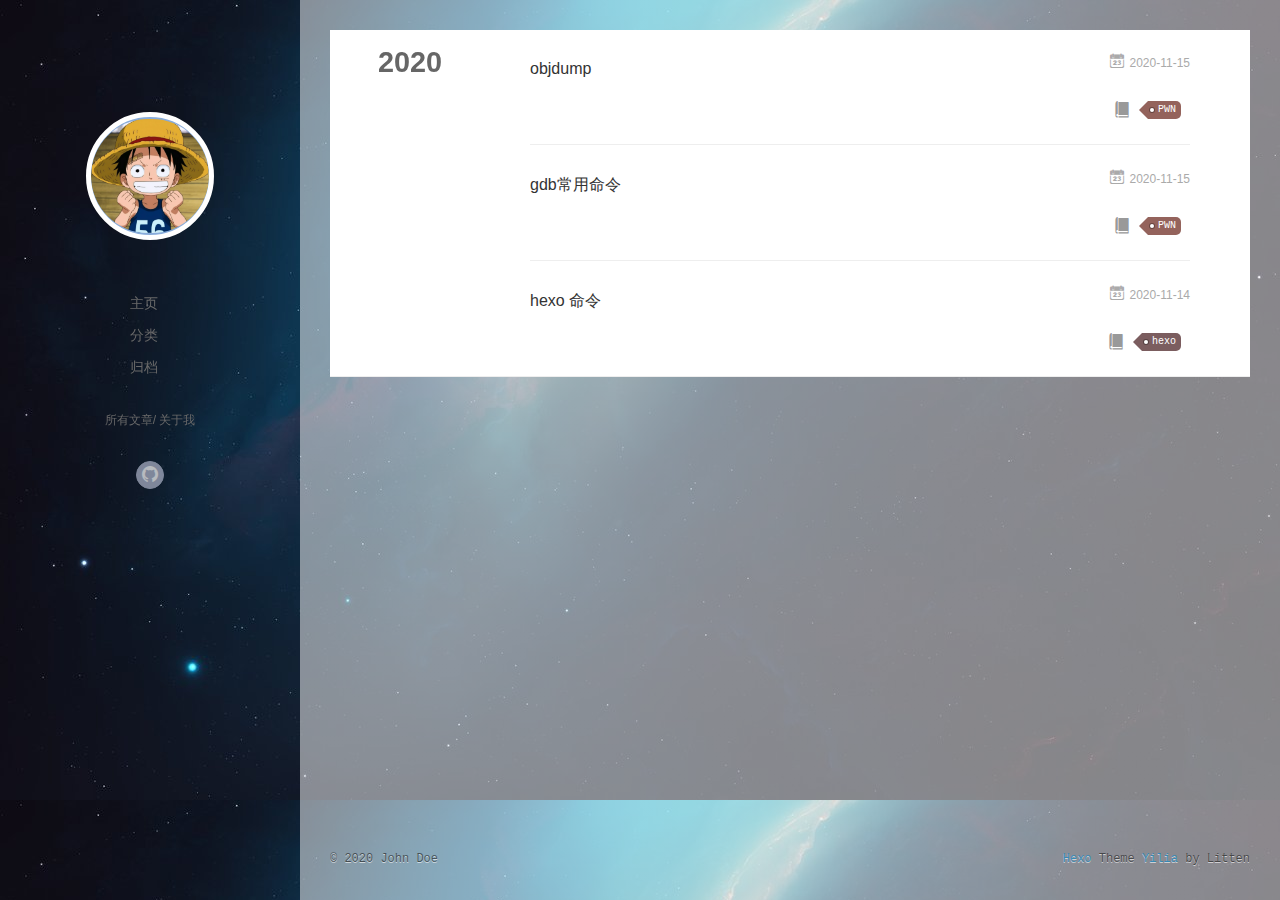
==== commit 2869e369: "Site updated: 2020-11-15 17:45:44" ====
--- a/archives/index.html
+++ b/archives/index.html
@@ -153,6 +153,44 @@
           <a href="/archives/2020" class="archive-year">2020</a>
         </div>
         <div class="archives">
+    
+    <article class="archive-article archive-type-post">
+  <div class="archive-article-inner">
+    <header class="archive-article-header">
+      	<div class="article-meta">
+	      	<a href="/2020/11/15/objdump/" class="archive-article-date">
+  	<time datetime="2020-11-15T09:29:30.227Z" itemprop="datePublished"><i class="icon-calendar icon"></i>2020-11-15</time>
+</a>
+        </div>
+    	 
+  
+    <h1 itemprop="name">
+      <a class="archive-article-title" href="/2020/11/15/objdump/">objdump</a>
+    </h1>
+  
+
+        <div class="article-info info-on-right">
+          
+          
+	<div class="article-category tagcloud">
+		<i class="icon-book icon"></i>
+		<ul class="article-tag-list">
+			 
+        		<li class="article-tag-list-item">
+        			<a href="/categories/PWN//" class="article-tag-list-link color4">PWN</a>
+        		</li>
+      		
+		</ul>
+	</div>
+
+
+        </div>
+        <div class="clearfix"></div>
+    </header>
+  </div>
+</article>
+  
+    
     
     <article class="archive-article archive-type-post">
   <div class="archive-article-inner">
--- a/main.0cf68a.css
+++ b/main.0cf68a.css
@@ -319,8 +319,10 @@
 	font-family: Helvetica Neue,Helvetica,STHeiTi,Arial,sans-serif;
 	line-height: 1.5;
 	color: #333;
-	background-color: #fff;
-	min-height: 100%
+	/* background-color: #fff; */
+	min-height: 100%;
+  background: linear-gradient( rgba(255,255,255,0.5),rgba(255,255,255,0.5)), 
+    url('./img/background.jpg');
 }
 
 article,aside,details,figcaption,figure,footer,header,hgroup,main,menu,nav,section,summary {
@@ -756,7 +758,7 @@
 
 body {
 	overflow-y: hidden;
-	background: #eaeaea
+	/* background: #eaeaea */
 }
 
 #container,body,html {
@@ -791,7 +793,7 @@
 	position: absolute;
 	right: 0;
 	min-height: 100%;
-	background: #eaeaea;
+	/* background: #eaeaea; */
 	left: 300px;
 	width: auto
 }
@@ -2025,11 +2027,12 @@
 
 .article {
 	margin: 30px;
-	position: relative;
+	/* position: relative; */
 	border: 1px solid #ddd;
 	border-top: 1px solid #fff;
 	border-bottom: 1px solid #fff;
-	background: #fff;
+	/* background: #fff; */
+  background: rgba(255,255,255,.5);
 	transition: all .2s ease-in
 }
 
